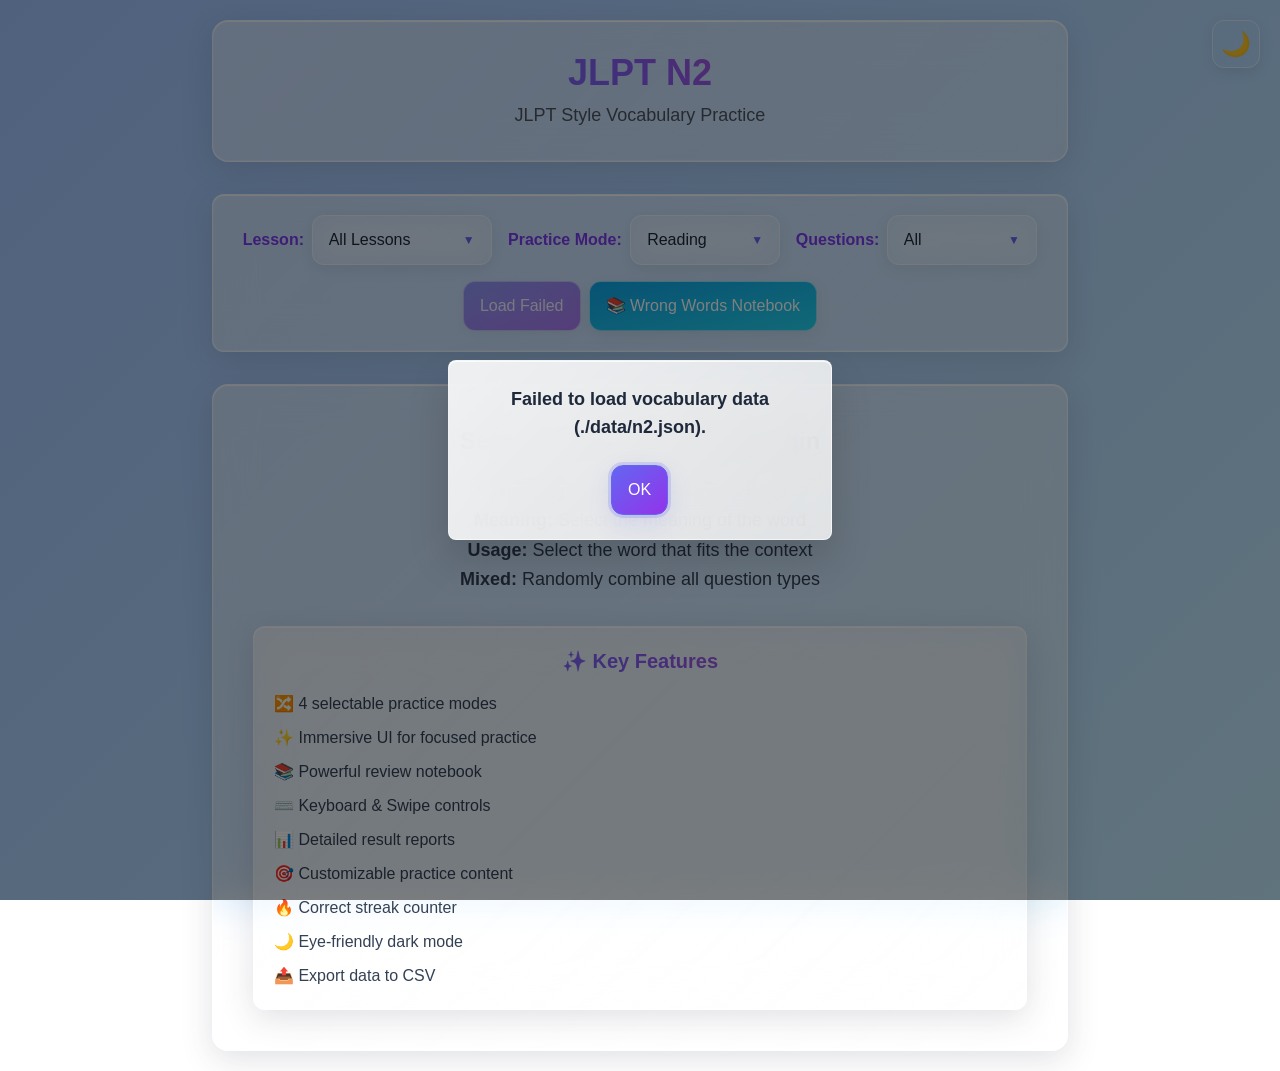
==== index.html @ 37abea2a "使用tailwindcss-cli生成css文件" ====
<!DOCTYPE html>
<html lang="ja">
<head>
    <meta charset="UTF-8">
    <meta name="viewport" content="width=device-width, initial-scale=1.0, viewport-fit=cover">
    <title data-i18n="page_title"></title>
    <link rel="stylesheet" href="./css/style.css">
    <!---
    <script src="../tailwindcss.com"></script>
    <script>
        tailwind.config = {
            darkMode: 'class',
            theme: {
                extend: {
                    colors: {
                        'wwm-bg-start': '#f2f2ff',
                        'wwm-bg-end': '#e8e8f8',
                        'dark-wwm-bg-start': '#2a283e',
                        'dark-wwm-bg-end': '#1e1c32',
                        'wwm-primary': '#5D5FEF',
                        'wwm-green': '#28a745',
                        'wwm-orange': '#fd7e14',
                        'wwm-blue': '#007bff',
                        'wwm-purple': '#6f42c1',
                    }
                }
            }
        }
    </script>
    <link rel="stylesheet" href="./input.css">
    -->
</head>

<body class="min-h-screen text-gray-800 dark:text-gray-200 relative">

    <button id="themeToggleBtn" class="theme-toggle fixed top-5 right-5 glass-control flex items-center justify-center w-12 h-12 rounded-full text-2xl cursor-pointer z-50 transition-transform hover:scale-110"></button>

    <main class="container mx-auto p-5 max-w-4xl">
        <div class="header glass-pane rounded-2xl p-8 mb-8 text-center animate-[slideDown_0.8s_ease]">
            <h1 id="mainTitle" class="text-4xl font-bold mb-2 gradient-text" data-i18n="header_title"></h1>
            <p class="text-gray-600 dark:text-gray-300 text-lg" data-i18n="header_subtitle"></p>
        </div>

        <div class="controls glass-pane rounded-xl p-5 mb-8 flex flex-wrap gap-4 items-center justify-center animate-[slideUp_0.8s_ease]">
            <div class="flex items-center gap-2">
                <label for="lessonMultiSelect" class="font-semibold text-violet-600 dark:text-violet-400" data-i18n="label_lesson"></label>
                <div class="multi-select-container custom-select-container">
                    <div id="lessonMultiSelect" class="custom-select-trigger glass-control" tabindex="0">
                        <span class="custom-select-text" data-i18n="count_all_lessons"></span>
                    </div>
                    <div class="custom-select-dropdown"></div>
                </div>
            </div>
            <div class="flex items-center gap-2">
                <label for="mode" class="font-semibold text-violet-600 dark:text-violet-400" data-i18n="label_mode"></label>
                <div id="mode" class="custom-select-container">
                    <div class="custom-select-trigger glass-control" tabindex="0">
                        <span class="custom-select-text"></span>
                    </div>
                    <div class="custom-select-dropdown"></div>
                </div>
            </div>
            <div class="flex items-center gap-2">
                <label for="difficulty" class="font-semibold text-violet-600 dark:text-violet-400" data-i18n="label_question_count"></label>
                <div id="difficulty" class="custom-select-container">
                    <div class="custom-select-trigger glass-control" tabindex="0">
                        <span class="custom-select-text"></span>
                    </div>
                    <div class="custom-select-dropdown"></div>
                </div>
            </div>
            <div class="flex flex-wrap gap-2 justify-center">
                <button id="startQuizButton" class="glass-control bg-gradient-to-br from-indigo-500 to-purple-600 text-white py-3 px-6 disabled:opacity-60 disabled:cursor-not-allowed" disabled data-i18n="btn_start_practice"></button>
                <button id="wrongWordsOpenBtn" class="glass-control bg-gradient-to-br from-sky-500 to-cyan-400 text-white py-3 px-6" data-i18n="btn_wrong_words_notebook"></button>
            </div>
        </div>

        <div id="quizContainer" class="glass-pane rounded-2xl p-10 min-h-[400px] animate-[fadeIn_0.5s_ease]"></div>
    </main>

    <div id="keyboardHint" class="fixed bottom-5 right-5 bg-gray-800 text-white py-2.5 px-4 rounded-xl text-xs opacity-0 transition-opacity duration-300 z-50" data-i18n="keyboard_hint"></div>

    <div id="messageBox" class="fixed inset-0 bg-black bg-opacity-50 flex items-center justify-center z-[70] hidden">
        <div class="p-6 rounded-lg max-w-sm w-full text-center">
            <p id="messageBoxText" class="text-lg font-semibold mb-6 text-slate-800 dark:text-slate-200"></p>
            <div id="messageBoxButtons" class="flex justify-center gap-4"></div>
        </div>
    </div>

    <!-- ===== WRONG WORDS MODAL (Optimized) ===== -->
    <div id="wrongWordsModal" class="fixed inset-0 bg-black bg-opacity-60 flex items-center justify-center z-[60] hidden">
        <!-- FIX: 修正了暗黑模式下的背景颜色，使用了正确的 'dark-wwm-bg-*' 变量 -->
        <div class="bg-gradient-to-br from-wwm-bg-start to-wwm-bg-end dark:from-dark-wwm-bg-start dark:to-dark-wwm-bg-end rounded-2xl max-w-2xl w-full mx-4 max-h-[90vh] overflow-hidden flex flex-col shadow-2xl">
            <!-- Modal Header -->
            <header class="p-5 flex-shrink-0">
                <div class="flex justify-between items-center">
                    <h3 class="text-xl font-bold text-slate-800 dark:text-slate-100 flex items-center gap-3">
                        <svg xmlns="http://www.w3.org/2000/svg" class="h-6 w-6 text-wwm-primary" fill="none" viewBox="0 0 24 24" stroke="currentColor" stroke-width="2"><path stroke-linecap="round" stroke-linejoin="round" d="M12 6.253v13m0-13C10.832 5.477 9.246 5 7.5 5S4.168 5.477 3 6.253v13C4.168 18.477 5.754 18 7.5 18s3.332.477 4.5 1.253m0-13C13.168 5.477 14.754 5 16.5 5c1.747 0 3.332.477 4.5 1.253v13C19.832 18.477 18.246 18 16.5 18c-1.746 0-3.332.477-4.5 1.253" /></svg>
                        <span data-i18n="wrong_words_modal_title"></span>
                    </h3>
                    <button id="wrongWordsCloseBtn" class="text-gray-400 dark:text-gray-300 hover:text-gray-600 dark:hover:text-gray-100 text-2xl transition-colors font-mono">✕</button>
                </div>
                
                <div class="hidden flex justify-center gap-6 text-sm text-gray-500 dark:text-gray-400 mt-3 pt-3 border-t border-gray-100 dark:border-gray-700">
                    <span class="flex items-center gap-1">
                        <span class="w-2 h-2 bg-blue-500 rounded-full"></span>
                        <span id="wwm-summary-words">0</span> <span data-i18n="wwm_summary_words"></span>
                    </span>
                    <span class="flex items-center gap-1">
                        <span class="w-2 h-2 bg-red-500 rounded-full"></span>
                        <span id="wwm-summary-mistakes">0</span> <span data-i18n="wwm_summary_mistakes"></span>
                    </span>
                    <span class="flex items-center gap-1">
                        <span class="w-2 h-2 bg-green-500 rounded-full"></span>
                        <span id="wwm-summary-new">0</span> <span data-i18n="wwm_summary_new"></span>
                    </span>
                </div>
            </header>
            
            <!-- Main Content Area -->
            <main class="overflow-y-auto flex-grow p-5 pt-0">
                <div class="flex flex-wrap items-center gap-4 mb-5">
                    <select id="wrongWordFilter" class="wwm-select flex-grow sm:flex-grow-0"></select>
                    <select id="wrongWordSort" class="wwm-select flex-grow sm:flex-grow-0"></select>
                </div>
                <div class="grid grid-cols-3 gap-3 mb-6">
                    <button id="startWrongWordsQuizBtn" class="bg-wwm-primary hover:bg-opacity-90 text-white font-semibold px-4 py-3 rounded-xl transition-all flex items-center justify-center gap-2  active:scale-95">
                        <svg xmlns="http://www.w3.org/2000/svg" viewBox="0 0 20 20" fill="currentColor" class="w-5 h-5"><path d="M6.3 2.841A1.5 1.5 0 004 4.11V15.89a1.5 1.5 0 002.3 1.269l9.344-5.89a1.5 1.5 0 000-2.538L6.3 2.841z" /></svg>
                        <span data-i18n="wrong_words_start_practice" class="hidden sm:inline"></span>
                    </button>
                    <button id="exportWrongWordsBtn" class="bg-wwm-green hover:bg-opacity-90 text-white font-semibold px-4 py-3 rounded-xl transition-all flex items-center justify-center gap-2  active:scale-95">
                        <svg xmlns="http://www.w3.org/2000/svg" class="h-5 w-5" viewBox="0 0 20 20" fill="currentColor"><path fill-rule="evenodd" d="M3 17a1 1 0 011-1h12a1 1 0 110 2H4a1 1 0 01-1-1zm3.293-7.707a1 1 0 011.414 0L9 10.586V3a1 1 0 112 0v7.586l1.293-1.293a1 1 0 111.414 1.414l-3 3a1 1 0 01-1.414 0l-3-3a1 1 0 010-1.414z" clip-rule="evenodd" /></svg>
                        <span data-i18n="wrong_words_export" class="hidden sm:inline"></span>
                    </button>
                    <button id="clearFilteredWrongWordsBtn" class="bg-rose-500 text-white hover:bg-opacity-90 font-semibold px-4 py-3 rounded-xl transition-all flex items-center justify-center gap-2 active:scale-95">
                        <svg xmlns="http://www.w3.org/2000/svg" class="h-5 w-5" viewBox="0 0 20 20" fill="currentColor"><path fill-rule="evenodd" d="M9 2a1 1 0 00-.894.553L7.382 4H4a1 1 0 000 2v10a2 2 0 002 2h8a2 2 0 002-2V6a1 1 0 100-2h-3.382l-.724-1.447A1 1 0 0011 2H9zM7 8a1 1 0 012 0v6a1 1 0 11-2 0V8zm5-1a1 1 0 00-1 1v6a1 1 0 102 0V8a1 1 0 00-1-1z" clip-rule="evenodd" /></svg>
                        <span data-i18n="wrong_words_clear_all" class="hidden sm:inline"></span>
                    </button>
                </div>
                <!-- Word List -->
                <div id="wrongWordsList" class="space-y-3"></div>
                <!-- [移除] 删除了未使用的 'tab-statistics' 容器 -->
            </main>
        </div>
    </div>
    
    <!-- ===== WRONG WORD CARD TEMPLATE ===== -->
    <template id="wrongWordCardTemplate">
        <div class="bg-white dark:bg-slate-800 rounded-xl shadow-sm hover:shadow-md transition-shadow duration-300 p-4 space-y-3" data-word="">
            <div class="flex justify-between items-start gap-4">
                <div class="space-y-1 min-w-0 flex-grow">
                    <h4 class="text-2xl font-bold text-slate-800 dark:text-slate-100 break-all" data-field="word"></h4>
                    <p class="text-md text-slate-500 dark:text-slate-400 break-words" data-field="reading"></p>
                    <p class="text-slate-700 dark:text-slate-300 !mt-2" data-field="meaning"></p>
                </div>
                <div class="flex-shrink-0 flex flex-col items-end gap-y-2">
                    <button type="button" data-action="edit-mastery" data-field="masteryBadge" class="wwm-card-badge border-0 transition-transform hover:scale-105 active:scale-95 focus:outline-none focus:ring-2 focus:ring-offset-2 focus:ring-wwm-primary"></button>
                    <button type="button" data-action="edit-difficulty" data-field="difficultyBadge" class="wwm-card-badge border-0 transition-transform hover:scale-105 active:scale-95 focus:outline-none focus:ring-2 focus:ring-offset-2 focus:ring-wwm-primary"></button>
                    <button type="button" data-action="delete" title="" class="wwm-delete-btn">
                        <svg xmlns="http://www.w3.org/2000/svg" class="h-5 w-5" viewBox="0 0 20 20" fill="currentColor"><path fill-rule="evenodd" d="M9 2a1 1 0 00-.894.553L7.382 4H4a1 1 0 000 2v10a2 2 0 002 2h8a2 2 0 002-2V6a1 1 0 100-2h-3.382l-.724-1.447A1 1 0 0011 2H9zM7 8a1 1 0 012 0v6a1 1 0 11-2 0V8zm5-1a1 1 0 00-1 1v6a1 1 0 102 0V8a1 1 0 00-1-1z" clip-rule="evenodd" /></svg>
                    </button>
                </div>
            </div>
            <div class="p-3 bg-indigo-50 dark:bg-slate-700/50 rounded-lg border-l-4 border-indigo-400 dark:border-indigo-500 hidden" data-field="exampleContainer">
                <p class="text-slate-600 dark:text-slate-300" data-field="example"></p>
            </div>
            <div class="flex justify-between items-center text-xs text-slate-400 dark:text-slate-500 pt-2 border-t border-slate-100 dark:border-slate-700/50">
                <span data-field="wrongCount"></span>
                <span data-field="lastWrongDate"></span>
            </div>
        </div>
    </template>


    <script src="./app.js"></script>
</body>
</html>
---- css/style.css ----
*, ::before, ::after {
  --tw-border-spacing-x: 0;
  --tw-border-spacing-y: 0;
  --tw-translate-x: 0;
  --tw-translate-y: 0;
  --tw-rotate: 0;
  --tw-skew-x: 0;
  --tw-skew-y: 0;
  --tw-scale-x: 1;
  --tw-scale-y: 1;
  --tw-pan-x:  ;
  --tw-pan-y:  ;
  --tw-pinch-zoom:  ;
  --tw-scroll-snap-strictness: proximity;
  --tw-gradient-from-position:  ;
  --tw-gradient-via-position:  ;
  --tw-gradient-to-position:  ;
  --tw-ordinal:  ;
  --tw-slashed-zero:  ;
  --tw-numeric-figure:  ;
  --tw-numeric-spacing:  ;
  --tw-numeric-fraction:  ;
  --tw-ring-inset:  ;
  --tw-ring-offset-width: 0px;
  --tw-ring-offset-color: #fff;
  --tw-ring-color: rgb(59 130 246 / 0.5);
  --tw-ring-offset-shadow: 0 0 #0000;
  --tw-ring-shadow: 0 0 #0000;
  --tw-shadow: 0 0 #0000;
  --tw-shadow-colored: 0 0 #0000;
  --tw-blur:  ;
  --tw-brightness:  ;
  --tw-contrast:  ;
  --tw-grayscale:  ;
  --tw-hue-rotate:  ;
  --tw-invert:  ;
  --tw-saturate:  ;
  --tw-sepia:  ;
  --tw-drop-shadow:  ;
  --tw-backdrop-blur:  ;
  --tw-backdrop-brightness:  ;
  --tw-backdrop-contrast:  ;
  --tw-backdrop-grayscale:  ;
  --tw-backdrop-hue-rotate:  ;
  --tw-backdrop-invert:  ;
  --tw-backdrop-opacity:  ;
  --tw-backdrop-saturate:  ;
  --tw-backdrop-sepia:  ;
  --tw-contain-size:  ;
  --tw-contain-layout:  ;
  --tw-contain-paint:  ;
  --tw-contain-style:  ;
}

::backdrop {
  --tw-border-spacing-x: 0;
  --tw-border-spacing-y: 0;
  --tw-translate-x: 0;
  --tw-translate-y: 0;
  --tw-rotate: 0;
  --tw-skew-x: 0;
  --tw-skew-y: 0;
  --tw-scale-x: 1;
  --tw-scale-y: 1;
  --tw-pan-x:  ;
  --tw-pan-y:  ;
  --tw-pinch-zoom:  ;
  --tw-scroll-snap-strictness: proximity;
  --tw-gradient-from-position:  ;
  --tw-gradient-via-position:  ;
  --tw-gradient-to-position:  ;
  --tw-ordinal:  ;
  --tw-slashed-zero:  ;
  --tw-numeric-figure:  ;
  --tw-numeric-spacing:  ;
  --tw-numeric-fraction:  ;
  --tw-ring-inset:  ;
  --tw-ring-offset-width: 0px;
  --tw-ring-offset-color: #fff;
  --tw-ring-color: rgb(59 130 246 / 0.5);
  --tw-ring-offset-shadow: 0 0 #0000;
  --tw-ring-shadow: 0 0 #0000;
  --tw-shadow: 0 0 #0000;
  --tw-shadow-colored: 0 0 #0000;
  --tw-blur:  ;
  --tw-brightness:  ;
  --tw-contrast:  ;
  --tw-grayscale:  ;
  --tw-hue-rotate:  ;
  --tw-invert:  ;
  --tw-saturate:  ;
  --tw-sepia:  ;
  --tw-drop-shadow:  ;
  --tw-backdrop-blur:  ;
  --tw-backdrop-brightness:  ;
  --tw-backdrop-contrast:  ;
  --tw-backdrop-grayscale:  ;
  --tw-backdrop-hue-rotate:  ;
  --tw-backdrop-invert:  ;
  --tw-backdrop-opacity:  ;
  --tw-backdrop-saturate:  ;
  --tw-backdrop-sepia:  ;
  --tw-contain-size:  ;
  --tw-contain-layout:  ;
  --tw-contain-paint:  ;
  --tw-contain-style:  ;
}

/*
! tailwindcss v3.4.17 | MIT License | https://tailwindcss.com
*/

/*
1. Prevent padding and border from affecting element width. (https://github.com/mozdevs/cssremedy/issues/4)
2. Allow adding a border to an element by just adding a border-width. (https://github.com/tailwindcss/tailwindcss/pull/116)
*/

*,
::before,
::after {
  box-sizing: border-box;
  /* 1 */
  border-width: 0;
  /* 2 */
  border-style: solid;
  /* 2 */
  border-color: #e5e7eb;
  /* 2 */
}

::before,
::after {
  --tw-content: '';
}

/*
1. Use a consistent sensible line-height in all browsers.
2. Prevent adjustments of font size after orientation changes in iOS.
3. Use a more readable tab size.
4. Use the user's configured `sans` font-family by default.
5. Use the user's configured `sans` font-feature-settings by default.
6. Use the user's configured `sans` font-variation-settings by default.
7. Disable tap highlights on iOS
*/

html,
:host {
  line-height: 1.5;
  /* 1 */
  -webkit-text-size-adjust: 100%;
  /* 2 */
  -moz-tab-size: 4;
  /* 3 */
  -o-tab-size: 4;
     tab-size: 4;
  /* 3 */
  font-family: ui-sans-serif, system-ui, sans-serif, "Apple Color Emoji", "Segoe UI Emoji", "Segoe UI Symbol", "Noto Color Emoji";
  /* 4 */
  font-feature-settings: normal;
  /* 5 */
  font-variation-settings: normal;
  /* 6 */
  -webkit-tap-highlight-color: transparent;
  /* 7 */
}

/*
1. Remove the margin in all browsers.
2. Inherit line-height from `html` so users can set them as a class directly on the `html` element.
*/

body {
  margin: 0;
  /* 1 */
  line-height: inherit;
  /* 2 */
}

/*
1. Add the correct height in Firefox.
2. Correct the inheritance of border color in Firefox. (https://bugzilla.mozilla.org/show_bug.cgi?id=190655)
3. Ensure horizontal rules are visible by default.
*/

hr {
  height: 0;
  /* 1 */
  color: inherit;
  /* 2 */
  border-top-width: 1px;
  /* 3 */
}

/*
Add the correct text decoration in Chrome, Edge, and Safari.
*/

abbr:where([title]) {
  -webkit-text-decoration: underline dotted;
          text-decoration: underline dotted;
}

/*
Remove the default font size and weight for headings.
*/

h1,
h2,
h3,
h4,
h5,
h6 {
  font-size: inherit;
  font-weight: inherit;
}

/*
Reset links to optimize for opt-in styling instead of opt-out.
*/

a {
  color: inherit;
  text-decoration: inherit;
}

/*
Add the correct font weight in Edge and Safari.
*/

b,
strong {
  font-weight: bolder;
}

/*
1. Use the user's configured `mono` font-family by default.
2. Use the user's configured `mono` font-feature-settings by default.
3. Use the user's configured `mono` font-variation-settings by default.
4. Correct the odd `em` font sizing in all browsers.
*/

code,
kbd,
samp,
pre {
  font-family: ui-monospace, SFMono-Regular, Menlo, Monaco, Consolas, "Liberation Mono", "Courier New", monospace;
  /* 1 */
  font-feature-settings: normal;
  /* 2 */
  font-variation-settings: normal;
  /* 3 */
  font-size: 1em;
  /* 4 */
}

/*
Add the correct font size in all browsers.
*/

small {
  font-size: 80%;
}

/*
Prevent `sub` and `sup` elements from affecting the line height in all browsers.
*/

sub,
sup {
  font-size: 75%;
  line-height: 0;
  position: relative;
  vertical-align: baseline;
}

sub {
  bottom: -0.25em;
}

sup {
  top: -0.5em;
}

/*
1. Remove text indentation from table contents in Chrome and Safari. (https://bugs.chromium.org/p/chromium/issues/detail?id=999088, https://bugs.webkit.org/show_bug.cgi?id=201297)
2. Correct table border color inheritance in all Chrome and Safari. (https://bugs.chromium.org/p/chromium/issues/detail?id=935729, https://bugs.webkit.org/show_bug.cgi?id=195016)
3. Remove gaps between table borders by default.
*/

table {
  text-indent: 0;
  /* 1 */
  border-color: inherit;
  /* 2 */
  border-collapse: collapse;
  /* 3 */
}

/*
1. Change the font styles in all browsers.
2. Remove the margin in Firefox and Safari.
3. Remove default padding in all browsers.
*/

button,
input,
optgroup,
select,
textarea {
  font-family: inherit;
  /* 1 */
  font-feature-settings: inherit;
  /* 1 */
  font-variation-settings: inherit;
  /* 1 */
  font-size: 100%;
  /* 1 */
  font-weight: inherit;
  /* 1 */
  line-height: inherit;
  /* 1 */
  letter-spacing: inherit;
  /* 1 */
  color: inherit;
  /* 1 */
  margin: 0;
  /* 2 */
  padding: 0;
  /* 3 */
}

/*
Remove the inheritance of text transform in Edge and Firefox.
*/

button,
select {
  text-transform: none;
}

/*
1. Correct the inability to style clickable types in iOS and Safari.
2. Remove default button styles.
*/

button,
input:where([type='button']),
input:where([type='reset']),
input:where([type='submit']) {
  -webkit-appearance: button;
  /* 1 */
  background-color: transparent;
  /* 2 */
  background-image: none;
  /* 2 */
}

/*
Use the modern Firefox focus style for all focusable elements.
*/

:-moz-focusring {
  outline: auto;
}

/*
Remove the additional `:invalid` styles in Firefox. (https://github.com/mozilla/gecko-dev/blob/2f9eacd9d3d995c937b4251a5557d95d494c9be1/layout/style/res/forms.css#L728-L737)
*/

:-moz-ui-invalid {
  box-shadow: none;
}

/*
Add the correct vertical alignment in Chrome and Firefox.
*/

progress {
  vertical-align: baseline;
}

/*
Correct the cursor style of increment and decrement buttons in Safari.
*/

::-webkit-inner-spin-button,
::-webkit-outer-spin-button {
  height: auto;
}

/*
1. Correct the odd appearance in Chrome and Safari.
2. Correct the outline style in Safari.
*/

[type='search'] {
  -webkit-appearance: textfield;
  /* 1 */
  outline-offset: -2px;
  /* 2 */
}

/*
Remove the inner padding in Chrome and Safari on macOS.
*/

::-webkit-search-decoration {
  -webkit-appearance: none;
}

/*
1. Correct the inability to style clickable types in iOS and Safari.
2. Change font properties to `inherit` in Safari.
*/

::-webkit-file-upload-button {
  -webkit-appearance: button;
  /* 1 */
  font: inherit;
  /* 2 */
}

/*
Add the correct display in Chrome and Safari.
*/

summary {
  display: list-item;
}

/*
Removes the default spacing and border for appropriate elements.
*/

blockquote,
dl,
dd,
h1,
h2,
h3,
h4,
h5,
h6,
hr,
figure,
p,
pre {
  margin: 0;
}

fieldset {
  margin: 0;
  padding: 0;
}

legend {
  padding: 0;
}

ol,
ul,
menu {
  list-style: none;
  margin: 0;
  padding: 0;
}

/*
Reset default styling for dialogs.
*/

dialog {
  padding: 0;
}

/*
Prevent resizing textareas horizontally by default.
*/

textarea {
  resize: vertical;
}

/*
1. Reset the default placeholder opacity in Firefox. (https://github.com/tailwindlabs/tailwindcss/issues/3300)
2. Set the default placeholder color to the user's configured gray 400 color.
*/

input::-moz-placeholder, textarea::-moz-placeholder {
  opacity: 1;
  /* 1 */
  color: #9ca3af;
  /* 2 */
}

input::placeholder,
textarea::placeholder {
  opacity: 1;
  /* 1 */
  color: #9ca3af;
  /* 2 */
}

/*
Set the default cursor for buttons.
*/

button,
[role="button"] {
  cursor: pointer;
}

/*
Make sure disabled buttons don't get the pointer cursor.
*/

:disabled {
  cursor: default;
}

/*
1. Make replaced elements `display: block` by default. (https://github.com/mozdevs/cssremedy/issues/14)
2. Add `vertical-align: middle` to align replaced elements more sensibly by default. (https://github.com/jensimmons/cssremedy/issues/14#issuecomment-634934210)
   This can trigger a poorly considered lint error in some tools but is included by design.
*/

img,
svg,
video,
canvas,
audio,
iframe,
embed,
object {
  display: block;
  /* 1 */
  vertical-align: middle;
  /* 2 */
}

/*
Constrain images and videos to the parent width and preserve their intrinsic aspect ratio. (https://github.com/mozdevs/cssremedy/issues/14)
*/

img,
video {
  max-width: 100%;
  height: auto;
}

/* Make elements with the HTML hidden attribute stay hidden by default */

[hidden]:where(:not([hidden="until-found"])) {
  display: none;
}

.container {
  width: 100%;
}

@media (min-width: 640px) {
  .container {
    max-width: 640px;
  }
}

@media (min-width: 768px) {
  .container {
    max-width: 768px;
  }
}

@media (min-width: 1024px) {
  .container {
    max-width: 1024px;
  }
}

@media (min-width: 1280px) {
  .container {
    max-width: 1280px;
  }
}

@media (min-width: 1536px) {
  .container {
    max-width: 1536px;
  }
}

.visible {
  visibility: visible;
}

.fixed {
  position: fixed;
}

.absolute {
  position: absolute;
}

.relative {
  position: relative;
}

.inset-0 {
  inset: 0px;
}

.bottom-5 {
  bottom: 1.25rem;
}

.right-3 {
  right: 0.75rem;
}

.right-5 {
  right: 1.25rem;
}

.top-3 {
  top: 0.75rem;
}

.top-5 {
  top: 1.25rem;
}

.z-50 {
  z-index: 50;
}

.z-\[60\] {
  z-index: 60;
}

.z-\[70\] {
  z-index: 70;
}

.mx-4 {
  margin-left: 1rem;
  margin-right: 1rem;
}

.mx-auto {
  margin-left: auto;
  margin-right: auto;
}

.my-5 {
  margin-top: 1.25rem;
  margin-bottom: 1.25rem;
}

.my-8 {
  margin-top: 2rem;
  margin-bottom: 2rem;
}

.\!mt-2 {
  margin-top: 0.5rem !important;
}

.mb-1 {
  margin-bottom: 0.25rem;
}

.mb-2 {
  margin-bottom: 0.5rem;
}

.mb-3 {
  margin-bottom: 0.75rem;
}

.mb-4 {
  margin-bottom: 1rem;
}

.mb-5 {
  margin-bottom: 1.25rem;
}

.mb-6 {
  margin-bottom: 1.5rem;
}

.mb-8 {
  margin-bottom: 2rem;
}

.ml-2 {
  margin-left: 0.5rem;
}

.mr-2 {
  margin-right: 0.5rem;
}

.mr-3 {
  margin-right: 0.75rem;
}

.mt-1 {
  margin-top: 0.25rem;
}

.mt-2 {
  margin-top: 0.5rem;
}

.mt-3 {
  margin-top: 0.75rem;
}

.mt-4 {
  margin-top: 1rem;
}

.mt-8 {
  margin-top: 2rem;
}

.block {
  display: block;
}

.flex {
  display: flex;
}

.inline-flex {
  display: inline-flex;
}

.grid {
  display: grid;
}

.hidden {
  display: none;
}

.h-10 {
  height: 2.5rem;
}

.h-12 {
  height: 3rem;
}

.h-2 {
  height: 0.5rem;
}

.h-2\.5 {
  height: 0.625rem;
}

.h-5 {
  height: 1.25rem;
}

.h-6 {
  height: 1.5rem;
}

.h-8 {
  height: 2rem;
}

.h-full {
  height: 100%;
}

.max-h-80 {
  max-height: 20rem;
}

.max-h-\[90vh\] {
  max-height: 90vh;
}

.min-h-\[400px\] {
  min-height: 400px;
}

.min-h-screen {
  min-height: 100vh;
}

.w-10 {
  width: 2.5rem;
}

.w-12 {
  width: 3rem;
}

.w-2 {
  width: 0.5rem;
}

.w-5 {
  width: 1.25rem;
}

.w-6 {
  width: 1.5rem;
}

.w-8 {
  width: 2rem;
}

.w-full {
  width: 100%;
}

.min-w-0 {
  min-width: 0px;
}

.max-w-2xl {
  max-width: 42rem;
}

.max-w-4xl {
  max-width: 56rem;
}

.max-w-sm {
  max-width: 24rem;
}

.flex-shrink-0 {
  flex-shrink: 0;
}

.flex-grow {
  flex-grow: 1;
}

.transform {
  transform: translate(var(--tw-translate-x), var(--tw-translate-y)) rotate(var(--tw-rotate)) skewX(var(--tw-skew-x)) skewY(var(--tw-skew-y)) scaleX(var(--tw-scale-x)) scaleY(var(--tw-scale-y));
}

.animate-\[fadeIn_0\.5s_ease\] {
  animation: fadeIn 0.5s ease;
}

.animate-\[fadeIn_1s_ease\] {
  animation: fadeIn 1s ease;
}

.animate-\[incorrectShake_0\.3s_ease\] {
  animation: incorrectShake 0.3s ease;
}

.animate-\[slideDown_0\.8s_ease\] {
  animation: slideDown 0.8s ease;
}

.animate-\[slideUp_0\.8s_ease\] {
  animation: slideUp 0.8s ease;
}

.cursor-not-allowed {
  cursor: not-allowed;
}

.cursor-pointer {
  cursor: pointer;
}

.list-inside {
  list-style-position: inside;
}

.list-none {
  list-style-type: none;
}

.grid-cols-1 {
  grid-template-columns: repeat(1, minmax(0, 1fr));
}

.grid-cols-3 {
  grid-template-columns: repeat(3, minmax(0, 1fr));
}

.flex-col {
  flex-direction: column;
}

.flex-wrap {
  flex-wrap: wrap;
}

.items-start {
  align-items: flex-start;
}

.items-end {
  align-items: flex-end;
}

.items-center {
  align-items: center;
}

.justify-center {
  justify-content: center;
}

.justify-between {
  justify-content: space-between;
}

.gap-1 {
  gap: 0.25rem;
}

.gap-2 {
  gap: 0.5rem;
}

.gap-2\.5 {
  gap: 0.625rem;
}

.gap-3 {
  gap: 0.75rem;
}

.gap-4 {
  gap: 1rem;
}

.gap-6 {
  gap: 1.5rem;
}

.gap-x-4 {
  -moz-column-gap: 1rem;
       column-gap: 1rem;
}

.gap-y-2 {
  row-gap: 0.5rem;
}

.space-y-1 > :not([hidden]) ~ :not([hidden]) {
  --tw-space-y-reverse: 0;
  margin-top: calc(0.25rem * calc(1 - var(--tw-space-y-reverse)));
  margin-bottom: calc(0.25rem * var(--tw-space-y-reverse));
}

.space-y-2 > :not([hidden]) ~ :not([hidden]) {
  --tw-space-y-reverse: 0;
  margin-top: calc(0.5rem * calc(1 - var(--tw-space-y-reverse)));
  margin-bottom: calc(0.5rem * var(--tw-space-y-reverse));
}

.space-y-3 > :not([hidden]) ~ :not([hidden]) {
  --tw-space-y-reverse: 0;
  margin-top: calc(0.75rem * calc(1 - var(--tw-space-y-reverse)));
  margin-bottom: calc(0.75rem * var(--tw-space-y-reverse));
}

.overflow-hidden {
  overflow: hidden;
}

.overflow-y-auto {
  overflow-y: auto;
}

.break-words {
  overflow-wrap: break-word;
}

.break-all {
  word-break: break-all;
}

.rounded-2xl {
  border-radius: 1rem;
}

.rounded-full {
  border-radius: 9999px;
}

.rounded-lg {
  border-radius: 0.5rem;
}

.rounded-md {
  border-radius: 0.375rem;
}

.rounded-xl {
  border-radius: 0.75rem;
}

.border {
  border-width: 1px;
}

.border-0 {
  border-width: 0px;
}

.border-l-4 {
  border-left-width: 4px;
}

.border-t {
  border-top-width: 1px;
}

.\!border-green-700 {
  --tw-border-opacity: 1 !important;
  border-color: rgb(21 128 61 / var(--tw-border-opacity, 1)) !important;
}

.\!border-red-700 {
  --tw-border-opacity: 1 !important;
  border-color: rgb(185 28 28 / var(--tw-border-opacity, 1)) !important;
}

.border-gray-100 {
  --tw-border-opacity: 1;
  border-color: rgb(243 244 246 / var(--tw-border-opacity, 1));
}

.border-green-500 {
  --tw-border-opacity: 1;
  border-color: rgb(34 197 94 / var(--tw-border-opacity, 1));
}

.border-indigo-400 {
  --tw-border-opacity: 1;
  border-color: rgb(129 140 248 / var(--tw-border-opacity, 1));
}

.border-red-200 {
  --tw-border-opacity: 1;
  border-color: rgb(254 202 202 / var(--tw-border-opacity, 1));
}

.border-red-500 {
  --tw-border-opacity: 1;
  border-color: rgb(239 68 68 / var(--tw-border-opacity, 1));
}

.border-slate-100 {
  --tw-border-opacity: 1;
  border-color: rgb(241 245 249 / var(--tw-border-opacity, 1));
}

.border-slate-200 {
  --tw-border-opacity: 1;
  border-color: rgb(226 232 240 / var(--tw-border-opacity, 1));
}

.\!bg-green-600 {
  --tw-bg-opacity: 1 !important;
  background-color: rgb(22 163 74 / var(--tw-bg-opacity, 1)) !important;
}

.\!bg-red-600 {
  --tw-bg-opacity: 1 !important;
  background-color: rgb(220 38 38 / var(--tw-bg-opacity, 1)) !important;
}

.bg-black {
  --tw-bg-opacity: 1;
  background-color: rgb(0 0 0 / var(--tw-bg-opacity, 1));
}

.bg-black\/10 {
  background-color: rgb(0 0 0 / 0.1);
}

.bg-blue-100 {
  --tw-bg-opacity: 1;
  background-color: rgb(219 234 254 / var(--tw-bg-opacity, 1));
}

.bg-blue-50 {
  --tw-bg-opacity: 1;
  background-color: rgb(239 246 255 / var(--tw-bg-opacity, 1));
}

.bg-blue-500 {
  --tw-bg-opacity: 1;
  background-color: rgb(59 130 246 / var(--tw-bg-opacity, 1));
}

.bg-gray-200 {
  --tw-bg-opacity: 1;
  background-color: rgb(229 231 235 / var(--tw-bg-opacity, 1));
}

.bg-gray-800 {
  --tw-bg-opacity: 1;
  background-color: rgb(31 41 55 / var(--tw-bg-opacity, 1));
}

.bg-green-100 {
  --tw-bg-opacity: 1;
  background-color: rgb(220 252 231 / var(--tw-bg-opacity, 1));
}

.bg-green-50 {
  --tw-bg-opacity: 1;
  background-color: rgb(240 253 244 / var(--tw-bg-opacity, 1));
}

.bg-green-500 {
  --tw-bg-opacity: 1;
  background-color: rgb(34 197 94 / var(--tw-bg-opacity, 1));
}

.bg-indigo-100 {
  --tw-bg-opacity: 1;
  background-color: rgb(224 231 255 / var(--tw-bg-opacity, 1));
}

.bg-indigo-50 {
  --tw-bg-opacity: 1;
  background-color: rgb(238 242 255 / var(--tw-bg-opacity, 1));
}

.bg-orange-100 {
  --tw-bg-opacity: 1;
  background-color: rgb(255 237 213 / var(--tw-bg-opacity, 1));
}

.bg-red-100 {
  --tw-bg-opacity: 1;
  background-color: rgb(254 226 226 / var(--tw-bg-opacity, 1));
}

.bg-red-50 {
  --tw-bg-opacity: 1;
  background-color: rgb(254 242 242 / var(--tw-bg-opacity, 1));
}

.bg-red-500 {
  --tw-bg-opacity: 1;
  background-color: rgb(239 68 68 / var(--tw-bg-opacity, 1));
}

.bg-rose-500 {
  --tw-bg-opacity: 1;
  background-color: rgb(244 63 94 / var(--tw-bg-opacity, 1));
}

.bg-slate-500 {
  --tw-bg-opacity: 1;
  background-color: rgb(100 116 139 / var(--tw-bg-opacity, 1));
}

.bg-white {
  --tw-bg-opacity: 1;
  background-color: rgb(255 255 255 / var(--tw-bg-opacity, 1));
}

.bg-wwm-blue\/10 {
  background-color: rgb(0 123 255 / 0.1);
}

.bg-wwm-green {
  --tw-bg-opacity: 1;
  background-color: rgb(40 167 69 / var(--tw-bg-opacity, 1));
}

.bg-wwm-green\/20 {
  background-color: rgb(40 167 69 / 0.2);
}

.bg-wwm-primary {
  --tw-bg-opacity: 1;
  background-color: rgb(93 95 239 / var(--tw-bg-opacity, 1));
}

.bg-wwm-purple\/10 {
  background-color: rgb(111 66 193 / 0.1);
}

.bg-yellow-100 {
  --tw-bg-opacity: 1;
  background-color: rgb(254 249 195 / var(--tw-bg-opacity, 1));
}

.bg-opacity-50 {
  --tw-bg-opacity: 0.5;
}

.bg-opacity-60 {
  --tw-bg-opacity: 0.6;
}

.bg-gradient-to-br {
  background-image: linear-gradient(to bottom right, var(--tw-gradient-stops));
}

.bg-gradient-to-r {
  background-image: linear-gradient(to right, var(--tw-gradient-stops));
}

.from-cyan-400 {
  --tw-gradient-from: #22d3ee var(--tw-gradient-from-position);
  --tw-gradient-to: rgb(34 211 238 / 0) var(--tw-gradient-to-position);
  --tw-gradient-stops: var(--tw-gradient-from), var(--tw-gradient-to);
}

.from-indigo-500 {
  --tw-gradient-from: #6366f1 var(--tw-gradient-from-position);
  --tw-gradient-to: rgb(99 102 241 / 0) var(--tw-gradient-to-position);
  --tw-gradient-stops: var(--tw-gradient-from), var(--tw-gradient-to);
}

.from-purple-500 {
  --tw-gradient-from: #a855f7 var(--tw-gradient-from-position);
  --tw-gradient-to: rgb(168 85 247 / 0) var(--tw-gradient-to-position);
  --tw-gradient-stops: var(--tw-gradient-from), var(--tw-gradient-to);
}

.from-red-500 {
  --tw-gradient-from: #ef4444 var(--tw-gradient-from-position);
  --tw-gradient-to: rgb(239 68 68 / 0) var(--tw-gradient-to-position);
  --tw-gradient-stops: var(--tw-gradient-from), var(--tw-gradient-to);
}

.from-sky-500 {
  --tw-gradient-from: #0ea5e9 var(--tw-gradient-from-position);
  --tw-gradient-to: rgb(14 165 233 / 0) var(--tw-gradient-to-position);
  --tw-gradient-stops: var(--tw-gradient-from), var(--tw-gradient-to);
}

.from-wwm-bg-start {
  --tw-gradient-from: #f2f2ff var(--tw-gradient-from-position);
  --tw-gradient-to: rgb(242 242 255 / 0) var(--tw-gradient-to-position);
  --tw-gradient-stops: var(--tw-gradient-from), var(--tw-gradient-to);
}

.to-cyan-400 {
  --tw-gradient-to: #22d3ee var(--tw-gradient-to-position);
}

.to-indigo-600 {
  --tw-gradient-to: #4f46e5 var(--tw-gradient-to-position);
}

.to-orange-500 {
  --tw-gradient-to: #f97316 var(--tw-gradient-to-position);
}

.to-purple-600 {
  --tw-gradient-to: #9333ea var(--tw-gradient-to-position);
}

.to-sky-500 {
  --tw-gradient-to: #0ea5e9 var(--tw-gradient-to-position);
}

.to-wwm-bg-end {
  --tw-gradient-to: #e8e8f8 var(--tw-gradient-to-position);
}

.p-10 {
  padding: 2.5rem;
}

.p-2 {
  padding: 0.5rem;
}

.p-3 {
  padding: 0.75rem;
}

.p-4 {
  padding: 1rem;
}

.p-5 {
  padding: 1.25rem;
}

.p-6 {
  padding: 1.5rem;
}

.p-8 {
  padding: 2rem;
}

.px-2 {
  padding-left: 0.5rem;
  padding-right: 0.5rem;
}

.px-3 {
  padding-left: 0.75rem;
  padding-right: 0.75rem;
}

.px-4 {
  padding-left: 1rem;
  padding-right: 1rem;
}

.px-6 {
  padding-left: 1.5rem;
  padding-right: 1.5rem;
}

.px-8 {
  padding-left: 2rem;
  padding-right: 2rem;
}

.py-1 {
  padding-top: 0.25rem;
  padding-bottom: 0.25rem;
}

.py-16 {
  padding-top: 4rem;
  padding-bottom: 4rem;
}

.py-2 {
  padding-top: 0.5rem;
  padding-bottom: 0.5rem;
}

.py-2\.5 {
  padding-top: 0.625rem;
  padding-bottom: 0.625rem;
}

.py-3 {
  padding-top: 0.75rem;
  padding-bottom: 0.75rem;
}

.pt-0 {
  padding-top: 0px;
}

.pt-2 {
  padding-top: 0.5rem;
}

.pt-3 {
  padding-top: 0.75rem;
}

.text-left {
  text-align: left;
}

.text-center {
  text-align: center;
}

.font-mono {
  font-family: ui-monospace, SFMono-Regular, Menlo, Monaco, Consolas, "Liberation Mono", "Courier New", monospace;
}

.text-2xl {
  font-size: 1.5rem;
  line-height: 2rem;
}

.text-3xl {
  font-size: 1.875rem;
  line-height: 2.25rem;
}

.text-4xl {
  font-size: 2.25rem;
  line-height: 2.5rem;
}

.text-base {
  font-size: 1rem;
  line-height: 1.5rem;
}

.text-lg {
  font-size: 1.125rem;
  line-height: 1.75rem;
}

.text-sm {
  font-size: 0.875rem;
  line-height: 1.25rem;
}

.text-xl {
  font-size: 1.25rem;
  line-height: 1.75rem;
}

.text-xs {
  font-size: 0.75rem;
  line-height: 1rem;
}

.font-bold {
  font-weight: 700;
}

.font-medium {
  font-weight: 500;
}

.font-normal {
  font-weight: 400;
}

.font-semibold {
  font-weight: 600;
}

.leading-relaxed {
  line-height: 1.625;
}

.leading-tight {
  line-height: 1.25;
}

.\!text-white {
  --tw-text-opacity: 1 !important;
  color: rgb(255 255 255 / var(--tw-text-opacity, 1)) !important;
}

.text-amber-600 {
  --tw-text-opacity: 1;
  color: rgb(217 119 6 / var(--tw-text-opacity, 1));
}

.text-blue-600 {
  --tw-text-opacity: 1;
  color: rgb(37 99 235 / var(--tw-text-opacity, 1));
}

.text-blue-700 {
  --tw-text-opacity: 1;
  color: rgb(29 78 216 / var(--tw-text-opacity, 1));
}

.text-blue-800 {
  --tw-text-opacity: 1;
  color: rgb(30 64 175 / var(--tw-text-opacity, 1));
}

.text-gray-400 {
  --tw-text-opacity: 1;
  color: rgb(156 163 175 / var(--tw-text-opacity, 1));
}

.text-gray-500 {
  --tw-text-opacity: 1;
  color: rgb(107 114 128 / var(--tw-text-opacity, 1));
}

.text-gray-600 {
  --tw-text-opacity: 1;
  color: rgb(75 85 99 / var(--tw-text-opacity, 1));
}

.text-gray-700 {
  --tw-text-opacity: 1;
  color: rgb(55 65 81 / var(--tw-text-opacity, 1));
}

.text-gray-800 {
  --tw-text-opacity: 1;
  color: rgb(31 41 55 / var(--tw-text-opacity, 1));
}

.text-gray-900 {
  --tw-text-opacity: 1;
  color: rgb(17 24 39 / var(--tw-text-opacity, 1));
}

.text-green-600 {
  --tw-text-opacity: 1;
  color: rgb(22 163 74 / var(--tw-text-opacity, 1));
}

.text-green-700 {
  --tw-text-opacity: 1;
  color: rgb(21 128 61 / var(--tw-text-opacity, 1));
}

.text-green-800 {
  --tw-text-opacity: 1;
  color: rgb(22 101 52 / var(--tw-text-opacity, 1));
}

.text-indigo-600 {
  --tw-text-opacity: 1;
  color: rgb(79 70 229 / var(--tw-text-opacity, 1));
}

.text-indigo-700 {
  --tw-text-opacity: 1;
  color: rgb(67 56 202 / var(--tw-text-opacity, 1));
}

.text-indigo-800 {
  --tw-text-opacity: 1;
  color: rgb(55 48 163 / var(--tw-text-opacity, 1));
}

.text-orange-700 {
  --tw-text-opacity: 1;
  color: rgb(194 65 12 / var(--tw-text-opacity, 1));
}

.text-red-600 {
  --tw-text-opacity: 1;
  color: rgb(220 38 38 / var(--tw-text-opacity, 1));
}

.text-red-700 {
  --tw-text-opacity: 1;
  color: rgb(185 28 28 / var(--tw-text-opacity, 1));
}

.text-slate-300 {
  --tw-text-opacity: 1;
  color: rgb(203 213 225 / var(--tw-text-opacity, 1));
}

.text-slate-400 {
  --tw-text-opacity: 1;
  color: rgb(148 163 184 / var(--tw-text-opacity, 1));
}

.text-slate-500 {
  --tw-text-opacity: 1;
  color: rgb(100 116 139 / var(--tw-text-opacity, 1));
}

.text-slate-600 {
  --tw-text-opacity: 1;
  color: rgb(71 85 105 / var(--tw-text-opacity, 1));
}

.text-slate-700 {
  --tw-text-opacity: 1;
  color: rgb(51 65 85 / var(--tw-text-opacity, 1));
}

.text-slate-800 {
  --tw-text-opacity: 1;
  color: rgb(30 41 59 / var(--tw-text-opacity, 1));
}

.text-violet-600 {
  --tw-text-opacity: 1;
  color: rgb(124 58 237 / var(--tw-text-opacity, 1));
}

.text-white {
  --tw-text-opacity: 1;
  color: rgb(255 255 255 / var(--tw-text-opacity, 1));
}

.text-wwm-blue {
  --tw-text-opacity: 1;
  color: rgb(0 123 255 / var(--tw-text-opacity, 1));
}

.text-wwm-green {
  --tw-text-opacity: 1;
  color: rgb(40 167 69 / var(--tw-text-opacity, 1));
}

.text-wwm-primary {
  --tw-text-opacity: 1;
  color: rgb(93 95 239 / var(--tw-text-opacity, 1));
}

.text-wwm-purple {
  --tw-text-opacity: 1;
  color: rgb(111 66 193 / var(--tw-text-opacity, 1));
}

.text-yellow-700 {
  --tw-text-opacity: 1;
  color: rgb(161 98 7 / var(--tw-text-opacity, 1));
}

.opacity-0 {
  opacity: 0;
}

.opacity-100 {
  opacity: 1;
}

.opacity-50 {
  opacity: 0.5;
}

.opacity-85 {
  opacity: 0.85;
}

.shadow-2xl {
  --tw-shadow: 0 25px 50px -12px rgb(0 0 0 / 0.25);
  --tw-shadow-colored: 0 25px 50px -12px var(--tw-shadow-color);
  box-shadow: var(--tw-ring-offset-shadow, 0 0 #0000), var(--tw-ring-shadow, 0 0 #0000), var(--tw-shadow);
}

.shadow-lg {
  --tw-shadow: 0 10px 15px -3px rgb(0 0 0 / 0.1), 0 4px 6px -4px rgb(0 0 0 / 0.1);
  --tw-shadow-colored: 0 10px 15px -3px var(--tw-shadow-color), 0 4px 6px -4px var(--tw-shadow-color);
  box-shadow: var(--tw-ring-offset-shadow, 0 0 #0000), var(--tw-ring-shadow, 0 0 #0000), var(--tw-shadow);
}

.shadow-md {
  --tw-shadow: 0 4px 6px -1px rgb(0 0 0 / 0.1), 0 2px 4px -2px rgb(0 0 0 / 0.1);
  --tw-shadow-colored: 0 4px 6px -1px var(--tw-shadow-color), 0 2px 4px -2px var(--tw-shadow-color);
  box-shadow: var(--tw-ring-offset-shadow, 0 0 #0000), var(--tw-ring-shadow, 0 0 #0000), var(--tw-shadow);
}

.shadow-sm {
  --tw-shadow: 0 1px 2px 0 rgb(0 0 0 / 0.05);
  --tw-shadow-colored: 0 1px 2px 0 var(--tw-shadow-color);
  box-shadow: var(--tw-ring-offset-shadow, 0 0 #0000), var(--tw-ring-shadow, 0 0 #0000), var(--tw-shadow);
}

.filter {
  filter: var(--tw-blur) var(--tw-brightness) var(--tw-contrast) var(--tw-grayscale) var(--tw-hue-rotate) var(--tw-invert) var(--tw-saturate) var(--tw-sepia) var(--tw-drop-shadow);
}

.transition {
  transition-property: color, background-color, border-color, text-decoration-color, fill, stroke, opacity, box-shadow, transform, filter, -webkit-backdrop-filter;
  transition-property: color, background-color, border-color, text-decoration-color, fill, stroke, opacity, box-shadow, transform, filter, backdrop-filter;
  transition-property: color, background-color, border-color, text-decoration-color, fill, stroke, opacity, box-shadow, transform, filter, backdrop-filter, -webkit-backdrop-filter;
  transition-timing-function: cubic-bezier(0.4, 0, 0.2, 1);
  transition-duration: 150ms;
}

.transition-all {
  transition-property: all;
  transition-timing-function: cubic-bezier(0.4, 0, 0.2, 1);
  transition-duration: 150ms;
}

.transition-colors {
  transition-property: color, background-color, border-color, text-decoration-color, fill, stroke;
  transition-timing-function: cubic-bezier(0.4, 0, 0.2, 1);
  transition-duration: 150ms;
}

.transition-opacity {
  transition-property: opacity;
  transition-timing-function: cubic-bezier(0.4, 0, 0.2, 1);
  transition-duration: 150ms;
}

.transition-shadow {
  transition-property: box-shadow;
  transition-timing-function: cubic-bezier(0.4, 0, 0.2, 1);
  transition-duration: 150ms;
}

.transition-transform {
  transition-property: transform;
  transition-timing-function: cubic-bezier(0.4, 0, 0.2, 1);
  transition-duration: 150ms;
}

.duration-300 {
  transition-duration: 300ms;
}

.ease-in-out {
  transition-timing-function: cubic-bezier(0.4, 0, 0.2, 1);
}

/* 1. Global Variables & Theming */

:root {
  --body-bg-gradient: linear-gradient(135deg, #a1c4fd 0%, #c2e9fb 100%);
  --body-text-color: #1f2937;
  --glass-pane-bg-fallback: rgba(255, 255, 255, 0.45);
  --glass-pane-bg: linear-gradient(135deg, rgba(255, 255, 255, 0.4) 0%, rgba(255, 255, 255, 0.3) 100%);
  --glass-pane-border: rgba(255, 255, 255, 0.6);
  --glass-pane-shadow: 0 8px 32px rgba(45, 55, 72, 0.15);
  --glass-pane-inset-shadow: inset 0 1px 1px rgba(255, 255, 255, 0.75), inset 0 -1px 1px rgba(255, 255, 255, 0.25);
  --glass-pane-highlight: linear-gradient(90deg, transparent 0%, rgba(255, 255, 255, 0.9) 50%, transparent 100%);
  --glass-control-bg: rgba(255, 255, 255, 0.35);
  --glass-control-border: rgba(255, 255, 255, 0.5);
  --glass-control-hover-bg: rgba(255, 255, 255, 0.5);
  --glass-control-shadow: 0 4px 16px rgba(0, 0, 0, 0.08);
  --gradient-text-bg: linear-gradient(45deg, #3b82f6, #8b5cf6, #ec4899);
  --accent-color: #6366f1;
  --progress-bar-bg: rgba(255, 255, 255, 0.4);
  --progress-fill-bg: var(--gradient-text-bg);
  --feedback-green-text: #15803d;
  --feedback-red-text: #c2410c;
  --selected-option-bg: var(--accent-color);
  --selected-option-text: #ffffff;
  --panel-handle-bg: rgba(0, 0, 0, 0.2);
  --indicator-bg: rgba(255, 255, 255, 0.2);
  --indicator-hover-bg: rgba(255, 255, 255, 0.35);
}

body.dark {
  --body-bg-gradient: linear-gradient(135deg, #111827 0%, #1e293b 100%);
  --body-text-color: #94a3b8;
  --glass-pane-bg-fallback: rgba(30, 41, 59, 0.4);
  --glass-pane-bg: linear-gradient(135deg, rgba(30, 41, 59, 0.4) 0%, rgba(17, 24, 39, 0.3) 100%);
  --glass-pane-border: rgba(55, 65, 81, 0.5);
  --glass-pane-shadow: 0 8px 32px rgba(0, 0, 0, 0.6);
  --glass-pane-inset-shadow: inset 0 1px 1px rgba(71, 85, 105, 0.3), inset 0 -1px 1px rgba(0, 0, 0, 0.3);
  --glass-pane-highlight: linear-gradient(90deg, transparent 0%, rgba(71, 85, 105, 0.2) 50%, transparent 100%);
  --glass-control-bg: rgba(30, 41, 59, 0.4);
  --glass-control-border: rgba(55, 65, 81, 0.6);
  --glass-control-hover-bg: rgba(55, 65, 81, 0.5);
  --glass-control-shadow: 0 4px 16px rgba(0, 0, 0, 0.4);
  --gradient-text-bg: linear-gradient(45deg, #38bdf8, #818cf8, #e879f9);
  --progress-bar-bg: rgba(17, 24, 39, 0.8);
  --feedback-green-text: #22c55e;
  --feedback-red-text: #f87171;
  --feedback-green-bg: #166534;
  --feedback-red-bg: #991B1B;
  --accent-color: #60a5fa;
  --selected-option-bg: #4f46e5;
  --selected-option-text: #e0e7ff;
  --panel-handle-bg: rgba(255, 255, 255, 0.2);
  --indicator-bg: rgba(0, 0, 0, 0.25);
  --indicator-hover-bg: rgba(0, 0, 0, 0.4);
}

/* Wrong Words Modal Specific Styles */

#wrongWordsModal .wwm-select {
  background-color: #fff;
  border: 1px solid #d1d5db;
  border-radius: 0.75rem;
  padding: 0.5rem 2.5rem 0.5rem 1rem;
  -webkit-appearance: none;
  -moz-appearance: none;
       appearance: none;
  background-image: url("data:image/svg+xml,%3csvg xmlns='http://www.w3.org/2000/svg' fill='none' viewBox='0 0 20 20'%3e%3cpath stroke='%236b7280' stroke-linecap='round' stroke-linejoin='round' stroke-width='1.5' d='M6 8l4 4 4-4'/%3e%3c/svg%3e");
  background-position: right 0.5rem center;
  background-repeat: no-repeat;
  background-size: 1.5em 1.5em;
  font-weight: 500;
}

.dark #wrongWordsModal .wwm-select {
  background-color: #374151;
  border-color: #4b5563;
  color: #d1d5db;
}

.wwm-card-badge {
  display: inline-flex;
  align-items: center;
  padding: 0.2rem 0.6rem;
  font-size: 0.75rem;
  font-weight: 600;
  border-radius: 9999px;
  white-space: nowrap;
  cursor: pointer;
}

.wwm-delete-btn {
  background-color: transparent;
  color: #9ca3af;
  border-radius: 9999px;
  transition: all 0.2s ease-in-out;
  width: 2rem;
  height: 2rem;
  display: flex;
  align-items: flex-start;
  justify-content: center;
  margin-top: 0.12rem;
}

.wwm-delete-btn:hover {
  background-color: #fee2e2;
  color: #ef4444;
}

.dark .wwm-delete-btn:hover {
  background-color: #452323;
  color: #f87171;
}

/* General & Reusable Components */

body {
  font-family: 'Inter', 'Noto Sans JP', sans-serif;
  background: var(--body-bg-gradient);
  color: var(--body-text-color);
  transition: background 0.5s ease, color 0.5s ease;
  overscroll-behavior-y: contain;
  min-height: 100vh;
  position: relative;
  background-attachment: fixed;
}

.glass-pane {
  background-color: var(--glass-pane-bg-fallback);
  border: 1px solid var(--glass-pane-border);
  box-shadow: var(--glass-pane-shadow);
  position: relative;
}

@supports ((-webkit-backdrop-filter: blur(1px)) or (backdrop-filter: blur(1px))) or (-webkit-backdrop-filter: blur(1px)) {
  .glass-pane {
    background: var(--glass-pane-bg);
    backdrop-filter: blur(20px);
    -webkit-backdrop-filter: blur(20px);
    box-shadow: var(--glass-pane-shadow), var(--glass-pane-inset-shadow);
  }
}

.glass-pane::after {
  content: '';
  position: absolute;
  top: 0;
  left: 0;
  right: 0;
  height: 1px;
  background: var(--glass-pane-highlight);
}

.glass-control {
  border: 1px solid var(--glass-control-border);
  backdrop-filter: blur(15px);
  -webkit-backdrop-filter: blur(15px);
  box-shadow: var(--glass-control-shadow);
  border-radius: 0.75rem;
  padding: 0.75rem 1rem;
  font-weight: 500;
  transition: all 0.3s ease;
}

.glass-control:active {
  transform: translateY(0px) scale(0.98);
}

@media (hover: hover) {
  .glass-control:hover,
    .glass-control:focus-within {
    border-color: var(--accent-color);
    box-shadow: 0 8px 25px rgba(99, 102, 241, 0.15), var(--glass-control-shadow);
  }

  body.dark .glass-control:hover,
    body.dark .glass-control:focus-within {
    box-shadow: 0 8px 25px rgba(129, 140, 248, 0.2), var(--glass-control-shadow);
  }
}

.glass-control:focus,
.glass-control:focus-within {
  outline: none;
  box-shadow: 0 0 0 3px rgba(99, 102, 241, 0.2), 0 8px 25px rgba(99, 102, 241, 0.15);
}

body.dark .glass-control:focus,
body.dark .glass-control:focus-within {
  box-shadow: 0 0 0 3px rgba(129, 140, 248, 0.25), 0 8px 25px rgba(129, 140, 248, 0.2);
}

.custom-select-container {
  position: relative;
  min-width: 150px;
}

.multi-select-container {
  min-width: 180px;
}

.custom-select-trigger {
  position: relative;
  padding-right: 3rem;
  min-height: calc(1.5rem + 2 * 0.75rem);
  display: flex;
  align-items: center;
  overflow: hidden;
  cursor: pointer;
  white-space: nowrap;
  color: var(--body-text-color);
}

.custom-select-text {
  flex-grow: 1;
  white-space: nowrap;
  overflow: hidden;
  text-overflow: ellipsis;
}

.custom-select-trigger::after {
  content: '▼';
  position: absolute;
  right: 1rem;
  top: 50%;
  transform: translateY(-50%);
  transition: transform 0.3s ease;
  color: var(--accent-color);
  font-size: 0.75rem;
}

.custom-select-trigger.open::after {
  transform: translateY(-50%) rotate(180deg);
}

.custom-select-dropdown {
  position: absolute;
  top: calc(100% + 0.25rem);
  left: 0;
  right: 0;
  z-index: 50;
  background: rgba(255, 255, 255, 0.9);
  backdrop-filter: blur(25px);
  -webkit-backdrop-filter: blur(25px);
  border: 1px solid var(--glass-control-border);
  border-radius: 0.5rem;
  max-height: 250px;
  overflow-y: auto;
  box-shadow: 0 20px 40px rgba(0, 0, 0, 0.25);
  opacity: 0;
  transform: translateY(-10px) scale(0.95);
  transition: all 0.2s ease;
  pointer-events: none;
}

body.dark .custom-select-dropdown {
  background: rgba(30, 41, 59, 0.95);
}

.custom-select-dropdown.open {
  opacity: 1;
  transform: translateY(0) scale(1);
  pointer-events: auto;
}

.custom-select-option {
  padding: 0.75rem;
  cursor: pointer;
  transition: all 0.2s ease;
  border-bottom: 1px solid rgba(255, 255, 255, 0.1);
  color: var(--body-text-color);
}

.multi-select-option {
  display: flex;
  align-items: center;
  gap: 0.5rem;
}

body.dark .custom-select-option {
  border-bottom-color: rgba(255, 255, 255, 0.05);
}

.custom-select-option:active {
  transform: translateX(2px) scale(0.99);
}

@media (hover: hover) {
  .custom-select-option:hover {
    background: var(--accent-color);
    color: white;
    transform: translateX(2px);
  }
}

.custom-select-option.selected {
  background-color: var(--selected-option-bg);
  color: var(--selected-option-text);
  font-weight: 600;
}

.custom-select-option:last-child {
  border-bottom: none;
}

.multi-select-checkbox {
  width: 1rem;
  height: 1rem;
  border: 2px solid var(--accent-color);
  border-radius: 0.25rem;
  display: flex;
  align-items: center;
  justify-content: center;
  transition: all 0.2s ease;
  flex-shrink: 0;
  background: transparent;
}

.multi-select-checkbox.checked {
  background: var(--accent-color);
  color: white;
}

.multi-select-checkbox.checked::after {
  content: '✓';
  font-size: 0.75rem;
  font-weight: bold;
}

.selected-count {
  background: var(--gradient-text-bg);
  color: white;
  font-size: 0.75rem;
  padding: 0.125rem 0.5rem;
  border-radius: 9999px;
  font-weight: 600;
  margin-left: 0.5rem;
  display: inline-block;
  animation: pulse 2s infinite;
}

.gradient-text {
  background: var(--gradient-text-bg);
  -webkit-background-clip: text;
  background-clip: text;
  color: transparent;
}

/* 添加这一个新规则 */

body.quiz-mode-active {
  overflow: hidden;
  position: fixed;
  /* 关键：固定位置，防止任何滚动 */
  width: 100%;
  height: 100%;
}

/* Quiz Mode Styles */

body.quiz-mode-active .theme-toggle {
  display: none;
}

.header.hidden-during-quiz,
.controls.hidden-during-quiz {
  display: none;
}

body.quiz-mode-active main.container {
  padding: 0;
  max-width: 100%;
  height: 100dvh;
  display: flex;
}

#quizContainer.immersive-active {
  width: 100%;
  height: 100dvh;
  min-height: 100dvh;
  margin: 0;
  border-radius: 0;
  box-shadow: none;
  padding: calc(env(safe-area-inset-top, 0px) + 1.5rem) 1rem calc(env(safe-area-inset-bottom, 0px) + 0.5rem);
  display: flex;
  flex-direction: column;
  overflow: hidden;
  position: relative;
}

@supports ((-webkit-backdrop-filter: blur(1px)) or (backdrop-filter: blur(1px))) or (-webkit-backdrop-filter: blur(1px)) {
  #quizContainer.immersive-active {
    background: color-mix(in srgb, var(--glass-pane-bg) 50%, transparent);
    backdrop-filter: blur(25px);
    -webkit-backdrop-filter: blur(25px);
  }
}

#quizContainer.immersive-active .question-area-wrapper {
  flex-grow: 1;
  display: flex;
  flex-direction: column;
  justify-content: center;
  padding-bottom: 7.5rem;
  align-items: center;
}

#quizContainer.immersive-active .question-content-area {
  position: relative;
  display: flex;
  flex-direction: column;
  align-items: center;
  width: 100%;
}

#quizContainer.immersive-active .options {
  margin-top: auto;
  padding-bottom: 2rem;
  width: 100%;
  position: relative;
}

.option {
  backdrop-filter: blur(15px);
  -webkit-backdrop-filter: blur(15px);
  border: 1px solid var(--glass-control-border);
  box-shadow: var(--glass-control-shadow);
  background: var(--glass-control-bg);
  transition: all 0.3s ease;
}

/* [优化] 启用 active 状态，提供更好的触摸反馈 */

.option:active {
  transform: translateY(0px) scale(0.98);
}

@media (hover: hover) {
  .option:hover {
    transform: translateY(-3px);
    background: var(--glass-control-hover-bg);
    box-shadow: 0 12px 35px rgba(99, 102, 241, 0.3);
  }

  body.dark .option:hover {
    box-shadow: 0 12px 35px rgba(129, 140, 248, 0.3);
  }
}

.inline-feedback-area {
  position: absolute;
  bottom: 100%;
  left: 0;
  right: 0;
  text-align: center;
  font-size: 1.1em;
  font-weight: 600;
  padding: 8px 0;
  margin-bottom: 1rem;
  min-height: 4em;
  line-height: 1.4;
  visibility: hidden;
  opacity: 0;
  transition: opacity 0.3s ease, visibility 0.3s ease;
}

.inline-feedback-area.show {
  visibility: visible;
  opacity: 1;
}

.inline-feedback-area.correct-inline {
  color: var(--feedback-green-text);
}

.inline-feedback-area.incorrect-inline {
  color: var(--feedback-red-text);
}

#exampleSentenceDisplay {
  position: absolute;
  top: 100%;
  left: 0;
  right: 0;
  margin-top: 0.5rem;
  text-align: center;
  opacity: 0;
  transform: translateY(-10px);
  transition: opacity 0.3s ease, transform 0.3s ease;
  pointer-events: none;
  line-height: 1.6;
}

#exampleSentenceDisplay.visible {
  opacity: 1;
  transform: translateY(0);
  pointer-events: auto;
}

.option.correct-answer,
.option.correct-answer:hover {
  background: var(--feedback-green-bg);
  color: #FFFFFF;
  border-color: #15803d;
  transform: translateY(0);
  box-shadow: 0 0 15px rgba(74, 222, 128, 0.3);
}

.option.incorrect-answer,
.option.incorrect-answer:hover {
  background: var(--feedback-red-bg);
  color: #FFFFFF;
  border-color: #b91c1c;
  transform: translateY(0);
  box-shadow: 0 0 15px rgba(239, 68, 68, 0.3);
  animation: incorrectShake 0.4s ease-in-out;
}

/* Modal & Pop-up Styles */

#messageBox>div,
#wrongWordsModal>div {
  background: linear-gradient(135deg, rgba(255, 255, 255, 0.9) 0%, rgba(255, 255, 255, 0.8) 100%);
  backdrop-filter: blur(25px);
  -webkit-backdrop-filter: blur(25px);
  border: 1px solid rgba(255, 255, 255, 0.5);
  box-shadow: 0 20px 40px rgba(0, 0, 0, 0.15), inset 0 1px 0 rgba(255, 255, 255, 0.8);
}

body.dark #messageBox>div,
body.dark #wrongWordsModal>div {
  background: linear-gradient(135deg, rgba(30, 41, 59, 0.9) 0%, rgba(30, 41, 59, 0.8) 100%);
  border: 1px solid rgba(148, 163, 184, 0.4);
  box-shadow: 0 20px 40px rgba(0, 0, 0, 0.4), inset 0 1px 0 rgba(148, 163, 184, 0.5);
}

/* Progress Bar Styles */

.progress-bar {
  background: var(--progress-bar-bg);
  backdrop-filter: blur(10px);
  -webkit-backdrop-filter: blur(10px);
}

.progress-fill {
  background: var(--progress-fill-bg);
}

.progress-fill::after {
  content: '';
  position: absolute;
  top: 0;
  left: 0;
  bottom: 0;
  right: 0;
  background-image: linear-gradient(-45deg, rgba(255, 255, 255, 0.2) 25%, transparent 25%, transparent 50%, rgba(255, 255, 255, 0.2) 50%, rgba(255, 255, 255, 0.2) 75%, transparent 75%, transparent);
  background-size: 30px 30px;
  animation: move 2s linear infinite;
}

/* [移除] 不再需要 tab-button 样式，因为相关功能已被删除 */

/* Animations & Misc */

@keyframes pulse {
  0%,
    100% {
    opacity: 1;
  }

  50% {
    opacity: 0.8;
  }
}

@keyframes move {
  from {
    background-position: 0 0;
  }

  to {
    background-position: 30px 30px;
  }
}

@keyframes slideDown {
  from {
    opacity: 0;
    transform: translateY(-50px);
  }

  to {
    opacity: 1;
    transform: translateY(0);
  }
}

@keyframes slideUp {
  from {
    opacity: 0;
    transform: translateY(50px);
  }

  to {
    opacity: 1;
    transform: translateY(0);
  }
}

@keyframes fadeIn {
  from {
    opacity: 0;
  }

  to {
    opacity: 1;
  }
}

@keyframes spin {
  from {
    transform: rotate(0deg);
  }

  to {
    transform: rotate(360deg);
  }
}

@keyframes incorrectShake {
  0%,
    100% {
    transform: translateX(0);
  }

  25% {
    transform: translateX(-4px);
  }

  75% {
    transform: translateX(4px);
  }
}

.loading-spinner {
  border: 4px solid rgba(0, 0, 0, 0.1);
  width: 36px;
  height: 36px;
  border-radius: 50%;
  border-left-color: var(--accent-color);
  animation: spin 1s linear infinite;
}

@media (max-width: 768px) {
  #keyboardHint {
    display: none;
  }
}

.z-index-elevated {
  z-index: 10;
}

/* Detailed Info Panel Styles */

@keyframes bounce-up {
  0%,
    100% {
    transform: translateX(-50%) translateY(0);
  }

  50% {
    transform: translateX(-50%) translateY(-8px);
  }
}

#swipeUpIndicator {
  position: absolute;
  bottom: 12px;
  left: 50%;
  color: var(--accent-color);
  animation: bounce-up 1.5s infinite;
  z-index: 30;
  cursor: pointer;
  transition: background-color 0.3s ease, transform 0.3s ease, box-shadow 0.3s ease;
  /* [优化] 移除了被注释掉的旧样式 */
}

@media (hover: hover) {
  #swipeUpIndicator:hover {
    animation-play-state: paused;
    transform: translateX(-50%) translateY(-4px) scale(1.05);
    background-color: var(--indicator-hover-bg);
  }
}

#swipeUpIndicator:active {
  transform: translateX(-50%) scale(0.95);
  transition-duration: 0.1s;
}

#detailedInfoPanel {
  position: absolute;
  bottom: 0;
  left: 0;
  right: 0;
  height: 90%;
  background: var(--body-bg-gradient);
  backdrop-filter: blur(25px);
  -webkit-backdrop-filter: blur(25px);
  border-top: 1px solid var(--glass-pane-border);
  border-top-left-radius: 1.2rem;
  border-top-right-radius: 1.2rem;
  box-shadow: 0 -10px 40px rgba(0, 0, 0, 0.2);
  transform: translateY(100%);
  transition: transform 0.4s cubic-bezier(0.25, 0.8, 0.25, 1);
  z-index: 20;
  overflow-y: auto;
  display: flex;
  flex-direction: column;
  padding: 0.75rem 1.5rem calc(env(safe-area-inset-bottom, 0px) + 1.5rem);
}

#detailedInfoPanel * {
  text-shadow: 0 1px 2px rgba(0, 0, 0, 0.15);
}

#detailedInfoPanel.visible {
  transform: translateY(0);
}

#panelHandle {
  width: 50px;
  height: 6px;
  background-color: var(--panel-handle-bg);
  border-radius: 3px;
  margin: 0.5rem auto 1.5rem;
  cursor: pointer;
  flex-shrink: 0;
  transition: background-color 0.3s ease;
}

.hover\:scale-105:hover {
  --tw-scale-x: 1.05;
  --tw-scale-y: 1.05;
  transform: translate(var(--tw-translate-x), var(--tw-translate-y)) rotate(var(--tw-rotate)) skewX(var(--tw-skew-x)) skewY(var(--tw-skew-y)) scaleX(var(--tw-scale-x)) scaleY(var(--tw-scale-y));
}

.hover\:scale-110:hover {
  --tw-scale-x: 1.1;
  --tw-scale-y: 1.1;
  transform: translate(var(--tw-translate-x), var(--tw-translate-y)) rotate(var(--tw-rotate)) skewX(var(--tw-skew-x)) skewY(var(--tw-skew-y)) scaleX(var(--tw-scale-x)) scaleY(var(--tw-scale-y));
}

.hover\:bg-black\/20:hover {
  background-color: rgb(0 0 0 / 0.2);
}

.hover\:bg-opacity-90:hover {
  --tw-bg-opacity: 0.9;
}

.hover\:text-gray-600:hover {
  --tw-text-opacity: 1;
  color: rgb(75 85 99 / var(--tw-text-opacity, 1));
}

.hover\:shadow-md:hover {
  --tw-shadow: 0 4px 6px -1px rgb(0 0 0 / 0.1), 0 2px 4px -2px rgb(0 0 0 / 0.1);
  --tw-shadow-colored: 0 4px 6px -1px var(--tw-shadow-color), 0 2px 4px -2px var(--tw-shadow-color);
  box-shadow: var(--tw-ring-offset-shadow, 0 0 #0000), var(--tw-ring-shadow, 0 0 #0000), var(--tw-shadow);
}

.hover\:shadow-xl:hover {
  --tw-shadow: 0 20px 25px -5px rgb(0 0 0 / 0.1), 0 8px 10px -6px rgb(0 0 0 / 0.1);
  --tw-shadow-colored: 0 20px 25px -5px var(--tw-shadow-color), 0 8px 10px -6px var(--tw-shadow-color);
  box-shadow: var(--tw-ring-offset-shadow, 0 0 #0000), var(--tw-ring-shadow, 0 0 #0000), var(--tw-shadow);
}

.hover\:brightness-110:hover {
  --tw-brightness: brightness(1.1);
  filter: var(--tw-blur) var(--tw-brightness) var(--tw-contrast) var(--tw-grayscale) var(--tw-hue-rotate) var(--tw-invert) var(--tw-saturate) var(--tw-sepia) var(--tw-drop-shadow);
}

.focus\:outline-none:focus {
  outline: 2px solid transparent;
  outline-offset: 2px;
}

.focus\:ring-2:focus {
  --tw-ring-offset-shadow: var(--tw-ring-inset) 0 0 0 var(--tw-ring-offset-width) var(--tw-ring-offset-color);
  --tw-ring-shadow: var(--tw-ring-inset) 0 0 0 calc(2px + var(--tw-ring-offset-width)) var(--tw-ring-color);
  box-shadow: var(--tw-ring-offset-shadow), var(--tw-ring-shadow), var(--tw-shadow, 0 0 #0000);
}

.focus\:ring-wwm-primary:focus {
  --tw-ring-opacity: 1;
  --tw-ring-color: rgb(93 95 239 / var(--tw-ring-opacity, 1));
}

.focus\:ring-offset-2:focus {
  --tw-ring-offset-width: 2px;
}

.active\:scale-95:active {
  --tw-scale-x: .95;
  --tw-scale-y: .95;
  transform: translate(var(--tw-translate-x), var(--tw-translate-y)) rotate(var(--tw-rotate)) skewX(var(--tw-skew-x)) skewY(var(--tw-skew-y)) scaleX(var(--tw-scale-x)) scaleY(var(--tw-scale-y));
}

.disabled\:cursor-not-allowed:disabled {
  cursor: not-allowed;
}

.disabled\:opacity-100:disabled {
  opacity: 1;
}

.disabled\:opacity-60:disabled {
  opacity: 0.6;
}

.dark\:border-gray-700:is(.dark *) {
  --tw-border-opacity: 1;
  border-color: rgb(55 65 81 / var(--tw-border-opacity, 1));
}

.dark\:border-indigo-500:is(.dark *) {
  --tw-border-opacity: 1;
  border-color: rgb(99 102 241 / var(--tw-border-opacity, 1));
}

.dark\:border-red-700:is(.dark *) {
  --tw-border-opacity: 1;
  border-color: rgb(185 28 28 / var(--tw-border-opacity, 1));
}

.dark\:border-slate-700\/50:is(.dark *) {
  border-color: rgb(51 65 85 / 0.5);
}

.dark\:bg-blue-900\/30:is(.dark *) {
  background-color: rgb(30 58 138 / 0.3);
}

.dark\:bg-blue-900\/40:is(.dark *) {
  background-color: rgb(30 58 138 / 0.4);
}

.dark\:bg-gray-600:is(.dark *) {
  --tw-bg-opacity: 1;
  background-color: rgb(75 85 99 / var(--tw-bg-opacity, 1));
}

.dark\:bg-gray-900:is(.dark *) {
  --tw-bg-opacity: 1;
  background-color: rgb(17 24 39 / var(--tw-bg-opacity, 1));
}

.dark\:bg-green-900\/30:is(.dark *) {
  background-color: rgb(20 83 45 / 0.3);
}

.dark\:bg-green-900\/40:is(.dark *) {
  background-color: rgb(20 83 45 / 0.4);
}

.dark\:bg-indigo-900\/30:is(.dark *) {
  background-color: rgb(49 46 129 / 0.3);
}

.dark\:bg-indigo-900\/40:is(.dark *) {
  background-color: rgb(49 46 129 / 0.4);
}

.dark\:bg-orange-900\/40:is(.dark *) {
  background-color: rgb(124 45 18 / 0.4);
}

.dark\:bg-red-900\/30:is(.dark *) {
  background-color: rgb(127 29 29 / 0.3);
}

.dark\:bg-red-900\/40:is(.dark *) {
  background-color: rgb(127 29 29 / 0.4);
}

.dark\:bg-slate-700\/50:is(.dark *) {
  background-color: rgb(51 65 85 / 0.5);
}

.dark\:bg-slate-800:is(.dark *) {
  --tw-bg-opacity: 1;
  background-color: rgb(30 41 59 / var(--tw-bg-opacity, 1));
}

.dark\:bg-white\/10:is(.dark *) {
  background-color: rgb(255 255 255 / 0.1);
}

.dark\:bg-wwm-blue\/20:is(.dark *) {
  background-color: rgb(0 123 255 / 0.2);
}

.dark\:bg-wwm-green\/30:is(.dark *) {
  background-color: rgb(40 167 69 / 0.3);
}

.dark\:bg-wwm-purple\/20:is(.dark *) {
  background-color: rgb(111 66 193 / 0.2);
}

.dark\:bg-yellow-900\/40:is(.dark *) {
  background-color: rgb(113 63 18 / 0.4);
}

.dark\:from-dark-wwm-bg-start:is(.dark *) {
  --tw-gradient-from: #2a283e var(--tw-gradient-from-position);
  --tw-gradient-to: rgb(42 40 62 / 0) var(--tw-gradient-to-position);
  --tw-gradient-stops: var(--tw-gradient-from), var(--tw-gradient-to);
}

.dark\:to-dark-wwm-bg-end:is(.dark *) {
  --tw-gradient-to: #1e1c32 var(--tw-gradient-to-position);
}

.dark\:text-amber-500:is(.dark *) {
  --tw-text-opacity: 1;
  color: rgb(245 158 11 / var(--tw-text-opacity, 1));
}

.dark\:text-blue-200:is(.dark *) {
  --tw-text-opacity: 1;
  color: rgb(191 219 254 / var(--tw-text-opacity, 1));
}

.dark\:text-blue-300:is(.dark *) {
  --tw-text-opacity: 1;
  color: rgb(147 197 253 / var(--tw-text-opacity, 1));
}

.dark\:text-blue-500:is(.dark *) {
  --tw-text-opacity: 1;
  color: rgb(59 130 246 / var(--tw-text-opacity, 1));
}

.dark\:text-gray-200:is(.dark *) {
  --tw-text-opacity: 1;
  color: rgb(229 231 235 / var(--tw-text-opacity, 1));
}

.dark\:text-gray-300:is(.dark *) {
  --tw-text-opacity: 1;
  color: rgb(209 213 219 / var(--tw-text-opacity, 1));
}

.dark\:text-gray-400:is(.dark *) {
  --tw-text-opacity: 1;
  color: rgb(156 163 175 / var(--tw-text-opacity, 1));
}

.dark\:text-green-200:is(.dark *) {
  --tw-text-opacity: 1;
  color: rgb(187 247 208 / var(--tw-text-opacity, 1));
}

.dark\:text-green-300:is(.dark *) {
  --tw-text-opacity: 1;
  color: rgb(134 239 172 / var(--tw-text-opacity, 1));
}

.dark\:text-green-400:is(.dark *) {
  --tw-text-opacity: 1;
  color: rgb(74 222 128 / var(--tw-text-opacity, 1));
}

.dark\:text-green-500:is(.dark *) {
  --tw-text-opacity: 1;
  color: rgb(34 197 94 / var(--tw-text-opacity, 1));
}

.dark\:text-indigo-200:is(.dark *) {
  --tw-text-opacity: 1;
  color: rgb(199 210 254 / var(--tw-text-opacity, 1));
}

.dark\:text-indigo-300:is(.dark *) {
  --tw-text-opacity: 1;
  color: rgb(165 180 252 / var(--tw-text-opacity, 1));
}

.dark\:text-indigo-400:is(.dark *) {
  --tw-text-opacity: 1;
  color: rgb(129 140 248 / var(--tw-text-opacity, 1));
}

.dark\:text-orange-400:is(.dark *) {
  --tw-text-opacity: 1;
  color: rgb(251 146 60 / var(--tw-text-opacity, 1));
}

.dark\:text-purple-300:is(.dark *) {
  --tw-text-opacity: 1;
  color: rgb(216 180 254 / var(--tw-text-opacity, 1));
}

.dark\:text-red-400:is(.dark *) {
  --tw-text-opacity: 1;
  color: rgb(248 113 113 / var(--tw-text-opacity, 1));
}

.dark\:text-slate-100:is(.dark *) {
  --tw-text-opacity: 1;
  color: rgb(241 245 249 / var(--tw-text-opacity, 1));
}

.dark\:text-slate-200:is(.dark *) {
  --tw-text-opacity: 1;
  color: rgb(226 232 240 / var(--tw-text-opacity, 1));
}

.dark\:text-slate-300:is(.dark *) {
  --tw-text-opacity: 1;
  color: rgb(203 213 225 / var(--tw-text-opacity, 1));
}

.dark\:text-slate-400:is(.dark *) {
  --tw-text-opacity: 1;
  color: rgb(148 163 184 / var(--tw-text-opacity, 1));
}

.dark\:text-slate-500:is(.dark *) {
  --tw-text-opacity: 1;
  color: rgb(100 116 139 / var(--tw-text-opacity, 1));
}

.dark\:text-violet-400:is(.dark *) {
  --tw-text-opacity: 1;
  color: rgb(167 139 250 / var(--tw-text-opacity, 1));
}

.dark\:text-violet-500:is(.dark *) {
  --tw-text-opacity: 1;
  color: rgb(139 92 246 / var(--tw-text-opacity, 1));
}

.dark\:text-white:is(.dark *) {
  --tw-text-opacity: 1;
  color: rgb(255 255 255 / var(--tw-text-opacity, 1));
}

.dark\:text-yellow-400:is(.dark *) {
  --tw-text-opacity: 1;
  color: rgb(250 204 21 / var(--tw-text-opacity, 1));
}

.dark\:hover\:bg-white\/20:hover:is(.dark *) {
  background-color: rgb(255 255 255 / 0.2);
}

.dark\:hover\:text-gray-100:hover:is(.dark *) {
  --tw-text-opacity: 1;
  color: rgb(243 244 246 / var(--tw-text-opacity, 1));
}

@media (min-width: 640px) {
  .sm\:inline {
    display: inline;
  }

  .sm\:flex-grow-0 {
    flex-grow: 0;
  }

  .sm\:gap-3 {
    gap: 0.75rem;
  }
}

@media (min-width: 768px) {
  .md\:mb-2 {
    margin-bottom: 0.5rem;
  }

  .md\:mb-5 {
    margin-bottom: 1.25rem;
  }

  .md\:mb-8 {
    margin-bottom: 2rem;
  }

  .md\:grid-cols-2 {
    grid-template-columns: repeat(2, minmax(0, 1fr));
  }

  .md\:grid-cols-3 {
    grid-template-columns: repeat(3, minmax(0, 1fr));
  }

  .md\:gap-4 {
    gap: 1rem;
  }

  .md\:p-5 {
    padding: 1.25rem;
  }

  .md\:text-5xl {
    font-size: 3rem;
    line-height: 1;
  }

  .md\:text-base {
    font-size: 1rem;
    line-height: 1.5rem;
  }

  .md\:text-lg {
    font-size: 1.125rem;
    line-height: 1.75rem;
  }
}
---- input.css ----
@tailwind base;
@tailwind components;
@tailwind utilities;

/* 1. Global Variables & Theming */
:root {
    --body-bg-gradient: linear-gradient(135deg, #a1c4fd 0%, #c2e9fb 100%);
    --body-text-color: #1f2937;
    --glass-pane-bg-fallback: rgba(255, 255, 255, 0.45);
    --glass-pane-bg: linear-gradient(135deg, rgba(255, 255, 255, 0.4) 0%, rgba(255, 255, 255, 0.3) 100%);
    --glass-pane-border: rgba(255, 255, 255, 0.6);
    --glass-pane-shadow: 0 8px 32px rgba(45, 55, 72, 0.15);
    --glass-pane-inset-shadow: inset 0 1px 1px rgba(255, 255, 255, 0.75), inset 0 -1px 1px rgba(255, 255, 255, 0.25);
    --glass-pane-highlight: linear-gradient(90deg, transparent 0%, rgba(255, 255, 255, 0.9) 50%, transparent 100%);
    --glass-control-bg: rgba(255, 255, 255, 0.35);
    --glass-control-border: rgba(255, 255, 255, 0.5);
    --glass-control-hover-bg: rgba(255, 255, 255, 0.5);
    --glass-control-shadow: 0 4px 16px rgba(0, 0, 0, 0.08);
    --gradient-text-bg: linear-gradient(45deg, #3b82f6, #8b5cf6, #ec4899);
    --accent-color: #6366f1;
    --progress-bar-bg: rgba(255, 255, 255, 0.4);
    --progress-fill-bg: var(--gradient-text-bg);
    --feedback-green-text: #15803d;
    --feedback-red-text: #c2410c;
    --selected-option-bg: var(--accent-color);
    --selected-option-text: #ffffff;
    --panel-handle-bg: rgba(0, 0, 0, 0.2);
    --indicator-bg: rgba(255, 255, 255, 0.2);
    --indicator-hover-bg: rgba(255, 255, 255, 0.35);
}

body.dark {
    --body-bg-gradient: linear-gradient(135deg, #111827 0%, #1e293b 100%);
    --body-text-color: #94a3b8;
    --glass-pane-bg-fallback: rgba(30, 41, 59, 0.4);
    --glass-pane-bg: linear-gradient(135deg, rgba(30, 41, 59, 0.4) 0%, rgba(17, 24, 39, 0.3) 100%);
    --glass-pane-border: rgba(55, 65, 81, 0.5);
    --glass-pane-shadow: 0 8px 32px rgba(0, 0, 0, 0.6);
    --glass-pane-inset-shadow: inset 0 1px 1px rgba(71, 85, 105, 0.3), inset 0 -1px 1px rgba(0, 0, 0, 0.3);
    --glass-pane-highlight: linear-gradient(90deg, transparent 0%, rgba(71, 85, 105, 0.2) 50%, transparent 100%);
    --glass-control-bg: rgba(30, 41, 59, 0.4);
    --glass-control-border: rgba(55, 65, 81, 0.6);
    --glass-control-hover-bg: rgba(55, 65, 81, 0.5);
    --glass-control-shadow: 0 4px 16px rgba(0, 0, 0, 0.4);
    --gradient-text-bg: linear-gradient(45deg, #38bdf8, #818cf8, #e879f9);
    --progress-bar-bg: rgba(17, 24, 39, 0.8);
    --feedback-green-text: #22c55e;
    --feedback-red-text: #f87171;
    --feedback-green-bg: #166534;
    --feedback-red-bg: #991B1B;
    --accent-color: #60a5fa;
    --selected-option-bg: #4f46e5;
    --selected-option-text: #e0e7ff;
    --panel-handle-bg: rgba(255, 255, 255, 0.2);
    --indicator-bg: rgba(0, 0, 0, 0.25);
    --indicator-hover-bg: rgba(0, 0, 0, 0.4);
}

/* Wrong Words Modal Specific Styles */
#wrongWordsModal .wwm-select {
    background-color: #fff;
    border: 1px solid #d1d5db;
    border-radius: 0.75rem;
    padding: 0.5rem 2.5rem 0.5rem 1rem;
    -webkit-appearance: none;
    appearance: none;
    background-image: url("data:image/svg+xml,%3csvg xmlns='http://www.w3.org/2000/svg' fill='none' viewBox='0 0 20 20'%3e%3cpath stroke='%236b7280' stroke-linecap='round' stroke-linejoin='round' stroke-width='1.5' d='M6 8l4 4 4-4'/%3e%3c/svg%3e");
    background-position: right 0.5rem center;
    background-repeat: no-repeat;
    background-size: 1.5em 1.5em;
    font-weight: 500;
}

.dark #wrongWordsModal .wwm-select {
    background-color: #374151;
    border-color: #4b5563;
    color: #d1d5db;
}

.wwm-card-badge {
    display: inline-flex;
    align-items: center;
    padding: 0.2rem 0.6rem;
    font-size: 0.75rem;
    font-weight: 600;
    border-radius: 9999px;
    white-space: nowrap;
    cursor: pointer;
}

.wwm-delete-btn {
    background-color: transparent;
    color: #9ca3af;
    border-radius: 9999px;
    transition: all 0.2s ease-in-out;
    width: 2rem;
    height: 2rem;
    display: flex;
    align-items: flex-start;
    justify-content: center;
    margin-top: 0.12rem;
}

.wwm-delete-btn:hover {
    background-color: #fee2e2;
    color: #ef4444;
}

.dark .wwm-delete-btn:hover {
    background-color: #452323;
    color: #f87171;
}

/* General & Reusable Components */
body {
    font-family: 'Inter', 'Noto Sans JP', sans-serif;
    background: var(--body-bg-gradient);
    color: var(--body-text-color);
    transition: background 0.5s ease, color 0.5s ease;
    overscroll-behavior-y: contain;
    min-height: 100vh;
    position: relative;
    background-attachment: fixed;
}

.glass-pane {
    background-color: var(--glass-pane-bg-fallback);
    border: 1px solid var(--glass-pane-border);
    box-shadow: var(--glass-pane-shadow);
    position: relative;
}

@supports (backdrop-filter: blur(1px)) or (-webkit-backdrop-filter: blur(1px)) {
    .glass-pane {
        background: var(--glass-pane-bg);
        backdrop-filter: blur(20px);
        -webkit-backdrop-filter: blur(20px);
        box-shadow: var(--glass-pane-shadow), var(--glass-pane-inset-shadow);
    }
}

.glass-pane::after {
    content: '';
    position: absolute;
    top: 0;
    left: 0;
    right: 0;
    height: 1px;
    background: var(--glass-pane-highlight);
}

.glass-control {
    color: var(--body-text-color);
    border: 1px solid var(--glass-control-border);
    backdrop-filter: blur(15px);
    -webkit-backdrop-filter: blur(15px);
    box-shadow: var(--glass-control-shadow);
    border-radius: 0.75rem;
    padding: 0.75rem 1rem;
    font-weight: 500;
    transition: all 0.3s ease;
}

.glass-control:active {
    transform: translateY(0px) scale(0.98);
}

@media (hover: hover) {

    .glass-control:hover,
    .glass-control:focus-within {
        border-color: var(--accent-color);
        box-shadow: 0 8px 25px rgba(99, 102, 241, 0.15), var(--glass-control-shadow);
    }

    body.dark .glass-control:hover,
    body.dark .glass-control:focus-within {
        box-shadow: 0 8px 25px rgba(129, 140, 248, 0.2), var(--glass-control-shadow);
    }
}

.glass-control:focus,
.glass-control:focus-within {
    outline: none;
    box-shadow: 0 0 0 3px rgba(99, 102, 241, 0.2), 0 8px 25px rgba(99, 102, 241, 0.15);
}

body.dark .glass-control:focus,
body.dark .glass-control:focus-within {
    box-shadow: 0 0 0 3px rgba(129, 140, 248, 0.25), 0 8px 25px rgba(129, 140, 248, 0.2);
}

.custom-select-container {
    position: relative;
    min-width: 150px;
}

.multi-select-container {
    min-width: 180px;
}

.custom-select-trigger {
    position: relative;
    padding-right: 3rem;
    min-height: calc(1.5rem + 2 * 0.75rem);
    display: flex;
    align-items: center;
    overflow: hidden;
    cursor: pointer;
    white-space: nowrap;
}

.custom-select-text {
    flex-grow: 1;
    white-space: nowrap;
    overflow: hidden;
    text-overflow: ellipsis;
}

.custom-select-trigger::after {
    content: '▼';
    position: absolute;
    right: 1rem;
    top: 50%;
    transform: translateY(-50%);
    transition: transform 0.3s ease;
    color: var(--accent-color);
    font-size: 0.75rem;
}

.custom-select-trigger.open::after {
    transform: translateY(-50%) rotate(180deg);
}

.custom-select-dropdown {
    position: absolute;
    top: calc(100% + 0.25rem);
    left: 0;
    right: 0;
    z-index: 50;
    background: rgba(255, 255, 255, 0.9);
    backdrop-filter: blur(25px);
    -webkit-backdrop-filter: blur(25px);
    border: 1px solid var(--glass-control-border);
    border-radius: 0.5rem;
    max-height: 250px;
    overflow-y: auto;
    box-shadow: 0 20px 40px rgba(0, 0, 0, 0.25);
    opacity: 0;
    transform: translateY(-10px) scale(0.95);
    transition: all 0.2s ease;
    pointer-events: none;
}

body.dark .custom-select-dropdown {
    background: rgba(30, 41, 59, 0.95);
}

.custom-select-dropdown.open {
    opacity: 1;
    transform: translateY(0) scale(1);
    pointer-events: auto;
}

.custom-select-option {
    padding: 0.75rem;
    cursor: pointer;
    transition: all 0.2s ease;
    border-bottom: 1px solid rgba(255, 255, 255, 0.1);
    color: var(--body-text-color);
}

.multi-select-option {
    display: flex;
    align-items: center;
    gap: 0.5rem;
}

body.dark .custom-select-option {
    border-bottom-color: rgba(255, 255, 255, 0.05);
}

.custom-select-option:active {
    transform: translateX(2px) scale(0.99);
}

@media (hover: hover) {
    .custom-select-option:hover {
        background: var(--accent-color);
        color: white;
        transform: translateX(2px);
    }
}

.custom-select-option.selected {
    background-color: var(--selected-option-bg);
    color: var(--selected-option-text);
    font-weight: 600;
}

.custom-select-option:last-child {
    border-bottom: none;
}

.multi-select-checkbox {
    width: 1rem;
    height: 1rem;
    border: 2px solid var(--accent-color);
    border-radius: 0.25rem;
    display: flex;
    align-items: center;
    justify-content: center;
    transition: all 0.2s ease;
    flex-shrink: 0;
    background: transparent;
}

.multi-select-checkbox.checked {
    background: var(--accent-color);
    color: white;
}

.multi-select-checkbox.checked::after {
    content: '✓';
    font-size: 0.75rem;
    font-weight: bold;
}

.selected-count {
    background: var(--gradient-text-bg);
    color: white;
    font-size: 0.75rem;
    padding: 0.125rem 0.5rem;
    border-radius: 9999px;
    font-weight: 600;
    margin-left: 0.5rem;
    display: inline-block;
    animation: pulse 2s infinite;
}

.gradient-text {
    background: var(--gradient-text-bg);
    -webkit-background-clip: text;
    background-clip: text;
    color: transparent;
}

/* 添加这一个新规则 */
body.quiz-mode-active {
    overflow: hidden;
    position: fixed;
    /* 关键：固定位置，防止任何滚动 */
    width: 100%;
    height: 100%;
}

/* Quiz Mode Styles */
body.quiz-mode-active .theme-toggle {
    display: none;
}

.header.hidden-during-quiz,
.controls.hidden-during-quiz {
    display: none;
}

body.quiz-mode-active main.container {
    padding: 0;
    max-width: 100%;
    height: 100dvh;
    display: flex;
}

#quizContainer.immersive-active {
    width: 100%;
    height: 100dvh;
    min-height: 100dvh;
    margin: 0;
    border-radius: 0;
    box-shadow: none;
    padding: calc(env(safe-area-inset-top, 0px) + 1.5rem) 1rem calc(env(safe-area-inset-bottom, 0px) + 0.5rem);
    display: flex;
    flex-direction: column;
    overflow: hidden;
    position: relative;
}

@supports (backdrop-filter: blur(1px)) or (-webkit-backdrop-filter: blur(1px)) {
    #quizContainer.immersive-active {
        background: color-mix(in srgb, var(--glass-pane-bg) 50%, transparent);
        backdrop-filter: blur(25px);
        -webkit-backdrop-filter: blur(25px);
    }
}

#quizContainer.immersive-active .question-area-wrapper {
    flex-grow: 1;
    display: flex;
    flex-direction: column;
    justify-content: center;
    padding-bottom: 7.5rem;
    align-items: center;
}

#quizContainer.immersive-active .question-content-area {
    position: relative;
    display: flex;
    flex-direction: column;
    align-items: center;
    width: 100%;
}

#quizContainer.immersive-active .options {
    margin-top: auto;
    padding-bottom: 2rem;
    width: 100%;
    position: relative;
}

.option {
    backdrop-filter: blur(15px);
    -webkit-backdrop-filter: blur(15px);
    border: 1px solid var(--glass-control-border);
    box-shadow: var(--glass-control-shadow);
    background: var(--glass-control-bg);
    transition: all 0.3s ease;
}

/* [优化] 启用 active 状态，提供更好的触摸反馈 */
.option:active {
    transform: translateY(0px) scale(0.98);
}

@media (hover: hover) {
    .option:hover {
        transform: translateY(-3px);
        background: var(--glass-control-hover-bg);
        box-shadow: 0 12px 35px rgba(99, 102, 241, 0.3);
    }

    body.dark .option:hover {
        box-shadow: 0 12px 35px rgba(129, 140, 248, 0.3);
    }
}

.inline-feedback-area {
    position: absolute;
    bottom: 100%;
    left: 0;
    right: 0;
    text-align: center;
    font-size: 1.1em;
    font-weight: 600;
    padding: 8px 0;
    margin-bottom: 1rem;
    min-height: 4em;
    line-height: 1.4;
    visibility: hidden;
    opacity: 0;
    transition: opacity 0.3s ease, visibility 0.3s ease;
}

.inline-feedback-area.show {
    visibility: visible;
    opacity: 1;
}

.inline-feedback-area.correct-inline {
    color: var(--feedback-green-text);
}

.inline-feedback-area.incorrect-inline {
    color: var(--feedback-red-text);
}

#exampleSentenceDisplay {
    position: absolute;
    top: 100%;
    left: 0;
    right: 0;
    margin-top: 0.5rem;
    text-align: center;
    opacity: 0;
    transform: translateY(-10px);
    transition: opacity 0.3s ease, transform 0.3s ease;
    pointer-events: none;
    line-height: 1.6;
}

#exampleSentenceDisplay.visible {
    opacity: 1;
    transform: translateY(0);
    pointer-events: auto;
}

.option.correct-answer,
.option.correct-answer:hover {
    background: var(--feedback-green-bg);
    color: #FFFFFF;
    border-color: #15803d;
    transform: translateY(0);
    box-shadow: 0 0 15px rgba(74, 222, 128, 0.3);
}

.option.incorrect-answer,
.option.incorrect-answer:hover {
    background: var(--feedback-red-bg);
    color: #FFFFFF;
    border-color: #b91c1c;
    transform: translateY(0);
    box-shadow: 0 0 15px rgba(239, 68, 68, 0.3);
    animation: incorrectShake 0.4s ease-in-out;
}

/* Modal & Pop-up Styles */
#messageBox>div,
#wrongWordsModal>div {
    background: linear-gradient(135deg, rgba(255, 255, 255, 0.9) 0%, rgba(255, 255, 255, 0.8) 100%);
    backdrop-filter: blur(25px);
    -webkit-backdrop-filter: blur(25px);
    border: 1px solid rgba(255, 255, 255, 0.5);
    box-shadow: 0 20px 40px rgba(0, 0, 0, 0.15), inset 0 1px 0 rgba(255, 255, 255, 0.8);
}

body.dark #messageBox>div,
body.dark #wrongWordsModal>div {
    background: linear-gradient(135deg, rgba(30, 41, 59, 0.9) 0%, rgba(30, 41, 59, 0.8) 100%);
    border: 1px solid rgba(148, 163, 184, 0.4);
    box-shadow: 0 20px 40px rgba(0, 0, 0, 0.4), inset 0 1px 0 rgba(148, 163, 184, 0.5);
}

/* Progress Bar Styles */
.progress-bar {
    background: var(--progress-bar-bg);
    backdrop-filter: blur(10px);
    -webkit-backdrop-filter: blur(10px);
}

.progress-fill {
    background: var(--progress-fill-bg);
}

.progress-fill::after {
    content: '';
    position: absolute;
    top: 0;
    left: 0;
    bottom: 0;
    right: 0;
    background-image: linear-gradient(-45deg, rgba(255, 255, 255, 0.2) 25%, transparent 25%, transparent 50%, rgba(255, 255, 255, 0.2) 50%, rgba(255, 255, 255, 0.2) 75%, transparent 75%, transparent);
    background-size: 30px 30px;
    animation: move 2s linear infinite;
}

/* [移除] 不再需要 tab-button 样式，因为相关功能已被删除 */

/* Animations & Misc */
@keyframes pulse {

    0%,
    100% {
        opacity: 1;
    }

    50% {
        opacity: 0.8;
    }
}

@keyframes move {
    from {
        background-position: 0 0;
    }

    to {
        background-position: 30px 30px;
    }
}

@keyframes slideDown {
    from {
        opacity: 0;
        transform: translateY(-50px);
    }

    to {
        opacity: 1;
        transform: translateY(0);
    }
}

@keyframes slideUp {
    from {
        opacity: 0;
        transform: translateY(50px);
    }

    to {
        opacity: 1;
        transform: translateY(0);
    }
}

@keyframes fadeIn {
    from {
        opacity: 0;
    }

    to {
        opacity: 1;
    }
}

@keyframes spin {
    from {
        transform: rotate(0deg);
    }

    to {
        transform: rotate(360deg);
    }
}

@keyframes incorrectShake {

    0%,
    100% {
        transform: translateX(0);
    }

    25% {
        transform: translateX(-4px);
    }

    75% {
        transform: translateX(4px);
    }
}

.loading-spinner {
    border: 4px solid rgba(0, 0, 0, 0.1);
    width: 36px;
    height: 36px;
    border-radius: 50%;
    border-left-color: var(--accent-color);
    animation: spin 1s linear infinite;
}

@media (max-width: 768px) {
    #keyboardHint {
        display: none;
    }
}

.z-index-elevated {
    z-index: 10;
}

/* Detailed Info Panel Styles */
@keyframes bounce-up {

    0%,
    100% {
        transform: translateX(-50%) translateY(0);
    }

    50% {
        transform: translateX(-50%) translateY(-8px);
    }
}

#swipeUpIndicator {
    position: absolute;
    bottom: 12px;
    left: 50%;
    color: var(--accent-color);
    animation: bounce-up 1.5s infinite;
    z-index: 30;
    cursor: pointer;
    transition: background-color 0.3s ease, transform 0.3s ease, box-shadow 0.3s ease;
    /* [优化] 移除了被注释掉的旧样式 */
}

@media (hover: hover) {
    #swipeUpIndicator:hover {
        animation-play-state: paused;
        transform: translateX(-50%) translateY(-4px) scale(1.05);
        background-color: var(--indicator-hover-bg);
    }
}

#swipeUpIndicator:active {
    transform: translateX(-50%) scale(0.95);
    transition-duration: 0.1s;
}

#detailedInfoPanel {
    position: absolute;
    bottom: 0;
    left: 0;
    right: 0;
    height: 90%;
    background: var(--body-bg-gradient);
    backdrop-filter: blur(25px);
    -webkit-backdrop-filter: blur(25px);
    border-top: 1px solid var(--glass-pane-border);
    border-top-left-radius: 1.2rem;
    border-top-right-radius: 1.2rem;
    box-shadow: 0 -10px 40px rgba(0, 0, 0, 0.2);
    transform: translateY(100%);
    transition: transform 0.4s cubic-bezier(0.25, 0.8, 0.25, 1);
    z-index: 20;
    overflow-y: auto;
    display: flex;
    flex-direction: column;
    padding: 0.75rem 1.5rem calc(env(safe-area-inset-bottom, 0px) + 1.5rem);
}

#detailedInfoPanel * {
    text-shadow: 0 1px 2px rgba(0, 0, 0, 0.15);
}

#detailedInfoPanel.visible {
    transform: translateY(0);
}

#panelHandle {
    width: 50px;
    height: 6px;
    background-color: var(--panel-handle-bg);
    border-radius: 3px;
    margin: 0.5rem auto 1.5rem;
    cursor: pointer;
    flex-shrink: 0;
    transition: background-color 0.3s ease;
}
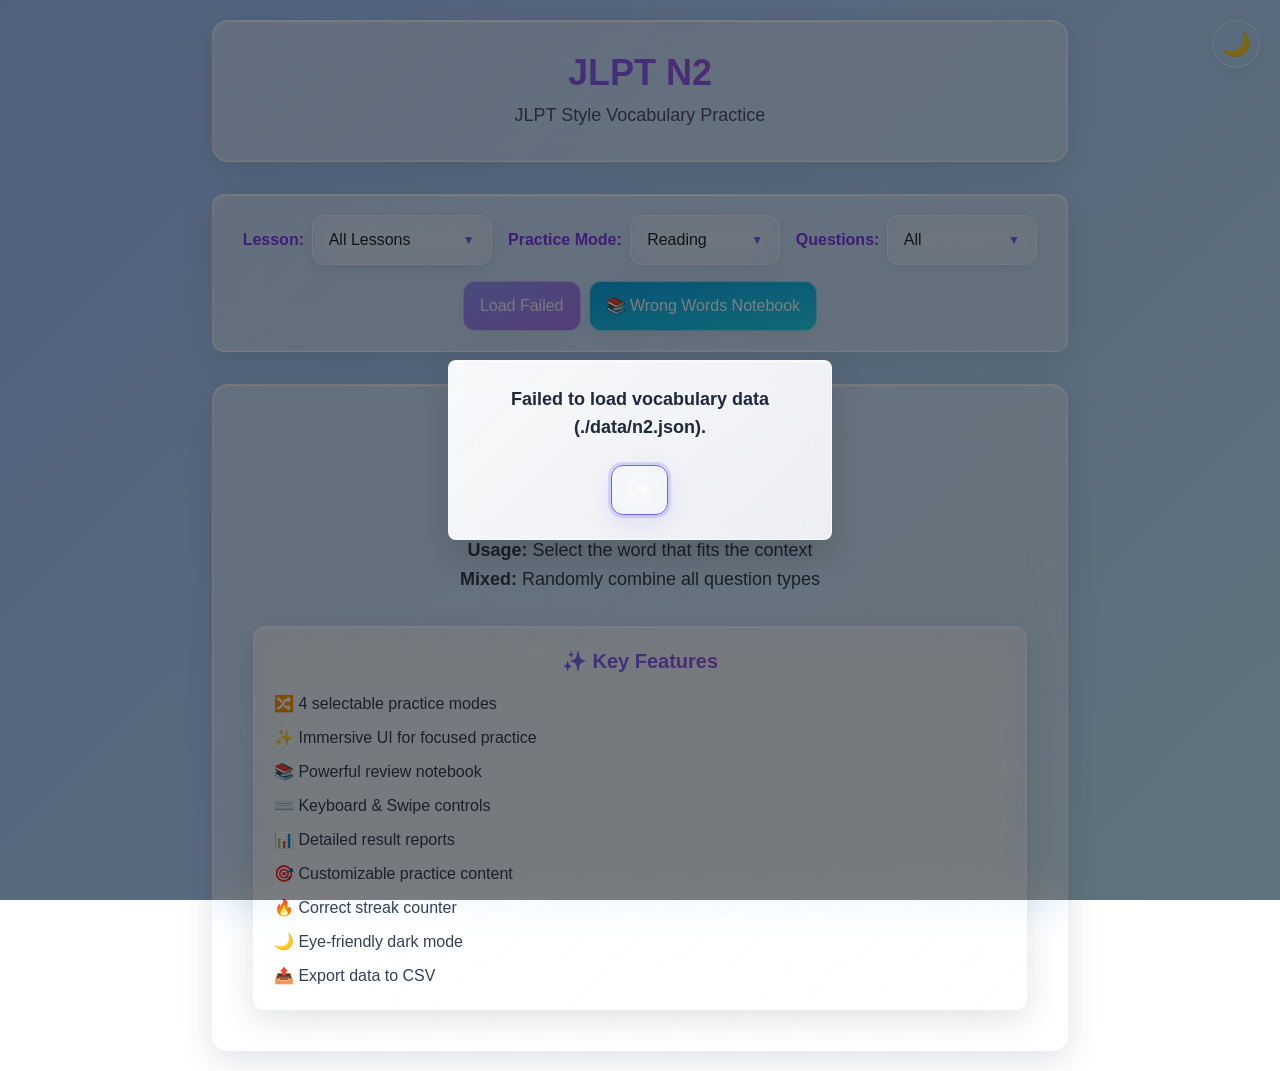
==== commit b9aaf6f8: "样式微调" ====
--- a/index.html
+++ b/index.html
@@ -5,30 +5,6 @@
     <meta name="viewport" content="width=device-width, initial-scale=1.0, viewport-fit=cover">
     <title data-i18n="page_title"></title>
     <link rel="stylesheet" href="./css/style.css">
-    <!---
-    <script src="../tailwindcss.com"></script>
-    <script>
-        tailwind.config = {
-            darkMode: 'class',
-            theme: {
-                extend: {
-                    colors: {
-                        'wwm-bg-start': '#f2f2ff',
-                        'wwm-bg-end': '#e8e8f8',
-                        'dark-wwm-bg-start': '#2a283e',
-                        'dark-wwm-bg-end': '#1e1c32',
-                        'wwm-primary': '#5D5FEF',
-                        'wwm-green': '#28a745',
-                        'wwm-orange': '#fd7e14',
-                        'wwm-blue': '#007bff',
-                        'wwm-purple': '#6f42c1',
-                    }
-                }
-            }
-        }
-    </script>
-    <link rel="stylesheet" href="./input.css">
-    -->
 </head>
 
 <body class="min-h-screen text-gray-800 dark:text-gray-200 relative">
@@ -90,12 +66,12 @@
     <!-- ===== WRONG WORDS MODAL (Optimized) ===== -->
     <div id="wrongWordsModal" class="fixed inset-0 bg-black bg-opacity-60 flex items-center justify-center z-[60] hidden">
         <!-- FIX: 修正了暗黑模式下的背景颜色，使用了正确的 'dark-wwm-bg-*' 变量 -->
-        <div class="bg-gradient-to-br from-wwm-bg-start to-wwm-bg-end dark:from-dark-wwm-bg-start dark:to-dark-wwm-bg-end rounded-2xl max-w-2xl w-full mx-4 max-h-[90vh] overflow-hidden flex flex-col shadow-2xl">
+        <div class="dark:from-dark:bg-indigo-900 dark:to-dark-bg-slate-100 rounded-2xl max-w-2xl w-full mx-4 max-h-[90vh] overflow-hidden flex flex-col shadow-2xl">
             <!-- Modal Header -->
             <header class="p-5 flex-shrink-0">
                 <div class="flex justify-between items-center">
                     <h3 class="text-xl font-bold text-slate-800 dark:text-slate-100 flex items-center gap-3">
-                        <svg xmlns="http://www.w3.org/2000/svg" class="h-6 w-6 text-wwm-primary" fill="none" viewBox="0 0 24 24" stroke="currentColor" stroke-width="2"><path stroke-linecap="round" stroke-linejoin="round" d="M12 6.253v13m0-13C10.832 5.477 9.246 5 7.5 5S4.168 5.477 3 6.253v13C4.168 18.477 5.754 18 7.5 18s3.332.477 4.5 1.253m0-13C13.168 5.477 14.754 5 16.5 5c1.747 0 3.332.477 4.5 1.253v13C19.832 18.477 18.246 18 16.5 18c-1.746 0-3.332.477-4.5 1.253" /></svg>
+                        <svg xmlns="http://www.w3.org/2000/svg" class="h-6 w-6 text-bg-indigo-500" fill="none" viewBox="0 0 24 24" stroke="currentColor" stroke-width="2"><path stroke-linecap="round" stroke-linejoin="round" d="M12 6.253v13m0-13C10.832 5.477 9.246 5 7.5 5S4.168 5.477 3 6.253v13C4.168 18.477 5.754 18 7.5 18s3.332.477 4.5 1.253m0-13C13.168 5.477 14.754 5 16.5 5c1.747 0 3.332.477 4.5 1.253v13C19.832 18.477 18.246 18 16.5 18c-1.746 0-3.332.477-4.5 1.253" /></svg>
                         <span data-i18n="wrong_words_modal_title"></span>
                     </h3>
                     <button id="wrongWordsCloseBtn" class="text-gray-400 dark:text-gray-300 hover:text-gray-600 dark:hover:text-gray-100 text-2xl transition-colors font-mono">✕</button>
@@ -124,11 +100,11 @@
                     <select id="wrongWordSort" class="wwm-select flex-grow sm:flex-grow-0"></select>
                 </div>
                 <div class="grid grid-cols-3 gap-3 mb-6">
-                    <button id="startWrongWordsQuizBtn" class="bg-wwm-primary hover:bg-opacity-90 text-white font-semibold px-4 py-3 rounded-xl transition-all flex items-center justify-center gap-2  active:scale-95">
+                    <button id="startWrongWordsQuizBtn" class="bg-indigo-500 hover:bg-opacity-90 text-white font-semibold px-4 py-3 rounded-xl transition-all flex items-center justify-center gap-2  active:scale-95">
                         <svg xmlns="http://www.w3.org/2000/svg" viewBox="0 0 20 20" fill="currentColor" class="w-5 h-5"><path d="M6.3 2.841A1.5 1.5 0 004 4.11V15.89a1.5 1.5 0 002.3 1.269l9.344-5.89a1.5 1.5 0 000-2.538L6.3 2.841z" /></svg>
                         <span data-i18n="wrong_words_start_practice" class="hidden sm:inline"></span>
                     </button>
-                    <button id="exportWrongWordsBtn" class="bg-wwm-green hover:bg-opacity-90 text-white font-semibold px-4 py-3 rounded-xl transition-all flex items-center justify-center gap-2  active:scale-95">
+                    <button id="exportWrongWordsBtn" class="bg-emerald-500 hover:bg-opacity-90 text-white font-semibold px-4 py-3 rounded-xl transition-all flex items-center justify-center gap-2  active:scale-95">
                         <svg xmlns="http://www.w3.org/2000/svg" class="h-5 w-5" viewBox="0 0 20 20" fill="currentColor"><path fill-rule="evenodd" d="M3 17a1 1 0 011-1h12a1 1 0 110 2H4a1 1 0 01-1-1zm3.293-7.707a1 1 0 011.414 0L9 10.586V3a1 1 0 112 0v7.586l1.293-1.293a1 1 0 111.414 1.414l-3 3a1 1 0 01-1.414 0l-3-3a1 1 0 010-1.414z" clip-rule="evenodd" /></svg>
                         <span data-i18n="wrong_words_export" class="hidden sm:inline"></span>
                     </button>
@@ -154,8 +130,8 @@
                     <p class="text-slate-700 dark:text-slate-300 !mt-2" data-field="meaning"></p>
                 </div>
                 <div class="flex-shrink-0 flex flex-col items-end gap-y-2">
-                    <button type="button" data-action="edit-mastery" data-field="masteryBadge" class="wwm-card-badge border-0 transition-transform hover:scale-105 active:scale-95 focus:outline-none focus:ring-2 focus:ring-offset-2 focus:ring-wwm-primary"></button>
-                    <button type="button" data-action="edit-difficulty" data-field="difficultyBadge" class="wwm-card-badge border-0 transition-transform hover:scale-105 active:scale-95 focus:outline-none focus:ring-2 focus:ring-offset-2 focus:ring-wwm-primary"></button>
+                    <button type="button" data-action="edit-mastery" data-field="masteryBadge" class="wwm-card-badge border-0 transition-transform hover:scale-105 active:scale-95 focus:outline-none focus:ring-2 focus:ring-offset-2 focus:ring-bg-indigo-500"></button>
+                    <button type="button" data-action="edit-difficulty" data-field="difficultyBadge" class="wwm-card-badge border-0 transition-transform hover:scale-105 active:scale-95 focus:outline-none focus:ring-2 focus:ring-offset-2 focus:ring-bg-indigo-500"></button>
                     <button type="button" data-action="delete" title="" class="wwm-delete-btn">
                         <svg xmlns="http://www.w3.org/2000/svg" class="h-5 w-5" viewBox="0 0 20 20" fill="currentColor"><path fill-rule="evenodd" d="M9 2a1 1 0 00-.894.553L7.382 4H4a1 1 0 000 2v10a2 2 0 002 2h8a2 2 0 002-2V6a1 1 0 100-2h-3.382l-.724-1.447A1 1 0 0011 2H9zM7 8a1 1 0 012 0v6a1 1 0 11-2 0V8zm5-1a1 1 0 00-1 1v6a1 1 0 102 0V8a1 1 0 00-1-1z" clip-rule="evenodd" /></svg>
                     </button>
--- a/css/style.css
+++ b/css/style.css
@@ -1,2819 +1 @@
-*, ::before, ::after {
-  --tw-border-spacing-x: 0;
-  --tw-border-spacing-y: 0;
-  --tw-translate-x: 0;
-  --tw-translate-y: 0;
-  --tw-rotate: 0;
-  --tw-skew-x: 0;
-  --tw-skew-y: 0;
-  --tw-scale-x: 1;
-  --tw-scale-y: 1;
-  --tw-pan-x:  ;
-  --tw-pan-y:  ;
-  --tw-pinch-zoom:  ;
-  --tw-scroll-snap-strictness: proximity;
-  --tw-gradient-from-position:  ;
-  --tw-gradient-via-position:  ;
-  --tw-gradient-to-position:  ;
-  --tw-ordinal:  ;
-  --tw-slashed-zero:  ;
-  --tw-numeric-figure:  ;
-  --tw-numeric-spacing:  ;
-  --tw-numeric-fraction:  ;
-  --tw-ring-inset:  ;
-  --tw-ring-offset-width: 0px;
-  --tw-ring-offset-color: #fff;
-  --tw-ring-color: rgb(59 130 246 / 0.5);
-  --tw-ring-offset-shadow: 0 0 #0000;
-  --tw-ring-shadow: 0 0 #0000;
-  --tw-shadow: 0 0 #0000;
-  --tw-shadow-colored: 0 0 #0000;
-  --tw-blur:  ;
-  --tw-brightness:  ;
-  --tw-contrast:  ;
-  --tw-grayscale:  ;
-  --tw-hue-rotate:  ;
-  --tw-invert:  ;
-  --tw-saturate:  ;
-  --tw-sepia:  ;
-  --tw-drop-shadow:  ;
-  --tw-backdrop-blur:  ;
-  --tw-backdrop-brightness:  ;
-  --tw-backdrop-contrast:  ;
-  --tw-backdrop-grayscale:  ;
-  --tw-backdrop-hue-rotate:  ;
-  --tw-backdrop-invert:  ;
-  --tw-backdrop-opacity:  ;
-  --tw-backdrop-saturate:  ;
-  --tw-backdrop-sepia:  ;
-  --tw-contain-size:  ;
-  --tw-contain-layout:  ;
-  --tw-contain-paint:  ;
-  --tw-contain-style:  ;
-}
-
-::backdrop {
-  --tw-border-spacing-x: 0;
-  --tw-border-spacing-y: 0;
-  --tw-translate-x: 0;
-  --tw-translate-y: 0;
-  --tw-rotate: 0;
-  --tw-skew-x: 0;
-  --tw-skew-y: 0;
-  --tw-scale-x: 1;
-  --tw-scale-y: 1;
-  --tw-pan-x:  ;
-  --tw-pan-y:  ;
-  --tw-pinch-zoom:  ;
-  --tw-scroll-snap-strictness: proximity;
-  --tw-gradient-from-position:  ;
-  --tw-gradient-via-position:  ;
-  --tw-gradient-to-position:  ;
-  --tw-ordinal:  ;
-  --tw-slashed-zero:  ;
-  --tw-numeric-figure:  ;
-  --tw-numeric-spacing:  ;
-  --tw-numeric-fraction:  ;
-  --tw-ring-inset:  ;
-  --tw-ring-offset-width: 0px;
-  --tw-ring-offset-color: #fff;
-  --tw-ring-color: rgb(59 130 246 / 0.5);
-  --tw-ring-offset-shadow: 0 0 #0000;
-  --tw-ring-shadow: 0 0 #0000;
-  --tw-shadow: 0 0 #0000;
-  --tw-shadow-colored: 0 0 #0000;
-  --tw-blur:  ;
-  --tw-brightness:  ;
-  --tw-contrast:  ;
-  --tw-grayscale:  ;
-  --tw-hue-rotate:  ;
-  --tw-invert:  ;
-  --tw-saturate:  ;
-  --tw-sepia:  ;
-  --tw-drop-shadow:  ;
-  --tw-backdrop-blur:  ;
-  --tw-backdrop-brightness:  ;
-  --tw-backdrop-contrast:  ;
-  --tw-backdrop-grayscale:  ;
-  --tw-backdrop-hue-rotate:  ;
-  --tw-backdrop-invert:  ;
-  --tw-backdrop-opacity:  ;
-  --tw-backdrop-saturate:  ;
-  --tw-backdrop-sepia:  ;
-  --tw-contain-size:  ;
-  --tw-contain-layout:  ;
-  --tw-contain-paint:  ;
-  --tw-contain-style:  ;
-}
-
-/*
-! tailwindcss v3.4.17 | MIT License | https://tailwindcss.com
-*/
-
-/*
-1. Prevent padding and border from affecting element width. (https://github.com/mozdevs/cssremedy/issues/4)
-2. Allow adding a border to an element by just adding a border-width. (https://github.com/tailwindcss/tailwindcss/pull/116)
-*/
-
-*,
-::before,
-::after {
-  box-sizing: border-box;
-  /* 1 */
-  border-width: 0;
-  /* 2 */
-  border-style: solid;
-  /* 2 */
-  border-color: #e5e7eb;
-  /* 2 */
-}
-
-::before,
-::after {
-  --tw-content: '';
-}
-
-/*
-1. Use a consistent sensible line-height in all browsers.
-2. Prevent adjustments of font size after orientation changes in iOS.
-3. Use a more readable tab size.
-4. Use the user's configured `sans` font-family by default.
-5. Use the user's configured `sans` font-feature-settings by default.
-6. Use the user's configured `sans` font-variation-settings by default.
-7. Disable tap highlights on iOS
-*/
-
-html,
-:host {
-  line-height: 1.5;
-  /* 1 */
-  -webkit-text-size-adjust: 100%;
-  /* 2 */
-  -moz-tab-size: 4;
-  /* 3 */
-  -o-tab-size: 4;
-     tab-size: 4;
-  /* 3 */
-  font-family: ui-sans-serif, system-ui, sans-serif, "Apple Color Emoji", "Segoe UI Emoji", "Segoe UI Symbol", "Noto Color Emoji";
-  /* 4 */
-  font-feature-settings: normal;
-  /* 5 */
-  font-variation-settings: normal;
-  /* 6 */
-  -webkit-tap-highlight-color: transparent;
-  /* 7 */
-}
-
-/*
-1. Remove the margin in all browsers.
-2. Inherit line-height from `html` so users can set them as a class directly on the `html` element.
-*/
-
-body {
-  margin: 0;
-  /* 1 */
-  line-height: inherit;
-  /* 2 */
-}
-
-/*
-1. Add the correct height in Firefox.
-2. Correct the inheritance of border color in Firefox. (https://bugzilla.mozilla.org/show_bug.cgi?id=190655)
-3. Ensure horizontal rules are visible by default.
-*/
-
-hr {
-  height: 0;
-  /* 1 */
-  color: inherit;
-  /* 2 */
-  border-top-width: 1px;
-  /* 3 */
-}
-
-/*
-Add the correct text decoration in Chrome, Edge, and Safari.
-*/
-
-abbr:where([title]) {
-  -webkit-text-decoration: underline dotted;
-          text-decoration: underline dotted;
-}
-
-/*
-Remove the default font size and weight for headings.
-*/
-
-h1,
-h2,
-h3,
-h4,
-h5,
-h6 {
-  font-size: inherit;
-  font-weight: inherit;
-}
-
-/*
-Reset links to optimize for opt-in styling instead of opt-out.
-*/
-
-a {
-  color: inherit;
-  text-decoration: inherit;
-}
-
-/*
-Add the correct font weight in Edge and Safari.
-*/
-
-b,
-strong {
-  font-weight: bolder;
-}
-
-/*
-1. Use the user's configured `mono` font-family by default.
-2. Use the user's configured `mono` font-feature-settings by default.
-3. Use the user's configured `mono` font-variation-settings by default.
-4. Correct the odd `em` font sizing in all browsers.
-*/
-
-code,
-kbd,
-samp,
-pre {
-  font-family: ui-monospace, SFMono-Regular, Menlo, Monaco, Consolas, "Liberation Mono", "Courier New", monospace;
-  /* 1 */
-  font-feature-settings: normal;
-  /* 2 */
-  font-variation-settings: normal;
-  /* 3 */
-  font-size: 1em;
-  /* 4 */
-}
-
-/*
-Add the correct font size in all browsers.
-*/
-
-small {
-  font-size: 80%;
-}
-
-/*
-Prevent `sub` and `sup` elements from affecting the line height in all browsers.
-*/
-
-sub,
-sup {
-  font-size: 75%;
-  line-height: 0;
-  position: relative;
-  vertical-align: baseline;
-}
-
-sub {
-  bottom: -0.25em;
-}
-
-sup {
-  top: -0.5em;
-}
-
-/*
-1. Remove text indentation from table contents in Chrome and Safari. (https://bugs.chromium.org/p/chromium/issues/detail?id=999088, https://bugs.webkit.org/show_bug.cgi?id=201297)
-2. Correct table border color inheritance in all Chrome and Safari. (https://bugs.chromium.org/p/chromium/issues/detail?id=935729, https://bugs.webkit.org/show_bug.cgi?id=195016)
-3. Remove gaps between table borders by default.
-*/
-
-table {
-  text-indent: 0;
-  /* 1 */
-  border-color: inherit;
-  /* 2 */
-  border-collapse: collapse;
-  /* 3 */
-}
-
-/*
-1. Change the font styles in all browsers.
-2. Remove the margin in Firefox and Safari.
-3. Remove default padding in all browsers.
-*/
-
-button,
-input,
-optgroup,
-select,
-textarea {
-  font-family: inherit;
-  /* 1 */
-  font-feature-settings: inherit;
-  /* 1 */
-  font-variation-settings: inherit;
-  /* 1 */
-  font-size: 100%;
-  /* 1 */
-  font-weight: inherit;
-  /* 1 */
-  line-height: inherit;
-  /* 1 */
-  letter-spacing: inherit;
-  /* 1 */
-  color: inherit;
-  /* 1 */
-  margin: 0;
-  /* 2 */
-  padding: 0;
-  /* 3 */
-}
-
-/*
-Remove the inheritance of text transform in Edge and Firefox.
-*/
-
-button,
-select {
-  text-transform: none;
-}
-
-/*
-1. Correct the inability to style clickable types in iOS and Safari.
-2. Remove default button styles.
-*/
-
-button,
-input:where([type='button']),
-input:where([type='reset']),
-input:where([type='submit']) {
-  -webkit-appearance: button;
-  /* 1 */
-  background-color: transparent;
-  /* 2 */
-  background-image: none;
-  /* 2 */
-}
-
-/*
-Use the modern Firefox focus style for all focusable elements.
-*/
-
-:-moz-focusring {
-  outline: auto;
-}
-
-/*
-Remove the additional `:invalid` styles in Firefox. (https://github.com/mozilla/gecko-dev/blob/2f9eacd9d3d995c937b4251a5557d95d494c9be1/layout/style/res/forms.css#L728-L737)
-*/
-
-:-moz-ui-invalid {
-  box-shadow: none;
-}
-
-/*
-Add the correct vertical alignment in Chrome and Firefox.
-*/
-
-progress {
-  vertical-align: baseline;
-}
-
-/*
-Correct the cursor style of increment and decrement buttons in Safari.
-*/
-
-::-webkit-inner-spin-button,
-::-webkit-outer-spin-button {
-  height: auto;
-}
-
-/*
-1. Correct the odd appearance in Chrome and Safari.
-2. Correct the outline style in Safari.
-*/
-
-[type='search'] {
-  -webkit-appearance: textfield;
-  /* 1 */
-  outline-offset: -2px;
-  /* 2 */
-}
-
-/*
-Remove the inner padding in Chrome and Safari on macOS.
-*/
-
-::-webkit-search-decoration {
-  -webkit-appearance: none;
-}
-
-/*
-1. Correct the inability to style clickable types in iOS and Safari.
-2. Change font properties to `inherit` in Safari.
-*/
-
-::-webkit-file-upload-button {
-  -webkit-appearance: button;
-  /* 1 */
-  font: inherit;
-  /* 2 */
-}
-
-/*
-Add the correct display in Chrome and Safari.
-*/
-
-summary {
-  display: list-item;
-}
-
-/*
-Removes the default spacing and border for appropriate elements.
-*/
-
-blockquote,
-dl,
-dd,
-h1,
-h2,
-h3,
-h4,
-h5,
-h6,
-hr,
-figure,
-p,
-pre {
-  margin: 0;
-}
-
-fieldset {
-  margin: 0;
-  padding: 0;
-}
-
-legend {
-  padding: 0;
-}
-
-ol,
-ul,
-menu {
-  list-style: none;
-  margin: 0;
-  padding: 0;
-}
-
-/*
-Reset default styling for dialogs.
-*/
-
-dialog {
-  padding: 0;
-}
-
-/*
-Prevent resizing textareas horizontally by default.
-*/
-
-textarea {
-  resize: vertical;
-}
-
-/*
-1. Reset the default placeholder opacity in Firefox. (https://github.com/tailwindlabs/tailwindcss/issues/3300)
-2. Set the default placeholder color to the user's configured gray 400 color.
-*/
-
-input::-moz-placeholder, textarea::-moz-placeholder {
-  opacity: 1;
-  /* 1 */
-  color: #9ca3af;
-  /* 2 */
-}
-
-input::placeholder,
-textarea::placeholder {
-  opacity: 1;
-  /* 1 */
-  color: #9ca3af;
-  /* 2 */
-}
-
-/*
-Set the default cursor for buttons.
-*/
-
-button,
-[role="button"] {
-  cursor: pointer;
-}
-
-/*
-Make sure disabled buttons don't get the pointer cursor.
-*/
-
-:disabled {
-  cursor: default;
-}
-
-/*
-1. Make replaced elements `display: block` by default. (https://github.com/mozdevs/cssremedy/issues/14)
-2. Add `vertical-align: middle` to align replaced elements more sensibly by default. (https://github.com/jensimmons/cssremedy/issues/14#issuecomment-634934210)
-   This can trigger a poorly considered lint error in some tools but is included by design.
-*/
-
-img,
-svg,
-video,
-canvas,
-audio,
-iframe,
-embed,
-object {
-  display: block;
-  /* 1 */
-  vertical-align: middle;
-  /* 2 */
-}
-
-/*
-Constrain images and videos to the parent width and preserve their intrinsic aspect ratio. (https://github.com/mozdevs/cssremedy/issues/14)
-*/
-
-img,
-video {
-  max-width: 100%;
-  height: auto;
-}
-
-/* Make elements with the HTML hidden attribute stay hidden by default */
-
-[hidden]:where(:not([hidden="until-found"])) {
-  display: none;
-}
-
-.container {
-  width: 100%;
-}
-
-@media (min-width: 640px) {
-  .container {
-    max-width: 640px;
-  }
-}
-
-@media (min-width: 768px) {
-  .container {
-    max-width: 768px;
-  }
-}
-
-@media (min-width: 1024px) {
-  .container {
-    max-width: 1024px;
-  }
-}
-
-@media (min-width: 1280px) {
-  .container {
-    max-width: 1280px;
-  }
-}
-
-@media (min-width: 1536px) {
-  .container {
-    max-width: 1536px;
-  }
-}
-
-.visible {
-  visibility: visible;
-}
-
-.fixed {
-  position: fixed;
-}
-
-.absolute {
-  position: absolute;
-}
-
-.relative {
-  position: relative;
-}
-
-.inset-0 {
-  inset: 0px;
-}
-
-.bottom-5 {
-  bottom: 1.25rem;
-}
-
-.right-3 {
-  right: 0.75rem;
-}
-
-.right-5 {
-  right: 1.25rem;
-}
-
-.top-3 {
-  top: 0.75rem;
-}
-
-.top-5 {
-  top: 1.25rem;
-}
-
-.z-50 {
-  z-index: 50;
-}
-
-.z-\[60\] {
-  z-index: 60;
-}
-
-.z-\[70\] {
-  z-index: 70;
-}
-
-.mx-4 {
-  margin-left: 1rem;
-  margin-right: 1rem;
-}
-
-.mx-auto {
-  margin-left: auto;
-  margin-right: auto;
-}
-
-.my-5 {
-  margin-top: 1.25rem;
-  margin-bottom: 1.25rem;
-}
-
-.my-8 {
-  margin-top: 2rem;
-  margin-bottom: 2rem;
-}
-
-.\!mt-2 {
-  margin-top: 0.5rem !important;
-}
-
-.mb-1 {
-  margin-bottom: 0.25rem;
-}
-
-.mb-2 {
-  margin-bottom: 0.5rem;
-}
-
-.mb-3 {
-  margin-bottom: 0.75rem;
-}
-
-.mb-4 {
-  margin-bottom: 1rem;
-}
-
-.mb-5 {
-  margin-bottom: 1.25rem;
-}
-
-.mb-6 {
-  margin-bottom: 1.5rem;
-}
-
-.mb-8 {
-  margin-bottom: 2rem;
-}
-
-.ml-2 {
-  margin-left: 0.5rem;
-}
-
-.mr-2 {
-  margin-right: 0.5rem;
-}
-
-.mr-3 {
-  margin-right: 0.75rem;
-}
-
-.mt-1 {
-  margin-top: 0.25rem;
-}
-
-.mt-2 {
-  margin-top: 0.5rem;
-}
-
-.mt-3 {
-  margin-top: 0.75rem;
-}
-
-.mt-4 {
-  margin-top: 1rem;
-}
-
-.mt-8 {
-  margin-top: 2rem;
-}
-
-.block {
-  display: block;
-}
-
-.flex {
-  display: flex;
-}
-
-.inline-flex {
-  display: inline-flex;
-}
-
-.grid {
-  display: grid;
-}
-
-.hidden {
-  display: none;
-}
-
-.h-10 {
-  height: 2.5rem;
-}
-
-.h-12 {
-  height: 3rem;
-}
-
-.h-2 {
-  height: 0.5rem;
-}
-
-.h-2\.5 {
-  height: 0.625rem;
-}
-
-.h-5 {
-  height: 1.25rem;
-}
-
-.h-6 {
-  height: 1.5rem;
-}
-
-.h-8 {
-  height: 2rem;
-}
-
-.h-full {
-  height: 100%;
-}
-
-.max-h-80 {
-  max-height: 20rem;
-}
-
-.max-h-\[90vh\] {
-  max-height: 90vh;
-}
-
-.min-h-\[400px\] {
-  min-height: 400px;
-}
-
-.min-h-screen {
-  min-height: 100vh;
-}
-
-.w-10 {
-  width: 2.5rem;
-}
-
-.w-12 {
-  width: 3rem;
-}
-
-.w-2 {
-  width: 0.5rem;
-}
-
-.w-5 {
-  width: 1.25rem;
-}
-
-.w-6 {
-  width: 1.5rem;
-}
-
-.w-8 {
-  width: 2rem;
-}
-
-.w-full {
-  width: 100%;
-}
-
-.min-w-0 {
-  min-width: 0px;
-}
-
-.max-w-2xl {
-  max-width: 42rem;
-}
-
-.max-w-4xl {
-  max-width: 56rem;
-}
-
-.max-w-sm {
-  max-width: 24rem;
-}
-
-.flex-shrink-0 {
-  flex-shrink: 0;
-}
-
-.flex-grow {
-  flex-grow: 1;
-}
-
-.transform {
-  transform: translate(var(--tw-translate-x), var(--tw-translate-y)) rotate(var(--tw-rotate)) skewX(var(--tw-skew-x)) skewY(var(--tw-skew-y)) scaleX(var(--tw-scale-x)) scaleY(var(--tw-scale-y));
-}
-
-.animate-\[fadeIn_0\.5s_ease\] {
-  animation: fadeIn 0.5s ease;
-}
-
-.animate-\[fadeIn_1s_ease\] {
-  animation: fadeIn 1s ease;
-}
-
-.animate-\[incorrectShake_0\.3s_ease\] {
-  animation: incorrectShake 0.3s ease;
-}
-
-.animate-\[slideDown_0\.8s_ease\] {
-  animation: slideDown 0.8s ease;
-}
-
-.animate-\[slideUp_0\.8s_ease\] {
-  animation: slideUp 0.8s ease;
-}
-
-.cursor-not-allowed {
-  cursor: not-allowed;
-}
-
-.cursor-pointer {
-  cursor: pointer;
-}
-
-.list-inside {
-  list-style-position: inside;
-}
-
-.list-none {
-  list-style-type: none;
-}
-
-.grid-cols-1 {
-  grid-template-columns: repeat(1, minmax(0, 1fr));
-}
-
-.grid-cols-3 {
-  grid-template-columns: repeat(3, minmax(0, 1fr));
-}
-
-.flex-col {
-  flex-direction: column;
-}
-
-.flex-wrap {
-  flex-wrap: wrap;
-}
-
-.items-start {
-  align-items: flex-start;
-}
-
-.items-end {
-  align-items: flex-end;
-}
-
-.items-center {
-  align-items: center;
-}
-
-.justify-center {
-  justify-content: center;
-}
-
-.justify-between {
-  justify-content: space-between;
-}
-
-.gap-1 {
-  gap: 0.25rem;
-}
-
-.gap-2 {
-  gap: 0.5rem;
-}
-
-.gap-2\.5 {
-  gap: 0.625rem;
-}
-
-.gap-3 {
-  gap: 0.75rem;
-}
-
-.gap-4 {
-  gap: 1rem;
-}
-
-.gap-6 {
-  gap: 1.5rem;
-}
-
-.gap-x-4 {
-  -moz-column-gap: 1rem;
-       column-gap: 1rem;
-}
-
-.gap-y-2 {
-  row-gap: 0.5rem;
-}
-
-.space-y-1 > :not([hidden]) ~ :not([hidden]) {
-  --tw-space-y-reverse: 0;
-  margin-top: calc(0.25rem * calc(1 - var(--tw-space-y-reverse)));
-  margin-bottom: calc(0.25rem * var(--tw-space-y-reverse));
-}
-
-.space-y-2 > :not([hidden]) ~ :not([hidden]) {
-  --tw-space-y-reverse: 0;
-  margin-top: calc(0.5rem * calc(1 - var(--tw-space-y-reverse)));
-  margin-bottom: calc(0.5rem * var(--tw-space-y-reverse));
-}
-
-.space-y-3 > :not([hidden]) ~ :not([hidden]) {
-  --tw-space-y-reverse: 0;
-  margin-top: calc(0.75rem * calc(1 - var(--tw-space-y-reverse)));
-  margin-bottom: calc(0.75rem * var(--tw-space-y-reverse));
-}
-
-.overflow-hidden {
-  overflow: hidden;
-}
-
-.overflow-y-auto {
-  overflow-y: auto;
-}
-
-.break-words {
-  overflow-wrap: break-word;
-}
-
-.break-all {
-  word-break: break-all;
-}
-
-.rounded-2xl {
-  border-radius: 1rem;
-}
-
-.rounded-full {
-  border-radius: 9999px;
-}
-
-.rounded-lg {
-  border-radius: 0.5rem;
-}
-
-.rounded-md {
-  border-radius: 0.375rem;
-}
-
-.rounded-xl {
-  border-radius: 0.75rem;
-}
-
-.border {
-  border-width: 1px;
-}
-
-.border-0 {
-  border-width: 0px;
-}
-
-.border-l-4 {
-  border-left-width: 4px;
-}
-
-.border-t {
-  border-top-width: 1px;
-}
-
-.\!border-green-700 {
-  --tw-border-opacity: 1 !important;
-  border-color: rgb(21 128 61 / var(--tw-border-opacity, 1)) !important;
-}
-
-.\!border-red-700 {
-  --tw-border-opacity: 1 !important;
-  border-color: rgb(185 28 28 / var(--tw-border-opacity, 1)) !important;
-}
-
-.border-gray-100 {
-  --tw-border-opacity: 1;
-  border-color: rgb(243 244 246 / var(--tw-border-opacity, 1));
-}
-
-.border-green-500 {
-  --tw-border-opacity: 1;
-  border-color: rgb(34 197 94 / var(--tw-border-opacity, 1));
-}
-
-.border-indigo-400 {
-  --tw-border-opacity: 1;
-  border-color: rgb(129 140 248 / var(--tw-border-opacity, 1));
-}
-
-.border-red-200 {
-  --tw-border-opacity: 1;
-  border-color: rgb(254 202 202 / var(--tw-border-opacity, 1));
-}
-
-.border-red-500 {
-  --tw-border-opacity: 1;
-  border-color: rgb(239 68 68 / var(--tw-border-opacity, 1));
-}
-
-.border-slate-100 {
-  --tw-border-opacity: 1;
-  border-color: rgb(241 245 249 / var(--tw-border-opacity, 1));
-}
-
-.border-slate-200 {
-  --tw-border-opacity: 1;
-  border-color: rgb(226 232 240 / var(--tw-border-opacity, 1));
-}
-
-.\!bg-green-600 {
-  --tw-bg-opacity: 1 !important;
-  background-color: rgb(22 163 74 / var(--tw-bg-opacity, 1)) !important;
-}
-
-.\!bg-red-600 {
-  --tw-bg-opacity: 1 !important;
-  background-color: rgb(220 38 38 / var(--tw-bg-opacity, 1)) !important;
-}
-
-.bg-black {
-  --tw-bg-opacity: 1;
-  background-color: rgb(0 0 0 / var(--tw-bg-opacity, 1));
-}
-
-.bg-black\/10 {
-  background-color: rgb(0 0 0 / 0.1);
-}
-
-.bg-blue-100 {
-  --tw-bg-opacity: 1;
-  background-color: rgb(219 234 254 / var(--tw-bg-opacity, 1));
-}
-
-.bg-blue-50 {
-  --tw-bg-opacity: 1;
-  background-color: rgb(239 246 255 / var(--tw-bg-opacity, 1));
-}
-
-.bg-blue-500 {
-  --tw-bg-opacity: 1;
-  background-color: rgb(59 130 246 / var(--tw-bg-opacity, 1));
-}
-
-.bg-gray-200 {
-  --tw-bg-opacity: 1;
-  background-color: rgb(229 231 235 / var(--tw-bg-opacity, 1));
-}
-
-.bg-gray-800 {
-  --tw-bg-opacity: 1;
-  background-color: rgb(31 41 55 / var(--tw-bg-opacity, 1));
-}
-
-.bg-green-100 {
-  --tw-bg-opacity: 1;
-  background-color: rgb(220 252 231 / var(--tw-bg-opacity, 1));
-}
-
-.bg-green-50 {
-  --tw-bg-opacity: 1;
-  background-color: rgb(240 253 244 / var(--tw-bg-opacity, 1));
-}
-
-.bg-green-500 {
-  --tw-bg-opacity: 1;
-  background-color: rgb(34 197 94 / var(--tw-bg-opacity, 1));
-}
-
-.bg-indigo-100 {
-  --tw-bg-opacity: 1;
-  background-color: rgb(224 231 255 / var(--tw-bg-opacity, 1));
-}
-
-.bg-indigo-50 {
-  --tw-bg-opacity: 1;
-  background-color: rgb(238 242 255 / var(--tw-bg-opacity, 1));
-}
-
-.bg-orange-100 {
-  --tw-bg-opacity: 1;
-  background-color: rgb(255 237 213 / var(--tw-bg-opacity, 1));
-}
-
-.bg-red-100 {
-  --tw-bg-opacity: 1;
-  background-color: rgb(254 226 226 / var(--tw-bg-opacity, 1));
-}
-
-.bg-red-50 {
-  --tw-bg-opacity: 1;
-  background-color: rgb(254 242 242 / var(--tw-bg-opacity, 1));
-}
-
-.bg-red-500 {
-  --tw-bg-opacity: 1;
-  background-color: rgb(239 68 68 / var(--tw-bg-opacity, 1));
-}
-
-.bg-rose-500 {
-  --tw-bg-opacity: 1;
-  background-color: rgb(244 63 94 / var(--tw-bg-opacity, 1));
-}
-
-.bg-slate-500 {
-  --tw-bg-opacity: 1;
-  background-color: rgb(100 116 139 / var(--tw-bg-opacity, 1));
-}
-
-.bg-white {
-  --tw-bg-opacity: 1;
-  background-color: rgb(255 255 255 / var(--tw-bg-opacity, 1));
-}
-
-.bg-wwm-blue\/10 {
-  background-color: rgb(0 123 255 / 0.1);
-}
-
-.bg-wwm-green {
-  --tw-bg-opacity: 1;
-  background-color: rgb(40 167 69 / var(--tw-bg-opacity, 1));
-}
-
-.bg-wwm-green\/20 {
-  background-color: rgb(40 167 69 / 0.2);
-}
-
-.bg-wwm-primary {
-  --tw-bg-opacity: 1;
-  background-color: rgb(93 95 239 / var(--tw-bg-opacity, 1));
-}
-
-.bg-wwm-purple\/10 {
-  background-color: rgb(111 66 193 / 0.1);
-}
-
-.bg-yellow-100 {
-  --tw-bg-opacity: 1;
-  background-color: rgb(254 249 195 / var(--tw-bg-opacity, 1));
-}
-
-.bg-opacity-50 {
-  --tw-bg-opacity: 0.5;
-}
-
-.bg-opacity-60 {
-  --tw-bg-opacity: 0.6;
-}
-
-.bg-gradient-to-br {
-  background-image: linear-gradient(to bottom right, var(--tw-gradient-stops));
-}
-
-.bg-gradient-to-r {
-  background-image: linear-gradient(to right, var(--tw-gradient-stops));
-}
-
-.from-cyan-400 {
-  --tw-gradient-from: #22d3ee var(--tw-gradient-from-position);
-  --tw-gradient-to: rgb(34 211 238 / 0) var(--tw-gradient-to-position);
-  --tw-gradient-stops: var(--tw-gradient-from), var(--tw-gradient-to);
-}
-
-.from-indigo-500 {
-  --tw-gradient-from: #6366f1 var(--tw-gradient-from-position);
-  --tw-gradient-to: rgb(99 102 241 / 0) var(--tw-gradient-to-position);
-  --tw-gradient-stops: var(--tw-gradient-from), var(--tw-gradient-to);
-}
-
-.from-purple-500 {
-  --tw-gradient-from: #a855f7 var(--tw-gradient-from-position);
-  --tw-gradient-to: rgb(168 85 247 / 0) var(--tw-gradient-to-position);
-  --tw-gradient-stops: var(--tw-gradient-from), var(--tw-gradient-to);
-}
-
-.from-red-500 {
-  --tw-gradient-from: #ef4444 var(--tw-gradient-from-position);
-  --tw-gradient-to: rgb(239 68 68 / 0) var(--tw-gradient-to-position);
-  --tw-gradient-stops: var(--tw-gradient-from), var(--tw-gradient-to);
-}
-
-.from-sky-500 {
-  --tw-gradient-from: #0ea5e9 var(--tw-gradient-from-position);
-  --tw-gradient-to: rgb(14 165 233 / 0) var(--tw-gradient-to-position);
-  --tw-gradient-stops: var(--tw-gradient-from), var(--tw-gradient-to);
-}
-
-.from-wwm-bg-start {
-  --tw-gradient-from: #f2f2ff var(--tw-gradient-from-position);
-  --tw-gradient-to: rgb(242 242 255 / 0) var(--tw-gradient-to-position);
-  --tw-gradient-stops: var(--tw-gradient-from), var(--tw-gradient-to);
-}
-
-.to-cyan-400 {
-  --tw-gradient-to: #22d3ee var(--tw-gradient-to-position);
-}
-
-.to-indigo-600 {
-  --tw-gradient-to: #4f46e5 var(--tw-gradient-to-position);
-}
-
-.to-orange-500 {
-  --tw-gradient-to: #f97316 var(--tw-gradient-to-position);
-}
-
-.to-purple-600 {
-  --tw-gradient-to: #9333ea var(--tw-gradient-to-position);
-}
-
-.to-sky-500 {
-  --tw-gradient-to: #0ea5e9 var(--tw-gradient-to-position);
-}
-
-.to-wwm-bg-end {
-  --tw-gradient-to: #e8e8f8 var(--tw-gradient-to-position);
-}
-
-.p-10 {
-  padding: 2.5rem;
-}
-
-.p-2 {
-  padding: 0.5rem;
-}
-
-.p-3 {
-  padding: 0.75rem;
-}
-
-.p-4 {
-  padding: 1rem;
-}
-
-.p-5 {
-  padding: 1.25rem;
-}
-
-.p-6 {
-  padding: 1.5rem;
-}
-
-.p-8 {
-  padding: 2rem;
-}
-
-.px-2 {
-  padding-left: 0.5rem;
-  padding-right: 0.5rem;
-}
-
-.px-3 {
-  padding-left: 0.75rem;
-  padding-right: 0.75rem;
-}
-
-.px-4 {
-  padding-left: 1rem;
-  padding-right: 1rem;
-}
-
-.px-6 {
-  padding-left: 1.5rem;
-  padding-right: 1.5rem;
-}
-
-.px-8 {
-  padding-left: 2rem;
-  padding-right: 2rem;
-}
-
-.py-1 {
-  padding-top: 0.25rem;
-  padding-bottom: 0.25rem;
-}
-
-.py-16 {
-  padding-top: 4rem;
-  padding-bottom: 4rem;
-}
-
-.py-2 {
-  padding-top: 0.5rem;
-  padding-bottom: 0.5rem;
-}
-
-.py-2\.5 {
-  padding-top: 0.625rem;
-  padding-bottom: 0.625rem;
-}
-
-.py-3 {
-  padding-top: 0.75rem;
-  padding-bottom: 0.75rem;
-}
-
-.pt-0 {
-  padding-top: 0px;
-}
-
-.pt-2 {
-  padding-top: 0.5rem;
-}
-
-.pt-3 {
-  padding-top: 0.75rem;
-}
-
-.text-left {
-  text-align: left;
-}
-
-.text-center {
-  text-align: center;
-}
-
-.font-mono {
-  font-family: ui-monospace, SFMono-Regular, Menlo, Monaco, Consolas, "Liberation Mono", "Courier New", monospace;
-}
-
-.text-2xl {
-  font-size: 1.5rem;
-  line-height: 2rem;
-}
-
-.text-3xl {
-  font-size: 1.875rem;
-  line-height: 2.25rem;
-}
-
-.text-4xl {
-  font-size: 2.25rem;
-  line-height: 2.5rem;
-}
-
-.text-base {
-  font-size: 1rem;
-  line-height: 1.5rem;
-}
-
-.text-lg {
-  font-size: 1.125rem;
-  line-height: 1.75rem;
-}
-
-.text-sm {
-  font-size: 0.875rem;
-  line-height: 1.25rem;
-}
-
-.text-xl {
-  font-size: 1.25rem;
-  line-height: 1.75rem;
-}
-
-.text-xs {
-  font-size: 0.75rem;
-  line-height: 1rem;
-}
-
-.font-bold {
-  font-weight: 700;
-}
-
-.font-medium {
-  font-weight: 500;
-}
-
-.font-normal {
-  font-weight: 400;
-}
-
-.font-semibold {
-  font-weight: 600;
-}
-
-.leading-relaxed {
-  line-height: 1.625;
-}
-
-.leading-tight {
-  line-height: 1.25;
-}
-
-.\!text-white {
-  --tw-text-opacity: 1 !important;
-  color: rgb(255 255 255 / var(--tw-text-opacity, 1)) !important;
-}
-
-.text-amber-600 {
-  --tw-text-opacity: 1;
-  color: rgb(217 119 6 / var(--tw-text-opacity, 1));
-}
-
-.text-blue-600 {
-  --tw-text-opacity: 1;
-  color: rgb(37 99 235 / var(--tw-text-opacity, 1));
-}
-
-.text-blue-700 {
-  --tw-text-opacity: 1;
-  color: rgb(29 78 216 / var(--tw-text-opacity, 1));
-}
-
-.text-blue-800 {
-  --tw-text-opacity: 1;
-  color: rgb(30 64 175 / var(--tw-text-opacity, 1));
-}
-
-.text-gray-400 {
-  --tw-text-opacity: 1;
-  color: rgb(156 163 175 / var(--tw-text-opacity, 1));
-}
-
-.text-gray-500 {
-  --tw-text-opacity: 1;
-  color: rgb(107 114 128 / var(--tw-text-opacity, 1));
-}
-
-.text-gray-600 {
-  --tw-text-opacity: 1;
-  color: rgb(75 85 99 / var(--tw-text-opacity, 1));
-}
-
-.text-gray-700 {
-  --tw-text-opacity: 1;
-  color: rgb(55 65 81 / var(--tw-text-opacity, 1));
-}
-
-.text-gray-800 {
-  --tw-text-opacity: 1;
-  color: rgb(31 41 55 / var(--tw-text-opacity, 1));
-}
-
-.text-gray-900 {
-  --tw-text-opacity: 1;
-  color: rgb(17 24 39 / var(--tw-text-opacity, 1));
-}
-
-.text-green-600 {
-  --tw-text-opacity: 1;
-  color: rgb(22 163 74 / var(--tw-text-opacity, 1));
-}
-
-.text-green-700 {
-  --tw-text-opacity: 1;
-  color: rgb(21 128 61 / var(--tw-text-opacity, 1));
-}
-
-.text-green-800 {
-  --tw-text-opacity: 1;
-  color: rgb(22 101 52 / var(--tw-text-opacity, 1));
-}
-
-.text-indigo-600 {
-  --tw-text-opacity: 1;
-  color: rgb(79 70 229 / var(--tw-text-opacity, 1));
-}
-
-.text-indigo-700 {
-  --tw-text-opacity: 1;
-  color: rgb(67 56 202 / var(--tw-text-opacity, 1));
-}
-
-.text-indigo-800 {
-  --tw-text-opacity: 1;
-  color: rgb(55 48 163 / var(--tw-text-opacity, 1));
-}
-
-.text-orange-700 {
-  --tw-text-opacity: 1;
-  color: rgb(194 65 12 / var(--tw-text-opacity, 1));
-}
-
-.text-red-600 {
-  --tw-text-opacity: 1;
-  color: rgb(220 38 38 / var(--tw-text-opacity, 1));
-}
-
-.text-red-700 {
-  --tw-text-opacity: 1;
-  color: rgb(185 28 28 / var(--tw-text-opacity, 1));
-}
-
-.text-slate-300 {
-  --tw-text-opacity: 1;
-  color: rgb(203 213 225 / var(--tw-text-opacity, 1));
-}
-
-.text-slate-400 {
-  --tw-text-opacity: 1;
-  color: rgb(148 163 184 / var(--tw-text-opacity, 1));
-}
-
-.text-slate-500 {
-  --tw-text-opacity: 1;
-  color: rgb(100 116 139 / var(--tw-text-opacity, 1));
-}
-
-.text-slate-600 {
-  --tw-text-opacity: 1;
-  color: rgb(71 85 105 / var(--tw-text-opacity, 1));
-}
-
-.text-slate-700 {
-  --tw-text-opacity: 1;
-  color: rgb(51 65 85 / var(--tw-text-opacity, 1));
-}
-
-.text-slate-800 {
-  --tw-text-opacity: 1;
-  color: rgb(30 41 59 / var(--tw-text-opacity, 1));
-}
-
-.text-violet-600 {
-  --tw-text-opacity: 1;
-  color: rgb(124 58 237 / var(--tw-text-opacity, 1));
-}
-
-.text-white {
-  --tw-text-opacity: 1;
-  color: rgb(255 255 255 / var(--tw-text-opacity, 1));
-}
-
-.text-wwm-blue {
-  --tw-text-opacity: 1;
-  color: rgb(0 123 255 / var(--tw-text-opacity, 1));
-}
-
-.text-wwm-green {
-  --tw-text-opacity: 1;
-  color: rgb(40 167 69 / var(--tw-text-opacity, 1));
-}
-
-.text-wwm-primary {
-  --tw-text-opacity: 1;
-  color: rgb(93 95 239 / var(--tw-text-opacity, 1));
-}
-
-.text-wwm-purple {
-  --tw-text-opacity: 1;
-  color: rgb(111 66 193 / var(--tw-text-opacity, 1));
-}
-
-.text-yellow-700 {
-  --tw-text-opacity: 1;
-  color: rgb(161 98 7 / var(--tw-text-opacity, 1));
-}
-
-.opacity-0 {
-  opacity: 0;
-}
-
-.opacity-100 {
-  opacity: 1;
-}
-
-.opacity-50 {
-  opacity: 0.5;
-}
-
-.opacity-85 {
-  opacity: 0.85;
-}
-
-.shadow-2xl {
-  --tw-shadow: 0 25px 50px -12px rgb(0 0 0 / 0.25);
-  --tw-shadow-colored: 0 25px 50px -12px var(--tw-shadow-color);
-  box-shadow: var(--tw-ring-offset-shadow, 0 0 #0000), var(--tw-ring-shadow, 0 0 #0000), var(--tw-shadow);
-}
-
-.shadow-lg {
-  --tw-shadow: 0 10px 15px -3px rgb(0 0 0 / 0.1), 0 4px 6px -4px rgb(0 0 0 / 0.1);
-  --tw-shadow-colored: 0 10px 15px -3px var(--tw-shadow-color), 0 4px 6px -4px var(--tw-shadow-color);
-  box-shadow: var(--tw-ring-offset-shadow, 0 0 #0000), var(--tw-ring-shadow, 0 0 #0000), var(--tw-shadow);
-}
-
-.shadow-md {
-  --tw-shadow: 0 4px 6px -1px rgb(0 0 0 / 0.1), 0 2px 4px -2px rgb(0 0 0 / 0.1);
-  --tw-shadow-colored: 0 4px 6px -1px var(--tw-shadow-color), 0 2px 4px -2px var(--tw-shadow-color);
-  box-shadow: var(--tw-ring-offset-shadow, 0 0 #0000), var(--tw-ring-shadow, 0 0 #0000), var(--tw-shadow);
-}
-
-.shadow-sm {
-  --tw-shadow: 0 1px 2px 0 rgb(0 0 0 / 0.05);
-  --tw-shadow-colored: 0 1px 2px 0 var(--tw-shadow-color);
-  box-shadow: var(--tw-ring-offset-shadow, 0 0 #0000), var(--tw-ring-shadow, 0 0 #0000), var(--tw-shadow);
-}
-
-.filter {
-  filter: var(--tw-blur) var(--tw-brightness) var(--tw-contrast) var(--tw-grayscale) var(--tw-hue-rotate) var(--tw-invert) var(--tw-saturate) var(--tw-sepia) var(--tw-drop-shadow);
-}
-
-.transition {
-  transition-property: color, background-color, border-color, text-decoration-color, fill, stroke, opacity, box-shadow, transform, filter, -webkit-backdrop-filter;
-  transition-property: color, background-color, border-color, text-decoration-color, fill, stroke, opacity, box-shadow, transform, filter, backdrop-filter;
-  transition-property: color, background-color, border-color, text-decoration-color, fill, stroke, opacity, box-shadow, transform, filter, backdrop-filter, -webkit-backdrop-filter;
-  transition-timing-function: cubic-bezier(0.4, 0, 0.2, 1);
-  transition-duration: 150ms;
-}
-
-.transition-all {
-  transition-property: all;
-  transition-timing-function: cubic-bezier(0.4, 0, 0.2, 1);
-  transition-duration: 150ms;
-}
-
-.transition-colors {
-  transition-property: color, background-color, border-color, text-decoration-color, fill, stroke;
-  transition-timing-function: cubic-bezier(0.4, 0, 0.2, 1);
-  transition-duration: 150ms;
-}
-
-.transition-opacity {
-  transition-property: opacity;
-  transition-timing-function: cubic-bezier(0.4, 0, 0.2, 1);
-  transition-duration: 150ms;
-}
-
-.transition-shadow {
-  transition-property: box-shadow;
-  transition-timing-function: cubic-bezier(0.4, 0, 0.2, 1);
-  transition-duration: 150ms;
-}
-
-.transition-transform {
-  transition-property: transform;
-  transition-timing-function: cubic-bezier(0.4, 0, 0.2, 1);
-  transition-duration: 150ms;
-}
-
-.duration-300 {
-  transition-duration: 300ms;
-}
-
-.ease-in-out {
-  transition-timing-function: cubic-bezier(0.4, 0, 0.2, 1);
-}
-
-/* 1. Global Variables & Theming */
-
-:root {
-  --body-bg-gradient: linear-gradient(135deg, #a1c4fd 0%, #c2e9fb 100%);
-  --body-text-color: #1f2937;
-  --glass-pane-bg-fallback: rgba(255, 255, 255, 0.45);
-  --glass-pane-bg: linear-gradient(135deg, rgba(255, 255, 255, 0.4) 0%, rgba(255, 255, 255, 0.3) 100%);
-  --glass-pane-border: rgba(255, 255, 255, 0.6);
-  --glass-pane-shadow: 0 8px 32px rgba(45, 55, 72, 0.15);
-  --glass-pane-inset-shadow: inset 0 1px 1px rgba(255, 255, 255, 0.75), inset 0 -1px 1px rgba(255, 255, 255, 0.25);
-  --glass-pane-highlight: linear-gradient(90deg, transparent 0%, rgba(255, 255, 255, 0.9) 50%, transparent 100%);
-  --glass-control-bg: rgba(255, 255, 255, 0.35);
-  --glass-control-border: rgba(255, 255, 255, 0.5);
-  --glass-control-hover-bg: rgba(255, 255, 255, 0.5);
-  --glass-control-shadow: 0 4px 16px rgba(0, 0, 0, 0.08);
-  --gradient-text-bg: linear-gradient(45deg, #3b82f6, #8b5cf6, #ec4899);
-  --accent-color: #6366f1;
-  --progress-bar-bg: rgba(255, 255, 255, 0.4);
-  --progress-fill-bg: var(--gradient-text-bg);
-  --feedback-green-text: #15803d;
-  --feedback-red-text: #c2410c;
-  --selected-option-bg: var(--accent-color);
-  --selected-option-text: #ffffff;
-  --panel-handle-bg: rgba(0, 0, 0, 0.2);
-  --indicator-bg: rgba(255, 255, 255, 0.2);
-  --indicator-hover-bg: rgba(255, 255, 255, 0.35);
-}
-
-body.dark {
-  --body-bg-gradient: linear-gradient(135deg, #111827 0%, #1e293b 100%);
-  --body-text-color: #94a3b8;
-  --glass-pane-bg-fallback: rgba(30, 41, 59, 0.4);
-  --glass-pane-bg: linear-gradient(135deg, rgba(30, 41, 59, 0.4) 0%, rgba(17, 24, 39, 0.3) 100%);
-  --glass-pane-border: rgba(55, 65, 81, 0.5);
-  --glass-pane-shadow: 0 8px 32px rgba(0, 0, 0, 0.6);
-  --glass-pane-inset-shadow: inset 0 1px 1px rgba(71, 85, 105, 0.3), inset 0 -1px 1px rgba(0, 0, 0, 0.3);
-  --glass-pane-highlight: linear-gradient(90deg, transparent 0%, rgba(71, 85, 105, 0.2) 50%, transparent 100%);
-  --glass-control-bg: rgba(30, 41, 59, 0.4);
-  --glass-control-border: rgba(55, 65, 81, 0.6);
-  --glass-control-hover-bg: rgba(55, 65, 81, 0.5);
-  --glass-control-shadow: 0 4px 16px rgba(0, 0, 0, 0.4);
-  --gradient-text-bg: linear-gradient(45deg, #38bdf8, #818cf8, #e879f9);
-  --progress-bar-bg: rgba(17, 24, 39, 0.8);
-  --feedback-green-text: #22c55e;
-  --feedback-red-text: #f87171;
-  --feedback-green-bg: #166534;
-  --feedback-red-bg: #991B1B;
-  --accent-color: #60a5fa;
-  --selected-option-bg: #4f46e5;
-  --selected-option-text: #e0e7ff;
-  --panel-handle-bg: rgba(255, 255, 255, 0.2);
-  --indicator-bg: rgba(0, 0, 0, 0.25);
-  --indicator-hover-bg: rgba(0, 0, 0, 0.4);
-}
-
-/* Wrong Words Modal Specific Styles */
-
-#wrongWordsModal .wwm-select {
-  background-color: #fff;
-  border: 1px solid #d1d5db;
-  border-radius: 0.75rem;
-  padding: 0.5rem 2.5rem 0.5rem 1rem;
-  -webkit-appearance: none;
-  -moz-appearance: none;
-       appearance: none;
-  background-image: url("data:image/svg+xml,%3csvg xmlns='http://www.w3.org/2000/svg' fill='none' viewBox='0 0 20 20'%3e%3cpath stroke='%236b7280' stroke-linecap='round' stroke-linejoin='round' stroke-width='1.5' d='M6 8l4 4 4-4'/%3e%3c/svg%3e");
-  background-position: right 0.5rem center;
-  background-repeat: no-repeat;
-  background-size: 1.5em 1.5em;
-  font-weight: 500;
-}
-
-.dark #wrongWordsModal .wwm-select {
-  background-color: #374151;
-  border-color: #4b5563;
-  color: #d1d5db;
-}
-
-.wwm-card-badge {
-  display: inline-flex;
-  align-items: center;
-  padding: 0.2rem 0.6rem;
-  font-size: 0.75rem;
-  font-weight: 600;
-  border-radius: 9999px;
-  white-space: nowrap;
-  cursor: pointer;
-}
-
-.wwm-delete-btn {
-  background-color: transparent;
-  color: #9ca3af;
-  border-radius: 9999px;
-  transition: all 0.2s ease-in-out;
-  width: 2rem;
-  height: 2rem;
-  display: flex;
-  align-items: flex-start;
-  justify-content: center;
-  margin-top: 0.12rem;
-}
-
-.wwm-delete-btn:hover {
-  background-color: #fee2e2;
-  color: #ef4444;
-}
-
-.dark .wwm-delete-btn:hover {
-  background-color: #452323;
-  color: #f87171;
-}
-
-/* General & Reusable Components */
-
-body {
-  font-family: 'Inter', 'Noto Sans JP', sans-serif;
-  background: var(--body-bg-gradient);
-  color: var(--body-text-color);
-  transition: background 0.5s ease, color 0.5s ease;
-  overscroll-behavior-y: contain;
-  min-height: 100vh;
-  position: relative;
-  background-attachment: fixed;
-}
-
-.glass-pane {
-  background-color: var(--glass-pane-bg-fallback);
-  border: 1px solid var(--glass-pane-border);
-  box-shadow: var(--glass-pane-shadow);
-  position: relative;
-}
-
-@supports ((-webkit-backdrop-filter: blur(1px)) or (backdrop-filter: blur(1px))) or (-webkit-backdrop-filter: blur(1px)) {
-  .glass-pane {
-    background: var(--glass-pane-bg);
-    backdrop-filter: blur(20px);
-    -webkit-backdrop-filter: blur(20px);
-    box-shadow: var(--glass-pane-shadow), var(--glass-pane-inset-shadow);
-  }
-}
-
-.glass-pane::after {
-  content: '';
-  position: absolute;
-  top: 0;
-  left: 0;
-  right: 0;
-  height: 1px;
-  background: var(--glass-pane-highlight);
-}
-
-.glass-control {
-  border: 1px solid var(--glass-control-border);
-  backdrop-filter: blur(15px);
-  -webkit-backdrop-filter: blur(15px);
-  box-shadow: var(--glass-control-shadow);
-  border-radius: 0.75rem;
-  padding: 0.75rem 1rem;
-  font-weight: 500;
-  transition: all 0.3s ease;
-}
-
-.glass-control:active {
-  transform: translateY(0px) scale(0.98);
-}
-
-@media (hover: hover) {
-  .glass-control:hover,
-    .glass-control:focus-within {
-    border-color: var(--accent-color);
-    box-shadow: 0 8px 25px rgba(99, 102, 241, 0.15), var(--glass-control-shadow);
-  }
-
-  body.dark .glass-control:hover,
-    body.dark .glass-control:focus-within {
-    box-shadow: 0 8px 25px rgba(129, 140, 248, 0.2), var(--glass-control-shadow);
-  }
-}
-
-.glass-control:focus,
-.glass-control:focus-within {
-  outline: none;
-  box-shadow: 0 0 0 3px rgba(99, 102, 241, 0.2), 0 8px 25px rgba(99, 102, 241, 0.15);
-}
-
-body.dark .glass-control:focus,
-body.dark .glass-control:focus-within {
-  box-shadow: 0 0 0 3px rgba(129, 140, 248, 0.25), 0 8px 25px rgba(129, 140, 248, 0.2);
-}
-
-.custom-select-container {
-  position: relative;
-  min-width: 150px;
-}
-
-.multi-select-container {
-  min-width: 180px;
-}
-
-.custom-select-trigger {
-  position: relative;
-  padding-right: 3rem;
-  min-height: calc(1.5rem + 2 * 0.75rem);
-  display: flex;
-  align-items: center;
-  overflow: hidden;
-  cursor: pointer;
-  white-space: nowrap;
-  color: var(--body-text-color);
-}
-
-.custom-select-text {
-  flex-grow: 1;
-  white-space: nowrap;
-  overflow: hidden;
-  text-overflow: ellipsis;
-}
-
-.custom-select-trigger::after {
-  content: '▼';
-  position: absolute;
-  right: 1rem;
-  top: 50%;
-  transform: translateY(-50%);
-  transition: transform 0.3s ease;
-  color: var(--accent-color);
-  font-size: 0.75rem;
-}
-
-.custom-select-trigger.open::after {
-  transform: translateY(-50%) rotate(180deg);
-}
-
-.custom-select-dropdown {
-  position: absolute;
-  top: calc(100% + 0.25rem);
-  left: 0;
-  right: 0;
-  z-index: 50;
-  background: rgba(255, 255, 255, 0.9);
-  backdrop-filter: blur(25px);
-  -webkit-backdrop-filter: blur(25px);
-  border: 1px solid var(--glass-control-border);
-  border-radius: 0.5rem;
-  max-height: 250px;
-  overflow-y: auto;
-  box-shadow: 0 20px 40px rgba(0, 0, 0, 0.25);
-  opacity: 0;
-  transform: translateY(-10px) scale(0.95);
-  transition: all 0.2s ease;
-  pointer-events: none;
-}
-
-body.dark .custom-select-dropdown {
-  background: rgba(30, 41, 59, 0.95);
-}
-
-.custom-select-dropdown.open {
-  opacity: 1;
-  transform: translateY(0) scale(1);
-  pointer-events: auto;
-}
-
-.custom-select-option {
-  padding: 0.75rem;
-  cursor: pointer;
-  transition: all 0.2s ease;
-  border-bottom: 1px solid rgba(255, 255, 255, 0.1);
-  color: var(--body-text-color);
-}
-
-.multi-select-option {
-  display: flex;
-  align-items: center;
-  gap: 0.5rem;
-}
-
-body.dark .custom-select-option {
-  border-bottom-color: rgba(255, 255, 255, 0.05);
-}
-
-.custom-select-option:active {
-  transform: translateX(2px) scale(0.99);
-}
-
-@media (hover: hover) {
-  .custom-select-option:hover {
-    background: var(--accent-color);
-    color: white;
-    transform: translateX(2px);
-  }
-}
-
-.custom-select-option.selected {
-  background-color: var(--selected-option-bg);
-  color: var(--selected-option-text);
-  font-weight: 600;
-}
-
-.custom-select-option:last-child {
-  border-bottom: none;
-}
-
-.multi-select-checkbox {
-  width: 1rem;
-  height: 1rem;
-  border: 2px solid var(--accent-color);
-  border-radius: 0.25rem;
-  display: flex;
-  align-items: center;
-  justify-content: center;
-  transition: all 0.2s ease;
-  flex-shrink: 0;
-  background: transparent;
-}
-
-.multi-select-checkbox.checked {
-  background: var(--accent-color);
-  color: white;
-}
-
-.multi-select-checkbox.checked::after {
-  content: '✓';
-  font-size: 0.75rem;
-  font-weight: bold;
-}
-
-.selected-count {
-  background: var(--gradient-text-bg);
-  color: white;
-  font-size: 0.75rem;
-  padding: 0.125rem 0.5rem;
-  border-radius: 9999px;
-  font-weight: 600;
-  margin-left: 0.5rem;
-  display: inline-block;
-  animation: pulse 2s infinite;
-}
-
-.gradient-text {
-  background: var(--gradient-text-bg);
-  -webkit-background-clip: text;
-  background-clip: text;
-  color: transparent;
-}
-
-/* 添加这一个新规则 */
-
-body.quiz-mode-active {
-  overflow: hidden;
-  position: fixed;
-  /* 关键：固定位置，防止任何滚动 */
-  width: 100%;
-  height: 100%;
-}
-
-/* Quiz Mode Styles */
-
-body.quiz-mode-active .theme-toggle {
-  display: none;
-}
-
-.header.hidden-during-quiz,
-.controls.hidden-during-quiz {
-  display: none;
-}
-
-body.quiz-mode-active main.container {
-  padding: 0;
-  max-width: 100%;
-  height: 100dvh;
-  display: flex;
-}
-
-#quizContainer.immersive-active {
-  width: 100%;
-  height: 100dvh;
-  min-height: 100dvh;
-  margin: 0;
-  border-radius: 0;
-  box-shadow: none;
-  padding: calc(env(safe-area-inset-top, 0px) + 1.5rem) 1rem calc(env(safe-area-inset-bottom, 0px) + 0.5rem);
-  display: flex;
-  flex-direction: column;
-  overflow: hidden;
-  position: relative;
-}
-
-@supports ((-webkit-backdrop-filter: blur(1px)) or (backdrop-filter: blur(1px))) or (-webkit-backdrop-filter: blur(1px)) {
-  #quizContainer.immersive-active {
-    background: color-mix(in srgb, var(--glass-pane-bg) 50%, transparent);
-    backdrop-filter: blur(25px);
-    -webkit-backdrop-filter: blur(25px);
-  }
-}
-
-#quizContainer.immersive-active .question-area-wrapper {
-  flex-grow: 1;
-  display: flex;
-  flex-direction: column;
-  justify-content: center;
-  padding-bottom: 7.5rem;
-  align-items: center;
-}
-
-#quizContainer.immersive-active .question-content-area {
-  position: relative;
-  display: flex;
-  flex-direction: column;
-  align-items: center;
-  width: 100%;
-}
-
-#quizContainer.immersive-active .options {
-  margin-top: auto;
-  padding-bottom: 2rem;
-  width: 100%;
-  position: relative;
-}
-
-.option {
-  backdrop-filter: blur(15px);
-  -webkit-backdrop-filter: blur(15px);
-  border: 1px solid var(--glass-control-border);
-  box-shadow: var(--glass-control-shadow);
-  background: var(--glass-control-bg);
-  transition: all 0.3s ease;
-}
-
-/* [优化] 启用 active 状态，提供更好的触摸反馈 */
-
-.option:active {
-  transform: translateY(0px) scale(0.98);
-}
-
-@media (hover: hover) {
-  .option:hover {
-    transform: translateY(-3px);
-    background: var(--glass-control-hover-bg);
-    box-shadow: 0 12px 35px rgba(99, 102, 241, 0.3);
-  }
-
-  body.dark .option:hover {
-    box-shadow: 0 12px 35px rgba(129, 140, 248, 0.3);
-  }
-}
-
-.inline-feedback-area {
-  position: absolute;
-  bottom: 100%;
-  left: 0;
-  right: 0;
-  text-align: center;
-  font-size: 1.1em;
-  font-weight: 600;
-  padding: 8px 0;
-  margin-bottom: 1rem;
-  min-height: 4em;
-  line-height: 1.4;
-  visibility: hidden;
-  opacity: 0;
-  transition: opacity 0.3s ease, visibility 0.3s ease;
-}
-
-.inline-feedback-area.show {
-  visibility: visible;
-  opacity: 1;
-}
-
-.inline-feedback-area.correct-inline {
-  color: var(--feedback-green-text);
-}
-
-.inline-feedback-area.incorrect-inline {
-  color: var(--feedback-red-text);
-}
-
-#exampleSentenceDisplay {
-  position: absolute;
-  top: 100%;
-  left: 0;
-  right: 0;
-  margin-top: 0.5rem;
-  text-align: center;
-  opacity: 0;
-  transform: translateY(-10px);
-  transition: opacity 0.3s ease, transform 0.3s ease;
-  pointer-events: none;
-  line-height: 1.6;
-}
-
-#exampleSentenceDisplay.visible {
-  opacity: 1;
-  transform: translateY(0);
-  pointer-events: auto;
-}
-
-.option.correct-answer,
-.option.correct-answer:hover {
-  background: var(--feedback-green-bg);
-  color: #FFFFFF;
-  border-color: #15803d;
-  transform: translateY(0);
-  box-shadow: 0 0 15px rgba(74, 222, 128, 0.3);
-}
-
-.option.incorrect-answer,
-.option.incorrect-answer:hover {
-  background: var(--feedback-red-bg);
-  color: #FFFFFF;
-  border-color: #b91c1c;
-  transform: translateY(0);
-  box-shadow: 0 0 15px rgba(239, 68, 68, 0.3);
-  animation: incorrectShake 0.4s ease-in-out;
-}
-
-/* Modal & Pop-up Styles */
-
-#messageBox>div,
-#wrongWordsModal>div {
-  background: linear-gradient(135deg, rgba(255, 255, 255, 0.9) 0%, rgba(255, 255, 255, 0.8) 100%);
-  backdrop-filter: blur(25px);
-  -webkit-backdrop-filter: blur(25px);
-  border: 1px solid rgba(255, 255, 255, 0.5);
-  box-shadow: 0 20px 40px rgba(0, 0, 0, 0.15), inset 0 1px 0 rgba(255, 255, 255, 0.8);
-}
-
-body.dark #messageBox>div,
-body.dark #wrongWordsModal>div {
-  background: linear-gradient(135deg, rgba(30, 41, 59, 0.9) 0%, rgba(30, 41, 59, 0.8) 100%);
-  border: 1px solid rgba(148, 163, 184, 0.4);
-  box-shadow: 0 20px 40px rgba(0, 0, 0, 0.4), inset 0 1px 0 rgba(148, 163, 184, 0.5);
-}
-
-/* Progress Bar Styles */
-
-.progress-bar {
-  background: var(--progress-bar-bg);
-  backdrop-filter: blur(10px);
-  -webkit-backdrop-filter: blur(10px);
-}
-
-.progress-fill {
-  background: var(--progress-fill-bg);
-}
-
-.progress-fill::after {
-  content: '';
-  position: absolute;
-  top: 0;
-  left: 0;
-  bottom: 0;
-  right: 0;
-  background-image: linear-gradient(-45deg, rgba(255, 255, 255, 0.2) 25%, transparent 25%, transparent 50%, rgba(255, 255, 255, 0.2) 50%, rgba(255, 255, 255, 0.2) 75%, transparent 75%, transparent);
-  background-size: 30px 30px;
-  animation: move 2s linear infinite;
-}
-
-/* [移除] 不再需要 tab-button 样式，因为相关功能已被删除 */
-
-/* Animations & Misc */
-
-@keyframes pulse {
-  0%,
-    100% {
-    opacity: 1;
-  }
-
-  50% {
-    opacity: 0.8;
-  }
-}
-
-@keyframes move {
-  from {
-    background-position: 0 0;
-  }
-
-  to {
-    background-position: 30px 30px;
-  }
-}
-
-@keyframes slideDown {
-  from {
-    opacity: 0;
-    transform: translateY(-50px);
-  }
-
-  to {
-    opacity: 1;
-    transform: translateY(0);
-  }
-}
-
-@keyframes slideUp {
-  from {
-    opacity: 0;
-    transform: translateY(50px);
-  }
-
-  to {
-    opacity: 1;
-    transform: translateY(0);
-  }
-}
-
-@keyframes fadeIn {
-  from {
-    opacity: 0;
-  }
-
-  to {
-    opacity: 1;
-  }
-}
-
-@keyframes spin {
-  from {
-    transform: rotate(0deg);
-  }
-
-  to {
-    transform: rotate(360deg);
-  }
-}
-
-@keyframes incorrectShake {
-  0%,
-    100% {
-    transform: translateX(0);
-  }
-
-  25% {
-    transform: translateX(-4px);
-  }
-
-  75% {
-    transform: translateX(4px);
-  }
-}
-
-.loading-spinner {
-  border: 4px solid rgba(0, 0, 0, 0.1);
-  width: 36px;
-  height: 36px;
-  border-radius: 50%;
-  border-left-color: var(--accent-color);
-  animation: spin 1s linear infinite;
-}
-
-@media (max-width: 768px) {
-  #keyboardHint {
-    display: none;
-  }
-}
-
-.z-index-elevated {
-  z-index: 10;
-}
-
-/* Detailed Info Panel Styles */
-
-@keyframes bounce-up {
-  0%,
-    100% {
-    transform: translateX(-50%) translateY(0);
-  }
-
-  50% {
-    transform: translateX(-50%) translateY(-8px);
-  }
-}
-
-#swipeUpIndicator {
-  position: absolute;
-  bottom: 12px;
-  left: 50%;
-  color: var(--accent-color);
-  animation: bounce-up 1.5s infinite;
-  z-index: 30;
-  cursor: pointer;
-  transition: background-color 0.3s ease, transform 0.3s ease, box-shadow 0.3s ease;
-  /* [优化] 移除了被注释掉的旧样式 */
-}
-
-@media (hover: hover) {
-  #swipeUpIndicator:hover {
-    animation-play-state: paused;
-    transform: translateX(-50%) translateY(-4px) scale(1.05);
-    background-color: var(--indicator-hover-bg);
-  }
-}
-
-#swipeUpIndicator:active {
-  transform: translateX(-50%) scale(0.95);
-  transition-duration: 0.1s;
-}
-
-#detailedInfoPanel {
-  position: absolute;
-  bottom: 0;
-  left: 0;
-  right: 0;
-  height: 90%;
-  background: var(--body-bg-gradient);
-  backdrop-filter: blur(25px);
-  -webkit-backdrop-filter: blur(25px);
-  border-top: 1px solid var(--glass-pane-border);
-  border-top-left-radius: 1.2rem;
-  border-top-right-radius: 1.2rem;
-  box-shadow: 0 -10px 40px rgba(0, 0, 0, 0.2);
-  transform: translateY(100%);
-  transition: transform 0.4s cubic-bezier(0.25, 0.8, 0.25, 1);
-  z-index: 20;
-  overflow-y: auto;
-  display: flex;
-  flex-direction: column;
-  padding: 0.75rem 1.5rem calc(env(safe-area-inset-bottom, 0px) + 1.5rem);
-}
-
-#detailedInfoPanel * {
-  text-shadow: 0 1px 2px rgba(0, 0, 0, 0.15);
-}
-
-#detailedInfoPanel.visible {
-  transform: translateY(0);
-}
-
-#panelHandle {
-  width: 50px;
-  height: 6px;
-  background-color: var(--panel-handle-bg);
-  border-radius: 3px;
-  margin: 0.5rem auto 1.5rem;
-  cursor: pointer;
-  flex-shrink: 0;
-  transition: background-color 0.3s ease;
-}
-
-.hover\:scale-105:hover {
-  --tw-scale-x: 1.05;
-  --tw-scale-y: 1.05;
-  transform: translate(var(--tw-translate-x), var(--tw-translate-y)) rotate(var(--tw-rotate)) skewX(var(--tw-skew-x)) skewY(var(--tw-skew-y)) scaleX(var(--tw-scale-x)) scaleY(var(--tw-scale-y));
-}
-
-.hover\:scale-110:hover {
-  --tw-scale-x: 1.1;
-  --tw-scale-y: 1.1;
-  transform: translate(var(--tw-translate-x), var(--tw-translate-y)) rotate(var(--tw-rotate)) skewX(var(--tw-skew-x)) skewY(var(--tw-skew-y)) scaleX(var(--tw-scale-x)) scaleY(var(--tw-scale-y));
-}
-
-.hover\:bg-black\/20:hover {
-  background-color: rgb(0 0 0 / 0.2);
-}
-
-.hover\:bg-opacity-90:hover {
-  --tw-bg-opacity: 0.9;
-}
-
-.hover\:text-gray-600:hover {
-  --tw-text-opacity: 1;
-  color: rgb(75 85 99 / var(--tw-text-opacity, 1));
-}
-
-.hover\:shadow-md:hover {
-  --tw-shadow: 0 4px 6px -1px rgb(0 0 0 / 0.1), 0 2px 4px -2px rgb(0 0 0 / 0.1);
-  --tw-shadow-colored: 0 4px 6px -1px var(--tw-shadow-color), 0 2px 4px -2px var(--tw-shadow-color);
-  box-shadow: var(--tw-ring-offset-shadow, 0 0 #0000), var(--tw-ring-shadow, 0 0 #0000), var(--tw-shadow);
-}
-
-.hover\:shadow-xl:hover {
-  --tw-shadow: 0 20px 25px -5px rgb(0 0 0 / 0.1), 0 8px 10px -6px rgb(0 0 0 / 0.1);
-  --tw-shadow-colored: 0 20px 25px -5px var(--tw-shadow-color), 0 8px 10px -6px var(--tw-shadow-color);
-  box-shadow: var(--tw-ring-offset-shadow, 0 0 #0000), var(--tw-ring-shadow, 0 0 #0000), var(--tw-shadow);
-}
-
-.hover\:brightness-110:hover {
-  --tw-brightness: brightness(1.1);
-  filter: var(--tw-blur) var(--tw-brightness) var(--tw-contrast) var(--tw-grayscale) var(--tw-hue-rotate) var(--tw-invert) var(--tw-saturate) var(--tw-sepia) var(--tw-drop-shadow);
-}
-
-.focus\:outline-none:focus {
-  outline: 2px solid transparent;
-  outline-offset: 2px;
-}
-
-.focus\:ring-2:focus {
-  --tw-ring-offset-shadow: var(--tw-ring-inset) 0 0 0 var(--tw-ring-offset-width) var(--tw-ring-offset-color);
-  --tw-ring-shadow: var(--tw-ring-inset) 0 0 0 calc(2px + var(--tw-ring-offset-width)) var(--tw-ring-color);
-  box-shadow: var(--tw-ring-offset-shadow), var(--tw-ring-shadow), var(--tw-shadow, 0 0 #0000);
-}
-
-.focus\:ring-wwm-primary:focus {
-  --tw-ring-opacity: 1;
-  --tw-ring-color: rgb(93 95 239 / var(--tw-ring-opacity, 1));
-}
-
-.focus\:ring-offset-2:focus {
-  --tw-ring-offset-width: 2px;
-}
-
-.active\:scale-95:active {
-  --tw-scale-x: .95;
-  --tw-scale-y: .95;
-  transform: translate(var(--tw-translate-x), var(--tw-translate-y)) rotate(var(--tw-rotate)) skewX(var(--tw-skew-x)) skewY(var(--tw-skew-y)) scaleX(var(--tw-scale-x)) scaleY(var(--tw-scale-y));
-}
-
-.disabled\:cursor-not-allowed:disabled {
-  cursor: not-allowed;
-}
-
-.disabled\:opacity-100:disabled {
-  opacity: 1;
-}
-
-.disabled\:opacity-60:disabled {
-  opacity: 0.6;
-}
-
-.dark\:border-gray-700:is(.dark *) {
-  --tw-border-opacity: 1;
-  border-color: rgb(55 65 81 / var(--tw-border-opacity, 1));
-}
-
-.dark\:border-indigo-500:is(.dark *) {
-  --tw-border-opacity: 1;
-  border-color: rgb(99 102 241 / var(--tw-border-opacity, 1));
-}
-
-.dark\:border-red-700:is(.dark *) {
-  --tw-border-opacity: 1;
-  border-color: rgb(185 28 28 / var(--tw-border-opacity, 1));
-}
-
-.dark\:border-slate-700\/50:is(.dark *) {
-  border-color: rgb(51 65 85 / 0.5);
-}
-
-.dark\:bg-blue-900\/30:is(.dark *) {
-  background-color: rgb(30 58 138 / 0.3);
-}
-
-.dark\:bg-blue-900\/40:is(.dark *) {
-  background-color: rgb(30 58 138 / 0.4);
-}
-
-.dark\:bg-gray-600:is(.dark *) {
-  --tw-bg-opacity: 1;
-  background-color: rgb(75 85 99 / var(--tw-bg-opacity, 1));
-}
-
-.dark\:bg-gray-900:is(.dark *) {
-  --tw-bg-opacity: 1;
-  background-color: rgb(17 24 39 / var(--tw-bg-opacity, 1));
-}
-
-.dark\:bg-green-900\/30:is(.dark *) {
-  background-color: rgb(20 83 45 / 0.3);
-}
-
-.dark\:bg-green-900\/40:is(.dark *) {
-  background-color: rgb(20 83 45 / 0.4);
-}
-
-.dark\:bg-indigo-900\/30:is(.dark *) {
-  background-color: rgb(49 46 129 / 0.3);
-}
-
-.dark\:bg-indigo-900\/40:is(.dark *) {
-  background-color: rgb(49 46 129 / 0.4);
-}
-
-.dark\:bg-orange-900\/40:is(.dark *) {
-  background-color: rgb(124 45 18 / 0.4);
-}
-
-.dark\:bg-red-900\/30:is(.dark *) {
-  background-color: rgb(127 29 29 / 0.3);
-}
-
-.dark\:bg-red-900\/40:is(.dark *) {
-  background-color: rgb(127 29 29 / 0.4);
-}
-
-.dark\:bg-slate-700\/50:is(.dark *) {
-  background-color: rgb(51 65 85 / 0.5);
-}
-
-.dark\:bg-slate-800:is(.dark *) {
-  --tw-bg-opacity: 1;
-  background-color: rgb(30 41 59 / var(--tw-bg-opacity, 1));
-}
-
-.dark\:bg-white\/10:is(.dark *) {
-  background-color: rgb(255 255 255 / 0.1);
-}
-
-.dark\:bg-wwm-blue\/20:is(.dark *) {
-  background-color: rgb(0 123 255 / 0.2);
-}
-
-.dark\:bg-wwm-green\/30:is(.dark *) {
-  background-color: rgb(40 167 69 / 0.3);
-}
-
-.dark\:bg-wwm-purple\/20:is(.dark *) {
-  background-color: rgb(111 66 193 / 0.2);
-}
-
-.dark\:bg-yellow-900\/40:is(.dark *) {
-  background-color: rgb(113 63 18 / 0.4);
-}
-
-.dark\:from-dark-wwm-bg-start:is(.dark *) {
-  --tw-gradient-from: #2a283e var(--tw-gradient-from-position);
-  --tw-gradient-to: rgb(42 40 62 / 0) var(--tw-gradient-to-position);
-  --tw-gradient-stops: var(--tw-gradient-from), var(--tw-gradient-to);
-}
-
-.dark\:to-dark-wwm-bg-end:is(.dark *) {
-  --tw-gradient-to: #1e1c32 var(--tw-gradient-to-position);
-}
-
-.dark\:text-amber-500:is(.dark *) {
-  --tw-text-opacity: 1;
-  color: rgb(245 158 11 / var(--tw-text-opacity, 1));
-}
-
-.dark\:text-blue-200:is(.dark *) {
-  --tw-text-opacity: 1;
-  color: rgb(191 219 254 / var(--tw-text-opacity, 1));
-}
-
-.dark\:text-blue-300:is(.dark *) {
-  --tw-text-opacity: 1;
-  color: rgb(147 197 253 / var(--tw-text-opacity, 1));
-}
-
-.dark\:text-blue-500:is(.dark *) {
-  --tw-text-opacity: 1;
-  color: rgb(59 130 246 / var(--tw-text-opacity, 1));
-}
-
-.dark\:text-gray-200:is(.dark *) {
-  --tw-text-opacity: 1;
-  color: rgb(229 231 235 / var(--tw-text-opacity, 1));
-}
-
-.dark\:text-gray-300:is(.dark *) {
-  --tw-text-opacity: 1;
-  color: rgb(209 213 219 / var(--tw-text-opacity, 1));
-}
-
-.dark\:text-gray-400:is(.dark *) {
-  --tw-text-opacity: 1;
-  color: rgb(156 163 175 / var(--tw-text-opacity, 1));
-}
-
-.dark\:text-green-200:is(.dark *) {
-  --tw-text-opacity: 1;
-  color: rgb(187 247 208 / var(--tw-text-opacity, 1));
-}
-
-.dark\:text-green-300:is(.dark *) {
-  --tw-text-opacity: 1;
-  color: rgb(134 239 172 / var(--tw-text-opacity, 1));
-}
-
-.dark\:text-green-400:is(.dark *) {
-  --tw-text-opacity: 1;
-  color: rgb(74 222 128 / var(--tw-text-opacity, 1));
-}
-
-.dark\:text-green-500:is(.dark *) {
-  --tw-text-opacity: 1;
-  color: rgb(34 197 94 / var(--tw-text-opacity, 1));
-}
-
-.dark\:text-indigo-200:is(.dark *) {
-  --tw-text-opacity: 1;
-  color: rgb(199 210 254 / var(--tw-text-opacity, 1));
-}
-
-.dark\:text-indigo-300:is(.dark *) {
-  --tw-text-opacity: 1;
-  color: rgb(165 180 252 / var(--tw-text-opacity, 1));
-}
-
-.dark\:text-indigo-400:is(.dark *) {
-  --tw-text-opacity: 1;
-  color: rgb(129 140 248 / var(--tw-text-opacity, 1));
-}
-
-.dark\:text-orange-400:is(.dark *) {
-  --tw-text-opacity: 1;
-  color: rgb(251 146 60 / var(--tw-text-opacity, 1));
-}
-
-.dark\:text-purple-300:is(.dark *) {
-  --tw-text-opacity: 1;
-  color: rgb(216 180 254 / var(--tw-text-opacity, 1));
-}
-
-.dark\:text-red-400:is(.dark *) {
-  --tw-text-opacity: 1;
-  color: rgb(248 113 113 / var(--tw-text-opacity, 1));
-}
-
-.dark\:text-slate-100:is(.dark *) {
-  --tw-text-opacity: 1;
-  color: rgb(241 245 249 / var(--tw-text-opacity, 1));
-}
-
-.dark\:text-slate-200:is(.dark *) {
-  --tw-text-opacity: 1;
-  color: rgb(226 232 240 / var(--tw-text-opacity, 1));
-}
-
-.dark\:text-slate-300:is(.dark *) {
-  --tw-text-opacity: 1;
-  color: rgb(203 213 225 / var(--tw-text-opacity, 1));
-}
-
-.dark\:text-slate-400:is(.dark *) {
-  --tw-text-opacity: 1;
-  color: rgb(148 163 184 / var(--tw-text-opacity, 1));
-}
-
-.dark\:text-slate-500:is(.dark *) {
-  --tw-text-opacity: 1;
-  color: rgb(100 116 139 / var(--tw-text-opacity, 1));
-}
-
-.dark\:text-violet-400:is(.dark *) {
-  --tw-text-opacity: 1;
-  color: rgb(167 139 250 / var(--tw-text-opacity, 1));
-}
-
-.dark\:text-violet-500:is(.dark *) {
-  --tw-text-opacity: 1;
-  color: rgb(139 92 246 / var(--tw-text-opacity, 1));
-}
-
-.dark\:text-white:is(.dark *) {
-  --tw-text-opacity: 1;
-  color: rgb(255 255 255 / var(--tw-text-opacity, 1));
-}
-
-.dark\:text-yellow-400:is(.dark *) {
-  --tw-text-opacity: 1;
-  color: rgb(250 204 21 / var(--tw-text-opacity, 1));
-}
-
-.dark\:hover\:bg-white\/20:hover:is(.dark *) {
-  background-color: rgb(255 255 255 / 0.2);
-}
-
-.dark\:hover\:text-gray-100:hover:is(.dark *) {
-  --tw-text-opacity: 1;
-  color: rgb(243 244 246 / var(--tw-text-opacity, 1));
-}
-
-@media (min-width: 640px) {
-  .sm\:inline {
-    display: inline;
-  }
-
-  .sm\:flex-grow-0 {
-    flex-grow: 0;
-  }
-
-  .sm\:gap-3 {
-    gap: 0.75rem;
-  }
-}
-
-@media (min-width: 768px) {
-  .md\:mb-2 {
-    margin-bottom: 0.5rem;
-  }
-
-  .md\:mb-5 {
-    margin-bottom: 1.25rem;
-  }
-
-  .md\:mb-8 {
-    margin-bottom: 2rem;
-  }
-
-  .md\:grid-cols-2 {
-    grid-template-columns: repeat(2, minmax(0, 1fr));
-  }
-
-  .md\:grid-cols-3 {
-    grid-template-columns: repeat(3, minmax(0, 1fr));
-  }
-
-  .md\:gap-4 {
-    gap: 1rem;
-  }
-
-  .md\:p-5 {
-    padding: 1.25rem;
-  }
-
-  .md\:text-5xl {
-    font-size: 3rem;
-    line-height: 1;
-  }
-
-  .md\:text-base {
-    font-size: 1rem;
-    line-height: 1.5rem;
-  }
-
-  .md\:text-lg {
-    font-size: 1.125rem;
-    line-height: 1.75rem;
-  }
-}+*,:after,:before{--tw-border-spacing-x:0;--tw-border-spacing-y:0;--tw-translate-x:0;--tw-translate-y:0;--tw-rotate:0;--tw-skew-x:0;--tw-skew-y:0;--tw-scale-x:1;--tw-scale-y:1;--tw-pan-x: ;--tw-pan-y: ;--tw-pinch-zoom: ;--tw-scroll-snap-strictness:proximity;--tw-gradient-from-position: ;--tw-gradient-via-position: ;--tw-gradient-to-position: ;--tw-ordinal: ;--tw-slashed-zero: ;--tw-numeric-figure: ;--tw-numeric-spacing: ;--tw-numeric-fraction: ;--tw-ring-inset: ;--tw-ring-offset-width:0px;--tw-ring-offset-color:#fff;--tw-ring-color:rgba(59,130,246,.5);--tw-ring-offset-shadow:0 0 #0000;--tw-ring-shadow:0 0 #0000;--tw-shadow:0 0 #0000;--tw-shadow-colored:0 0 #0000;--tw-blur: ;--tw-brightness: ;--tw-contrast: ;--tw-grayscale: ;--tw-hue-rotate: ;--tw-invert: ;--tw-saturate: ;--tw-sepia: ;--tw-drop-shadow: ;--tw-backdrop-blur: ;--tw-backdrop-brightness: ;--tw-backdrop-contrast: ;--tw-backdrop-grayscale: ;--tw-backdrop-hue-rotate: ;--tw-backdrop-invert: ;--tw-backdrop-opacity: ;--tw-backdrop-saturate: ;--tw-backdrop-sepia: ;--tw-contain-size: ;--tw-contain-layout: ;--tw-contain-paint: ;--tw-contain-style: }::backdrop{--tw-border-spacing-x:0;--tw-border-spacing-y:0;--tw-translate-x:0;--tw-translate-y:0;--tw-rotate:0;--tw-skew-x:0;--tw-skew-y:0;--tw-scale-x:1;--tw-scale-y:1;--tw-pan-x: ;--tw-pan-y: ;--tw-pinch-zoom: ;--tw-scroll-snap-strictness:proximity;--tw-gradient-from-position: ;--tw-gradient-via-position: ;--tw-gradient-to-position: ;--tw-ordinal: ;--tw-slashed-zero: ;--tw-numeric-figure: ;--tw-numeric-spacing: ;--tw-numeric-fraction: ;--tw-ring-inset: ;--tw-ring-offset-width:0px;--tw-ring-offset-color:#fff;--tw-ring-color:rgba(59,130,246,.5);--tw-ring-offset-shadow:0 0 #0000;--tw-ring-shadow:0 0 #0000;--tw-shadow:0 0 #0000;--tw-shadow-colored:0 0 #0000;--tw-blur: ;--tw-brightness: ;--tw-contrast: ;--tw-grayscale: ;--tw-hue-rotate: ;--tw-invert: ;--tw-saturate: ;--tw-sepia: ;--tw-drop-shadow: ;--tw-backdrop-blur: ;--tw-backdrop-brightness: ;--tw-backdrop-contrast: ;--tw-backdrop-grayscale: ;--tw-backdrop-hue-rotate: ;--tw-backdrop-invert: ;--tw-backdrop-opacity: ;--tw-backdrop-saturate: ;--tw-backdrop-sepia: ;--tw-contain-size: ;--tw-contain-layout: ;--tw-contain-paint: ;--tw-contain-style: }/*! tailwindcss v3.4.17 | MIT License | https://tailwindcss.com*/*,:after,:before{border:0 solid #e5e7eb;box-sizing:border-box}:after,:before{--tw-content:""}:host,html{line-height:1.5;-webkit-text-size-adjust:100%;font-family:ui-sans-serif,system-ui,sans-serif,Apple Color Emoji,Segoe UI Emoji,Segoe UI Symbol,Noto Color Emoji;font-feature-settings:normal;font-variation-settings:normal;-moz-tab-size:4;-o-tab-size:4;tab-size:4;-webkit-tap-highlight-color:transparent}body{line-height:inherit;margin:0}hr{border-top-width:1px;color:inherit;height:0}abbr:where([title]){-webkit-text-decoration:underline dotted;text-decoration:underline dotted}h1,h2,h3,h4,h5,h6{font-size:inherit;font-weight:inherit}a{color:inherit;text-decoration:inherit}b,strong{font-weight:bolder}code,kbd,pre,samp{font-family:ui-monospace,SFMono-Regular,Menlo,Monaco,Consolas,Liberation Mono,Courier New,monospace;font-feature-settings:normal;font-size:1em;font-variation-settings:normal}small{font-size:80%}sub,sup{font-size:75%;line-height:0;position:relative;vertical-align:baseline}sub{bottom:-.25em}sup{top:-.5em}table{border-collapse:collapse;border-color:inherit;text-indent:0}button,input,optgroup,select,textarea{color:inherit;font-family:inherit;font-feature-settings:inherit;font-size:100%;font-variation-settings:inherit;font-weight:inherit;letter-spacing:inherit;line-height:inherit;margin:0;padding:0}button,select{text-transform:none}button,input:where([type=button]),input:where([type=reset]),input:where([type=submit]){-webkit-appearance:button;background-color:transparent;background-image:none}:-moz-focusring{outline:auto}:-moz-ui-invalid{box-shadow:none}progress{vertical-align:baseline}::-webkit-inner-spin-button,::-webkit-outer-spin-button{height:auto}[type=search]{-webkit-appearance:textfield;outline-offset:-2px}::-webkit-search-decoration{-webkit-appearance:none}::-webkit-file-upload-button{-webkit-appearance:button;font:inherit}summary{display:list-item}blockquote,dd,dl,figure,h1,h2,h3,h4,h5,h6,hr,p,pre{margin:0}fieldset{margin:0}fieldset,legend{padding:0}menu,ol,ul{list-style:none;margin:0;padding:0}dialog{padding:0}textarea{resize:vertical}input::-moz-placeholder,textarea::-moz-placeholder{color:#9ca3af;opacity:1}input::placeholder,textarea::placeholder{color:#9ca3af;opacity:1}[role=button],button{cursor:pointer}:disabled{cursor:default}audio,canvas,embed,iframe,img,object,svg,video{display:block;vertical-align:middle}img,video{height:auto;max-width:100%}[hidden]:where(:not([hidden=until-found])){display:none}.container{width:100%}@media (min-width:640px){.container{max-width:640px}}@media (min-width:768px){.container{max-width:768px}}@media (min-width:1024px){.container{max-width:1024px}}@media (min-width:1280px){.container{max-width:1280px}}@media (min-width:1536px){.container{max-width:1536px}}.visible{visibility:visible}.fixed{position:fixed}.absolute{position:absolute}.relative{position:relative}.inset-0{inset:0}.bottom-5{bottom:1.25rem}.right-3{right:.75rem}.right-5{right:1.25rem}.top-3{top:.75rem}.top-5{top:1.25rem}.z-50{z-index:50}.z-\[60\]{z-index:60}.z-\[70\]{z-index:70}.mx-4{margin-left:1rem;margin-right:1rem}.mx-auto{margin-left:auto;margin-right:auto}.my-5{margin-bottom:1.25rem;margin-top:1.25rem}.my-8{margin-bottom:2rem;margin-top:2rem}.\!mt-2{margin-top:.5rem!important}.mb-1{margin-bottom:.25rem}.mb-2{margin-bottom:.5rem}.mb-3{margin-bottom:.75rem}.mb-4{margin-bottom:1rem}.mb-5{margin-bottom:1.25rem}.mb-6{margin-bottom:1.5rem}.mb-8{margin-bottom:2rem}.ml-2{margin-left:.5rem}.mr-2{margin-right:.5rem}.mr-3{margin-right:.75rem}.mt-1{margin-top:.25rem}.mt-2{margin-top:.5rem}.mt-3{margin-top:.75rem}.mt-4{margin-top:1rem}.mt-8{margin-top:2rem}.block{display:block}.flex{display:flex}.inline-flex{display:inline-flex}.grid{display:grid}.hidden{display:none}.h-10{height:2.5rem}.h-12{height:3rem}.h-2{height:.5rem}.h-2\.5{height:.625rem}.h-5{height:1.25rem}.h-6{height:1.5rem}.h-8{height:2rem}.h-full{height:100%}.max-h-80{max-height:20rem}.max-h-\[90vh\]{max-height:90vh}.min-h-\[400px\]{min-height:400px}.min-h-screen{min-height:100vh}.w-10{width:2.5rem}.w-12{width:3rem}.w-2{width:.5rem}.w-5{width:1.25rem}.w-6{width:1.5rem}.w-8{width:2rem}.w-full{width:100%}.min-w-0{min-width:0}.max-w-2xl{max-width:42rem}.max-w-4xl{max-width:56rem}.max-w-sm{max-width:24rem}.flex-shrink-0{flex-shrink:0}.flex-grow{flex-grow:1}.transform{transform:translate(var(--tw-translate-x),var(--tw-translate-y)) rotate(var(--tw-rotate)) skewX(var(--tw-skew-x)) skewY(var(--tw-skew-y)) scaleX(var(--tw-scale-x)) scaleY(var(--tw-scale-y))}.animate-\[fadeIn_0\.5s_ease\]{animation:fadeIn .5s ease}.animate-\[fadeIn_1s_ease\]{animation:fadeIn 1s ease}.animate-\[incorrectShake_0\.3s_ease\]{animation:incorrectShake .3s ease}.animate-\[slideDown_0\.8s_ease\]{animation:slideDown .8s ease}.animate-\[slideUp_0\.8s_ease\]{animation:slideUp .8s ease}.cursor-not-allowed{cursor:not-allowed}.cursor-pointer{cursor:pointer}.list-inside{list-style-position:inside}.list-none{list-style-type:none}.grid-cols-1{grid-template-columns:repeat(1,minmax(0,1fr))}.grid-cols-3{grid-template-columns:repeat(3,minmax(0,1fr))}.flex-col{flex-direction:column}.flex-wrap{flex-wrap:wrap}.items-start{align-items:flex-start}.items-end{align-items:flex-end}.items-center{align-items:center}.justify-center{justify-content:center}.justify-between{justify-content:space-between}.gap-1{gap:.25rem}.gap-2{gap:.5rem}.gap-2\.5{gap:.625rem}.gap-3{gap:.75rem}.gap-4{gap:1rem}.gap-6{gap:1.5rem}.gap-x-4{-moz-column-gap:1rem;column-gap:1rem}.gap-y-2{row-gap:.5rem}.space-y-1>:not([hidden])~:not([hidden]){--tw-space-y-reverse:0;margin-bottom:calc(.25rem*var(--tw-space-y-reverse));margin-top:calc(.25rem*(1 - var(--tw-space-y-reverse)))}.space-y-2>:not([hidden])~:not([hidden]){--tw-space-y-reverse:0;margin-bottom:calc(.5rem*var(--tw-space-y-reverse));margin-top:calc(.5rem*(1 - var(--tw-space-y-reverse)))}.space-y-3>:not([hidden])~:not([hidden]){--tw-space-y-reverse:0;margin-bottom:calc(.75rem*var(--tw-space-y-reverse));margin-top:calc(.75rem*(1 - var(--tw-space-y-reverse)))}.overflow-hidden{overflow:hidden}.overflow-y-auto{overflow-y:auto}.break-words{overflow-wrap:break-word}.break-all{word-break:break-all}.rounded-2xl{border-radius:1rem}.rounded-full{border-radius:9999px}.rounded-lg{border-radius:.5rem}.rounded-md{border-radius:.375rem}.rounded-xl{border-radius:.75rem}.border{border-width:1px}.border-0{border-width:0}.border-l-4{border-left-width:4px}.border-t{border-top-width:1px}.\!border-green-700{--tw-border-opacity:1!important;border-color:rgb(21 128 61/var(--tw-border-opacity,1))!important}.\!border-red-700{--tw-border-opacity:1!important;border-color:rgb(185 28 28/var(--tw-border-opacity,1))!important}.border-gray-100{--tw-border-opacity:1;border-color:rgb(243 244 246/var(--tw-border-opacity,1))}.border-green-500{--tw-border-opacity:1;border-color:rgb(34 197 94/var(--tw-border-opacity,1))}.border-indigo-400{--tw-border-opacity:1;border-color:rgb(129 140 248/var(--tw-border-opacity,1))}.border-red-200{--tw-border-opacity:1;border-color:rgb(254 202 202/var(--tw-border-opacity,1))}.border-red-500{--tw-border-opacity:1;border-color:rgb(239 68 68/var(--tw-border-opacity,1))}.border-slate-100{--tw-border-opacity:1;border-color:rgb(241 245 249/var(--tw-border-opacity,1))}.border-slate-200{--tw-border-opacity:1;border-color:rgb(226 232 240/var(--tw-border-opacity,1))}.\!bg-green-600{--tw-bg-opacity:1!important;background-color:rgb(22 163 74/var(--tw-bg-opacity,1))!important}.\!bg-red-600{--tw-bg-opacity:1!important;background-color:rgb(220 38 38/var(--tw-bg-opacity,1))!important}.bg-black{--tw-bg-opacity:1;background-color:rgb(0 0 0/var(--tw-bg-opacity,1))}.bg-black\/10{background-color:rgba(0,0,0,.1)}.bg-blue-100{--tw-bg-opacity:1;background-color:rgb(219 234 254/var(--tw-bg-opacity,1))}.bg-blue-50{--tw-bg-opacity:1;background-color:rgb(239 246 255/var(--tw-bg-opacity,1))}.bg-blue-500{--tw-bg-opacity:1;background-color:rgb(59 130 246/var(--tw-bg-opacity,1))}.bg-emerald-500{--tw-bg-opacity:1;background-color:rgb(16 185 129/var(--tw-bg-opacity,1))}.bg-gray-200{--tw-bg-opacity:1;background-color:rgb(229 231 235/var(--tw-bg-opacity,1))}.bg-gray-800{--tw-bg-opacity:1;background-color:rgb(31 41 55/var(--tw-bg-opacity,1))}.bg-green-100{--tw-bg-opacity:1;background-color:rgb(220 252 231/var(--tw-bg-opacity,1))}.bg-green-50{--tw-bg-opacity:1;background-color:rgb(240 253 244/var(--tw-bg-opacity,1))}.bg-green-500{--tw-bg-opacity:1;background-color:rgb(34 197 94/var(--tw-bg-opacity,1))}.bg-indigo-100{--tw-bg-opacity:1;background-color:rgb(224 231 255/var(--tw-bg-opacity,1))}.bg-indigo-50{--tw-bg-opacity:1;background-color:rgb(238 242 255/var(--tw-bg-opacity,1))}.bg-indigo-500{--tw-bg-opacity:1;background-color:rgb(99 102 241/var(--tw-bg-opacity,1))}.bg-orange-100{--tw-bg-opacity:1;background-color:rgb(255 237 213/var(--tw-bg-opacity,1))}.bg-red-100{--tw-bg-opacity:1;background-color:rgb(254 226 226/var(--tw-bg-opacity,1))}.bg-red-50{--tw-bg-opacity:1;background-color:rgb(254 242 242/var(--tw-bg-opacity,1))}.bg-red-500{--tw-bg-opacity:1;background-color:rgb(239 68 68/var(--tw-bg-opacity,1))}.bg-rose-500{--tw-bg-opacity:1;background-color:rgb(244 63 94/var(--tw-bg-opacity,1))}.bg-slate-500{--tw-bg-opacity:1;background-color:rgb(100 116 139/var(--tw-bg-opacity,1))}.bg-white{--tw-bg-opacity:1;background-color:rgb(255 255 255/var(--tw-bg-opacity,1))}.bg-yellow-100{--tw-bg-opacity:1;background-color:rgb(254 249 195/var(--tw-bg-opacity,1))}.bg-opacity-50{--tw-bg-opacity:0.5}.bg-opacity-60{--tw-bg-opacity:0.6}.bg-gradient-to-br{background-image:linear-gradient(to bottom right,var(--tw-gradient-stops))}.bg-gradient-to-r{background-image:linear-gradient(to right,var(--tw-gradient-stops))}.from-cyan-400{--tw-gradient-from:#22d3ee var(--tw-gradient-from-position);--tw-gradient-to:rgba(34,211,238,0) var(--tw-gradient-to-position);--tw-gradient-stops:var(--tw-gradient-from),var(--tw-gradient-to)}.from-indigo-500{--tw-gradient-from:#6366f1 var(--tw-gradient-from-position);--tw-gradient-to:rgba(99,102,241,0) var(--tw-gradient-to-position);--tw-gradient-stops:var(--tw-gradient-from),var(--tw-gradient-to)}.from-purple-500{--tw-gradient-from:#a855f7 var(--tw-gradient-from-position);--tw-gradient-to:rgba(168,85,247,0) var(--tw-gradient-to-position);--tw-gradient-stops:var(--tw-gradient-from),var(--tw-gradient-to)}.from-red-500{--tw-gradient-from:#ef4444 var(--tw-gradient-from-position);--tw-gradient-to:rgba(239,68,68,0) var(--tw-gradient-to-position);--tw-gradient-stops:var(--tw-gradient-from),var(--tw-gradient-to)}.from-sky-500{--tw-gradient-from:#0ea5e9 var(--tw-gradient-from-position);--tw-gradient-to:rgba(14,165,233,0) var(--tw-gradient-to-position);--tw-gradient-stops:var(--tw-gradient-from),var(--tw-gradient-to)}.to-cyan-400{--tw-gradient-to:#22d3ee var(--tw-gradient-to-position)}.to-indigo-600{--tw-gradient-to:#4f46e5 var(--tw-gradient-to-position)}.to-orange-500{--tw-gradient-to:#f97316 var(--tw-gradient-to-position)}.to-purple-600{--tw-gradient-to:#9333ea var(--tw-gradient-to-position)}.to-sky-500{--tw-gradient-to:#0ea5e9 var(--tw-gradient-to-position)}.p-10{padding:2.5rem}.p-2{padding:.5rem}.p-3{padding:.75rem}.p-4{padding:1rem}.p-5{padding:1.25rem}.p-6{padding:1.5rem}.p-8{padding:2rem}.px-2{padding-left:.5rem;padding-right:.5rem}.px-3{padding-left:.75rem;padding-right:.75rem}.px-4{padding-left:1rem;padding-right:1rem}.px-6{padding-left:1.5rem;padding-right:1.5rem}.px-8{padding-left:2rem;padding-right:2rem}.py-1{padding-bottom:.25rem;padding-top:.25rem}.py-16{padding-bottom:4rem;padding-top:4rem}.py-2{padding-bottom:.5rem;padding-top:.5rem}.py-2\.5{padding-bottom:.625rem;padding-top:.625rem}.py-3{padding-bottom:.75rem;padding-top:.75rem}.pt-0{padding-top:0}.pt-2{padding-top:.5rem}.pt-3{padding-top:.75rem}.text-left{text-align:left}.text-center{text-align:center}.font-mono{font-family:ui-monospace,SFMono-Regular,Menlo,Monaco,Consolas,Liberation Mono,Courier New,monospace}.text-2xl{font-size:1.5rem;line-height:2rem}.text-3xl{font-size:1.875rem;line-height:2.25rem}.text-4xl{font-size:2.25rem;line-height:2.5rem}.text-base{font-size:1rem;line-height:1.5rem}.text-lg{font-size:1.125rem;line-height:1.75rem}.text-sm{font-size:.875rem;line-height:1.25rem}.text-xl{font-size:1.25rem;line-height:1.75rem}.text-xs{font-size:.75rem;line-height:1rem}.font-bold{font-weight:700}.font-medium{font-weight:500}.font-normal{font-weight:400}.font-semibold{font-weight:600}.leading-relaxed{line-height:1.625}.leading-tight{line-height:1.25}.\!text-white{--tw-text-opacity:1!important;color:rgb(255 255 255/var(--tw-text-opacity,1))!important}.text-amber-600{--tw-text-opacity:1;color:rgb(217 119 6/var(--tw-text-opacity,1))}.text-blue-600{--tw-text-opacity:1;color:rgb(37 99 235/var(--tw-text-opacity,1))}.text-blue-700{--tw-text-opacity:1;color:rgb(29 78 216/var(--tw-text-opacity,1))}.text-blue-800{--tw-text-opacity:1;color:rgb(30 64 175/var(--tw-text-opacity,1))}.text-emerald-600{--tw-text-opacity:1;color:rgb(5 150 105/var(--tw-text-opacity,1))}.text-gray-400{--tw-text-opacity:1;color:rgb(156 163 175/var(--tw-text-opacity,1))}.text-gray-500{--tw-text-opacity:1;color:rgb(107 114 128/var(--tw-text-opacity,1))}.text-gray-600{--tw-text-opacity:1;color:rgb(75 85 99/var(--tw-text-opacity,1))}.text-gray-700{--tw-text-opacity:1;color:rgb(55 65 81/var(--tw-text-opacity,1))}.text-gray-800{--tw-text-opacity:1;color:rgb(31 41 55/var(--tw-text-opacity,1))}.text-gray-900{--tw-text-opacity:1;color:rgb(17 24 39/var(--tw-text-opacity,1))}.text-green-600{--tw-text-opacity:1;color:rgb(22 163 74/var(--tw-text-opacity,1))}.text-green-700{--tw-text-opacity:1;color:rgb(21 128 61/var(--tw-text-opacity,1))}.text-green-800{--tw-text-opacity:1;color:rgb(22 101 52/var(--tw-text-opacity,1))}.text-indigo-600{--tw-text-opacity:1;color:rgb(79 70 229/var(--tw-text-opacity,1))}.text-indigo-700{--tw-text-opacity:1;color:rgb(67 56 202/var(--tw-text-opacity,1))}.text-indigo-800{--tw-text-opacity:1;color:rgb(55 48 163/var(--tw-text-opacity,1))}.text-orange-700{--tw-text-opacity:1;color:rgb(194 65 12/var(--tw-text-opacity,1))}.text-red-600{--tw-text-opacity:1;color:rgb(220 38 38/var(--tw-text-opacity,1))}.text-red-700{--tw-text-opacity:1;color:rgb(185 28 28/var(--tw-text-opacity,1))}.text-slate-300{--tw-text-opacity:1;color:rgb(203 213 225/var(--tw-text-opacity,1))}.text-slate-400{--tw-text-opacity:1;color:rgb(148 163 184/var(--tw-text-opacity,1))}.text-slate-500{--tw-text-opacity:1;color:rgb(100 116 139/var(--tw-text-opacity,1))}.text-slate-600{--tw-text-opacity:1;color:rgb(71 85 105/var(--tw-text-opacity,1))}.text-slate-700{--tw-text-opacity:1;color:rgb(51 65 85/var(--tw-text-opacity,1))}.text-slate-800{--tw-text-opacity:1;color:rgb(30 41 59/var(--tw-text-opacity,1))}.text-violet-600{--tw-text-opacity:1;color:rgb(124 58 237/var(--tw-text-opacity,1))}.text-white{--tw-text-opacity:1;color:rgb(255 255 255/var(--tw-text-opacity,1))}.text-yellow-700{--tw-text-opacity:1;color:rgb(161 98 7/var(--tw-text-opacity,1))}.opacity-0{opacity:0}.opacity-100{opacity:1}.opacity-50{opacity:.5}.opacity-85{opacity:.85}.shadow-2xl{--tw-shadow:0 25px 50px -12px rgba(0,0,0,.25);--tw-shadow-colored:0 25px 50px -12px var(--tw-shadow-color)}.shadow-2xl,.shadow-lg{box-shadow:var(--tw-ring-offset-shadow,0 0 #0000),var(--tw-ring-shadow,0 0 #0000),var(--tw-shadow)}.shadow-lg{--tw-shadow:0 10px 15px -3px rgba(0,0,0,.1),0 4px 6px -4px rgba(0,0,0,.1);--tw-shadow-colored:0 10px 15px -3px var(--tw-shadow-color),0 4px 6px -4px var(--tw-shadow-color)}.shadow-md{--tw-shadow:0 4px 6px -1px rgba(0,0,0,.1),0 2px 4px -2px rgba(0,0,0,.1);--tw-shadow-colored:0 4px 6px -1px var(--tw-shadow-color),0 2px 4px -2px var(--tw-shadow-color)}.shadow-md,.shadow-sm{box-shadow:var(--tw-ring-offset-shadow,0 0 #0000),var(--tw-ring-shadow,0 0 #0000),var(--tw-shadow)}.shadow-sm{--tw-shadow:0 1px 2px 0 rgba(0,0,0,.05);--tw-shadow-colored:0 1px 2px 0 var(--tw-shadow-color)}.filter{filter:var(--tw-blur) var(--tw-brightness) var(--tw-contrast) var(--tw-grayscale) var(--tw-hue-rotate) var(--tw-invert) var(--tw-saturate) var(--tw-sepia) var(--tw-drop-shadow)}.transition{transition-duration:.15s;transition-property:color,background-color,border-color,text-decoration-color,fill,stroke,opacity,box-shadow,transform,filter,-webkit-backdrop-filter;transition-property:color,background-color,border-color,text-decoration-color,fill,stroke,opacity,box-shadow,transform,filter,backdrop-filter;transition-property:color,background-color,border-color,text-decoration-color,fill,stroke,opacity,box-shadow,transform,filter,backdrop-filter,-webkit-backdrop-filter;transition-timing-function:cubic-bezier(.4,0,.2,1)}.transition-all{transition-duration:.15s;transition-property:all;transition-timing-function:cubic-bezier(.4,0,.2,1)}.transition-colors{transition-duration:.15s;transition-property:color,background-color,border-color,text-decoration-color,fill,stroke;transition-timing-function:cubic-bezier(.4,0,.2,1)}.transition-opacity{transition-duration:.15s;transition-property:opacity;transition-timing-function:cubic-bezier(.4,0,.2,1)}.transition-shadow{transition-duration:.15s;transition-property:box-shadow;transition-timing-function:cubic-bezier(.4,0,.2,1)}.transition-transform{transition-duration:.15s;transition-property:transform;transition-timing-function:cubic-bezier(.4,0,.2,1)}.duration-300{transition-duration:.3s}.ease-in-out{transition-timing-function:cubic-bezier(.4,0,.2,1)}:root{--body-bg-gradient:linear-gradient(135deg,#c7d2fe,#e0e7ff);--body-bg-gradient:linear-gradient(135deg,#a1c4fd,#c2e9fb);--body-text-color:#1f2937;--glass-pane-bg-fallback:hsla(0,0%,100%,.45);--glass-pane-bg:linear-gradient(135deg,hsla(0,0%,100%,.4),hsla(0,0%,100%,.3));--glass-pane-border:hsla(0,0%,100%,.6);--glass-pane-shadow:0 8px 32px rgba(45,55,72,.15);--glass-pane-inset-shadow:inset 0 1px 1px hsla(0,0%,100%,.75),inset 0 -1px 1px hsla(0,0%,100%,.25);--glass-pane-highlight:linear-gradient(90deg,transparent,hsla(0,0%,100%,.9) 50%,transparent);--glass-control-bg:hsla(0,0%,100%,.35);--glass-control-border:hsla(0,0%,100%,.5);--glass-control-hover-bg:hsla(0,0%,100%,.5);--glass-control-shadow:0 4px 16px rgba(0,0,0,.08);--gradient-text-bg:linear-gradient(45deg,#6366f1,#8b5cf6,#ec4899);--accent-color:#6366f1;--progress-bar-bg:hsla(0,0%,100%,.4);--progress-fill-bg:var(--gradient-text-bg);--feedback-green-text:#15803d;--feedback-red-text:#c2410c;--selected-option-bg:var(--accent-color);--selected-option-text:#fff;--panel-handle-bg:rgba(0,0,0,.2);--indicator-bg:hsla(0,0%,100%,.2);--indicator-hover-bg:hsla(0,0%,100%,.35)}body.dark{--body-bg-gradient:linear-gradient(135deg,#111827,#1e293b);--body-text-color:#94a3b8;--glass-pane-bg-fallback:rgba(30,41,59,.4);--glass-pane-bg:linear-gradient(135deg,rgba(30,41,59,.4),rgba(17,24,39,.3));--glass-pane-border:rgba(55,65,81,.5);--glass-pane-shadow:0 8px 32px rgba(0,0,0,.6);--glass-pane-inset-shadow:inset 0 1px 1px rgba(71,85,105,.3),inset 0 -1px 1px rgba(0,0,0,.3);--glass-pane-highlight:linear-gradient(90deg,transparent,rgba(71,85,105,.2) 50%,transparent);--glass-control-bg:rgba(30,41,59,.4);--glass-control-border:rgba(55,65,81,.6);--glass-control-hover-bg:rgba(55,65,81,.5);--glass-control-shadow:0 4px 16px rgba(0,0,0,.4);--gradient-text-bg:linear-gradient(45deg,#6366f1,#7c3aed,#e879f9);--progress-bar-bg:rgba(17,24,39,.8);--feedback-green-text:#22c55e;--feedback-red-text:#f87171;--feedback-green-bg:#166534;--feedback-red-bg:#991b1b;--accent-color:#6366f1;--selected-option-bg:#4f46e5;--selected-option-text:#e0e7ff;--panel-handle-bg:hsla(0,0%,100%,.2);--indicator-bg:rgba(0,0,0,.25);--indicator-hover-bg:rgba(0,0,0,.4)}#wrongWordsModal .wwm-select{-webkit-appearance:none;-moz-appearance:none;appearance:none;background-color:#fff;background-image:url("data:image/svg+xml;charset=utf-8,%3Csvg xmlns='http://www.w3.org/2000/svg' fill='none' viewBox='0 0 20 20'%3E%3Cpath stroke='%236b7280' stroke-linecap='round' stroke-linejoin='round' stroke-width='1.5' d='m6 8 4 4 4-4'/%3E%3C/svg%3E");background-position:right .5rem center;background-repeat:no-repeat;background-size:1.5em 1.5em;border:1px solid #d1d5db;border-radius:.75rem;font-weight:500;padding:.5rem 2.5rem .5rem 1rem}.dark #wrongWordsModal .wwm-select{background-color:#374151;border-color:#4b5563;color:#d1d5db}.wwm-card-badge{align-items:center;border-radius:9999px;cursor:pointer;display:inline-flex;font-size:.75rem;font-weight:600;padding:.2rem .6rem;white-space:nowrap}.wwm-delete-btn{align-items:flex-start;background-color:transparent;border-radius:9999px;color:#9ca3af;display:flex;height:2rem;justify-content:center;margin-top:.12rem;transition:all .2s ease-in-out;width:2rem}.wwm-delete-btn:hover{background-color:#fee2e2;color:#ef4444}.dark .wwm-delete-btn:hover{background-color:#452323;color:#f87171}body{background:var(--body-bg-gradient);background-attachment:fixed;color:var(--body-text-color);font-family:Inter,Noto Sans JP,sans-serif;min-height:100vh;overscroll-behavior-y:contain;transition:background .5s ease,color .5s ease}.glass-pane,body{position:relative}.glass-pane{background-color:var(--glass-pane-bg-fallback);border:1px solid var(--glass-pane-border);box-shadow:var(--glass-pane-shadow)}@supports ((-webkit-backdrop-filter:blur(1px)) or (backdrop-filter:blur(1px))) or (-webkit-backdrop-filter:blur(1px)){.glass-pane{backdrop-filter:blur(20px);-webkit-backdrop-filter:blur(20px);background:var(--glass-pane-bg);box-shadow:var(--glass-pane-shadow),var(--glass-pane-inset-shadow)}}.glass-pane:after{background:var(--glass-pane-highlight);content:"";height:1px;left:0;position:absolute;right:0;top:0}.glass-control{backdrop-filter:blur(15px);-webkit-backdrop-filter:blur(15px);border:1px solid var(--glass-control-border);border-radius:.75rem;box-shadow:var(--glass-control-shadow);font-weight:500;padding:.75rem 1rem;transition:all .3s ease}.glass-control:active{transform:translateY(0) scale(.98)}@media (hover:hover){.glass-control:focus-within,.glass-control:hover{border-color:var(--accent-color);box-shadow:0 8px 25px rgba(99,102,241,.15),var(--glass-control-shadow)}body.dark .glass-control:focus-within,body.dark .glass-control:hover{box-shadow:0 8px 25px rgba(129,140,248,.2),var(--glass-control-shadow)}}.glass-control:focus,.glass-control:focus-within{box-shadow:0 0 0 3px rgba(99,102,241,.2),0 8px 25px rgba(99,102,241,.15);outline:none}body.dark .glass-control:focus,body.dark .glass-control:focus-within{box-shadow:0 0 0 3px rgba(129,140,248,.25),0 8px 25px rgba(129,140,248,.2)}.custom-select-container{min-width:150px;position:relative}.multi-select-container{min-width:180px}.custom-select-trigger{align-items:center;color:var(--body-text-color);cursor:pointer;display:flex;min-height:3rem;overflow:hidden;padding-right:3rem;position:relative;white-space:nowrap}.custom-select-text{flex-grow:1;overflow:hidden;text-overflow:ellipsis;white-space:nowrap}.custom-select-trigger:after{color:var(--accent-color);content:"▼";font-size:.75rem;position:absolute;right:1rem;top:50%;transform:translateY(-50%);transition:transform .3s ease}.custom-select-trigger.open:after{transform:translateY(-50%) rotate(180deg)}.custom-select-dropdown{backdrop-filter:blur(25px);-webkit-backdrop-filter:blur(25px);background:hsla(0,0%,100%,.9);border:1px solid var(--glass-control-border);border-radius:.5rem;box-shadow:0 20px 40px rgba(0,0,0,.25);left:0;max-height:250px;opacity:0;overflow-y:auto;pointer-events:none;position:absolute;right:0;top:calc(100% + .25rem);transform:translateY(-10px) scale(.95);transition:all .2s ease;z-index:50}body.dark .custom-select-dropdown{background:rgba(30,41,59,.95)}.custom-select-dropdown.open{opacity:1;pointer-events:auto;transform:translateY(0) scale(1)}.custom-select-option{border-bottom:1px solid hsla(0,0%,100%,.1);color:var(--body-text-color);cursor:pointer;padding:.75rem;transition:all .2s ease}.multi-select-option{align-items:center;display:flex;gap:.5rem}body.dark .custom-select-option{border-bottom-color:hsla(0,0%,100%,.05)}.custom-select-option:active{transform:translateX(2px) scale(.99)}@media (hover:hover){.custom-select-option:hover{background:var(--accent-color);color:#fff;transform:translateX(2px)}}.custom-select-option.selected{background-color:var(--selected-option-bg);color:var(--selected-option-text);font-weight:600}.custom-select-option:last-child{border-bottom:none}.multi-select-checkbox{align-items:center;background:transparent;border:2px solid var(--accent-color);border-radius:.25rem;display:flex;flex-shrink:0;height:1rem;justify-content:center;transition:all .2s ease;width:1rem}.multi-select-checkbox.checked{background:var(--accent-color);color:#fff}.multi-select-checkbox.checked:after{content:"✓";font-size:.75rem;font-weight:700}.selected-count{animation:pulse 2s infinite;border-radius:9999px;color:#fff;display:inline-block;font-size:.75rem;font-weight:600;margin-left:.5rem;padding:.125rem .5rem}.gradient-text,.selected-count{background:var(--gradient-text-bg)}.gradient-text{-webkit-background-clip:text;background-clip:text;color:transparent}body.quiz-mode-active{height:100%;overflow:hidden;position:fixed;width:100%}.controls.hidden-during-quiz,.header.hidden-during-quiz,body.quiz-mode-active .theme-toggle{display:none}body.quiz-mode-active main.container{display:flex;height:100dvh;max-width:100%;padding:0}#quizContainer.immersive-active{border-radius:0;box-shadow:none;display:flex;flex-direction:column;height:100dvh;margin:0;min-height:100dvh;overflow:hidden;padding:calc(env(safe-area-inset-top, 0px) + 1.5rem) 1rem calc(env(safe-area-inset-bottom, 0px) + .5rem);position:relative;width:100%}@supports ((-webkit-backdrop-filter:blur(1px)) or (backdrop-filter:blur(1px))) or (-webkit-backdrop-filter:blur(1px)){#quizContainer.immersive-active{backdrop-filter:blur(25px);-webkit-backdrop-filter:blur(25px);background:color-mix(in srgb,var(--glass-pane-bg) 50%,transparent)}}#quizContainer.immersive-active .question-area-wrapper{align-items:center;display:flex;flex-direction:column;flex-grow:1;justify-content:center;padding-bottom:7.5rem}#quizContainer.immersive-active .question-content-area{align-items:center;display:flex;flex-direction:column;position:relative;width:100%}#quizContainer.immersive-active .options{margin-top:auto;padding-bottom:2rem;position:relative;width:100%}.option{backdrop-filter:blur(15px);-webkit-backdrop-filter:blur(15px);background:var(--glass-control-bg);border:1px solid var(--glass-control-border);box-shadow:var(--glass-control-shadow);transition:all .3s ease}.option:active{transform:translateY(0) scale(.98)}@media (hover:hover){.option:hover{background:var(--glass-control-hover-bg);box-shadow:0 12px 35px rgba(99,102,241,.3);transform:translateY(-3px)}body.dark .option:hover{box-shadow:0 12px 35px rgba(129,140,248,.3)}}.inline-feedback-area{bottom:100%;font-size:1.1em;font-weight:600;left:0;line-height:1.4;margin-bottom:1rem;min-height:4em;opacity:0;padding:8px 0;position:absolute;right:0;text-align:center;transition:opacity .3s ease,visibility .3s ease;visibility:hidden}.inline-feedback-area.show{opacity:1;visibility:visible}.inline-feedback-area.correct-inline{color:var(--feedback-green-text)}.inline-feedback-area.incorrect-inline{color:var(--feedback-red-text)}#exampleSentenceDisplay{left:0;line-height:1.6;margin-top:.5rem;opacity:0;pointer-events:none;position:absolute;right:0;text-align:center;top:100%;transform:translateY(-10px);transition:opacity .3s ease,transform .3s ease}#exampleSentenceDisplay.visible{opacity:1;pointer-events:auto;transform:translateY(0)}.option.correct-answer,.option.correct-answer:hover{background:var(--feedback-green-bg);border-color:#15803d;box-shadow:0 0 15px rgba(74,222,128,.3);color:#fff;transform:translateY(0)}.option.incorrect-answer,.option.incorrect-answer:hover{animation:incorrectShake .4s ease-in-out;background:var(--feedback-red-bg);border-color:#b91c1c;box-shadow:0 0 15px rgba(239,68,68,.3);color:#fff;transform:translateY(0)}#messageBox>div,#wrongWordsModal>div{backdrop-filter:blur(25px);-webkit-backdrop-filter:blur(25px);background:linear-gradient(135deg,rgba(251,252,253,.98),rgba(245,245,250,.95));border:1px solid hsla(0,0%,100%,.5);box-shadow:0 20px 40px rgba(0,0,0,.15),inset 0 1px 0 hsla(0,0%,100%,.8)}body.dark #messageBox>div,body.dark #wrongWordsModal>div{background:linear-gradient(135deg,rgba(30,41,59,.9),rgba(30,41,59,.8));border:1px solid rgba(148,163,184,.4);box-shadow:0 20px 40px rgba(0,0,0,.4),inset 0 1px 0 rgba(148,163,184,.5)}.progress-bar{backdrop-filter:blur(10px);-webkit-backdrop-filter:blur(10px);background:var(--progress-bar-bg)}.progress-fill{background:var(--progress-fill-bg)}.progress-fill:after{animation:move 2s linear infinite;background-image:linear-gradient(-45deg,hsla(0,0%,100%,.2) 25%,transparent 0,transparent 50%,hsla(0,0%,100%,.2) 0,hsla(0,0%,100%,.2) 75%,transparent 0,transparent);background-size:30px 30px;bottom:0;content:"";left:0;position:absolute;right:0;top:0}@keyframes pulse{0%,to{opacity:1}50%{opacity:.8}}@keyframes move{0%{background-position:0 0}to{background-position:30px 30px}}@keyframes slideDown{0%{opacity:0;transform:translateY(-50px)}to{opacity:1;transform:translateY(0)}}@keyframes slideUp{0%{opacity:0;transform:translateY(50px)}to{opacity:1;transform:translateY(0)}}@keyframes fadeIn{0%{opacity:0}to{opacity:1}}@keyframes spin{0%{transform:rotate(0deg)}to{transform:rotate(1turn)}}@keyframes incorrectShake{0%,to{transform:translateX(0)}25%{transform:translateX(-4px)}75%{transform:translateX(4px)}}.loading-spinner{animation:spin 1s linear infinite;border:4px solid rgba(0,0,0,.1);border-left:4px solid var(--accent-color);border-radius:50%;height:36px;width:36px}@media (max-width:768px){#keyboardHint{display:none}}.z-index-elevated{z-index:10}@keyframes bounce-up{0%,to{transform:translateX(-50%) translateY(0)}50%{transform:translateX(-50%) translateY(-8px)}}#swipeUpIndicator{animation:bounce-up 1.5s infinite;bottom:12px;color:var(--accent-color);cursor:pointer;left:50%;position:absolute;transition:background-color .3s ease,transform .3s ease,box-shadow .3s ease;z-index:30}@media (hover:hover){#swipeUpIndicator:hover{animation-play-state:paused;background-color:var(--indicator-hover-bg);transform:translateX(-50%) translateY(-4px) scale(1.05)}}#swipeUpIndicator:active{transform:translateX(-50%) scale(.95);transition-duration:.1s}#detailedInfoPanel{backdrop-filter:blur(25px);-webkit-backdrop-filter:blur(25px);background:var(--body-bg-gradient);border-top:1px solid var(--glass-pane-border);border-top-left-radius:1.2rem;border-top-right-radius:1.2rem;bottom:0;box-shadow:0 -10px 40px rgba(0,0,0,.2);display:flex;flex-direction:column;height:90%;left:0;overflow-y:auto;padding:.75rem 1.5rem calc(env(safe-area-inset-bottom, 0px) + 1.5rem);position:absolute;right:0;transform:translateY(100%);transition:transform .4s cubic-bezier(.25,.8,.25,1);z-index:20}#detailedInfoPanel *{text-shadow:0 1px 2px rgba(0,0,0,.15)}#detailedInfoPanel.visible{transform:translateY(0)}#panelHandle{background-color:var(--panel-handle-bg);border-radius:3px;cursor:pointer;flex-shrink:0;height:6px;margin:.5rem auto 1.5rem;transition:background-color .3s ease;width:50px}.rounded-full{border-radius:9999px}.hover\:scale-105:hover{--tw-scale-x:1.05;--tw-scale-y:1.05}.hover\:scale-105:hover,.hover\:scale-110:hover{transform:translate(var(--tw-translate-x),var(--tw-translate-y)) rotate(var(--tw-rotate)) skewX(var(--tw-skew-x)) skewY(var(--tw-skew-y)) scaleX(var(--tw-scale-x)) scaleY(var(--tw-scale-y))}.hover\:scale-110:hover{--tw-scale-x:1.1;--tw-scale-y:1.1}.hover\:bg-black\/20:hover{background-color:rgba(0,0,0,.2)}.hover\:bg-opacity-90:hover{--tw-bg-opacity:0.9}.hover\:text-gray-600:hover{--tw-text-opacity:1;color:rgb(75 85 99/var(--tw-text-opacity,1))}.hover\:shadow-md:hover{--tw-shadow:0 4px 6px -1px rgba(0,0,0,.1),0 2px 4px -2px rgba(0,0,0,.1);--tw-shadow-colored:0 4px 6px -1px var(--tw-shadow-color),0 2px 4px -2px var(--tw-shadow-color)}.hover\:shadow-md:hover,.hover\:shadow-xl:hover{box-shadow:var(--tw-ring-offset-shadow,0 0 #0000),var(--tw-ring-shadow,0 0 #0000),var(--tw-shadow)}.hover\:shadow-xl:hover{--tw-shadow:0 20px 25px -5px rgba(0,0,0,.1),0 8px 10px -6px rgba(0,0,0,.1);--tw-shadow-colored:0 20px 25px -5px var(--tw-shadow-color),0 8px 10px -6px var(--tw-shadow-color)}.hover\:brightness-110:hover{--tw-brightness:brightness(1.1);filter:var(--tw-blur) var(--tw-brightness) var(--tw-contrast) var(--tw-grayscale) var(--tw-hue-rotate) var(--tw-invert) var(--tw-saturate) var(--tw-sepia) var(--tw-drop-shadow)}.focus\:outline-none:focus{outline:2px solid transparent;outline-offset:2px}.focus\:ring-2:focus{--tw-ring-offset-shadow:var(--tw-ring-inset) 0 0 0 var(--tw-ring-offset-width) var(--tw-ring-offset-color);--tw-ring-shadow:var(--tw-ring-inset) 0 0 0 calc(2px + var(--tw-ring-offset-width)) var(--tw-ring-color);box-shadow:var(--tw-ring-offset-shadow),var(--tw-ring-shadow),var(--tw-shadow,0 0 #0000)}.focus\:ring-offset-2:focus{--tw-ring-offset-width:2px}.active\:scale-95:active{--tw-scale-x:.95;--tw-scale-y:.95;transform:translate(var(--tw-translate-x),var(--tw-translate-y)) rotate(var(--tw-rotate)) skewX(var(--tw-skew-x)) skewY(var(--tw-skew-y)) scaleX(var(--tw-scale-x)) scaleY(var(--tw-scale-y))}.disabled\:cursor-not-allowed:disabled{cursor:not-allowed}.disabled\:opacity-100:disabled{opacity:1}.disabled\:opacity-60:disabled{opacity:.6}.dark\:border-gray-700:is(.dark *){--tw-border-opacity:1;border-color:rgb(55 65 81/var(--tw-border-opacity,1))}.dark\:border-indigo-500:is(.dark *){--tw-border-opacity:1;border-color:rgb(99 102 241/var(--tw-border-opacity,1))}.dark\:border-red-700:is(.dark *){--tw-border-opacity:1;border-color:rgb(185 28 28/var(--tw-border-opacity,1))}.dark\:border-slate-700\/50:is(.dark *){border-color:rgba(51,65,85,.5)}.dark\:bg-blue-900\/30:is(.dark *){background-color:rgba(30,58,138,.3)}.dark\:bg-blue-900\/40:is(.dark *){background-color:rgba(30,58,138,.4)}.dark\:bg-gray-600:is(.dark *){--tw-bg-opacity:1;background-color:rgb(75 85 99/var(--tw-bg-opacity,1))}.dark\:bg-gray-900:is(.dark *){--tw-bg-opacity:1;background-color:rgb(17 24 39/var(--tw-bg-opacity,1))}.dark\:bg-green-900\/30:is(.dark *){background-color:rgba(20,83,45,.3)}.dark\:bg-green-900\/40:is(.dark *){background-color:rgba(20,83,45,.4)}.dark\:bg-indigo-900\/30:is(.dark *){background-color:rgba(49,46,129,.3)}.dark\:bg-indigo-900\/40:is(.dark *){background-color:rgba(49,46,129,.4)}.dark\:bg-orange-900\/40:is(.dark *){background-color:rgba(124,45,18,.4)}.dark\:bg-red-900\/30:is(.dark *){background-color:rgba(127,29,29,.3)}.dark\:bg-red-900\/40:is(.dark *){background-color:rgba(127,29,29,.4)}.dark\:bg-slate-700\/50:is(.dark *){background-color:rgba(51,65,85,.5)}.dark\:bg-slate-800:is(.dark *){--tw-bg-opacity:1;background-color:rgb(30 41 59/var(--tw-bg-opacity,1))}.dark\:bg-white\/10:is(.dark *){background-color:hsla(0,0%,100%,.1)}.dark\:bg-yellow-900\/40:is(.dark *){background-color:rgba(113,63,18,.4)}.dark\:text-amber-500:is(.dark *){--tw-text-opacity:1;color:rgb(245 158 11/var(--tw-text-opacity,1))}.dark\:text-blue-200:is(.dark *){--tw-text-opacity:1;color:rgb(191 219 254/var(--tw-text-opacity,1))}.dark\:text-blue-300:is(.dark *){--tw-text-opacity:1;color:rgb(147 197 253/var(--tw-text-opacity,1))}.dark\:text-blue-500:is(.dark *){--tw-text-opacity:1;color:rgb(59 130 246/var(--tw-text-opacity,1))}.dark\:text-gray-200:is(.dark *){--tw-text-opacity:1;color:rgb(229 231 235/var(--tw-text-opacity,1))}.dark\:text-gray-300:is(.dark *){--tw-text-opacity:1;color:rgb(209 213 219/var(--tw-text-opacity,1))}.dark\:text-gray-400:is(.dark *){--tw-text-opacity:1;color:rgb(156 163 175/var(--tw-text-opacity,1))}.dark\:text-green-200:is(.dark *){--tw-text-opacity:1;color:rgb(187 247 208/var(--tw-text-opacity,1))}.dark\:text-green-300:is(.dark *){--tw-text-opacity:1;color:rgb(134 239 172/var(--tw-text-opacity,1))}.dark\:text-green-400:is(.dark *){--tw-text-opacity:1;color:rgb(74 222 128/var(--tw-text-opacity,1))}.dark\:text-green-500:is(.dark *){--tw-text-opacity:1;color:rgb(34 197 94/var(--tw-text-opacity,1))}.dark\:text-indigo-200:is(.dark *){--tw-text-opacity:1;color:rgb(199 210 254/var(--tw-text-opacity,1))}.dark\:text-indigo-300:is(.dark *){--tw-text-opacity:1;color:rgb(165 180 252/var(--tw-text-opacity,1))}.dark\:text-indigo-400:is(.dark *){--tw-text-opacity:1;color:rgb(129 140 248/var(--tw-text-opacity,1))}.dark\:text-orange-400:is(.dark *){--tw-text-opacity:1;color:rgb(251 146 60/var(--tw-text-opacity,1))}.dark\:text-purple-300:is(.dark *){--tw-text-opacity:1;color:rgb(216 180 254/var(--tw-text-opacity,1))}.dark\:text-red-400:is(.dark *){--tw-text-opacity:1;color:rgb(248 113 113/var(--tw-text-opacity,1))}.dark\:text-slate-100:is(.dark *){--tw-text-opacity:1;color:rgb(241 245 249/var(--tw-text-opacity,1))}.dark\:text-slate-200:is(.dark *){--tw-text-opacity:1;color:rgb(226 232 240/var(--tw-text-opacity,1))}.dark\:text-slate-300:is(.dark *){--tw-text-opacity:1;color:rgb(203 213 225/var(--tw-text-opacity,1))}.dark\:text-slate-400:is(.dark *){--tw-text-opacity:1;color:rgb(148 163 184/var(--tw-text-opacity,1))}.dark\:text-slate-500:is(.dark *){--tw-text-opacity:1;color:rgb(100 116 139/var(--tw-text-opacity,1))}.dark\:text-violet-400:is(.dark *){--tw-text-opacity:1;color:rgb(167 139 250/var(--tw-text-opacity,1))}.dark\:text-violet-500:is(.dark *){--tw-text-opacity:1;color:rgb(139 92 246/var(--tw-text-opacity,1))}.dark\:text-white:is(.dark *){--tw-text-opacity:1;color:rgb(255 255 255/var(--tw-text-opacity,1))}.dark\:text-yellow-400:is(.dark *){--tw-text-opacity:1;color:rgb(250 204 21/var(--tw-text-opacity,1))}.dark\:hover\:bg-white\/20:hover:is(.dark *){background-color:hsla(0,0%,100%,.2)}.dark\:hover\:text-gray-100:hover:is(.dark *){--tw-text-opacity:1;color:rgb(243 244 246/var(--tw-text-opacity,1))}@media (min-width:640px){.sm\:inline{display:inline}.sm\:flex-grow-0{flex-grow:0}.sm\:gap-3{gap:.75rem}}@media (min-width:768px){.md\:mb-2{margin-bottom:.5rem}.md\:mb-5{margin-bottom:1.25rem}.md\:mb-8{margin-bottom:2rem}.md\:grid-cols-2{grid-template-columns:repeat(2,minmax(0,1fr))}.md\:grid-cols-3{grid-template-columns:repeat(3,minmax(0,1fr))}.md\:gap-4{gap:1rem}.md\:p-5{padding:1.25rem}.md\:text-5xl{font-size:3rem;line-height:1}.md\:text-base{font-size:1rem;line-height:1.5rem}.md\:text-lg{font-size:1.125rem;line-height:1.75rem}}
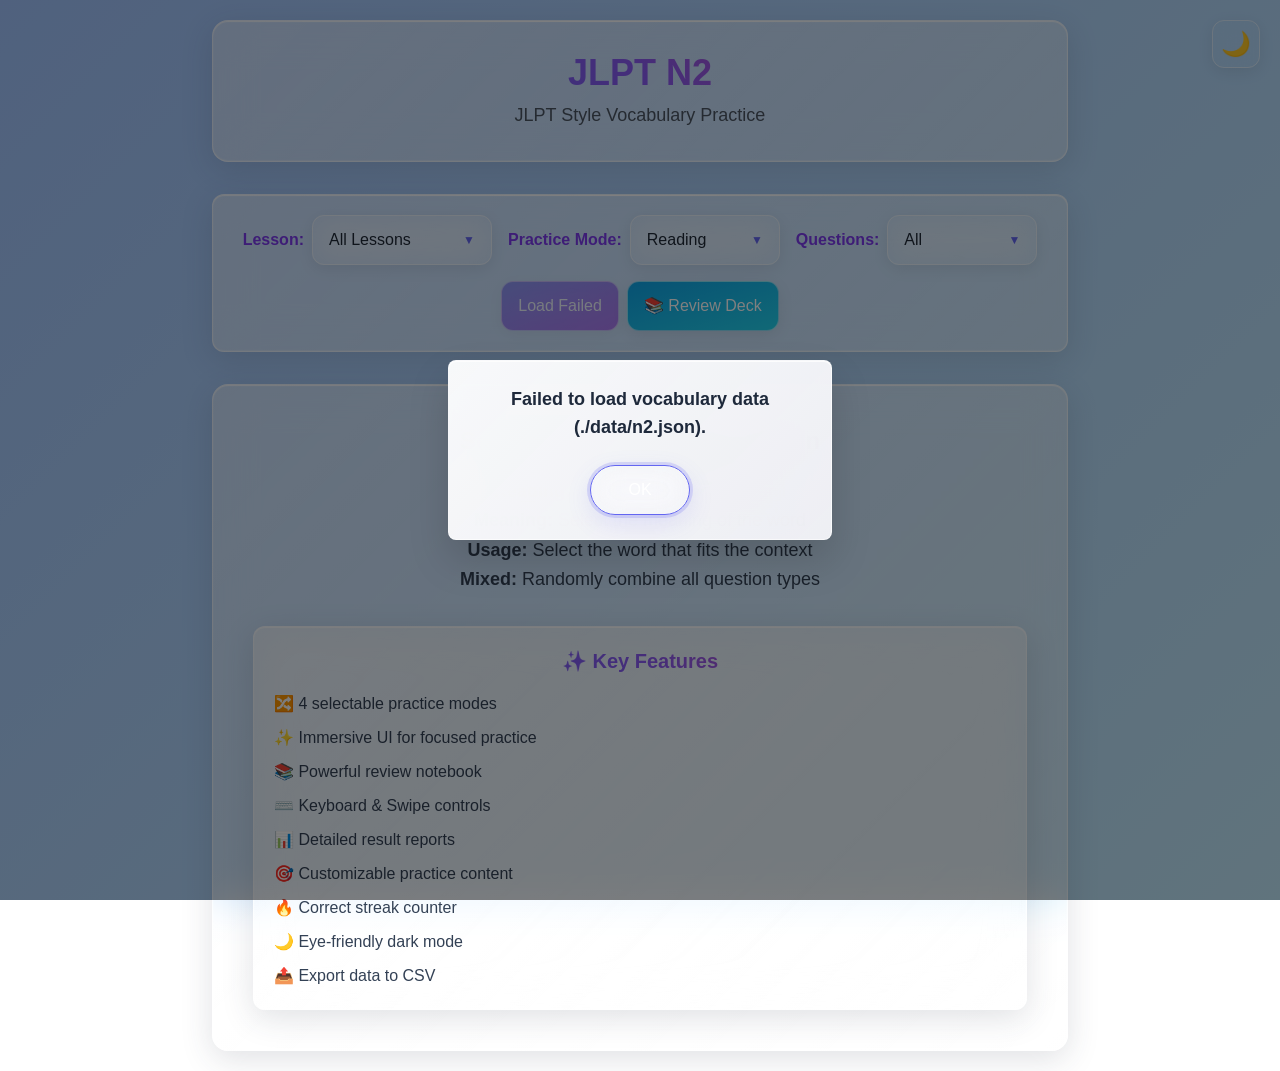
==== commit cb6ade7c: "优化样式" ====
--- a/index.html
+++ b/index.html
@@ -65,13 +65,12 @@
 
     <!-- ===== WRONG WORDS MODAL (Optimized) ===== -->
     <div id="wrongWordsModal" class="fixed inset-0 bg-black bg-opacity-60 flex items-center justify-center z-[60] hidden">
-        <!-- FIX: 修正了暗黑模式下的背景颜色，使用了正确的 'dark-wwm-bg-*' 变量 -->
-        <div class="dark:from-dark:bg-indigo-900 dark:to-dark-bg-slate-100 rounded-2xl max-w-2xl w-full mx-4 max-h-[90vh] overflow-hidden flex flex-col shadow-2xl">
+        <div class="bg-white dark:bg-slate-800 rounded-2xl max-w-2xl w-full mx-4 max-h-[90vh] overflow-hidden flex flex-col shadow-2xl">
             <!-- Modal Header -->
             <header class="p-5 flex-shrink-0">
                 <div class="flex justify-between items-center">
                     <h3 class="text-xl font-bold text-slate-800 dark:text-slate-100 flex items-center gap-3">
-                        <svg xmlns="http://www.w3.org/2000/svg" class="h-6 w-6 text-bg-indigo-500" fill="none" viewBox="0 0 24 24" stroke="currentColor" stroke-width="2"><path stroke-linecap="round" stroke-linejoin="round" d="M12 6.253v13m0-13C10.832 5.477 9.246 5 7.5 5S4.168 5.477 3 6.253v13C4.168 18.477 5.754 18 7.5 18s3.332.477 4.5 1.253m0-13C13.168 5.477 14.754 5 16.5 5c1.747 0 3.332.477 4.5 1.253v13C19.832 18.477 18.246 18 16.5 18c-1.746 0-3.332.477-4.5 1.253" /></svg>
+                        <svg xmlns="http://www.w3.org/2000/svg" class="h-6 w-6 text-indigo-500" fill="none" viewBox="0 0 24 24" stroke="currentColor" stroke-width="2"><path stroke-linecap="round" stroke-linejoin="round" d="M12 6.253v13m0-13C10.832 5.477 9.246 5 7.5 5S4.168 5.477 3 6.253v13C4.168 18.477 5.754 18 7.5 18s3.332.477 4.5 1.253m0-13C13.168 5.477 14.754 5 16.5 5c1.747 0 3.332.477 4.5 1.253v13C19.832 18.477 18.246 18 16.5 18c-1.746 0-3.332.477-4.5 1.253" /></svg>
                         <span data-i18n="wrong_words_modal_title"></span>
                     </h3>
                     <button id="wrongWordsCloseBtn" class="text-gray-400 dark:text-gray-300 hover:text-gray-600 dark:hover:text-gray-100 text-2xl transition-colors font-mono">✕</button>
@@ -130,8 +129,8 @@
                     <p class="text-slate-700 dark:text-slate-300 !mt-2" data-field="meaning"></p>
                 </div>
                 <div class="flex-shrink-0 flex flex-col items-end gap-y-2">
-                    <button type="button" data-action="edit-mastery" data-field="masteryBadge" class="wwm-card-badge border-0 transition-transform hover:scale-105 active:scale-95 focus:outline-none focus:ring-2 focus:ring-offset-2 focus:ring-bg-indigo-500"></button>
-                    <button type="button" data-action="edit-difficulty" data-field="difficultyBadge" class="wwm-card-badge border-0 transition-transform hover:scale-105 active:scale-95 focus:outline-none focus:ring-2 focus:ring-offset-2 focus:ring-bg-indigo-500"></button>
+                    <button type="button" data-action="edit-mastery" data-field="masteryBadge" class="wwm-card-badge border-0 transition-transform hover:scale-105 active:scale-95 focus:outline-none focus:ring-2 focus:ring-offset-2 focus:ring-indigo-500"></button>
+                    <button type="button" data-action="edit-difficulty" data-field="difficultyBadge" class="wwm-card-badge border-0 transition-transform hover:scale-105 active:scale-95 focus:outline-none focus:ring-2 focus:ring-offset-2 focus:ring-indigo-500"></button>
                     <button type="button" data-action="delete" title="" class="wwm-delete-btn">
                         <svg xmlns="http://www.w3.org/2000/svg" class="h-5 w-5" viewBox="0 0 20 20" fill="currentColor"><path fill-rule="evenodd" d="M9 2a1 1 0 00-.894.553L7.382 4H4a1 1 0 000 2v10a2 2 0 002 2h8a2 2 0 002-2V6a1 1 0 100-2h-3.382l-.724-1.447A1 1 0 0011 2H9zM7 8a1 1 0 012 0v6a1 1 0 11-2 0V8zm5-1a1 1 0 00-1 1v6a1 1 0 102 0V8a1 1 0 00-1-1z" clip-rule="evenodd" /></svg>
                     </button>
--- a/css/style.css
+++ b/css/style.css
@@ -1 +1 @@
-*,:after,:before{--tw-border-spacing-x:0;--tw-border-spacing-y:0;--tw-translate-x:0;--tw-translate-y:0;--tw-rotate:0;--tw-skew-x:0;--tw-skew-y:0;--tw-scale-x:1;--tw-scale-y:1;--tw-pan-x: ;--tw-pan-y: ;--tw-pinch-zoom: ;--tw-scroll-snap-strictness:proximity;--tw-gradient-from-position: ;--tw-gradient-via-position: ;--tw-gradient-to-position: ;--tw-ordinal: ;--tw-slashed-zero: ;--tw-numeric-figure: ;--tw-numeric-spacing: ;--tw-numeric-fraction: ;--tw-ring-inset: ;--tw-ring-offset-width:0px;--tw-ring-offset-color:#fff;--tw-ring-color:rgba(59,130,246,.5);--tw-ring-offset-shadow:0 0 #0000;--tw-ring-shadow:0 0 #0000;--tw-shadow:0 0 #0000;--tw-shadow-colored:0 0 #0000;--tw-blur: ;--tw-brightness: ;--tw-contrast: ;--tw-grayscale: ;--tw-hue-rotate: ;--tw-invert: ;--tw-saturate: ;--tw-sepia: ;--tw-drop-shadow: ;--tw-backdrop-blur: ;--tw-backdrop-brightness: ;--tw-backdrop-contrast: ;--tw-backdrop-grayscale: ;--tw-backdrop-hue-rotate: ;--tw-backdrop-invert: ;--tw-backdrop-opacity: ;--tw-backdrop-saturate: ;--tw-backdrop-sepia: ;--tw-contain-size: ;--tw-contain-layout: ;--tw-contain-paint: ;--tw-contain-style: }::backdrop{--tw-border-spacing-x:0;--tw-border-spacing-y:0;--tw-translate-x:0;--tw-translate-y:0;--tw-rotate:0;--tw-skew-x:0;--tw-skew-y:0;--tw-scale-x:1;--tw-scale-y:1;--tw-pan-x: ;--tw-pan-y: ;--tw-pinch-zoom: ;--tw-scroll-snap-strictness:proximity;--tw-gradient-from-position: ;--tw-gradient-via-position: ;--tw-gradient-to-position: ;--tw-ordinal: ;--tw-slashed-zero: ;--tw-numeric-figure: ;--tw-numeric-spacing: ;--tw-numeric-fraction: ;--tw-ring-inset: ;--tw-ring-offset-width:0px;--tw-ring-offset-color:#fff;--tw-ring-color:rgba(59,130,246,.5);--tw-ring-offset-shadow:0 0 #0000;--tw-ring-shadow:0 0 #0000;--tw-shadow:0 0 #0000;--tw-shadow-colored:0 0 #0000;--tw-blur: ;--tw-brightness: ;--tw-contrast: ;--tw-grayscale: ;--tw-hue-rotate: ;--tw-invert: ;--tw-saturate: ;--tw-sepia: ;--tw-drop-shadow: ;--tw-backdrop-blur: ;--tw-backdrop-brightness: ;--tw-backdrop-contrast: ;--tw-backdrop-grayscale: ;--tw-backdrop-hue-rotate: ;--tw-backdrop-invert: ;--tw-backdrop-opacity: ;--tw-backdrop-saturate: ;--tw-backdrop-sepia: ;--tw-contain-size: ;--tw-contain-layout: ;--tw-contain-paint: ;--tw-contain-style: }/*! tailwindcss v3.4.17 | MIT License | https://tailwindcss.com*/*,:after,:before{border:0 solid #e5e7eb;box-sizing:border-box}:after,:before{--tw-content:""}:host,html{line-height:1.5;-webkit-text-size-adjust:100%;font-family:ui-sans-serif,system-ui,sans-serif,Apple Color Emoji,Segoe UI Emoji,Segoe UI Symbol,Noto Color Emoji;font-feature-settings:normal;font-variation-settings:normal;-moz-tab-size:4;-o-tab-size:4;tab-size:4;-webkit-tap-highlight-color:transparent}body{line-height:inherit;margin:0}hr{border-top-width:1px;color:inherit;height:0}abbr:where([title]){-webkit-text-decoration:underline dotted;text-decoration:underline dotted}h1,h2,h3,h4,h5,h6{font-size:inherit;font-weight:inherit}a{color:inherit;text-decoration:inherit}b,strong{font-weight:bolder}code,kbd,pre,samp{font-family:ui-monospace,SFMono-Regular,Menlo,Monaco,Consolas,Liberation Mono,Courier New,monospace;font-feature-settings:normal;font-size:1em;font-variation-settings:normal}small{font-size:80%}sub,sup{font-size:75%;line-height:0;position:relative;vertical-align:baseline}sub{bottom:-.25em}sup{top:-.5em}table{border-collapse:collapse;border-color:inherit;text-indent:0}button,input,optgroup,select,textarea{color:inherit;font-family:inherit;font-feature-settings:inherit;font-size:100%;font-variation-settings:inherit;font-weight:inherit;letter-spacing:inherit;line-height:inherit;margin:0;padding:0}button,select{text-transform:none}button,input:where([type=button]),input:where([type=reset]),input:where([type=submit]){-webkit-appearance:button;background-color:transparent;background-image:none}:-moz-focusring{outline:auto}:-moz-ui-invalid{box-shadow:none}progress{vertical-align:baseline}::-webkit-inner-spin-button,::-webkit-outer-spin-button{height:auto}[type=search]{-webkit-appearance:textfield;outline-offset:-2px}::-webkit-search-decoration{-webkit-appearance:none}::-webkit-file-upload-button{-webkit-appearance:button;font:inherit}summary{display:list-item}blockquote,dd,dl,figure,h1,h2,h3,h4,h5,h6,hr,p,pre{margin:0}fieldset{margin:0}fieldset,legend{padding:0}menu,ol,ul{list-style:none;margin:0;padding:0}dialog{padding:0}textarea{resize:vertical}input::-moz-placeholder,textarea::-moz-placeholder{color:#9ca3af;opacity:1}input::placeholder,textarea::placeholder{color:#9ca3af;opacity:1}[role=button],button{cursor:pointer}:disabled{cursor:default}audio,canvas,embed,iframe,img,object,svg,video{display:block;vertical-align:middle}img,video{height:auto;max-width:100%}[hidden]:where(:not([hidden=until-found])){display:none}.container{width:100%}@media (min-width:640px){.container{max-width:640px}}@media (min-width:768px){.container{max-width:768px}}@media (min-width:1024px){.container{max-width:1024px}}@media (min-width:1280px){.container{max-width:1280px}}@media (min-width:1536px){.container{max-width:1536px}}.visible{visibility:visible}.fixed{position:fixed}.absolute{position:absolute}.relative{position:relative}.inset-0{inset:0}.bottom-5{bottom:1.25rem}.right-3{right:.75rem}.right-5{right:1.25rem}.top-3{top:.75rem}.top-5{top:1.25rem}.z-50{z-index:50}.z-\[60\]{z-index:60}.z-\[70\]{z-index:70}.mx-4{margin-left:1rem;margin-right:1rem}.mx-auto{margin-left:auto;margin-right:auto}.my-5{margin-bottom:1.25rem;margin-top:1.25rem}.my-8{margin-bottom:2rem;margin-top:2rem}.\!mt-2{margin-top:.5rem!important}.mb-1{margin-bottom:.25rem}.mb-2{margin-bottom:.5rem}.mb-3{margin-bottom:.75rem}.mb-4{margin-bottom:1rem}.mb-5{margin-bottom:1.25rem}.mb-6{margin-bottom:1.5rem}.mb-8{margin-bottom:2rem}.ml-2{margin-left:.5rem}.mr-2{margin-right:.5rem}.mr-3{margin-right:.75rem}.mt-1{margin-top:.25rem}.mt-2{margin-top:.5rem}.mt-3{margin-top:.75rem}.mt-4{margin-top:1rem}.mt-8{margin-top:2rem}.block{display:block}.flex{display:flex}.inline-flex{display:inline-flex}.grid{display:grid}.hidden{display:none}.h-10{height:2.5rem}.h-12{height:3rem}.h-2{height:.5rem}.h-2\.5{height:.625rem}.h-5{height:1.25rem}.h-6{height:1.5rem}.h-8{height:2rem}.h-full{height:100%}.max-h-80{max-height:20rem}.max-h-\[90vh\]{max-height:90vh}.min-h-\[400px\]{min-height:400px}.min-h-screen{min-height:100vh}.w-10{width:2.5rem}.w-12{width:3rem}.w-2{width:.5rem}.w-5{width:1.25rem}.w-6{width:1.5rem}.w-8{width:2rem}.w-full{width:100%}.min-w-0{min-width:0}.max-w-2xl{max-width:42rem}.max-w-4xl{max-width:56rem}.max-w-sm{max-width:24rem}.flex-shrink-0{flex-shrink:0}.flex-grow{flex-grow:1}.transform{transform:translate(var(--tw-translate-x),var(--tw-translate-y)) rotate(var(--tw-rotate)) skewX(var(--tw-skew-x)) skewY(var(--tw-skew-y)) scaleX(var(--tw-scale-x)) scaleY(var(--tw-scale-y))}.animate-\[fadeIn_0\.5s_ease\]{animation:fadeIn .5s ease}.animate-\[fadeIn_1s_ease\]{animation:fadeIn 1s ease}.animate-\[incorrectShake_0\.3s_ease\]{animation:incorrectShake .3s ease}.animate-\[slideDown_0\.8s_ease\]{animation:slideDown .8s ease}.animate-\[slideUp_0\.8s_ease\]{animation:slideUp .8s ease}.cursor-not-allowed{cursor:not-allowed}.cursor-pointer{cursor:pointer}.list-inside{list-style-position:inside}.list-none{list-style-type:none}.grid-cols-1{grid-template-columns:repeat(1,minmax(0,1fr))}.grid-cols-3{grid-template-columns:repeat(3,minmax(0,1fr))}.flex-col{flex-direction:column}.flex-wrap{flex-wrap:wrap}.items-start{align-items:flex-start}.items-end{align-items:flex-end}.items-center{align-items:center}.justify-center{justify-content:center}.justify-between{justify-content:space-between}.gap-1{gap:.25rem}.gap-2{gap:.5rem}.gap-2\.5{gap:.625rem}.gap-3{gap:.75rem}.gap-4{gap:1rem}.gap-6{gap:1.5rem}.gap-x-4{-moz-column-gap:1rem;column-gap:1rem}.gap-y-2{row-gap:.5rem}.space-y-1>:not([hidden])~:not([hidden]){--tw-space-y-reverse:0;margin-bottom:calc(.25rem*var(--tw-space-y-reverse));margin-top:calc(.25rem*(1 - var(--tw-space-y-reverse)))}.space-y-2>:not([hidden])~:not([hidden]){--tw-space-y-reverse:0;margin-bottom:calc(.5rem*var(--tw-space-y-reverse));margin-top:calc(.5rem*(1 - var(--tw-space-y-reverse)))}.space-y-3>:not([hidden])~:not([hidden]){--tw-space-y-reverse:0;margin-bottom:calc(.75rem*var(--tw-space-y-reverse));margin-top:calc(.75rem*(1 - var(--tw-space-y-reverse)))}.overflow-hidden{overflow:hidden}.overflow-y-auto{overflow-y:auto}.break-words{overflow-wrap:break-word}.break-all{word-break:break-all}.rounded-2xl{border-radius:1rem}.rounded-full{border-radius:9999px}.rounded-lg{border-radius:.5rem}.rounded-md{border-radius:.375rem}.rounded-xl{border-radius:.75rem}.border{border-width:1px}.border-0{border-width:0}.border-l-4{border-left-width:4px}.border-t{border-top-width:1px}.\!border-green-700{--tw-border-opacity:1!important;border-color:rgb(21 128 61/var(--tw-border-opacity,1))!important}.\!border-red-700{--tw-border-opacity:1!important;border-color:rgb(185 28 28/var(--tw-border-opacity,1))!important}.border-gray-100{--tw-border-opacity:1;border-color:rgb(243 244 246/var(--tw-border-opacity,1))}.border-green-500{--tw-border-opacity:1;border-color:rgb(34 197 94/var(--tw-border-opacity,1))}.border-indigo-400{--tw-border-opacity:1;border-color:rgb(129 140 248/var(--tw-border-opacity,1))}.border-red-200{--tw-border-opacity:1;border-color:rgb(254 202 202/var(--tw-border-opacity,1))}.border-red-500{--tw-border-opacity:1;border-color:rgb(239 68 68/var(--tw-border-opacity,1))}.border-slate-100{--tw-border-opacity:1;border-color:rgb(241 245 249/var(--tw-border-opacity,1))}.border-slate-200{--tw-border-opacity:1;border-color:rgb(226 232 240/var(--tw-border-opacity,1))}.\!bg-green-600{--tw-bg-opacity:1!important;background-color:rgb(22 163 74/var(--tw-bg-opacity,1))!important}.\!bg-red-600{--tw-bg-opacity:1!important;background-color:rgb(220 38 38/var(--tw-bg-opacity,1))!important}.bg-black{--tw-bg-opacity:1;background-color:rgb(0 0 0/var(--tw-bg-opacity,1))}.bg-black\/10{background-color:rgba(0,0,0,.1)}.bg-blue-100{--tw-bg-opacity:1;background-color:rgb(219 234 254/var(--tw-bg-opacity,1))}.bg-blue-50{--tw-bg-opacity:1;background-color:rgb(239 246 255/var(--tw-bg-opacity,1))}.bg-blue-500{--tw-bg-opacity:1;background-color:rgb(59 130 246/var(--tw-bg-opacity,1))}.bg-emerald-500{--tw-bg-opacity:1;background-color:rgb(16 185 129/var(--tw-bg-opacity,1))}.bg-gray-200{--tw-bg-opacity:1;background-color:rgb(229 231 235/var(--tw-bg-opacity,1))}.bg-gray-800{--tw-bg-opacity:1;background-color:rgb(31 41 55/var(--tw-bg-opacity,1))}.bg-green-100{--tw-bg-opacity:1;background-color:rgb(220 252 231/var(--tw-bg-opacity,1))}.bg-green-50{--tw-bg-opacity:1;background-color:rgb(240 253 244/var(--tw-bg-opacity,1))}.bg-green-500{--tw-bg-opacity:1;background-color:rgb(34 197 94/var(--tw-bg-opacity,1))}.bg-indigo-100{--tw-bg-opacity:1;background-color:rgb(224 231 255/var(--tw-bg-opacity,1))}.bg-indigo-50{--tw-bg-opacity:1;background-color:rgb(238 242 255/var(--tw-bg-opacity,1))}.bg-indigo-500{--tw-bg-opacity:1;background-color:rgb(99 102 241/var(--tw-bg-opacity,1))}.bg-orange-100{--tw-bg-opacity:1;background-color:rgb(255 237 213/var(--tw-bg-opacity,1))}.bg-red-100{--tw-bg-opacity:1;background-color:rgb(254 226 226/var(--tw-bg-opacity,1))}.bg-red-50{--tw-bg-opacity:1;background-color:rgb(254 242 242/var(--tw-bg-opacity,1))}.bg-red-500{--tw-bg-opacity:1;background-color:rgb(239 68 68/var(--tw-bg-opacity,1))}.bg-rose-500{--tw-bg-opacity:1;background-color:rgb(244 63 94/var(--tw-bg-opacity,1))}.bg-slate-500{--tw-bg-opacity:1;background-color:rgb(100 116 139/var(--tw-bg-opacity,1))}.bg-white{--tw-bg-opacity:1;background-color:rgb(255 255 255/var(--tw-bg-opacity,1))}.bg-yellow-100{--tw-bg-opacity:1;background-color:rgb(254 249 195/var(--tw-bg-opacity,1))}.bg-opacity-50{--tw-bg-opacity:0.5}.bg-opacity-60{--tw-bg-opacity:0.6}.bg-gradient-to-br{background-image:linear-gradient(to bottom right,var(--tw-gradient-stops))}.bg-gradient-to-r{background-image:linear-gradient(to right,var(--tw-gradient-stops))}.from-cyan-400{--tw-gradient-from:#22d3ee var(--tw-gradient-from-position);--tw-gradient-to:rgba(34,211,238,0) var(--tw-gradient-to-position);--tw-gradient-stops:var(--tw-gradient-from),var(--tw-gradient-to)}.from-indigo-500{--tw-gradient-from:#6366f1 var(--tw-gradient-from-position);--tw-gradient-to:rgba(99,102,241,0) var(--tw-gradient-to-position);--tw-gradient-stops:var(--tw-gradient-from),var(--tw-gradient-to)}.from-purple-500{--tw-gradient-from:#a855f7 var(--tw-gradient-from-position);--tw-gradient-to:rgba(168,85,247,0) var(--tw-gradient-to-position);--tw-gradient-stops:var(--tw-gradient-from),var(--tw-gradient-to)}.from-red-500{--tw-gradient-from:#ef4444 var(--tw-gradient-from-position);--tw-gradient-to:rgba(239,68,68,0) var(--tw-gradient-to-position);--tw-gradient-stops:var(--tw-gradient-from),var(--tw-gradient-to)}.from-sky-500{--tw-gradient-from:#0ea5e9 var(--tw-gradient-from-position);--tw-gradient-to:rgba(14,165,233,0) var(--tw-gradient-to-position);--tw-gradient-stops:var(--tw-gradient-from),var(--tw-gradient-to)}.to-cyan-400{--tw-gradient-to:#22d3ee var(--tw-gradient-to-position)}.to-indigo-600{--tw-gradient-to:#4f46e5 var(--tw-gradient-to-position)}.to-orange-500{--tw-gradient-to:#f97316 var(--tw-gradient-to-position)}.to-purple-600{--tw-gradient-to:#9333ea var(--tw-gradient-to-position)}.to-sky-500{--tw-gradient-to:#0ea5e9 var(--tw-gradient-to-position)}.p-10{padding:2.5rem}.p-2{padding:.5rem}.p-3{padding:.75rem}.p-4{padding:1rem}.p-5{padding:1.25rem}.p-6{padding:1.5rem}.p-8{padding:2rem}.px-2{padding-left:.5rem;padding-right:.5rem}.px-3{padding-left:.75rem;padding-right:.75rem}.px-4{padding-left:1rem;padding-right:1rem}.px-6{padding-left:1.5rem;padding-right:1.5rem}.px-8{padding-left:2rem;padding-right:2rem}.py-1{padding-bottom:.25rem;padding-top:.25rem}.py-16{padding-bottom:4rem;padding-top:4rem}.py-2{padding-bottom:.5rem;padding-top:.5rem}.py-2\.5{padding-bottom:.625rem;padding-top:.625rem}.py-3{padding-bottom:.75rem;padding-top:.75rem}.pt-0{padding-top:0}.pt-2{padding-top:.5rem}.pt-3{padding-top:.75rem}.text-left{text-align:left}.text-center{text-align:center}.font-mono{font-family:ui-monospace,SFMono-Regular,Menlo,Monaco,Consolas,Liberation Mono,Courier New,monospace}.text-2xl{font-size:1.5rem;line-height:2rem}.text-3xl{font-size:1.875rem;line-height:2.25rem}.text-4xl{font-size:2.25rem;line-height:2.5rem}.text-base{font-size:1rem;line-height:1.5rem}.text-lg{font-size:1.125rem;line-height:1.75rem}.text-sm{font-size:.875rem;line-height:1.25rem}.text-xl{font-size:1.25rem;line-height:1.75rem}.text-xs{font-size:.75rem;line-height:1rem}.font-bold{font-weight:700}.font-medium{font-weight:500}.font-normal{font-weight:400}.font-semibold{font-weight:600}.leading-relaxed{line-height:1.625}.leading-tight{line-height:1.25}.\!text-white{--tw-text-opacity:1!important;color:rgb(255 255 255/var(--tw-text-opacity,1))!important}.text-amber-600{--tw-text-opacity:1;color:rgb(217 119 6/var(--tw-text-opacity,1))}.text-blue-600{--tw-text-opacity:1;color:rgb(37 99 235/var(--tw-text-opacity,1))}.text-blue-700{--tw-text-opacity:1;color:rgb(29 78 216/var(--tw-text-opacity,1))}.text-blue-800{--tw-text-opacity:1;color:rgb(30 64 175/var(--tw-text-opacity,1))}.text-emerald-600{--tw-text-opacity:1;color:rgb(5 150 105/var(--tw-text-opacity,1))}.text-gray-400{--tw-text-opacity:1;color:rgb(156 163 175/var(--tw-text-opacity,1))}.text-gray-500{--tw-text-opacity:1;color:rgb(107 114 128/var(--tw-text-opacity,1))}.text-gray-600{--tw-text-opacity:1;color:rgb(75 85 99/var(--tw-text-opacity,1))}.text-gray-700{--tw-text-opacity:1;color:rgb(55 65 81/var(--tw-text-opacity,1))}.text-gray-800{--tw-text-opacity:1;color:rgb(31 41 55/var(--tw-text-opacity,1))}.text-gray-900{--tw-text-opacity:1;color:rgb(17 24 39/var(--tw-text-opacity,1))}.text-green-600{--tw-text-opacity:1;color:rgb(22 163 74/var(--tw-text-opacity,1))}.text-green-700{--tw-text-opacity:1;color:rgb(21 128 61/var(--tw-text-opacity,1))}.text-green-800{--tw-text-opacity:1;color:rgb(22 101 52/var(--tw-text-opacity,1))}.text-indigo-600{--tw-text-opacity:1;color:rgb(79 70 229/var(--tw-text-opacity,1))}.text-indigo-700{--tw-text-opacity:1;color:rgb(67 56 202/var(--tw-text-opacity,1))}.text-indigo-800{--tw-text-opacity:1;color:rgb(55 48 163/var(--tw-text-opacity,1))}.text-orange-700{--tw-text-opacity:1;color:rgb(194 65 12/var(--tw-text-opacity,1))}.text-red-600{--tw-text-opacity:1;color:rgb(220 38 38/var(--tw-text-opacity,1))}.text-red-700{--tw-text-opacity:1;color:rgb(185 28 28/var(--tw-text-opacity,1))}.text-slate-300{--tw-text-opacity:1;color:rgb(203 213 225/var(--tw-text-opacity,1))}.text-slate-400{--tw-text-opacity:1;color:rgb(148 163 184/var(--tw-text-opacity,1))}.text-slate-500{--tw-text-opacity:1;color:rgb(100 116 139/var(--tw-text-opacity,1))}.text-slate-600{--tw-text-opacity:1;color:rgb(71 85 105/var(--tw-text-opacity,1))}.text-slate-700{--tw-text-opacity:1;color:rgb(51 65 85/var(--tw-text-opacity,1))}.text-slate-800{--tw-text-opacity:1;color:rgb(30 41 59/var(--tw-text-opacity,1))}.text-violet-600{--tw-text-opacity:1;color:rgb(124 58 237/var(--tw-text-opacity,1))}.text-white{--tw-text-opacity:1;color:rgb(255 255 255/var(--tw-text-opacity,1))}.text-yellow-700{--tw-text-opacity:1;color:rgb(161 98 7/var(--tw-text-opacity,1))}.opacity-0{opacity:0}.opacity-100{opacity:1}.opacity-50{opacity:.5}.opacity-85{opacity:.85}.shadow-2xl{--tw-shadow:0 25px 50px -12px rgba(0,0,0,.25);--tw-shadow-colored:0 25px 50px -12px var(--tw-shadow-color)}.shadow-2xl,.shadow-lg{box-shadow:var(--tw-ring-offset-shadow,0 0 #0000),var(--tw-ring-shadow,0 0 #0000),var(--tw-shadow)}.shadow-lg{--tw-shadow:0 10px 15px -3px rgba(0,0,0,.1),0 4px 6px -4px rgba(0,0,0,.1);--tw-shadow-colored:0 10px 15px -3px var(--tw-shadow-color),0 4px 6px -4px var(--tw-shadow-color)}.shadow-md{--tw-shadow:0 4px 6px -1px rgba(0,0,0,.1),0 2px 4px -2px rgba(0,0,0,.1);--tw-shadow-colored:0 4px 6px -1px var(--tw-shadow-color),0 2px 4px -2px var(--tw-shadow-color)}.shadow-md,.shadow-sm{box-shadow:var(--tw-ring-offset-shadow,0 0 #0000),var(--tw-ring-shadow,0 0 #0000),var(--tw-shadow)}.shadow-sm{--tw-shadow:0 1px 2px 0 rgba(0,0,0,.05);--tw-shadow-colored:0 1px 2px 0 var(--tw-shadow-color)}.filter{filter:var(--tw-blur) var(--tw-brightness) var(--tw-contrast) var(--tw-grayscale) var(--tw-hue-rotate) var(--tw-invert) var(--tw-saturate) var(--tw-sepia) var(--tw-drop-shadow)}.transition{transition-duration:.15s;transition-property:color,background-color,border-color,text-decoration-color,fill,stroke,opacity,box-shadow,transform,filter,-webkit-backdrop-filter;transition-property:color,background-color,border-color,text-decoration-color,fill,stroke,opacity,box-shadow,transform,filter,backdrop-filter;transition-property:color,background-color,border-color,text-decoration-color,fill,stroke,opacity,box-shadow,transform,filter,backdrop-filter,-webkit-backdrop-filter;transition-timing-function:cubic-bezier(.4,0,.2,1)}.transition-all{transition-duration:.15s;transition-property:all;transition-timing-function:cubic-bezier(.4,0,.2,1)}.transition-colors{transition-duration:.15s;transition-property:color,background-color,border-color,text-decoration-color,fill,stroke;transition-timing-function:cubic-bezier(.4,0,.2,1)}.transition-opacity{transition-duration:.15s;transition-property:opacity;transition-timing-function:cubic-bezier(.4,0,.2,1)}.transition-shadow{transition-duration:.15s;transition-property:box-shadow;transition-timing-function:cubic-bezier(.4,0,.2,1)}.transition-transform{transition-duration:.15s;transition-property:transform;transition-timing-function:cubic-bezier(.4,0,.2,1)}.duration-300{transition-duration:.3s}.ease-in-out{transition-timing-function:cubic-bezier(.4,0,.2,1)}:root{--body-bg-gradient:linear-gradient(135deg,#c7d2fe,#e0e7ff);--body-bg-gradient:linear-gradient(135deg,#a1c4fd,#c2e9fb);--body-text-color:#1f2937;--glass-pane-bg-fallback:hsla(0,0%,100%,.45);--glass-pane-bg:linear-gradient(135deg,hsla(0,0%,100%,.4),hsla(0,0%,100%,.3));--glass-pane-border:hsla(0,0%,100%,.6);--glass-pane-shadow:0 8px 32px rgba(45,55,72,.15);--glass-pane-inset-shadow:inset 0 1px 1px hsla(0,0%,100%,.75),inset 0 -1px 1px hsla(0,0%,100%,.25);--glass-pane-highlight:linear-gradient(90deg,transparent,hsla(0,0%,100%,.9) 50%,transparent);--glass-control-bg:hsla(0,0%,100%,.35);--glass-control-border:hsla(0,0%,100%,.5);--glass-control-hover-bg:hsla(0,0%,100%,.5);--glass-control-shadow:0 4px 16px rgba(0,0,0,.08);--gradient-text-bg:linear-gradient(45deg,#6366f1,#8b5cf6,#ec4899);--accent-color:#6366f1;--progress-bar-bg:hsla(0,0%,100%,.4);--progress-fill-bg:var(--gradient-text-bg);--feedback-green-text:#15803d;--feedback-red-text:#c2410c;--selected-option-bg:var(--accent-color);--selected-option-text:#fff;--panel-handle-bg:rgba(0,0,0,.2);--indicator-bg:hsla(0,0%,100%,.2);--indicator-hover-bg:hsla(0,0%,100%,.35)}body.dark{--body-bg-gradient:linear-gradient(135deg,#111827,#1e293b);--body-text-color:#94a3b8;--glass-pane-bg-fallback:rgba(30,41,59,.4);--glass-pane-bg:linear-gradient(135deg,rgba(30,41,59,.4),rgba(17,24,39,.3));--glass-pane-border:rgba(55,65,81,.5);--glass-pane-shadow:0 8px 32px rgba(0,0,0,.6);--glass-pane-inset-shadow:inset 0 1px 1px rgba(71,85,105,.3),inset 0 -1px 1px rgba(0,0,0,.3);--glass-pane-highlight:linear-gradient(90deg,transparent,rgba(71,85,105,.2) 50%,transparent);--glass-control-bg:rgba(30,41,59,.4);--glass-control-border:rgba(55,65,81,.6);--glass-control-hover-bg:rgba(55,65,81,.5);--glass-control-shadow:0 4px 16px rgba(0,0,0,.4);--gradient-text-bg:linear-gradient(45deg,#6366f1,#7c3aed,#e879f9);--progress-bar-bg:rgba(17,24,39,.8);--feedback-green-text:#22c55e;--feedback-red-text:#f87171;--feedback-green-bg:#166534;--feedback-red-bg:#991b1b;--accent-color:#6366f1;--selected-option-bg:#4f46e5;--selected-option-text:#e0e7ff;--panel-handle-bg:hsla(0,0%,100%,.2);--indicator-bg:rgba(0,0,0,.25);--indicator-hover-bg:rgba(0,0,0,.4)}#wrongWordsModal .wwm-select{-webkit-appearance:none;-moz-appearance:none;appearance:none;background-color:#fff;background-image:url("data:image/svg+xml;charset=utf-8,%3Csvg xmlns='http://www.w3.org/2000/svg' fill='none' viewBox='0 0 20 20'%3E%3Cpath stroke='%236b7280' stroke-linecap='round' stroke-linejoin='round' stroke-width='1.5' d='m6 8 4 4 4-4'/%3E%3C/svg%3E");background-position:right .5rem center;background-repeat:no-repeat;background-size:1.5em 1.5em;border:1px solid #d1d5db;border-radius:.75rem;font-weight:500;padding:.5rem 2.5rem .5rem 1rem}.dark #wrongWordsModal .wwm-select{background-color:#374151;border-color:#4b5563;color:#d1d5db}.wwm-card-badge{align-items:center;border-radius:9999px;cursor:pointer;display:inline-flex;font-size:.75rem;font-weight:600;padding:.2rem .6rem;white-space:nowrap}.wwm-delete-btn{align-items:flex-start;background-color:transparent;border-radius:9999px;color:#9ca3af;display:flex;height:2rem;justify-content:center;margin-top:.12rem;transition:all .2s ease-in-out;width:2rem}.wwm-delete-btn:hover{background-color:#fee2e2;color:#ef4444}.dark .wwm-delete-btn:hover{background-color:#452323;color:#f87171}body{background:var(--body-bg-gradient);background-attachment:fixed;color:var(--body-text-color);font-family:Inter,Noto Sans JP,sans-serif;min-height:100vh;overscroll-behavior-y:contain;transition:background .5s ease,color .5s ease}.glass-pane,body{position:relative}.glass-pane{background-color:var(--glass-pane-bg-fallback);border:1px solid var(--glass-pane-border);box-shadow:var(--glass-pane-shadow)}@supports ((-webkit-backdrop-filter:blur(1px)) or (backdrop-filter:blur(1px))) or (-webkit-backdrop-filter:blur(1px)){.glass-pane{backdrop-filter:blur(20px);-webkit-backdrop-filter:blur(20px);background:var(--glass-pane-bg);box-shadow:var(--glass-pane-shadow),var(--glass-pane-inset-shadow)}}.glass-pane:after{background:var(--glass-pane-highlight);content:"";height:1px;left:0;position:absolute;right:0;top:0}.glass-control{backdrop-filter:blur(15px);-webkit-backdrop-filter:blur(15px);border:1px solid var(--glass-control-border);border-radius:.75rem;box-shadow:var(--glass-control-shadow);font-weight:500;padding:.75rem 1rem;transition:all .3s ease}.glass-control:active{transform:translateY(0) scale(.98)}@media (hover:hover){.glass-control:focus-within,.glass-control:hover{border-color:var(--accent-color);box-shadow:0 8px 25px rgba(99,102,241,.15),var(--glass-control-shadow)}body.dark .glass-control:focus-within,body.dark .glass-control:hover{box-shadow:0 8px 25px rgba(129,140,248,.2),var(--glass-control-shadow)}}.glass-control:focus,.glass-control:focus-within{box-shadow:0 0 0 3px rgba(99,102,241,.2),0 8px 25px rgba(99,102,241,.15);outline:none}body.dark .glass-control:focus,body.dark .glass-control:focus-within{box-shadow:0 0 0 3px rgba(129,140,248,.25),0 8px 25px rgba(129,140,248,.2)}.custom-select-container{min-width:150px;position:relative}.multi-select-container{min-width:180px}.custom-select-trigger{align-items:center;color:var(--body-text-color);cursor:pointer;display:flex;min-height:3rem;overflow:hidden;padding-right:3rem;position:relative;white-space:nowrap}.custom-select-text{flex-grow:1;overflow:hidden;text-overflow:ellipsis;white-space:nowrap}.custom-select-trigger:after{color:var(--accent-color);content:"▼";font-size:.75rem;position:absolute;right:1rem;top:50%;transform:translateY(-50%);transition:transform .3s ease}.custom-select-trigger.open:after{transform:translateY(-50%) rotate(180deg)}.custom-select-dropdown{backdrop-filter:blur(25px);-webkit-backdrop-filter:blur(25px);background:hsla(0,0%,100%,.9);border:1px solid var(--glass-control-border);border-radius:.5rem;box-shadow:0 20px 40px rgba(0,0,0,.25);left:0;max-height:250px;opacity:0;overflow-y:auto;pointer-events:none;position:absolute;right:0;top:calc(100% + .25rem);transform:translateY(-10px) scale(.95);transition:all .2s ease;z-index:50}body.dark .custom-select-dropdown{background:rgba(30,41,59,.95)}.custom-select-dropdown.open{opacity:1;pointer-events:auto;transform:translateY(0) scale(1)}.custom-select-option{border-bottom:1px solid hsla(0,0%,100%,.1);color:var(--body-text-color);cursor:pointer;padding:.75rem;transition:all .2s ease}.multi-select-option{align-items:center;display:flex;gap:.5rem}body.dark .custom-select-option{border-bottom-color:hsla(0,0%,100%,.05)}.custom-select-option:active{transform:translateX(2px) scale(.99)}@media (hover:hover){.custom-select-option:hover{background:var(--accent-color);color:#fff;transform:translateX(2px)}}.custom-select-option.selected{background-color:var(--selected-option-bg);color:var(--selected-option-text);font-weight:600}.custom-select-option:last-child{border-bottom:none}.multi-select-checkbox{align-items:center;background:transparent;border:2px solid var(--accent-color);border-radius:.25rem;display:flex;flex-shrink:0;height:1rem;justify-content:center;transition:all .2s ease;width:1rem}.multi-select-checkbox.checked{background:var(--accent-color);color:#fff}.multi-select-checkbox.checked:after{content:"✓";font-size:.75rem;font-weight:700}.selected-count{animation:pulse 2s infinite;border-radius:9999px;color:#fff;display:inline-block;font-size:.75rem;font-weight:600;margin-left:.5rem;padding:.125rem .5rem}.gradient-text,.selected-count{background:var(--gradient-text-bg)}.gradient-text{-webkit-background-clip:text;background-clip:text;color:transparent}body.quiz-mode-active{height:100%;overflow:hidden;position:fixed;width:100%}.controls.hidden-during-quiz,.header.hidden-during-quiz,body.quiz-mode-active .theme-toggle{display:none}body.quiz-mode-active main.container{display:flex;height:100dvh;max-width:100%;padding:0}#quizContainer.immersive-active{border-radius:0;box-shadow:none;display:flex;flex-direction:column;height:100dvh;margin:0;min-height:100dvh;overflow:hidden;padding:calc(env(safe-area-inset-top, 0px) + 1.5rem) 1rem calc(env(safe-area-inset-bottom, 0px) + .5rem);position:relative;width:100%}@supports ((-webkit-backdrop-filter:blur(1px)) or (backdrop-filter:blur(1px))) or (-webkit-backdrop-filter:blur(1px)){#quizContainer.immersive-active{backdrop-filter:blur(25px);-webkit-backdrop-filter:blur(25px);background:color-mix(in srgb,var(--glass-pane-bg) 50%,transparent)}}#quizContainer.immersive-active .question-area-wrapper{align-items:center;display:flex;flex-direction:column;flex-grow:1;justify-content:center;padding-bottom:7.5rem}#quizContainer.immersive-active .question-content-area{align-items:center;display:flex;flex-direction:column;position:relative;width:100%}#quizContainer.immersive-active .options{margin-top:auto;padding-bottom:2rem;position:relative;width:100%}.option{backdrop-filter:blur(15px);-webkit-backdrop-filter:blur(15px);background:var(--glass-control-bg);border:1px solid var(--glass-control-border);box-shadow:var(--glass-control-shadow);transition:all .3s ease}.option:active{transform:translateY(0) scale(.98)}@media (hover:hover){.option:hover{background:var(--glass-control-hover-bg);box-shadow:0 12px 35px rgba(99,102,241,.3);transform:translateY(-3px)}body.dark .option:hover{box-shadow:0 12px 35px rgba(129,140,248,.3)}}.inline-feedback-area{bottom:100%;font-size:1.1em;font-weight:600;left:0;line-height:1.4;margin-bottom:1rem;min-height:4em;opacity:0;padding:8px 0;position:absolute;right:0;text-align:center;transition:opacity .3s ease,visibility .3s ease;visibility:hidden}.inline-feedback-area.show{opacity:1;visibility:visible}.inline-feedback-area.correct-inline{color:var(--feedback-green-text)}.inline-feedback-area.incorrect-inline{color:var(--feedback-red-text)}#exampleSentenceDisplay{left:0;line-height:1.6;margin-top:.5rem;opacity:0;pointer-events:none;position:absolute;right:0;text-align:center;top:100%;transform:translateY(-10px);transition:opacity .3s ease,transform .3s ease}#exampleSentenceDisplay.visible{opacity:1;pointer-events:auto;transform:translateY(0)}.option.correct-answer,.option.correct-answer:hover{background:var(--feedback-green-bg);border-color:#15803d;box-shadow:0 0 15px rgba(74,222,128,.3);color:#fff;transform:translateY(0)}.option.incorrect-answer,.option.incorrect-answer:hover{animation:incorrectShake .4s ease-in-out;background:var(--feedback-red-bg);border-color:#b91c1c;box-shadow:0 0 15px rgba(239,68,68,.3);color:#fff;transform:translateY(0)}#messageBox>div,#wrongWordsModal>div{backdrop-filter:blur(25px);-webkit-backdrop-filter:blur(25px);background:linear-gradient(135deg,rgba(251,252,253,.98),rgba(245,245,250,.95));border:1px solid hsla(0,0%,100%,.5);box-shadow:0 20px 40px rgba(0,0,0,.15),inset 0 1px 0 hsla(0,0%,100%,.8)}body.dark #messageBox>div,body.dark #wrongWordsModal>div{background:linear-gradient(135deg,rgba(30,41,59,.9),rgba(30,41,59,.8));border:1px solid rgba(148,163,184,.4);box-shadow:0 20px 40px rgba(0,0,0,.4),inset 0 1px 0 rgba(148,163,184,.5)}.progress-bar{backdrop-filter:blur(10px);-webkit-backdrop-filter:blur(10px);background:var(--progress-bar-bg)}.progress-fill{background:var(--progress-fill-bg)}.progress-fill:after{animation:move 2s linear infinite;background-image:linear-gradient(-45deg,hsla(0,0%,100%,.2) 25%,transparent 0,transparent 50%,hsla(0,0%,100%,.2) 0,hsla(0,0%,100%,.2) 75%,transparent 0,transparent);background-size:30px 30px;bottom:0;content:"";left:0;position:absolute;right:0;top:0}@keyframes pulse{0%,to{opacity:1}50%{opacity:.8}}@keyframes move{0%{background-position:0 0}to{background-position:30px 30px}}@keyframes slideDown{0%{opacity:0;transform:translateY(-50px)}to{opacity:1;transform:translateY(0)}}@keyframes slideUp{0%{opacity:0;transform:translateY(50px)}to{opacity:1;transform:translateY(0)}}@keyframes fadeIn{0%{opacity:0}to{opacity:1}}@keyframes spin{0%{transform:rotate(0deg)}to{transform:rotate(1turn)}}@keyframes incorrectShake{0%,to{transform:translateX(0)}25%{transform:translateX(-4px)}75%{transform:translateX(4px)}}.loading-spinner{animation:spin 1s linear infinite;border:4px solid rgba(0,0,0,.1);border-left:4px solid var(--accent-color);border-radius:50%;height:36px;width:36px}@media (max-width:768px){#keyboardHint{display:none}}.z-index-elevated{z-index:10}@keyframes bounce-up{0%,to{transform:translateX(-50%) translateY(0)}50%{transform:translateX(-50%) translateY(-8px)}}#swipeUpIndicator{animation:bounce-up 1.5s infinite;bottom:12px;color:var(--accent-color);cursor:pointer;left:50%;position:absolute;transition:background-color .3s ease,transform .3s ease,box-shadow .3s ease;z-index:30}@media (hover:hover){#swipeUpIndicator:hover{animation-play-state:paused;background-color:var(--indicator-hover-bg);transform:translateX(-50%) translateY(-4px) scale(1.05)}}#swipeUpIndicator:active{transform:translateX(-50%) scale(.95);transition-duration:.1s}#detailedInfoPanel{backdrop-filter:blur(25px);-webkit-backdrop-filter:blur(25px);background:var(--body-bg-gradient);border-top:1px solid var(--glass-pane-border);border-top-left-radius:1.2rem;border-top-right-radius:1.2rem;bottom:0;box-shadow:0 -10px 40px rgba(0,0,0,.2);display:flex;flex-direction:column;height:90%;left:0;overflow-y:auto;padding:.75rem 1.5rem calc(env(safe-area-inset-bottom, 0px) + 1.5rem);position:absolute;right:0;transform:translateY(100%);transition:transform .4s cubic-bezier(.25,.8,.25,1);z-index:20}#detailedInfoPanel *{text-shadow:0 1px 2px rgba(0,0,0,.15)}#detailedInfoPanel.visible{transform:translateY(0)}#panelHandle{background-color:var(--panel-handle-bg);border-radius:3px;cursor:pointer;flex-shrink:0;height:6px;margin:.5rem auto 1.5rem;transition:background-color .3s ease;width:50px}.rounded-full{border-radius:9999px}.hover\:scale-105:hover{--tw-scale-x:1.05;--tw-scale-y:1.05}.hover\:scale-105:hover,.hover\:scale-110:hover{transform:translate(var(--tw-translate-x),var(--tw-translate-y)) rotate(var(--tw-rotate)) skewX(var(--tw-skew-x)) skewY(var(--tw-skew-y)) scaleX(var(--tw-scale-x)) scaleY(var(--tw-scale-y))}.hover\:scale-110:hover{--tw-scale-x:1.1;--tw-scale-y:1.1}.hover\:bg-black\/20:hover{background-color:rgba(0,0,0,.2)}.hover\:bg-opacity-90:hover{--tw-bg-opacity:0.9}.hover\:text-gray-600:hover{--tw-text-opacity:1;color:rgb(75 85 99/var(--tw-text-opacity,1))}.hover\:shadow-md:hover{--tw-shadow:0 4px 6px -1px rgba(0,0,0,.1),0 2px 4px -2px rgba(0,0,0,.1);--tw-shadow-colored:0 4px 6px -1px var(--tw-shadow-color),0 2px 4px -2px var(--tw-shadow-color)}.hover\:shadow-md:hover,.hover\:shadow-xl:hover{box-shadow:var(--tw-ring-offset-shadow,0 0 #0000),var(--tw-ring-shadow,0 0 #0000),var(--tw-shadow)}.hover\:shadow-xl:hover{--tw-shadow:0 20px 25px -5px rgba(0,0,0,.1),0 8px 10px -6px rgba(0,0,0,.1);--tw-shadow-colored:0 20px 25px -5px var(--tw-shadow-color),0 8px 10px -6px var(--tw-shadow-color)}.hover\:brightness-110:hover{--tw-brightness:brightness(1.1);filter:var(--tw-blur) var(--tw-brightness) var(--tw-contrast) var(--tw-grayscale) var(--tw-hue-rotate) var(--tw-invert) var(--tw-saturate) var(--tw-sepia) var(--tw-drop-shadow)}.focus\:outline-none:focus{outline:2px solid transparent;outline-offset:2px}.focus\:ring-2:focus{--tw-ring-offset-shadow:var(--tw-ring-inset) 0 0 0 var(--tw-ring-offset-width) var(--tw-ring-offset-color);--tw-ring-shadow:var(--tw-ring-inset) 0 0 0 calc(2px + var(--tw-ring-offset-width)) var(--tw-ring-color);box-shadow:var(--tw-ring-offset-shadow),var(--tw-ring-shadow),var(--tw-shadow,0 0 #0000)}.focus\:ring-offset-2:focus{--tw-ring-offset-width:2px}.active\:scale-95:active{--tw-scale-x:.95;--tw-scale-y:.95;transform:translate(var(--tw-translate-x),var(--tw-translate-y)) rotate(var(--tw-rotate)) skewX(var(--tw-skew-x)) skewY(var(--tw-skew-y)) scaleX(var(--tw-scale-x)) scaleY(var(--tw-scale-y))}.disabled\:cursor-not-allowed:disabled{cursor:not-allowed}.disabled\:opacity-100:disabled{opacity:1}.disabled\:opacity-60:disabled{opacity:.6}.dark\:border-gray-700:is(.dark *){--tw-border-opacity:1;border-color:rgb(55 65 81/var(--tw-border-opacity,1))}.dark\:border-indigo-500:is(.dark *){--tw-border-opacity:1;border-color:rgb(99 102 241/var(--tw-border-opacity,1))}.dark\:border-red-700:is(.dark *){--tw-border-opacity:1;border-color:rgb(185 28 28/var(--tw-border-opacity,1))}.dark\:border-slate-700\/50:is(.dark *){border-color:rgba(51,65,85,.5)}.dark\:bg-blue-900\/30:is(.dark *){background-color:rgba(30,58,138,.3)}.dark\:bg-blue-900\/40:is(.dark *){background-color:rgba(30,58,138,.4)}.dark\:bg-gray-600:is(.dark *){--tw-bg-opacity:1;background-color:rgb(75 85 99/var(--tw-bg-opacity,1))}.dark\:bg-gray-900:is(.dark *){--tw-bg-opacity:1;background-color:rgb(17 24 39/var(--tw-bg-opacity,1))}.dark\:bg-green-900\/30:is(.dark *){background-color:rgba(20,83,45,.3)}.dark\:bg-green-900\/40:is(.dark *){background-color:rgba(20,83,45,.4)}.dark\:bg-indigo-900\/30:is(.dark *){background-color:rgba(49,46,129,.3)}.dark\:bg-indigo-900\/40:is(.dark *){background-color:rgba(49,46,129,.4)}.dark\:bg-orange-900\/40:is(.dark *){background-color:rgba(124,45,18,.4)}.dark\:bg-red-900\/30:is(.dark *){background-color:rgba(127,29,29,.3)}.dark\:bg-red-900\/40:is(.dark *){background-color:rgba(127,29,29,.4)}.dark\:bg-slate-700\/50:is(.dark *){background-color:rgba(51,65,85,.5)}.dark\:bg-slate-800:is(.dark *){--tw-bg-opacity:1;background-color:rgb(30 41 59/var(--tw-bg-opacity,1))}.dark\:bg-white\/10:is(.dark *){background-color:hsla(0,0%,100%,.1)}.dark\:bg-yellow-900\/40:is(.dark *){background-color:rgba(113,63,18,.4)}.dark\:text-amber-500:is(.dark *){--tw-text-opacity:1;color:rgb(245 158 11/var(--tw-text-opacity,1))}.dark\:text-blue-200:is(.dark *){--tw-text-opacity:1;color:rgb(191 219 254/var(--tw-text-opacity,1))}.dark\:text-blue-300:is(.dark *){--tw-text-opacity:1;color:rgb(147 197 253/var(--tw-text-opacity,1))}.dark\:text-blue-500:is(.dark *){--tw-text-opacity:1;color:rgb(59 130 246/var(--tw-text-opacity,1))}.dark\:text-gray-200:is(.dark *){--tw-text-opacity:1;color:rgb(229 231 235/var(--tw-text-opacity,1))}.dark\:text-gray-300:is(.dark *){--tw-text-opacity:1;color:rgb(209 213 219/var(--tw-text-opacity,1))}.dark\:text-gray-400:is(.dark *){--tw-text-opacity:1;color:rgb(156 163 175/var(--tw-text-opacity,1))}.dark\:text-green-200:is(.dark *){--tw-text-opacity:1;color:rgb(187 247 208/var(--tw-text-opacity,1))}.dark\:text-green-300:is(.dark *){--tw-text-opacity:1;color:rgb(134 239 172/var(--tw-text-opacity,1))}.dark\:text-green-400:is(.dark *){--tw-text-opacity:1;color:rgb(74 222 128/var(--tw-text-opacity,1))}.dark\:text-green-500:is(.dark *){--tw-text-opacity:1;color:rgb(34 197 94/var(--tw-text-opacity,1))}.dark\:text-indigo-200:is(.dark *){--tw-text-opacity:1;color:rgb(199 210 254/var(--tw-text-opacity,1))}.dark\:text-indigo-300:is(.dark *){--tw-text-opacity:1;color:rgb(165 180 252/var(--tw-text-opacity,1))}.dark\:text-indigo-400:is(.dark *){--tw-text-opacity:1;color:rgb(129 140 248/var(--tw-text-opacity,1))}.dark\:text-orange-400:is(.dark *){--tw-text-opacity:1;color:rgb(251 146 60/var(--tw-text-opacity,1))}.dark\:text-purple-300:is(.dark *){--tw-text-opacity:1;color:rgb(216 180 254/var(--tw-text-opacity,1))}.dark\:text-red-400:is(.dark *){--tw-text-opacity:1;color:rgb(248 113 113/var(--tw-text-opacity,1))}.dark\:text-slate-100:is(.dark *){--tw-text-opacity:1;color:rgb(241 245 249/var(--tw-text-opacity,1))}.dark\:text-slate-200:is(.dark *){--tw-text-opacity:1;color:rgb(226 232 240/var(--tw-text-opacity,1))}.dark\:text-slate-300:is(.dark *){--tw-text-opacity:1;color:rgb(203 213 225/var(--tw-text-opacity,1))}.dark\:text-slate-400:is(.dark *){--tw-text-opacity:1;color:rgb(148 163 184/var(--tw-text-opacity,1))}.dark\:text-slate-500:is(.dark *){--tw-text-opacity:1;color:rgb(100 116 139/var(--tw-text-opacity,1))}.dark\:text-violet-400:is(.dark *){--tw-text-opacity:1;color:rgb(167 139 250/var(--tw-text-opacity,1))}.dark\:text-violet-500:is(.dark *){--tw-text-opacity:1;color:rgb(139 92 246/var(--tw-text-opacity,1))}.dark\:text-white:is(.dark *){--tw-text-opacity:1;color:rgb(255 255 255/var(--tw-text-opacity,1))}.dark\:text-yellow-400:is(.dark *){--tw-text-opacity:1;color:rgb(250 204 21/var(--tw-text-opacity,1))}.dark\:hover\:bg-white\/20:hover:is(.dark *){background-color:hsla(0,0%,100%,.2)}.dark\:hover\:text-gray-100:hover:is(.dark *){--tw-text-opacity:1;color:rgb(243 244 246/var(--tw-text-opacity,1))}@media (min-width:640px){.sm\:inline{display:inline}.sm\:flex-grow-0{flex-grow:0}.sm\:gap-3{gap:.75rem}}@media (min-width:768px){.md\:mb-2{margin-bottom:.5rem}.md\:mb-5{margin-bottom:1.25rem}.md\:mb-8{margin-bottom:2rem}.md\:grid-cols-2{grid-template-columns:repeat(2,minmax(0,1fr))}.md\:grid-cols-3{grid-template-columns:repeat(3,minmax(0,1fr))}.md\:gap-4{gap:1rem}.md\:p-5{padding:1.25rem}.md\:text-5xl{font-size:3rem;line-height:1}.md\:text-base{font-size:1rem;line-height:1.5rem}.md\:text-lg{font-size:1.125rem;line-height:1.75rem}}+*,:after,:before{--tw-border-spacing-x:0;--tw-border-spacing-y:0;--tw-translate-x:0;--tw-translate-y:0;--tw-rotate:0;--tw-skew-x:0;--tw-skew-y:0;--tw-scale-x:1;--tw-scale-y:1;--tw-pan-x: ;--tw-pan-y: ;--tw-pinch-zoom: ;--tw-scroll-snap-strictness:proximity;--tw-gradient-from-position: ;--tw-gradient-via-position: ;--tw-gradient-to-position: ;--tw-ordinal: ;--tw-slashed-zero: ;--tw-numeric-figure: ;--tw-numeric-spacing: ;--tw-numeric-fraction: ;--tw-ring-inset: ;--tw-ring-offset-width:0px;--tw-ring-offset-color:#fff;--tw-ring-color:rgba(59,130,246,.5);--tw-ring-offset-shadow:0 0 #0000;--tw-ring-shadow:0 0 #0000;--tw-shadow:0 0 #0000;--tw-shadow-colored:0 0 #0000;--tw-blur: ;--tw-brightness: ;--tw-contrast: ;--tw-grayscale: ;--tw-hue-rotate: ;--tw-invert: ;--tw-saturate: ;--tw-sepia: ;--tw-drop-shadow: ;--tw-backdrop-blur: ;--tw-backdrop-brightness: ;--tw-backdrop-contrast: ;--tw-backdrop-grayscale: ;--tw-backdrop-hue-rotate: ;--tw-backdrop-invert: ;--tw-backdrop-opacity: ;--tw-backdrop-saturate: ;--tw-backdrop-sepia: ;--tw-contain-size: ;--tw-contain-layout: ;--tw-contain-paint: ;--tw-contain-style: }::backdrop{--tw-border-spacing-x:0;--tw-border-spacing-y:0;--tw-translate-x:0;--tw-translate-y:0;--tw-rotate:0;--tw-skew-x:0;--tw-skew-y:0;--tw-scale-x:1;--tw-scale-y:1;--tw-pan-x: ;--tw-pan-y: ;--tw-pinch-zoom: ;--tw-scroll-snap-strictness:proximity;--tw-gradient-from-position: ;--tw-gradient-via-position: ;--tw-gradient-to-position: ;--tw-ordinal: ;--tw-slashed-zero: ;--tw-numeric-figure: ;--tw-numeric-spacing: ;--tw-numeric-fraction: ;--tw-ring-inset: ;--tw-ring-offset-width:0px;--tw-ring-offset-color:#fff;--tw-ring-color:rgba(59,130,246,.5);--tw-ring-offset-shadow:0 0 #0000;--tw-ring-shadow:0 0 #0000;--tw-shadow:0 0 #0000;--tw-shadow-colored:0 0 #0000;--tw-blur: ;--tw-brightness: ;--tw-contrast: ;--tw-grayscale: ;--tw-hue-rotate: ;--tw-invert: ;--tw-saturate: ;--tw-sepia: ;--tw-drop-shadow: ;--tw-backdrop-blur: ;--tw-backdrop-brightness: ;--tw-backdrop-contrast: ;--tw-backdrop-grayscale: ;--tw-backdrop-hue-rotate: ;--tw-backdrop-invert: ;--tw-backdrop-opacity: ;--tw-backdrop-saturate: ;--tw-backdrop-sepia: ;--tw-contain-size: ;--tw-contain-layout: ;--tw-contain-paint: ;--tw-contain-style: }/*! tailwindcss v3.4.17 | MIT License | https://tailwindcss.com*/*,:after,:before{border:0 solid #e5e7eb;box-sizing:border-box}:after,:before{--tw-content:""}:host,html{line-height:1.5;-webkit-text-size-adjust:100%;font-family:ui-sans-serif,system-ui,sans-serif,Apple Color Emoji,Segoe UI Emoji,Segoe UI Symbol,Noto Color Emoji;font-feature-settings:normal;font-variation-settings:normal;-moz-tab-size:4;-o-tab-size:4;tab-size:4;-webkit-tap-highlight-color:transparent}body{line-height:inherit;margin:0}hr{border-top-width:1px;color:inherit;height:0}abbr:where([title]){-webkit-text-decoration:underline dotted;text-decoration:underline dotted}h1,h2,h3,h4,h5,h6{font-size:inherit;font-weight:inherit}a{color:inherit;text-decoration:inherit}b,strong{font-weight:bolder}code,kbd,pre,samp{font-family:ui-monospace,SFMono-Regular,Menlo,Monaco,Consolas,Liberation Mono,Courier New,monospace;font-feature-settings:normal;font-size:1em;font-variation-settings:normal}small{font-size:80%}sub,sup{font-size:75%;line-height:0;position:relative;vertical-align:baseline}sub{bottom:-.25em}sup{top:-.5em}table{border-collapse:collapse;border-color:inherit;text-indent:0}button,input,optgroup,select,textarea{color:inherit;font-family:inherit;font-feature-settings:inherit;font-size:100%;font-variation-settings:inherit;font-weight:inherit;letter-spacing:inherit;line-height:inherit;margin:0;padding:0}button,select{text-transform:none}button,input:where([type=button]),input:where([type=reset]),input:where([type=submit]){-webkit-appearance:button;background-color:transparent;background-image:none}:-moz-focusring{outline:auto}:-moz-ui-invalid{box-shadow:none}progress{vertical-align:baseline}::-webkit-inner-spin-button,::-webkit-outer-spin-button{height:auto}[type=search]{-webkit-appearance:textfield;outline-offset:-2px}::-webkit-search-decoration{-webkit-appearance:none}::-webkit-file-upload-button{-webkit-appearance:button;font:inherit}summary{display:list-item}blockquote,dd,dl,figure,h1,h2,h3,h4,h5,h6,hr,p,pre{margin:0}fieldset{margin:0}fieldset,legend{padding:0}menu,ol,ul{list-style:none;margin:0;padding:0}dialog{padding:0}textarea{resize:vertical}input::-moz-placeholder,textarea::-moz-placeholder{color:#9ca3af;opacity:1}input::placeholder,textarea::placeholder{color:#9ca3af;opacity:1}[role=button],button{cursor:pointer}:disabled{cursor:default}audio,canvas,embed,iframe,img,object,svg,video{display:block;vertical-align:middle}img,video{height:auto;max-width:100%}[hidden]:where(:not([hidden=until-found])){display:none}.container{width:100%}@media (min-width:640px){.container{max-width:640px}}@media (min-width:768px){.container{max-width:768px}}@media (min-width:1024px){.container{max-width:1024px}}@media (min-width:1280px){.container{max-width:1280px}}@media (min-width:1536px){.container{max-width:1536px}}.pointer-events-none{pointer-events:none}.visible{visibility:visible}.fixed{position:fixed}.absolute{position:absolute}.relative{position:relative}.inset-0{inset:0}.bottom-5{bottom:1.25rem}.right-3{right:.75rem}.right-5{right:1.25rem}.top-3{top:.75rem}.top-5{top:1.25rem}.z-50{z-index:50}.z-\[60\]{z-index:60}.z-\[70\]{z-index:70}.mx-4{margin-left:1rem;margin-right:1rem}.mx-auto{margin-left:auto;margin-right:auto}.my-5{margin-bottom:1.25rem;margin-top:1.25rem}.my-8{margin-bottom:2rem;margin-top:2rem}.\!mt-2{margin-top:.5rem!important}.mb-1{margin-bottom:.25rem}.mb-2{margin-bottom:.5rem}.mb-3{margin-bottom:.75rem}.mb-4{margin-bottom:1rem}.mb-5{margin-bottom:1.25rem}.mb-6{margin-bottom:1.5rem}.mb-8{margin-bottom:2rem}.ml-2{margin-left:.5rem}.mr-2{margin-right:.5rem}.mr-3{margin-right:.75rem}.mt-1{margin-top:.25rem}.mt-2{margin-top:.5rem}.mt-3{margin-top:.75rem}.mt-4{margin-top:1rem}.mt-8{margin-top:2rem}.block{display:block}.flex{display:flex}.inline-flex{display:inline-flex}.grid{display:grid}.hidden{display:none}.h-10{height:2.5rem}.h-12{height:3rem}.h-2{height:.5rem}.h-2\.5{height:.625rem}.h-5{height:1.25rem}.h-6{height:1.5rem}.h-8{height:2rem}.h-full{height:100%}.max-h-80{max-height:20rem}.max-h-\[90vh\]{max-height:90vh}.min-h-\[400px\]{min-height:400px}.min-h-screen{min-height:100vh}.w-10{width:2.5rem}.w-12{width:3rem}.w-2{width:.5rem}.w-5{width:1.25rem}.w-6{width:1.5rem}.w-8{width:2rem}.w-full{width:100%}.min-w-0{min-width:0}.max-w-2xl{max-width:42rem}.max-w-4xl{max-width:56rem}.max-w-sm{max-width:24rem}.flex-shrink-0{flex-shrink:0}.flex-grow{flex-grow:1}.transform{transform:translate(var(--tw-translate-x),var(--tw-translate-y)) rotate(var(--tw-rotate)) skewX(var(--tw-skew-x)) skewY(var(--tw-skew-y)) scaleX(var(--tw-scale-x)) scaleY(var(--tw-scale-y))}.animate-\[fadeIn_0\.5s_ease\]{animation:fadeIn .5s ease}.animate-\[fadeIn_1s_ease\]{animation:fadeIn 1s ease}.animate-\[incorrectShake_0\.3s_ease\]{animation:incorrectShake .3s ease}.animate-\[slideDown_0\.8s_ease\]{animation:slideDown .8s ease}.animate-\[slideUp_0\.8s_ease\]{animation:slideUp .8s ease}.cursor-not-allowed{cursor:not-allowed}.cursor-pointer{cursor:pointer}.list-inside{list-style-position:inside}.list-none{list-style-type:none}.grid-cols-1{grid-template-columns:repeat(1,minmax(0,1fr))}.grid-cols-3{grid-template-columns:repeat(3,minmax(0,1fr))}.grid-cols-\[auto_1fr\]{grid-template-columns:auto 1fr}.flex-col{flex-direction:column}.flex-wrap{flex-wrap:wrap}.items-start{align-items:flex-start}.items-end{align-items:flex-end}.items-center{align-items:center}.justify-center{justify-content:center}.justify-between{justify-content:space-between}.gap-1{gap:.25rem}.gap-2{gap:.5rem}.gap-2\.5{gap:.625rem}.gap-3{gap:.75rem}.gap-4{gap:1rem}.gap-6{gap:1.5rem}.gap-x-4{-moz-column-gap:1rem;column-gap:1rem}.gap-y-2{row-gap:.5rem}.space-y-1>:not([hidden])~:not([hidden]){--tw-space-y-reverse:0;margin-bottom:calc(.25rem*var(--tw-space-y-reverse));margin-top:calc(.25rem*(1 - var(--tw-space-y-reverse)))}.space-y-2>:not([hidden])~:not([hidden]){--tw-space-y-reverse:0;margin-bottom:calc(.5rem*var(--tw-space-y-reverse));margin-top:calc(.5rem*(1 - var(--tw-space-y-reverse)))}.space-y-3>:not([hidden])~:not([hidden]){--tw-space-y-reverse:0;margin-bottom:calc(.75rem*var(--tw-space-y-reverse));margin-top:calc(.75rem*(1 - var(--tw-space-y-reverse)))}.overflow-hidden{overflow:hidden}.overflow-y-auto{overflow-y:auto}.break-words{overflow-wrap:break-word}.break-all{word-break:break-all}.rounded-2xl{border-radius:1rem}.rounded-full{border-radius:9999px}.rounded-lg{border-radius:.5rem}.rounded-md{border-radius:.375rem}.rounded-xl{border-radius:.75rem}.border{border-width:1px}.border-0{border-width:0}.border-l-4{border-left-width:4px}.border-t{border-top-width:1px}.\!border-green-700{--tw-border-opacity:1!important;border-color:rgb(21 128 61/var(--tw-border-opacity,1))!important}.\!border-red-700{--tw-border-opacity:1!important;border-color:rgb(185 28 28/var(--tw-border-opacity,1))!important}.border-gray-100{--tw-border-opacity:1;border-color:rgb(243 244 246/var(--tw-border-opacity,1))}.border-green-500{--tw-border-opacity:1;border-color:rgb(34 197 94/var(--tw-border-opacity,1))}.border-indigo-400{--tw-border-opacity:1;border-color:rgb(129 140 248/var(--tw-border-opacity,1))}.border-red-200{--tw-border-opacity:1;border-color:rgb(254 202 202/var(--tw-border-opacity,1))}.border-red-500{--tw-border-opacity:1;border-color:rgb(239 68 68/var(--tw-border-opacity,1))}.border-slate-100{--tw-border-opacity:1;border-color:rgb(241 245 249/var(--tw-border-opacity,1))}.border-slate-200{--tw-border-opacity:1;border-color:rgb(226 232 240/var(--tw-border-opacity,1))}.\!bg-green-600{--tw-bg-opacity:1!important;background-color:rgb(22 163 74/var(--tw-bg-opacity,1))!important}.\!bg-red-600{--tw-bg-opacity:1!important;background-color:rgb(220 38 38/var(--tw-bg-opacity,1))!important}.bg-black{--tw-bg-opacity:1;background-color:rgb(0 0 0/var(--tw-bg-opacity,1))}.bg-black\/10{background-color:rgba(0,0,0,.1)}.bg-blue-100{--tw-bg-opacity:1;background-color:rgb(219 234 254/var(--tw-bg-opacity,1))}.bg-blue-50{--tw-bg-opacity:1;background-color:rgb(239 246 255/var(--tw-bg-opacity,1))}.bg-blue-500{--tw-bg-opacity:1;background-color:rgb(59 130 246/var(--tw-bg-opacity,1))}.bg-emerald-500{--tw-bg-opacity:1;background-color:rgb(16 185 129/var(--tw-bg-opacity,1))}.bg-gray-200{--tw-bg-opacity:1;background-color:rgb(229 231 235/var(--tw-bg-opacity,1))}.bg-gray-800{--tw-bg-opacity:1;background-color:rgb(31 41 55/var(--tw-bg-opacity,1))}.bg-green-100{--tw-bg-opacity:1;background-color:rgb(220 252 231/var(--tw-bg-opacity,1))}.bg-green-50{--tw-bg-opacity:1;background-color:rgb(240 253 244/var(--tw-bg-opacity,1))}.bg-green-500{--tw-bg-opacity:1;background-color:rgb(34 197 94/var(--tw-bg-opacity,1))}.bg-indigo-100{--tw-bg-opacity:1;background-color:rgb(224 231 255/var(--tw-bg-opacity,1))}.bg-indigo-50{--tw-bg-opacity:1;background-color:rgb(238 242 255/var(--tw-bg-opacity,1))}.bg-indigo-500{--tw-bg-opacity:1;background-color:rgb(99 102 241/var(--tw-bg-opacity,1))}.bg-orange-100{--tw-bg-opacity:1;background-color:rgb(255 237 213/var(--tw-bg-opacity,1))}.bg-red-100{--tw-bg-opacity:1;background-color:rgb(254 226 226/var(--tw-bg-opacity,1))}.bg-red-50{--tw-bg-opacity:1;background-color:rgb(254 242 242/var(--tw-bg-opacity,1))}.bg-red-500{--tw-bg-opacity:1;background-color:rgb(239 68 68/var(--tw-bg-opacity,1))}.bg-rose-500{--tw-bg-opacity:1;background-color:rgb(244 63 94/var(--tw-bg-opacity,1))}.bg-slate-500{--tw-bg-opacity:1;background-color:rgb(100 116 139/var(--tw-bg-opacity,1))}.bg-white{--tw-bg-opacity:1;background-color:rgb(255 255 255/var(--tw-bg-opacity,1))}.bg-yellow-100{--tw-bg-opacity:1;background-color:rgb(254 249 195/var(--tw-bg-opacity,1))}.bg-opacity-50{--tw-bg-opacity:0.5}.bg-opacity-60{--tw-bg-opacity:0.6}.bg-gradient-to-br{background-image:linear-gradient(to bottom right,var(--tw-gradient-stops))}.bg-gradient-to-r{background-image:linear-gradient(to right,var(--tw-gradient-stops))}.from-cyan-400{--tw-gradient-from:#22d3ee var(--tw-gradient-from-position);--tw-gradient-to:rgba(34,211,238,0) var(--tw-gradient-to-position);--tw-gradient-stops:var(--tw-gradient-from),var(--tw-gradient-to)}.from-indigo-500{--tw-gradient-from:#6366f1 var(--tw-gradient-from-position);--tw-gradient-to:rgba(99,102,241,0) var(--tw-gradient-to-position);--tw-gradient-stops:var(--tw-gradient-from),var(--tw-gradient-to)}.from-purple-500{--tw-gradient-from:#a855f7 var(--tw-gradient-from-position);--tw-gradient-to:rgba(168,85,247,0) var(--tw-gradient-to-position);--tw-gradient-stops:var(--tw-gradient-from),var(--tw-gradient-to)}.from-red-500{--tw-gradient-from:#ef4444 var(--tw-gradient-from-position);--tw-gradient-to:rgba(239,68,68,0) var(--tw-gradient-to-position);--tw-gradient-stops:var(--tw-gradient-from),var(--tw-gradient-to)}.from-sky-500{--tw-gradient-from:#0ea5e9 var(--tw-gradient-from-position);--tw-gradient-to:rgba(14,165,233,0) var(--tw-gradient-to-position);--tw-gradient-stops:var(--tw-gradient-from),var(--tw-gradient-to)}.to-cyan-400{--tw-gradient-to:#22d3ee var(--tw-gradient-to-position)}.to-indigo-600{--tw-gradient-to:#4f46e5 var(--tw-gradient-to-position)}.to-orange-500{--tw-gradient-to:#f97316 var(--tw-gradient-to-position)}.to-purple-600{--tw-gradient-to:#9333ea var(--tw-gradient-to-position)}.to-sky-500{--tw-gradient-to:#0ea5e9 var(--tw-gradient-to-position)}.p-10{padding:2.5rem}.p-2{padding:.5rem}.p-3{padding:.75rem}.p-4{padding:1rem}.p-5{padding:1.25rem}.p-6{padding:1.5rem}.p-8{padding:2rem}.px-2{padding-left:.5rem;padding-right:.5rem}.px-3{padding-left:.75rem;padding-right:.75rem}.px-4{padding-left:1rem;padding-right:1rem}.px-6{padding-left:1.5rem;padding-right:1.5rem}.px-8{padding-left:2rem;padding-right:2rem}.py-1{padding-bottom:.25rem;padding-top:.25rem}.py-16{padding-bottom:4rem;padding-top:4rem}.py-2{padding-bottom:.5rem;padding-top:.5rem}.py-2\.5{padding-bottom:.625rem;padding-top:.625rem}.py-3{padding-bottom:.75rem;padding-top:.75rem}.pt-0{padding-top:0}.pt-2{padding-top:.5rem}.pt-3{padding-top:.75rem}.text-left{text-align:left}.text-center{text-align:center}.font-mono{font-family:ui-monospace,SFMono-Regular,Menlo,Monaco,Consolas,Liberation Mono,Courier New,monospace}.text-2xl{font-size:1.5rem;line-height:2rem}.text-3xl{font-size:1.875rem;line-height:2.25rem}.text-4xl{font-size:2.25rem;line-height:2.5rem}.text-base{font-size:1rem;line-height:1.5rem}.text-lg{font-size:1.125rem;line-height:1.75rem}.text-sm{font-size:.875rem;line-height:1.25rem}.text-xl{font-size:1.25rem;line-height:1.75rem}.text-xs{font-size:.75rem;line-height:1rem}.font-bold{font-weight:700}.font-medium{font-weight:500}.font-normal{font-weight:400}.font-semibold{font-weight:600}.leading-relaxed{line-height:1.625}.leading-tight{line-height:1.25}.\!text-white{--tw-text-opacity:1!important;color:rgb(255 255 255/var(--tw-text-opacity,1))!important}.text-amber-600{--tw-text-opacity:1;color:rgb(217 119 6/var(--tw-text-opacity,1))}.text-blue-600{--tw-text-opacity:1;color:rgb(37 99 235/var(--tw-text-opacity,1))}.text-blue-700{--tw-text-opacity:1;color:rgb(29 78 216/var(--tw-text-opacity,1))}.text-blue-800{--tw-text-opacity:1;color:rgb(30 64 175/var(--tw-text-opacity,1))}.text-emerald-600{--tw-text-opacity:1;color:rgb(5 150 105/var(--tw-text-opacity,1))}.text-gray-400{--tw-text-opacity:1;color:rgb(156 163 175/var(--tw-text-opacity,1))}.text-gray-500{--tw-text-opacity:1;color:rgb(107 114 128/var(--tw-text-opacity,1))}.text-gray-600{--tw-text-opacity:1;color:rgb(75 85 99/var(--tw-text-opacity,1))}.text-gray-700{--tw-text-opacity:1;color:rgb(55 65 81/var(--tw-text-opacity,1))}.text-gray-800{--tw-text-opacity:1;color:rgb(31 41 55/var(--tw-text-opacity,1))}.text-gray-900{--tw-text-opacity:1;color:rgb(17 24 39/var(--tw-text-opacity,1))}.text-green-600{--tw-text-opacity:1;color:rgb(22 163 74/var(--tw-text-opacity,1))}.text-green-700{--tw-text-opacity:1;color:rgb(21 128 61/var(--tw-text-opacity,1))}.text-green-800{--tw-text-opacity:1;color:rgb(22 101 52/var(--tw-text-opacity,1))}.text-indigo-500{--tw-text-opacity:1;color:rgb(99 102 241/var(--tw-text-opacity,1))}.text-indigo-600{--tw-text-opacity:1;color:rgb(79 70 229/var(--tw-text-opacity,1))}.text-indigo-700{--tw-text-opacity:1;color:rgb(67 56 202/var(--tw-text-opacity,1))}.text-indigo-800{--tw-text-opacity:1;color:rgb(55 48 163/var(--tw-text-opacity,1))}.text-orange-700{--tw-text-opacity:1;color:rgb(194 65 12/var(--tw-text-opacity,1))}.text-red-600{--tw-text-opacity:1;color:rgb(220 38 38/var(--tw-text-opacity,1))}.text-red-700{--tw-text-opacity:1;color:rgb(185 28 28/var(--tw-text-opacity,1))}.text-slate-300{--tw-text-opacity:1;color:rgb(203 213 225/var(--tw-text-opacity,1))}.text-slate-400{--tw-text-opacity:1;color:rgb(148 163 184/var(--tw-text-opacity,1))}.text-slate-500{--tw-text-opacity:1;color:rgb(100 116 139/var(--tw-text-opacity,1))}.text-slate-600{--tw-text-opacity:1;color:rgb(71 85 105/var(--tw-text-opacity,1))}.text-slate-700{--tw-text-opacity:1;color:rgb(51 65 85/var(--tw-text-opacity,1))}.text-slate-800{--tw-text-opacity:1;color:rgb(30 41 59/var(--tw-text-opacity,1))}.text-violet-600{--tw-text-opacity:1;color:rgb(124 58 237/var(--tw-text-opacity,1))}.text-white{--tw-text-opacity:1;color:rgb(255 255 255/var(--tw-text-opacity,1))}.text-yellow-700{--tw-text-opacity:1;color:rgb(161 98 7/var(--tw-text-opacity,1))}.opacity-0{opacity:0}.opacity-100{opacity:1}.opacity-50{opacity:.5}.opacity-85{opacity:.85}.shadow-2xl{--tw-shadow:0 25px 50px -12px rgba(0,0,0,.25);--tw-shadow-colored:0 25px 50px -12px var(--tw-shadow-color)}.shadow-2xl,.shadow-lg{box-shadow:var(--tw-ring-offset-shadow,0 0 #0000),var(--tw-ring-shadow,0 0 #0000),var(--tw-shadow)}.shadow-lg{--tw-shadow:0 10px 15px -3px rgba(0,0,0,.1),0 4px 6px -4px rgba(0,0,0,.1);--tw-shadow-colored:0 10px 15px -3px var(--tw-shadow-color),0 4px 6px -4px var(--tw-shadow-color)}.shadow-md{--tw-shadow:0 4px 6px -1px rgba(0,0,0,.1),0 2px 4px -2px rgba(0,0,0,.1);--tw-shadow-colored:0 4px 6px -1px var(--tw-shadow-color),0 2px 4px -2px var(--tw-shadow-color)}.shadow-md,.shadow-sm{box-shadow:var(--tw-ring-offset-shadow,0 0 #0000),var(--tw-ring-shadow,0 0 #0000),var(--tw-shadow)}.shadow-sm{--tw-shadow:0 1px 2px 0 rgba(0,0,0,.05);--tw-shadow-colored:0 1px 2px 0 var(--tw-shadow-color)}.filter{filter:var(--tw-blur) var(--tw-brightness) var(--tw-contrast) var(--tw-grayscale) var(--tw-hue-rotate) var(--tw-invert) var(--tw-saturate) var(--tw-sepia) var(--tw-drop-shadow)}.transition{transition-duration:.15s;transition-property:color,background-color,border-color,text-decoration-color,fill,stroke,opacity,box-shadow,transform,filter,-webkit-backdrop-filter;transition-property:color,background-color,border-color,text-decoration-color,fill,stroke,opacity,box-shadow,transform,filter,backdrop-filter;transition-property:color,background-color,border-color,text-decoration-color,fill,stroke,opacity,box-shadow,transform,filter,backdrop-filter,-webkit-backdrop-filter;transition-timing-function:cubic-bezier(.4,0,.2,1)}.transition-all{transition-duration:.15s;transition-property:all;transition-timing-function:cubic-bezier(.4,0,.2,1)}.transition-colors{transition-duration:.15s;transition-property:color,background-color,border-color,text-decoration-color,fill,stroke;transition-timing-function:cubic-bezier(.4,0,.2,1)}.transition-opacity{transition-duration:.15s;transition-property:opacity;transition-timing-function:cubic-bezier(.4,0,.2,1)}.transition-shadow{transition-duration:.15s;transition-property:box-shadow;transition-timing-function:cubic-bezier(.4,0,.2,1)}.transition-transform{transition-duration:.15s;transition-property:transform;transition-timing-function:cubic-bezier(.4,0,.2,1)}.duration-300{transition-duration:.3s}.ease-in-out{transition-timing-function:cubic-bezier(.4,0,.2,1)}:root{--body-bg-gradient:linear-gradient(135deg,#a1c4fd,#c2e9fb);--body-text-color:#1f2937;--glass-pane-bg-fallback:hsla(0,0%,100%,.45);--glass-pane-bg:linear-gradient(135deg,hsla(0,0%,100%,.4),hsla(0,0%,100%,.3));--glass-pane-border:hsla(0,0%,100%,.6);--glass-pane-shadow:0 8px 32px rgba(45,55,72,.15);--glass-pane-inset-shadow:inset 0 1px 1px hsla(0,0%,100%,.75),inset 0 -1px 1px hsla(0,0%,100%,.25);--glass-pane-highlight:linear-gradient(90deg,transparent,hsla(0,0%,100%,.9) 50%,transparent);--glass-control-bg:hsla(0,0%,100%,.35);--glass-control-border:hsla(0,0%,100%,.5);--glass-control-hover-bg:hsla(0,0%,100%,.5);--glass-control-shadow:0 4px 16px rgba(0,0,0,.08);--gradient-text-bg:linear-gradient(45deg,#6366f1,#8b5cf6,#ec4899);--accent-color:#6366f1;--progress-bar-bg:hsla(0,0%,100%,.4);--progress-fill-bg:var(--gradient-text-bg);--feedback-green-text:#15803d;--feedback-red-text:#c2410c;--selected-option-bg:var(--accent-color);--selected-option-text:#fff;--panel-handle-bg:rgba(0,0,0,.2);--indicator-bg:hsla(0,0%,100%,.2);--indicator-hover-bg:hsla(0,0%,100%,.35)}body.dark{--body-bg-gradient:linear-gradient(135deg,#111827,#1e293b);--body-text-color:#94a3b8;--glass-pane-bg-fallback:rgba(30,41,59,.4);--glass-pane-bg:linear-gradient(135deg,rgba(30,41,59,.4),rgba(17,24,39,.3));--glass-pane-border:rgba(55,65,81,.5);--glass-pane-shadow:0 8px 32px rgba(0,0,0,.6);--glass-pane-inset-shadow:inset 0 1px 1px rgba(71,85,105,.3),inset 0 -1px 1px rgba(0,0,0,.3);--glass-pane-highlight:linear-gradient(90deg,transparent,rgba(71,85,105,.2) 50%,transparent);--glass-control-bg:rgba(30,41,59,.4);--glass-control-border:rgba(55,65,81,.6);--glass-control-hover-bg:rgba(55,65,81,.5);--glass-control-shadow:0 4px 16px rgba(0,0,0,.4);--gradient-text-bg:linear-gradient(45deg,#3b82f6,#8b5cf6,#ec4899);--progress-bar-bg:rgba(17,24,39,.8);--feedback-green-text:#22c55e;--feedback-red-text:#f87171;--feedback-green-bg:#166534;--feedback-red-bg:#991b1b;--accent-color:#6366f1;--selected-option-bg:#4f46e5;--selected-option-text:#e0e7ff;--panel-handle-bg:hsla(0,0%,100%,.2);--indicator-bg:rgba(0,0,0,.25);--indicator-hover-bg:rgba(0,0,0,.4)}#wrongWordsModal .wwm-select{-webkit-appearance:none;-moz-appearance:none;appearance:none;background-color:#fff;background-image:url("data:image/svg+xml;charset=utf-8,%3Csvg xmlns='http://www.w3.org/2000/svg' fill='none' viewBox='0 0 20 20'%3E%3Cpath stroke='%236b7280' stroke-linecap='round' stroke-linejoin='round' stroke-width='1.5' d='m6 8 4 4 4-4'/%3E%3C/svg%3E");background-position:right .5rem center;background-repeat:no-repeat;background-size:1.5em 1.5em;border:1px solid #d1d5db;border-radius:.75rem;font-weight:500;padding:.5rem 2.5rem .5rem 1rem}.dark #wrongWordsModal .wwm-select{background-color:#374151;border-color:#4b5563;color:#d1d5db}.wwm-card-badge{align-items:center;border-radius:9999px;cursor:pointer;display:inline-flex;font-size:.75rem;font-weight:600;padding:.2rem .6rem;white-space:nowrap}.wwm-delete-btn{align-items:flex-start;background-color:transparent;border-radius:9999px;color:#9ca3af;display:flex;height:2rem;justify-content:center;margin-top:.12rem;transition:all .2s ease-in-out;width:2rem}.wwm-delete-btn:hover{background-color:#fee2e2;color:#ef4444}body.dark .wwm-delete-btn:hover{background-color:#452323;color:#f87171}body{background:var(--body-bg-gradient);background-attachment:fixed;color:var(--body-text-color);font-family:Inter,Noto Sans JP,sans-serif;min-height:100vh;overscroll-behavior-y:contain;transition:background .5s ease,color .5s ease}.glass-pane,body{position:relative}.glass-pane{background-color:var(--glass-pane-bg-fallback);border:1px solid var(--glass-pane-border);box-shadow:var(--glass-pane-shadow)}@supports ((-webkit-backdrop-filter:blur(1px)) or (backdrop-filter:blur(1px))) or (-webkit-backdrop-filter:blur(1px)){.glass-pane{backdrop-filter:blur(20px);-webkit-backdrop-filter:blur(20px);background:var(--glass-pane-bg);box-shadow:var(--glass-pane-shadow),var(--glass-pane-inset-shadow)}}.glass-pane:after{background:var(--glass-pane-highlight);content:"";height:1px;left:0;position:absolute;right:0;top:0}.glass-control{backdrop-filter:blur(15px);-webkit-backdrop-filter:blur(15px);border:1px solid var(--glass-control-border);border-radius:.75rem;box-shadow:var(--glass-control-shadow);font-weight:500;padding:.75rem 1rem;transition:all .3s ease}.glass-control:active{transform:translateY(0) scale(.98)}@media (hover:hover){.glass-control:focus-within,.glass-control:hover{border-color:var(--accent-color);box-shadow:0 8px 25px rgba(99,102,241,.15),var(--glass-control-shadow)}body.dark .glass-control:focus-within,body.dark .glass-control:hover{box-shadow:0 8px 25px rgba(129,140,248,.2),var(--glass-control-shadow)}}.glass-control:focus,.glass-control:focus-within{box-shadow:0 0 0 3px rgba(99,102,241,.2),0 8px 25px rgba(99,102,241,.15);outline:none}body.dark .glass-control:focus,body.dark .glass-control:focus-within{box-shadow:0 0 0 3px rgba(129,140,248,.25),0 8px 25px rgba(129,140,248,.2)}.custom-select-container{min-width:150px;position:relative}.multi-select-container{min-width:180px}.custom-select-trigger{align-items:center;color:var(--body-text-color);cursor:pointer;display:flex;min-height:3rem;overflow:hidden;padding-right:3rem;position:relative;white-space:nowrap}.custom-select-text{flex-grow:1;overflow:hidden;text-overflow:ellipsis;white-space:nowrap}.custom-select-trigger:after{color:var(--accent-color);content:"▼";font-size:.75rem;position:absolute;right:1rem;top:50%;transform:translateY(-50%);transition:transform .3s ease}.custom-select-trigger.open:after{transform:translateY(-50%) rotate(180deg)}.custom-select-dropdown{backdrop-filter:blur(25px);-webkit-backdrop-filter:blur(25px);background:hsla(0,0%,100%,.9);border:1px solid var(--glass-control-border);border-radius:.5rem;box-shadow:0 20px 40px rgba(0,0,0,.25);left:0;max-height:250px;opacity:0;overflow-y:auto;pointer-events:none;position:absolute;right:0;top:calc(100% + .25rem);transform:translateY(-10px) scale(.95);transition:all .2s ease;z-index:50}body.dark .custom-select-dropdown{background:rgba(30,41,59,.95)}.custom-select-dropdown.open{opacity:1;pointer-events:auto;transform:translateY(0) scale(1)}.custom-select-option{border-bottom:1px solid hsla(0,0%,100%,.1);color:var(--body-text-color);cursor:pointer;padding:.75rem;transition:all .2s ease}.multi-select-option{align-items:center;display:flex;gap:.5rem}body.dark .custom-select-option{border-bottom-color:hsla(0,0%,100%,.05)}.custom-select-option:active{transform:translateX(2px) scale(.99)}@media (hover:hover){.custom-select-option:hover{background:var(--accent-color);color:#fff;transform:translateX(2px)}}.custom-select-option.selected{background-color:var(--selected-option-bg);color:var(--selected-option-text);font-weight:600}.custom-select-option:last-child{border-bottom:none}.multi-select-checkbox{align-items:center;background:transparent;border:2px solid var(--accent-color);border-radius:.25rem;display:flex;flex-shrink:0;height:1rem;justify-content:center;transition:all .2s ease;width:1rem}.multi-select-checkbox.checked{background:var(--accent-color);color:#fff}.multi-select-checkbox.checked:after{content:"✓";font-size:.75rem;font-weight:700}.selected-count{animation:pulse 2s infinite;border-radius:9999px;color:#fff;display:inline-block;font-size:.75rem;font-weight:600;margin-left:.5rem;padding:.125rem .5rem}.gradient-text,.selected-count{background:var(--gradient-text-bg)}.gradient-text{-webkit-background-clip:text;background-clip:text;color:transparent}body.quiz-mode-active{height:100%;overflow:hidden;position:fixed;width:100%}.controls.hidden-during-quiz,.header.hidden-during-quiz,body.quiz-mode-active .theme-toggle{display:none}body.quiz-mode-active main.container{display:flex;height:100dvh;max-width:100%;padding:0}#quizContainer.immersive-active{border-radius:0;box-shadow:none;display:flex;flex-direction:column;height:100dvh;margin:0;min-height:100dvh;overflow:hidden;padding:calc(env(safe-area-inset-top, 0px) + 1.5rem) 1rem calc(env(safe-area-inset-bottom, 0px) + .5rem);position:relative;width:100%}@supports ((-webkit-backdrop-filter:blur(1px)) or (backdrop-filter:blur(1px))) or (-webkit-backdrop-filter:blur(1px)){#quizContainer.immersive-active{backdrop-filter:blur(25px);-webkit-backdrop-filter:blur(25px);background:color-mix(in srgb,var(--glass-pane-bg) 50%,transparent)}}#quizContainer.immersive-active .question-area-wrapper{align-items:center;display:flex;flex-direction:column;flex-grow:1;justify-content:center;padding-bottom:7.5rem}#quizContainer.immersive-active .question-content-area{align-items:center;display:flex;flex-direction:column;position:relative;width:100%}#quizContainer.immersive-active .options{margin-top:auto;padding-bottom:2rem;position:relative;width:100%}.option{backdrop-filter:blur(15px);-webkit-backdrop-filter:blur(15px);background:var(--glass-control-bg);border:1px solid var(--glass-control-border);box-shadow:var(--glass-control-shadow);transition:all .3s ease}.option:active{transform:translateY(0) scale(.98)}@media (hover:hover){.option:hover{background:var(--glass-control-hover-bg);box-shadow:0 12px 35px rgba(99,102,241,.3);transform:translateY(-3px)}body.dark .option:hover{box-shadow:0 12px 35px rgba(129,140,248,.3)}}.inline-feedback-area{bottom:100%;font-size:1.1em;font-weight:600;left:0;line-height:1.4;margin-bottom:1rem;min-height:4em;opacity:0;padding:8px 0;position:absolute;right:0;text-align:center;transition:opacity .3s ease,visibility .3s ease;visibility:hidden}.inline-feedback-area.show{opacity:1;visibility:visible}.inline-feedback-area.correct-inline{color:var(--feedback-green-text)}.inline-feedback-area.incorrect-inline{color:var(--feedback-red-text)}#exampleSentenceDisplay{left:0;line-height:1.6;margin-top:.5rem;opacity:0;pointer-events:none;position:absolute;right:0;text-align:center;top:100%;transform:translateY(-10px);transition:opacity .3s ease,transform .3s ease}#exampleSentenceDisplay.visible{opacity:1;pointer-events:auto;transform:translateY(0)}.option.correct-answer,.option.correct-answer:hover{background:var(--feedback-green-bg);border-color:#15803d;box-shadow:0 0 15px rgba(74,222,128,.3);color:#fff;transform:translateY(0)}.option.incorrect-answer,.option.incorrect-answer:hover{animation:incorrectShake .4s ease-in-out;background:var(--feedback-red-bg);border-color:#b91c1c;box-shadow:0 0 15px rgba(239,68,68,.3);color:#fff;transform:translateY(0)}#messageBox>div,#wrongWordsModal>div{backdrop-filter:blur(25px);-webkit-backdrop-filter:blur(25px);background:linear-gradient(135deg,rgba(251,252,253,.98),rgba(245,245,250,.95));border:1px solid hsla(0,0%,100%,.5);box-shadow:0 20px 40px rgba(0,0,0,.15),inset 0 1px 0 hsla(0,0%,100%,.8)}body.dark #messageBox>div,body.dark #wrongWordsModal>div{background:linear-gradient(135deg,rgba(30,41,59,.9),rgba(30,41,59,.8));border:1px solid rgba(148,163,184,.4);box-shadow:0 20px 40px rgba(0,0,0,.4),inset 0 1px 0 rgba(148,163,184,.5)}.progress-bar{backdrop-filter:blur(10px);-webkit-backdrop-filter:blur(10px);background:var(--progress-bar-bg)}.progress-fill{background:var(--progress-fill-bg)}.progress-fill:after{animation:move 2s linear infinite;background-image:linear-gradient(-45deg,hsla(0,0%,100%,.2) 25%,transparent 0,transparent 50%,hsla(0,0%,100%,.2) 0,hsla(0,0%,100%,.2) 75%,transparent 0,transparent);background-size:30px 30px;bottom:0;content:"";left:0;position:absolute;right:0;top:0}@keyframes pulse{0%,to{opacity:1}50%{opacity:.8}}@keyframes move{0%{background-position:0 0}to{background-position:30px 30px}}@keyframes slideDown{0%{opacity:0;transform:translateY(-50px)}to{opacity:1;transform:translateY(0)}}@keyframes slideUp{0%{opacity:0;transform:translateY(50px)}to{opacity:1;transform:translateY(0)}}@keyframes fadeIn{0%{opacity:0}to{opacity:1}}@keyframes spin{0%{transform:rotate(0deg)}to{transform:rotate(1turn)}}@keyframes incorrectShake{0%,to{transform:translateX(0)}25%{transform:translateX(-4px)}75%{transform:translateX(4px)}}.loading-spinner{animation:spin 1s linear infinite;border:4px solid rgba(0,0,0,.1);border-left:4px solid var(--accent-color);border-radius:50%;height:36px;width:36px}@media (max-width:768px){#keyboardHint{display:none}}.z-index-elevated{z-index:10}@keyframes bounce-up{0%,to{transform:translateX(-50%) translateY(0)}50%{transform:translateX(-50%) translateY(-8px)}}#swipeUpIndicator{animation:bounce-up 1.5s infinite;bottom:12px;color:var(--accent-color);cursor:pointer;left:50%;position:absolute;transition:background-color .3s ease,transform .3s ease,box-shadow .3s ease;z-index:30}@media (hover:hover){#swipeUpIndicator:hover{animation-play-state:paused;background-color:var(--indicator-hover-bg);transform:translateX(-50%) translateY(-4px) scale(1.05)}}#swipeUpIndicator:active{transform:translateX(-50%) scale(.95);transition-duration:.1s}#detailedInfoPanel{backdrop-filter:blur(25px);-webkit-backdrop-filter:blur(25px);background:var(--body-bg-gradient);border-top:1px solid var(--glass-pane-border);border-top-left-radius:1.2rem;border-top-right-radius:1.2rem;bottom:0;box-shadow:0 -10px 40px rgba(0,0,0,.2);display:flex;flex-direction:column;height:90%;left:0;overflow-y:auto;padding:.75rem 1.5rem calc(env(safe-area-inset-bottom, 0px) + 1.5rem);position:absolute;right:0;transform:translateY(100%);transition:transform .4s cubic-bezier(.25,.8,.25,1);z-index:20}#detailedInfoPanel.visible{transform:translateY(0)}#panelHandle{background-color:var(--panel-handle-bg);border-radius:3px;cursor:pointer;flex-shrink:0;height:6px;margin:.5rem auto 1.5rem;transition:background-color .3s ease;width:50px}#messageBoxButtons button{border-radius:9999px;min-width:100px}@media (max-width:480px){#wrongWordsModal>div{margin:.5rem;max-height:calc(100vh - 1rem);max-width:calc(100vw - 1rem)}#wrongWordsModal .text-xl{font-size:1.125rem}.text-4xl{font-size:1.875rem;line-height:2.25rem}.text-3xl{font-size:1.5rem;line-height:2rem}.text-2xl{font-size:1.25rem}.text-2xl,.text-xl{line-height:1.75rem}.text-xl{font-size:1.125rem}.text-lg{font-size:1rem;line-height:1.5rem}.glass-control{font-size:.875rem;padding:.625rem .875rem}.p-8{padding:1.5rem}.p-10{padding:2rem}.mb-8{margin-bottom:1.5rem}.mb-5{margin-bottom:1rem}.gap-4{gap:.75rem}#quizContainer.immersive-active .question{font-size:1.875rem;line-height:2.25rem}}@media (max-width:640px){#wrongWordsModal main{padding:0 1rem 1rem}.text-4xl{font-size:2.25rem;line-height:2.5rem}.text-3xl{font-size:1.75rem;line-height:2rem}.glass-control{min-height:44px;padding:.75rem 1rem}.option{min-height:48px;padding:1rem}.options{gap:1rem}}@media (-webkit-min-device-pixel-ratio:2),(min-resolution:2dppx){.glass-control,.glass-pane{border-width:.5px}}.hover\:scale-105:hover{--tw-scale-x:1.05;--tw-scale-y:1.05}.hover\:scale-105:hover,.hover\:scale-110:hover{transform:translate(var(--tw-translate-x),var(--tw-translate-y)) rotate(var(--tw-rotate)) skewX(var(--tw-skew-x)) skewY(var(--tw-skew-y)) scaleX(var(--tw-scale-x)) scaleY(var(--tw-scale-y))}.hover\:scale-110:hover{--tw-scale-x:1.1;--tw-scale-y:1.1}.hover\:bg-black\/20:hover{background-color:rgba(0,0,0,.2)}.hover\:bg-opacity-90:hover{--tw-bg-opacity:0.9}.hover\:text-gray-600:hover{--tw-text-opacity:1;color:rgb(75 85 99/var(--tw-text-opacity,1))}.hover\:shadow-md:hover{--tw-shadow:0 4px 6px -1px rgba(0,0,0,.1),0 2px 4px -2px rgba(0,0,0,.1);--tw-shadow-colored:0 4px 6px -1px var(--tw-shadow-color),0 2px 4px -2px var(--tw-shadow-color)}.hover\:shadow-md:hover,.hover\:shadow-xl:hover{box-shadow:var(--tw-ring-offset-shadow,0 0 #0000),var(--tw-ring-shadow,0 0 #0000),var(--tw-shadow)}.hover\:shadow-xl:hover{--tw-shadow:0 20px 25px -5px rgba(0,0,0,.1),0 8px 10px -6px rgba(0,0,0,.1);--tw-shadow-colored:0 20px 25px -5px var(--tw-shadow-color),0 8px 10px -6px var(--tw-shadow-color)}.hover\:brightness-110:hover{--tw-brightness:brightness(1.1);filter:var(--tw-blur) var(--tw-brightness) var(--tw-contrast) var(--tw-grayscale) var(--tw-hue-rotate) var(--tw-invert) var(--tw-saturate) var(--tw-sepia) var(--tw-drop-shadow)}.focus\:outline-none:focus{outline:2px solid transparent;outline-offset:2px}.focus\:ring-2:focus{--tw-ring-offset-shadow:var(--tw-ring-inset) 0 0 0 var(--tw-ring-offset-width) var(--tw-ring-offset-color);--tw-ring-shadow:var(--tw-ring-inset) 0 0 0 calc(2px + var(--tw-ring-offset-width)) var(--tw-ring-color);box-shadow:var(--tw-ring-offset-shadow),var(--tw-ring-shadow),var(--tw-shadow,0 0 #0000)}.focus\:ring-indigo-500:focus{--tw-ring-opacity:1;--tw-ring-color:rgb(99 102 241/var(--tw-ring-opacity,1))}.focus\:ring-offset-2:focus{--tw-ring-offset-width:2px}.active\:scale-95:active{--tw-scale-x:.95;--tw-scale-y:.95;transform:translate(var(--tw-translate-x),var(--tw-translate-y)) rotate(var(--tw-rotate)) skewX(var(--tw-skew-x)) skewY(var(--tw-skew-y)) scaleX(var(--tw-scale-x)) scaleY(var(--tw-scale-y))}.disabled\:cursor-not-allowed:disabled{cursor:not-allowed}.disabled\:opacity-100:disabled{opacity:1}.disabled\:opacity-60:disabled{opacity:.6}.dark\:border-gray-700:is(.dark *){--tw-border-opacity:1;border-color:rgb(55 65 81/var(--tw-border-opacity,1))}.dark\:border-indigo-500:is(.dark *){--tw-border-opacity:1;border-color:rgb(99 102 241/var(--tw-border-opacity,1))}.dark\:border-red-700:is(.dark *){--tw-border-opacity:1;border-color:rgb(185 28 28/var(--tw-border-opacity,1))}.dark\:border-slate-700\/50:is(.dark *){border-color:rgba(51,65,85,.5)}.dark\:bg-blue-900\/30:is(.dark *){background-color:rgba(30,58,138,.3)}.dark\:bg-blue-900\/40:is(.dark *){background-color:rgba(30,58,138,.4)}.dark\:bg-gray-600:is(.dark *){--tw-bg-opacity:1;background-color:rgb(75 85 99/var(--tw-bg-opacity,1))}.dark\:bg-gray-900:is(.dark *){--tw-bg-opacity:1;background-color:rgb(17 24 39/var(--tw-bg-opacity,1))}.dark\:bg-green-900\/30:is(.dark *){background-color:rgba(20,83,45,.3)}.dark\:bg-green-900\/40:is(.dark *){background-color:rgba(20,83,45,.4)}.dark\:bg-indigo-900\/30:is(.dark *){background-color:rgba(49,46,129,.3)}.dark\:bg-indigo-900\/40:is(.dark *){background-color:rgba(49,46,129,.4)}.dark\:bg-orange-900\/40:is(.dark *){background-color:rgba(124,45,18,.4)}.dark\:bg-red-900\/30:is(.dark *){background-color:rgba(127,29,29,.3)}.dark\:bg-red-900\/40:is(.dark *){background-color:rgba(127,29,29,.4)}.dark\:bg-slate-700\/50:is(.dark *){background-color:rgba(51,65,85,.5)}.dark\:bg-slate-800:is(.dark *){--tw-bg-opacity:1;background-color:rgb(30 41 59/var(--tw-bg-opacity,1))}.dark\:bg-white\/10:is(.dark *){background-color:hsla(0,0%,100%,.1)}.dark\:bg-yellow-900\/40:is(.dark *){background-color:rgba(113,63,18,.4)}.dark\:text-amber-500:is(.dark *){--tw-text-opacity:1;color:rgb(245 158 11/var(--tw-text-opacity,1))}.dark\:text-blue-200:is(.dark *){--tw-text-opacity:1;color:rgb(191 219 254/var(--tw-text-opacity,1))}.dark\:text-blue-300:is(.dark *){--tw-text-opacity:1;color:rgb(147 197 253/var(--tw-text-opacity,1))}.dark\:text-blue-500:is(.dark *){--tw-text-opacity:1;color:rgb(59 130 246/var(--tw-text-opacity,1))}.dark\:text-gray-200:is(.dark *){--tw-text-opacity:1;color:rgb(229 231 235/var(--tw-text-opacity,1))}.dark\:text-gray-300:is(.dark *){--tw-text-opacity:1;color:rgb(209 213 219/var(--tw-text-opacity,1))}.dark\:text-gray-400:is(.dark *){--tw-text-opacity:1;color:rgb(156 163 175/var(--tw-text-opacity,1))}.dark\:text-green-200:is(.dark *){--tw-text-opacity:1;color:rgb(187 247 208/var(--tw-text-opacity,1))}.dark\:text-green-300:is(.dark *){--tw-text-opacity:1;color:rgb(134 239 172/var(--tw-text-opacity,1))}.dark\:text-green-400:is(.dark *){--tw-text-opacity:1;color:rgb(74 222 128/var(--tw-text-opacity,1))}.dark\:text-green-500:is(.dark *){--tw-text-opacity:1;color:rgb(34 197 94/var(--tw-text-opacity,1))}.dark\:text-indigo-200:is(.dark *){--tw-text-opacity:1;color:rgb(199 210 254/var(--tw-text-opacity,1))}.dark\:text-indigo-300:is(.dark *){--tw-text-opacity:1;color:rgb(165 180 252/var(--tw-text-opacity,1))}.dark\:text-indigo-400:is(.dark *){--tw-text-opacity:1;color:rgb(129 140 248/var(--tw-text-opacity,1))}.dark\:text-orange-400:is(.dark *){--tw-text-opacity:1;color:rgb(251 146 60/var(--tw-text-opacity,1))}.dark\:text-purple-300:is(.dark *){--tw-text-opacity:1;color:rgb(216 180 254/var(--tw-text-opacity,1))}.dark\:text-red-400:is(.dark *){--tw-text-opacity:1;color:rgb(248 113 113/var(--tw-text-opacity,1))}.dark\:text-slate-100:is(.dark *){--tw-text-opacity:1;color:rgb(241 245 249/var(--tw-text-opacity,1))}.dark\:text-slate-200:is(.dark *){--tw-text-opacity:1;color:rgb(226 232 240/var(--tw-text-opacity,1))}.dark\:text-slate-300:is(.dark *){--tw-text-opacity:1;color:rgb(203 213 225/var(--tw-text-opacity,1))}.dark\:text-slate-400:is(.dark *){--tw-text-opacity:1;color:rgb(148 163 184/var(--tw-text-opacity,1))}.dark\:text-slate-500:is(.dark *){--tw-text-opacity:1;color:rgb(100 116 139/var(--tw-text-opacity,1))}.dark\:text-violet-400:is(.dark *){--tw-text-opacity:1;color:rgb(167 139 250/var(--tw-text-opacity,1))}.dark\:text-violet-500:is(.dark *){--tw-text-opacity:1;color:rgb(139 92 246/var(--tw-text-opacity,1))}.dark\:text-white:is(.dark *){--tw-text-opacity:1;color:rgb(255 255 255/var(--tw-text-opacity,1))}.dark\:text-yellow-400:is(.dark *){--tw-text-opacity:1;color:rgb(250 204 21/var(--tw-text-opacity,1))}.dark\:hover\:bg-white\/20:hover:is(.dark *){background-color:hsla(0,0%,100%,.2)}.dark\:hover\:text-gray-100:hover:is(.dark *){--tw-text-opacity:1;color:rgb(243 244 246/var(--tw-text-opacity,1))}@media (min-width:640px){.sm\:inline{display:inline}.sm\:flex-grow-0{flex-grow:0}.sm\:gap-3{gap:.75rem}}@media (min-width:768px){.md\:mb-2{margin-bottom:.5rem}.md\:mb-5{margin-bottom:1.25rem}.md\:mb-8{margin-bottom:2rem}.md\:grid-cols-2{grid-template-columns:repeat(2,minmax(0,1fr))}.md\:grid-cols-3{grid-template-columns:repeat(3,minmax(0,1fr))}.md\:gap-4{gap:1rem}.md\:p-5{padding:1.25rem}.md\:text-5xl{font-size:3rem;line-height:1}.md\:text-base{font-size:1rem;line-height:1.5rem}.md\:text-lg{font-size:1.125rem;line-height:1.75rem}}
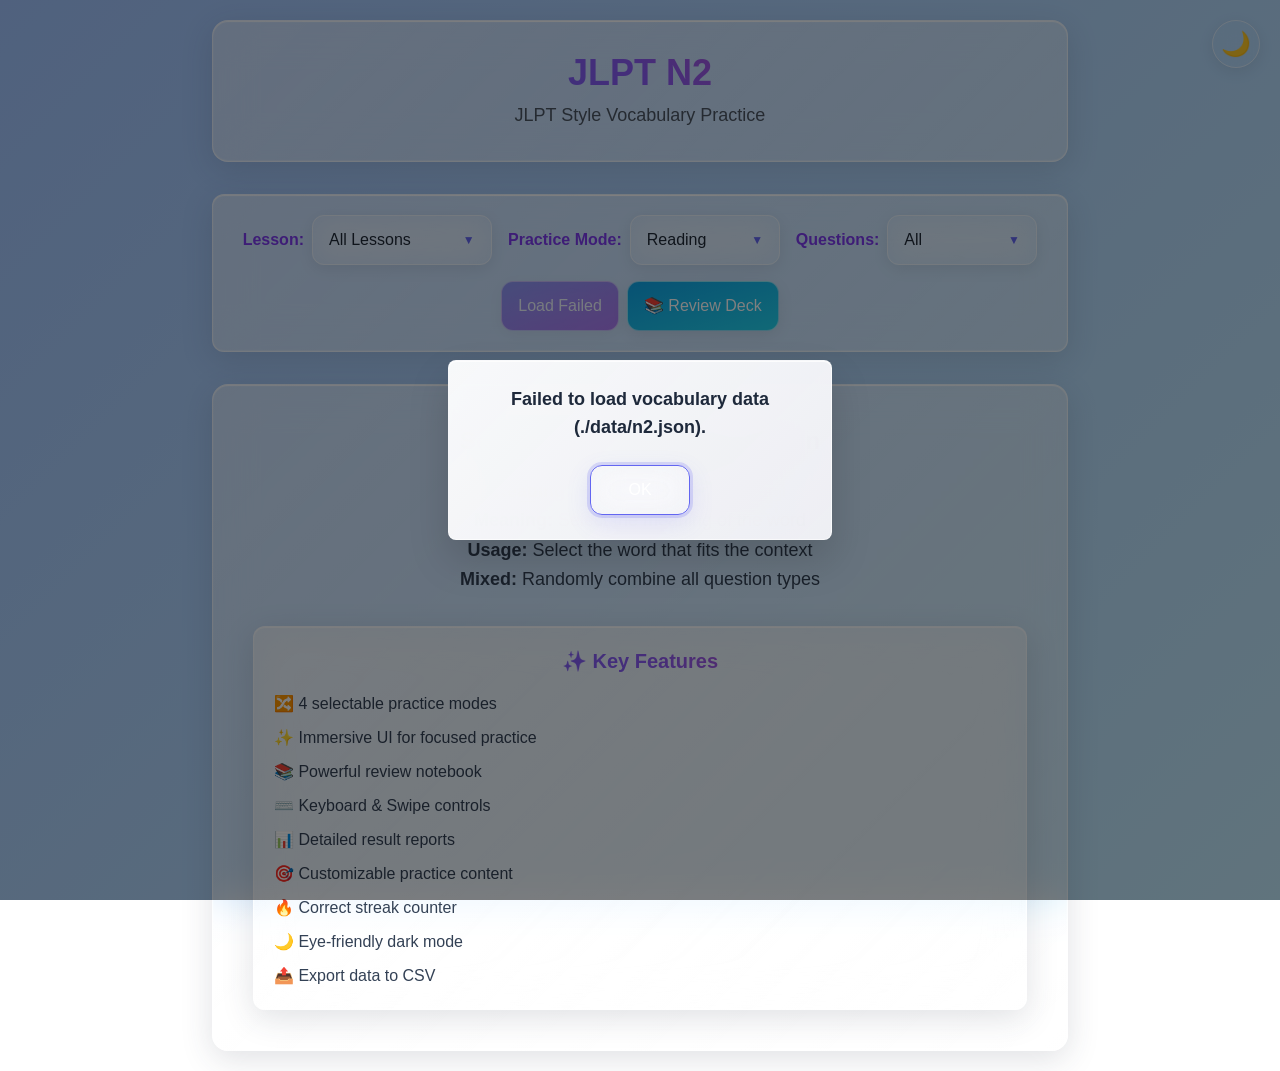
==== commit 496a7c21: "优化代码" ====
--- a/index.html
+++ b/index.html
@@ -3,21 +3,24 @@
 <head>
     <meta charset="UTF-8">
     <meta name="viewport" content="width=device-width, initial-scale=1.0, viewport-fit=cover">
+    <meta name="description" content="Japanese vocabulary quiz application with dark theme support">
     <title data-i18n="page_title"></title>
+    <link rel="preload" href="./css/style.css" as="style">
     <link rel="stylesheet" href="./css/style.css">
+    <link rel="preconnect" href="https://fonts.gstatic.com" crossorigin>
 </head>
 
 <body class="min-h-screen text-gray-800 dark:text-gray-200 relative">
 
-    <button id="themeToggleBtn" class="theme-toggle fixed top-5 right-5 glass-control flex items-center justify-center w-12 h-12 rounded-full text-2xl cursor-pointer z-50 transition-transform hover:scale-110"></button>
+    <button id="themeToggleBtn" class="theme-toggle fixed top-5 right-5 glass-control flex items-center justify-center w-12 h-12 rounded-full text-2xl cursor-pointer z-50 transition-transform hover:scale-110" aria-label="Toggle theme" title="Switch between light and dark theme"></button>
 
     <main class="container mx-auto p-5 max-w-4xl">
-        <div class="header glass-pane rounded-2xl p-8 mb-8 text-center animate-[slideDown_0.8s_ease]">
+        <header class="header glass-pane rounded-2xl p-8 mb-8 text-center animate-[slideDown_0.8s_ease]">
             <h1 id="mainTitle" class="text-4xl font-bold mb-2 gradient-text" data-i18n="header_title"></h1>
             <p class="text-gray-600 dark:text-gray-300 text-lg" data-i18n="header_subtitle"></p>
-        </div>
+        </header>
 
-        <div class="controls glass-pane rounded-xl p-5 mb-8 flex flex-wrap gap-4 items-center justify-center animate-[slideUp_0.8s_ease]">
+        <section class="controls glass-pane rounded-xl p-5 mb-8 flex flex-wrap gap-4 items-center justify-center animate-[slideUp_0.8s_ease]" aria-label="Quiz controls">
             <div class="flex items-center gap-2">
                 <label for="lessonMultiSelect" class="font-semibold text-violet-600 dark:text-violet-400" data-i18n="label_lesson"></label>
                 <div class="multi-select-container custom-select-container">
@@ -46,17 +49,17 @@
                 </div>
             </div>
             <div class="flex flex-wrap gap-2 justify-center">
-                <button id="startQuizButton" class="glass-control bg-gradient-to-br from-indigo-500 to-purple-600 text-white py-3 px-6 disabled:opacity-60 disabled:cursor-not-allowed" disabled data-i18n="btn_start_practice"></button>
-                <button id="wrongWordsOpenBtn" class="glass-control bg-gradient-to-br from-sky-500 to-cyan-400 text-white py-3 px-6" data-i18n="btn_wrong_words_notebook"></button>
+                <button id="startQuizButton" class="glass-control bg-gradient-to-br from-indigo-500 to-purple-600 text-white py-3 px-6 disabled:opacity-60 disabled:cursor-not-allowed" disabled data-i18n="btn_start_practice" aria-describedby="quiz-setup-help"></button>
+                <button id="wrongWordsOpenBtn" class="glass-control bg-gradient-to-br from-sky-500 to-cyan-400 text-white py-3 px-6" data-i18n="btn_wrong_words_notebook" aria-describedby="wrong-words-help"></button>
             </div>
-        </div>
+        </section>
 
-        <div id="quizContainer" class="glass-pane rounded-2xl p-10 min-h-[400px] animate-[fadeIn_0.5s_ease]"></div>
+        <section id="quizContainer" class="glass-pane rounded-2xl p-10 min-h-[400px] animate-[fadeIn_0.5s_ease]" aria-label="Quiz area" role="main"></section>
     </main>
 
-    <div id="keyboardHint" class="fixed bottom-5 right-5 bg-gray-800 text-white py-2.5 px-4 rounded-xl text-xs opacity-0 transition-opacity duration-300 z-50" data-i18n="keyboard_hint"></div>
+    <aside id="keyboardHint" class="fixed bottom-5 right-5 bg-gray-800 text-white py-2.5 px-4 rounded-xl text-xs opacity-0 transition-opacity duration-300 z-50" data-i18n="keyboard_hint" role="tooltip"></aside>
 
-    <div id="messageBox" class="fixed inset-0 bg-black bg-opacity-50 flex items-center justify-center z-[70] hidden">
+    <div id="messageBox" class="fixed inset-0 bg-black bg-opacity-50 flex items-center justify-center z-[70] hidden" role="dialog" aria-modal="true" aria-labelledby="messageBoxText">
         <div class="p-6 rounded-lg max-w-sm w-full text-center">
             <p id="messageBoxText" class="text-lg font-semibold mb-6 text-slate-800 dark:text-slate-200"></p>
             <div id="messageBoxButtons" class="flex justify-center gap-4"></div>
@@ -64,16 +67,16 @@
     </div>
 
     <!-- ===== WRONG WORDS MODAL (Optimized) ===== -->
-    <div id="wrongWordsModal" class="fixed inset-0 bg-black bg-opacity-60 flex items-center justify-center z-[60] hidden">
+    <dialog id="wrongWordsModal" class="fixed inset-0 bg-black bg-opacity-60 flex items-center justify-center z-[60] hidden" aria-labelledby="wrongWordsModalTitle">
         <div class="bg-white dark:bg-slate-800 rounded-2xl max-w-2xl w-full mx-4 max-h-[90vh] overflow-hidden flex flex-col shadow-2xl">
             <!-- Modal Header -->
             <header class="p-5 flex-shrink-0">
                 <div class="flex justify-between items-center">
-                    <h3 class="text-xl font-bold text-slate-800 dark:text-slate-100 flex items-center gap-3">
-                        <svg xmlns="http://www.w3.org/2000/svg" class="h-6 w-6 text-indigo-500" fill="none" viewBox="0 0 24 24" stroke="currentColor" stroke-width="2"><path stroke-linecap="round" stroke-linejoin="round" d="M12 6.253v13m0-13C10.832 5.477 9.246 5 7.5 5S4.168 5.477 3 6.253v13C4.168 18.477 5.754 18 7.5 18s3.332.477 4.5 1.253m0-13C13.168 5.477 14.754 5 16.5 5c1.747 0 3.332.477 4.5 1.253v13C19.832 18.477 18.246 18 16.5 18c-1.746 0-3.332.477-4.5 1.253" /></svg>
+                    <h3 id="wrongWordsModalTitle" class="text-xl font-bold text-slate-800 dark:text-slate-100 flex items-center gap-3">
+                        <svg xmlns="http://www.w3.org/2000/svg" class="h-6 w-6 text-indigo-500" fill="none" viewBox="0 0 24 24" stroke="currentColor" stroke-width="2" aria-hidden="true"><path stroke-linecap="round" stroke-linejoin="round" d="M12 6.253v13m0-13C10.832 5.477 9.246 5 7.5 5S4.168 5.477 3 6.253v13C4.168 18.477 5.754 18 7.5 18s3.332.477 4.5 1.253m0-13C13.168 5.477 14.754 5 16.5 5c1.747 0 3.332.477 4.5 1.253v13C19.832 18.477 18.246 18 16.5 18c-1.746 0-3.332.477-4.5 1.253" /></svg>
                         <span data-i18n="wrong_words_modal_title"></span>
                     </h3>
-                    <button id="wrongWordsCloseBtn" class="text-gray-400 dark:text-gray-300 hover:text-gray-600 dark:hover:text-gray-100 text-2xl transition-colors font-mono">✕</button>
+                    <button id="wrongWordsCloseBtn" class="text-gray-400 dark:text-gray-300 hover:text-gray-600 dark:hover:text-gray-100 text-2xl transition-colors font-mono" aria-label="Close modal">✕</button>
                 </div>
                 
                 <div class="hidden flex justify-center gap-6 text-sm text-gray-500 dark:text-gray-400 mt-3 pt-3 border-t border-gray-100 dark:border-gray-700">
@@ -117,7 +120,7 @@
                 <!-- [移除] 删除了未使用的 'tab-statistics' 容器 -->
             </main>
         </div>
-    </div>
+    </dialog>
     
     <!-- ===== WRONG WORD CARD TEMPLATE ===== -->
     <template id="wrongWordCardTemplate">
--- a/css/style.css
+++ b/css/style.css
@@ -1 +1 @@
-*,:after,:before{--tw-border-spacing-x:0;--tw-border-spacing-y:0;--tw-translate-x:0;--tw-translate-y:0;--tw-rotate:0;--tw-skew-x:0;--tw-skew-y:0;--tw-scale-x:1;--tw-scale-y:1;--tw-pan-x: ;--tw-pan-y: ;--tw-pinch-zoom: ;--tw-scroll-snap-strictness:proximity;--tw-gradient-from-position: ;--tw-gradient-via-position: ;--tw-gradient-to-position: ;--tw-ordinal: ;--tw-slashed-zero: ;--tw-numeric-figure: ;--tw-numeric-spacing: ;--tw-numeric-fraction: ;--tw-ring-inset: ;--tw-ring-offset-width:0px;--tw-ring-offset-color:#fff;--tw-ring-color:rgba(59,130,246,.5);--tw-ring-offset-shadow:0 0 #0000;--tw-ring-shadow:0 0 #0000;--tw-shadow:0 0 #0000;--tw-shadow-colored:0 0 #0000;--tw-blur: ;--tw-brightness: ;--tw-contrast: ;--tw-grayscale: ;--tw-hue-rotate: ;--tw-invert: ;--tw-saturate: ;--tw-sepia: ;--tw-drop-shadow: ;--tw-backdrop-blur: ;--tw-backdrop-brightness: ;--tw-backdrop-contrast: ;--tw-backdrop-grayscale: ;--tw-backdrop-hue-rotate: ;--tw-backdrop-invert: ;--tw-backdrop-opacity: ;--tw-backdrop-saturate: ;--tw-backdrop-sepia: ;--tw-contain-size: ;--tw-contain-layout: ;--tw-contain-paint: ;--tw-contain-style: }::backdrop{--tw-border-spacing-x:0;--tw-border-spacing-y:0;--tw-translate-x:0;--tw-translate-y:0;--tw-rotate:0;--tw-skew-x:0;--tw-skew-y:0;--tw-scale-x:1;--tw-scale-y:1;--tw-pan-x: ;--tw-pan-y: ;--tw-pinch-zoom: ;--tw-scroll-snap-strictness:proximity;--tw-gradient-from-position: ;--tw-gradient-via-position: ;--tw-gradient-to-position: ;--tw-ordinal: ;--tw-slashed-zero: ;--tw-numeric-figure: ;--tw-numeric-spacing: ;--tw-numeric-fraction: ;--tw-ring-inset: ;--tw-ring-offset-width:0px;--tw-ring-offset-color:#fff;--tw-ring-color:rgba(59,130,246,.5);--tw-ring-offset-shadow:0 0 #0000;--tw-ring-shadow:0 0 #0000;--tw-shadow:0 0 #0000;--tw-shadow-colored:0 0 #0000;--tw-blur: ;--tw-brightness: ;--tw-contrast: ;--tw-grayscale: ;--tw-hue-rotate: ;--tw-invert: ;--tw-saturate: ;--tw-sepia: ;--tw-drop-shadow: ;--tw-backdrop-blur: ;--tw-backdrop-brightness: ;--tw-backdrop-contrast: ;--tw-backdrop-grayscale: ;--tw-backdrop-hue-rotate: ;--tw-backdrop-invert: ;--tw-backdrop-opacity: ;--tw-backdrop-saturate: ;--tw-backdrop-sepia: ;--tw-contain-size: ;--tw-contain-layout: ;--tw-contain-paint: ;--tw-contain-style: }/*! tailwindcss v3.4.17 | MIT License | https://tailwindcss.com*/*,:after,:before{border:0 solid #e5e7eb;box-sizing:border-box}:after,:before{--tw-content:""}:host,html{line-height:1.5;-webkit-text-size-adjust:100%;font-family:ui-sans-serif,system-ui,sans-serif,Apple Color Emoji,Segoe UI Emoji,Segoe UI Symbol,Noto Color Emoji;font-feature-settings:normal;font-variation-settings:normal;-moz-tab-size:4;-o-tab-size:4;tab-size:4;-webkit-tap-highlight-color:transparent}body{line-height:inherit;margin:0}hr{border-top-width:1px;color:inherit;height:0}abbr:where([title]){-webkit-text-decoration:underline dotted;text-decoration:underline dotted}h1,h2,h3,h4,h5,h6{font-size:inherit;font-weight:inherit}a{color:inherit;text-decoration:inherit}b,strong{font-weight:bolder}code,kbd,pre,samp{font-family:ui-monospace,SFMono-Regular,Menlo,Monaco,Consolas,Liberation Mono,Courier New,monospace;font-feature-settings:normal;font-size:1em;font-variation-settings:normal}small{font-size:80%}sub,sup{font-size:75%;line-height:0;position:relative;vertical-align:baseline}sub{bottom:-.25em}sup{top:-.5em}table{border-collapse:collapse;border-color:inherit;text-indent:0}button,input,optgroup,select,textarea{color:inherit;font-family:inherit;font-feature-settings:inherit;font-size:100%;font-variation-settings:inherit;font-weight:inherit;letter-spacing:inherit;line-height:inherit;margin:0;padding:0}button,select{text-transform:none}button,input:where([type=button]),input:where([type=reset]),input:where([type=submit]){-webkit-appearance:button;background-color:transparent;background-image:none}:-moz-focusring{outline:auto}:-moz-ui-invalid{box-shadow:none}progress{vertical-align:baseline}::-webkit-inner-spin-button,::-webkit-outer-spin-button{height:auto}[type=search]{-webkit-appearance:textfield;outline-offset:-2px}::-webkit-search-decoration{-webkit-appearance:none}::-webkit-file-upload-button{-webkit-appearance:button;font:inherit}summary{display:list-item}blockquote,dd,dl,figure,h1,h2,h3,h4,h5,h6,hr,p,pre{margin:0}fieldset{margin:0}fieldset,legend{padding:0}menu,ol,ul{list-style:none;margin:0;padding:0}dialog{padding:0}textarea{resize:vertical}input::-moz-placeholder,textarea::-moz-placeholder{color:#9ca3af;opacity:1}input::placeholder,textarea::placeholder{color:#9ca3af;opacity:1}[role=button],button{cursor:pointer}:disabled{cursor:default}audio,canvas,embed,iframe,img,object,svg,video{display:block;vertical-align:middle}img,video{height:auto;max-width:100%}[hidden]:where(:not([hidden=until-found])){display:none}.container{width:100%}@media (min-width:640px){.container{max-width:640px}}@media (min-width:768px){.container{max-width:768px}}@media (min-width:1024px){.container{max-width:1024px}}@media (min-width:1280px){.container{max-width:1280px}}@media (min-width:1536px){.container{max-width:1536px}}.pointer-events-none{pointer-events:none}.visible{visibility:visible}.fixed{position:fixed}.absolute{position:absolute}.relative{position:relative}.inset-0{inset:0}.bottom-5{bottom:1.25rem}.right-3{right:.75rem}.right-5{right:1.25rem}.top-3{top:.75rem}.top-5{top:1.25rem}.z-50{z-index:50}.z-\[60\]{z-index:60}.z-\[70\]{z-index:70}.mx-4{margin-left:1rem;margin-right:1rem}.mx-auto{margin-left:auto;margin-right:auto}.my-5{margin-bottom:1.25rem;margin-top:1.25rem}.my-8{margin-bottom:2rem;margin-top:2rem}.\!mt-2{margin-top:.5rem!important}.mb-1{margin-bottom:.25rem}.mb-2{margin-bottom:.5rem}.mb-3{margin-bottom:.75rem}.mb-4{margin-bottom:1rem}.mb-5{margin-bottom:1.25rem}.mb-6{margin-bottom:1.5rem}.mb-8{margin-bottom:2rem}.ml-2{margin-left:.5rem}.mr-2{margin-right:.5rem}.mr-3{margin-right:.75rem}.mt-1{margin-top:.25rem}.mt-2{margin-top:.5rem}.mt-3{margin-top:.75rem}.mt-4{margin-top:1rem}.mt-8{margin-top:2rem}.block{display:block}.flex{display:flex}.inline-flex{display:inline-flex}.grid{display:grid}.hidden{display:none}.h-10{height:2.5rem}.h-12{height:3rem}.h-2{height:.5rem}.h-2\.5{height:.625rem}.h-5{height:1.25rem}.h-6{height:1.5rem}.h-8{height:2rem}.h-full{height:100%}.max-h-80{max-height:20rem}.max-h-\[90vh\]{max-height:90vh}.min-h-\[400px\]{min-height:400px}.min-h-screen{min-height:100vh}.w-10{width:2.5rem}.w-12{width:3rem}.w-2{width:.5rem}.w-5{width:1.25rem}.w-6{width:1.5rem}.w-8{width:2rem}.w-full{width:100%}.min-w-0{min-width:0}.max-w-2xl{max-width:42rem}.max-w-4xl{max-width:56rem}.max-w-sm{max-width:24rem}.flex-shrink-0{flex-shrink:0}.flex-grow{flex-grow:1}.transform{transform:translate(var(--tw-translate-x),var(--tw-translate-y)) rotate(var(--tw-rotate)) skewX(var(--tw-skew-x)) skewY(var(--tw-skew-y)) scaleX(var(--tw-scale-x)) scaleY(var(--tw-scale-y))}.animate-\[fadeIn_0\.5s_ease\]{animation:fadeIn .5s ease}.animate-\[fadeIn_1s_ease\]{animation:fadeIn 1s ease}.animate-\[incorrectShake_0\.3s_ease\]{animation:incorrectShake .3s ease}.animate-\[slideDown_0\.8s_ease\]{animation:slideDown .8s ease}.animate-\[slideUp_0\.8s_ease\]{animation:slideUp .8s ease}.cursor-not-allowed{cursor:not-allowed}.cursor-pointer{cursor:pointer}.list-inside{list-style-position:inside}.list-none{list-style-type:none}.grid-cols-1{grid-template-columns:repeat(1,minmax(0,1fr))}.grid-cols-3{grid-template-columns:repeat(3,minmax(0,1fr))}.grid-cols-\[auto_1fr\]{grid-template-columns:auto 1fr}.flex-col{flex-direction:column}.flex-wrap{flex-wrap:wrap}.items-start{align-items:flex-start}.items-end{align-items:flex-end}.items-center{align-items:center}.justify-center{justify-content:center}.justify-between{justify-content:space-between}.gap-1{gap:.25rem}.gap-2{gap:.5rem}.gap-2\.5{gap:.625rem}.gap-3{gap:.75rem}.gap-4{gap:1rem}.gap-6{gap:1.5rem}.gap-x-4{-moz-column-gap:1rem;column-gap:1rem}.gap-y-2{row-gap:.5rem}.space-y-1>:not([hidden])~:not([hidden]){--tw-space-y-reverse:0;margin-bottom:calc(.25rem*var(--tw-space-y-reverse));margin-top:calc(.25rem*(1 - var(--tw-space-y-reverse)))}.space-y-2>:not([hidden])~:not([hidden]){--tw-space-y-reverse:0;margin-bottom:calc(.5rem*var(--tw-space-y-reverse));margin-top:calc(.5rem*(1 - var(--tw-space-y-reverse)))}.space-y-3>:not([hidden])~:not([hidden]){--tw-space-y-reverse:0;margin-bottom:calc(.75rem*var(--tw-space-y-reverse));margin-top:calc(.75rem*(1 - var(--tw-space-y-reverse)))}.overflow-hidden{overflow:hidden}.overflow-y-auto{overflow-y:auto}.break-words{overflow-wrap:break-word}.break-all{word-break:break-all}.rounded-2xl{border-radius:1rem}.rounded-full{border-radius:9999px}.rounded-lg{border-radius:.5rem}.rounded-md{border-radius:.375rem}.rounded-xl{border-radius:.75rem}.border{border-width:1px}.border-0{border-width:0}.border-l-4{border-left-width:4px}.border-t{border-top-width:1px}.\!border-green-700{--tw-border-opacity:1!important;border-color:rgb(21 128 61/var(--tw-border-opacity,1))!important}.\!border-red-700{--tw-border-opacity:1!important;border-color:rgb(185 28 28/var(--tw-border-opacity,1))!important}.border-gray-100{--tw-border-opacity:1;border-color:rgb(243 244 246/var(--tw-border-opacity,1))}.border-green-500{--tw-border-opacity:1;border-color:rgb(34 197 94/var(--tw-border-opacity,1))}.border-indigo-400{--tw-border-opacity:1;border-color:rgb(129 140 248/var(--tw-border-opacity,1))}.border-red-200{--tw-border-opacity:1;border-color:rgb(254 202 202/var(--tw-border-opacity,1))}.border-red-500{--tw-border-opacity:1;border-color:rgb(239 68 68/var(--tw-border-opacity,1))}.border-slate-100{--tw-border-opacity:1;border-color:rgb(241 245 249/var(--tw-border-opacity,1))}.border-slate-200{--tw-border-opacity:1;border-color:rgb(226 232 240/var(--tw-border-opacity,1))}.\!bg-green-600{--tw-bg-opacity:1!important;background-color:rgb(22 163 74/var(--tw-bg-opacity,1))!important}.\!bg-red-600{--tw-bg-opacity:1!important;background-color:rgb(220 38 38/var(--tw-bg-opacity,1))!important}.bg-black{--tw-bg-opacity:1;background-color:rgb(0 0 0/var(--tw-bg-opacity,1))}.bg-black\/10{background-color:rgba(0,0,0,.1)}.bg-blue-100{--tw-bg-opacity:1;background-color:rgb(219 234 254/var(--tw-bg-opacity,1))}.bg-blue-50{--tw-bg-opacity:1;background-color:rgb(239 246 255/var(--tw-bg-opacity,1))}.bg-blue-500{--tw-bg-opacity:1;background-color:rgb(59 130 246/var(--tw-bg-opacity,1))}.bg-emerald-500{--tw-bg-opacity:1;background-color:rgb(16 185 129/var(--tw-bg-opacity,1))}.bg-gray-200{--tw-bg-opacity:1;background-color:rgb(229 231 235/var(--tw-bg-opacity,1))}.bg-gray-800{--tw-bg-opacity:1;background-color:rgb(31 41 55/var(--tw-bg-opacity,1))}.bg-green-100{--tw-bg-opacity:1;background-color:rgb(220 252 231/var(--tw-bg-opacity,1))}.bg-green-50{--tw-bg-opacity:1;background-color:rgb(240 253 244/var(--tw-bg-opacity,1))}.bg-green-500{--tw-bg-opacity:1;background-color:rgb(34 197 94/var(--tw-bg-opacity,1))}.bg-indigo-100{--tw-bg-opacity:1;background-color:rgb(224 231 255/var(--tw-bg-opacity,1))}.bg-indigo-50{--tw-bg-opacity:1;background-color:rgb(238 242 255/var(--tw-bg-opacity,1))}.bg-indigo-500{--tw-bg-opacity:1;background-color:rgb(99 102 241/var(--tw-bg-opacity,1))}.bg-orange-100{--tw-bg-opacity:1;background-color:rgb(255 237 213/var(--tw-bg-opacity,1))}.bg-red-100{--tw-bg-opacity:1;background-color:rgb(254 226 226/var(--tw-bg-opacity,1))}.bg-red-50{--tw-bg-opacity:1;background-color:rgb(254 242 242/var(--tw-bg-opacity,1))}.bg-red-500{--tw-bg-opacity:1;background-color:rgb(239 68 68/var(--tw-bg-opacity,1))}.bg-rose-500{--tw-bg-opacity:1;background-color:rgb(244 63 94/var(--tw-bg-opacity,1))}.bg-slate-500{--tw-bg-opacity:1;background-color:rgb(100 116 139/var(--tw-bg-opacity,1))}.bg-white{--tw-bg-opacity:1;background-color:rgb(255 255 255/var(--tw-bg-opacity,1))}.bg-yellow-100{--tw-bg-opacity:1;background-color:rgb(254 249 195/var(--tw-bg-opacity,1))}.bg-opacity-50{--tw-bg-opacity:0.5}.bg-opacity-60{--tw-bg-opacity:0.6}.bg-gradient-to-br{background-image:linear-gradient(to bottom right,var(--tw-gradient-stops))}.bg-gradient-to-r{background-image:linear-gradient(to right,var(--tw-gradient-stops))}.from-cyan-400{--tw-gradient-from:#22d3ee var(--tw-gradient-from-position);--tw-gradient-to:rgba(34,211,238,0) var(--tw-gradient-to-position);--tw-gradient-stops:var(--tw-gradient-from),var(--tw-gradient-to)}.from-indigo-500{--tw-gradient-from:#6366f1 var(--tw-gradient-from-position);--tw-gradient-to:rgba(99,102,241,0) var(--tw-gradient-to-position);--tw-gradient-stops:var(--tw-gradient-from),var(--tw-gradient-to)}.from-purple-500{--tw-gradient-from:#a855f7 var(--tw-gradient-from-position);--tw-gradient-to:rgba(168,85,247,0) var(--tw-gradient-to-position);--tw-gradient-stops:var(--tw-gradient-from),var(--tw-gradient-to)}.from-red-500{--tw-gradient-from:#ef4444 var(--tw-gradient-from-position);--tw-gradient-to:rgba(239,68,68,0) var(--tw-gradient-to-position);--tw-gradient-stops:var(--tw-gradient-from),var(--tw-gradient-to)}.from-sky-500{--tw-gradient-from:#0ea5e9 var(--tw-gradient-from-position);--tw-gradient-to:rgba(14,165,233,0) var(--tw-gradient-to-position);--tw-gradient-stops:var(--tw-gradient-from),var(--tw-gradient-to)}.to-cyan-400{--tw-gradient-to:#22d3ee var(--tw-gradient-to-position)}.to-indigo-600{--tw-gradient-to:#4f46e5 var(--tw-gradient-to-position)}.to-orange-500{--tw-gradient-to:#f97316 var(--tw-gradient-to-position)}.to-purple-600{--tw-gradient-to:#9333ea var(--tw-gradient-to-position)}.to-sky-500{--tw-gradient-to:#0ea5e9 var(--tw-gradient-to-position)}.p-10{padding:2.5rem}.p-2{padding:.5rem}.p-3{padding:.75rem}.p-4{padding:1rem}.p-5{padding:1.25rem}.p-6{padding:1.5rem}.p-8{padding:2rem}.px-2{padding-left:.5rem;padding-right:.5rem}.px-3{padding-left:.75rem;padding-right:.75rem}.px-4{padding-left:1rem;padding-right:1rem}.px-6{padding-left:1.5rem;padding-right:1.5rem}.px-8{padding-left:2rem;padding-right:2rem}.py-1{padding-bottom:.25rem;padding-top:.25rem}.py-16{padding-bottom:4rem;padding-top:4rem}.py-2{padding-bottom:.5rem;padding-top:.5rem}.py-2\.5{padding-bottom:.625rem;padding-top:.625rem}.py-3{padding-bottom:.75rem;padding-top:.75rem}.pt-0{padding-top:0}.pt-2{padding-top:.5rem}.pt-3{padding-top:.75rem}.text-left{text-align:left}.text-center{text-align:center}.font-mono{font-family:ui-monospace,SFMono-Regular,Menlo,Monaco,Consolas,Liberation Mono,Courier New,monospace}.text-2xl{font-size:1.5rem;line-height:2rem}.text-3xl{font-size:1.875rem;line-height:2.25rem}.text-4xl{font-size:2.25rem;line-height:2.5rem}.text-base{font-size:1rem;line-height:1.5rem}.text-lg{font-size:1.125rem;line-height:1.75rem}.text-sm{font-size:.875rem;line-height:1.25rem}.text-xl{font-size:1.25rem;line-height:1.75rem}.text-xs{font-size:.75rem;line-height:1rem}.font-bold{font-weight:700}.font-medium{font-weight:500}.font-normal{font-weight:400}.font-semibold{font-weight:600}.leading-relaxed{line-height:1.625}.leading-tight{line-height:1.25}.\!text-white{--tw-text-opacity:1!important;color:rgb(255 255 255/var(--tw-text-opacity,1))!important}.text-amber-600{--tw-text-opacity:1;color:rgb(217 119 6/var(--tw-text-opacity,1))}.text-blue-600{--tw-text-opacity:1;color:rgb(37 99 235/var(--tw-text-opacity,1))}.text-blue-700{--tw-text-opacity:1;color:rgb(29 78 216/var(--tw-text-opacity,1))}.text-blue-800{--tw-text-opacity:1;color:rgb(30 64 175/var(--tw-text-opacity,1))}.text-emerald-600{--tw-text-opacity:1;color:rgb(5 150 105/var(--tw-text-opacity,1))}.text-gray-400{--tw-text-opacity:1;color:rgb(156 163 175/var(--tw-text-opacity,1))}.text-gray-500{--tw-text-opacity:1;color:rgb(107 114 128/var(--tw-text-opacity,1))}.text-gray-600{--tw-text-opacity:1;color:rgb(75 85 99/var(--tw-text-opacity,1))}.text-gray-700{--tw-text-opacity:1;color:rgb(55 65 81/var(--tw-text-opacity,1))}.text-gray-800{--tw-text-opacity:1;color:rgb(31 41 55/var(--tw-text-opacity,1))}.text-gray-900{--tw-text-opacity:1;color:rgb(17 24 39/var(--tw-text-opacity,1))}.text-green-600{--tw-text-opacity:1;color:rgb(22 163 74/var(--tw-text-opacity,1))}.text-green-700{--tw-text-opacity:1;color:rgb(21 128 61/var(--tw-text-opacity,1))}.text-green-800{--tw-text-opacity:1;color:rgb(22 101 52/var(--tw-text-opacity,1))}.text-indigo-500{--tw-text-opacity:1;color:rgb(99 102 241/var(--tw-text-opacity,1))}.text-indigo-600{--tw-text-opacity:1;color:rgb(79 70 229/var(--tw-text-opacity,1))}.text-indigo-700{--tw-text-opacity:1;color:rgb(67 56 202/var(--tw-text-opacity,1))}.text-indigo-800{--tw-text-opacity:1;color:rgb(55 48 163/var(--tw-text-opacity,1))}.text-orange-700{--tw-text-opacity:1;color:rgb(194 65 12/var(--tw-text-opacity,1))}.text-red-600{--tw-text-opacity:1;color:rgb(220 38 38/var(--tw-text-opacity,1))}.text-red-700{--tw-text-opacity:1;color:rgb(185 28 28/var(--tw-text-opacity,1))}.text-slate-300{--tw-text-opacity:1;color:rgb(203 213 225/var(--tw-text-opacity,1))}.text-slate-400{--tw-text-opacity:1;color:rgb(148 163 184/var(--tw-text-opacity,1))}.text-slate-500{--tw-text-opacity:1;color:rgb(100 116 139/var(--tw-text-opacity,1))}.text-slate-600{--tw-text-opacity:1;color:rgb(71 85 105/var(--tw-text-opacity,1))}.text-slate-700{--tw-text-opacity:1;color:rgb(51 65 85/var(--tw-text-opacity,1))}.text-slate-800{--tw-text-opacity:1;color:rgb(30 41 59/var(--tw-text-opacity,1))}.text-violet-600{--tw-text-opacity:1;color:rgb(124 58 237/var(--tw-text-opacity,1))}.text-white{--tw-text-opacity:1;color:rgb(255 255 255/var(--tw-text-opacity,1))}.text-yellow-700{--tw-text-opacity:1;color:rgb(161 98 7/var(--tw-text-opacity,1))}.opacity-0{opacity:0}.opacity-100{opacity:1}.opacity-50{opacity:.5}.opacity-85{opacity:.85}.shadow-2xl{--tw-shadow:0 25px 50px -12px rgba(0,0,0,.25);--tw-shadow-colored:0 25px 50px -12px var(--tw-shadow-color)}.shadow-2xl,.shadow-lg{box-shadow:var(--tw-ring-offset-shadow,0 0 #0000),var(--tw-ring-shadow,0 0 #0000),var(--tw-shadow)}.shadow-lg{--tw-shadow:0 10px 15px -3px rgba(0,0,0,.1),0 4px 6px -4px rgba(0,0,0,.1);--tw-shadow-colored:0 10px 15px -3px var(--tw-shadow-color),0 4px 6px -4px var(--tw-shadow-color)}.shadow-md{--tw-shadow:0 4px 6px -1px rgba(0,0,0,.1),0 2px 4px -2px rgba(0,0,0,.1);--tw-shadow-colored:0 4px 6px -1px var(--tw-shadow-color),0 2px 4px -2px var(--tw-shadow-color)}.shadow-md,.shadow-sm{box-shadow:var(--tw-ring-offset-shadow,0 0 #0000),var(--tw-ring-shadow,0 0 #0000),var(--tw-shadow)}.shadow-sm{--tw-shadow:0 1px 2px 0 rgba(0,0,0,.05);--tw-shadow-colored:0 1px 2px 0 var(--tw-shadow-color)}.filter{filter:var(--tw-blur) var(--tw-brightness) var(--tw-contrast) var(--tw-grayscale) var(--tw-hue-rotate) var(--tw-invert) var(--tw-saturate) var(--tw-sepia) var(--tw-drop-shadow)}.transition{transition-duration:.15s;transition-property:color,background-color,border-color,text-decoration-color,fill,stroke,opacity,box-shadow,transform,filter,-webkit-backdrop-filter;transition-property:color,background-color,border-color,text-decoration-color,fill,stroke,opacity,box-shadow,transform,filter,backdrop-filter;transition-property:color,background-color,border-color,text-decoration-color,fill,stroke,opacity,box-shadow,transform,filter,backdrop-filter,-webkit-backdrop-filter;transition-timing-function:cubic-bezier(.4,0,.2,1)}.transition-all{transition-duration:.15s;transition-property:all;transition-timing-function:cubic-bezier(.4,0,.2,1)}.transition-colors{transition-duration:.15s;transition-property:color,background-color,border-color,text-decoration-color,fill,stroke;transition-timing-function:cubic-bezier(.4,0,.2,1)}.transition-opacity{transition-duration:.15s;transition-property:opacity;transition-timing-function:cubic-bezier(.4,0,.2,1)}.transition-shadow{transition-duration:.15s;transition-property:box-shadow;transition-timing-function:cubic-bezier(.4,0,.2,1)}.transition-transform{transition-duration:.15s;transition-property:transform;transition-timing-function:cubic-bezier(.4,0,.2,1)}.duration-300{transition-duration:.3s}.ease-in-out{transition-timing-function:cubic-bezier(.4,0,.2,1)}:root{--body-bg-gradient:linear-gradient(135deg,#a1c4fd,#c2e9fb);--body-text-color:#1f2937;--glass-pane-bg-fallback:hsla(0,0%,100%,.45);--glass-pane-bg:linear-gradient(135deg,hsla(0,0%,100%,.4),hsla(0,0%,100%,.3));--glass-pane-border:hsla(0,0%,100%,.6);--glass-pane-shadow:0 8px 32px rgba(45,55,72,.15);--glass-pane-inset-shadow:inset 0 1px 1px hsla(0,0%,100%,.75),inset 0 -1px 1px hsla(0,0%,100%,.25);--glass-pane-highlight:linear-gradient(90deg,transparent,hsla(0,0%,100%,.9) 50%,transparent);--glass-control-bg:hsla(0,0%,100%,.35);--glass-control-border:hsla(0,0%,100%,.5);--glass-control-hover-bg:hsla(0,0%,100%,.5);--glass-control-shadow:0 4px 16px rgba(0,0,0,.08);--gradient-text-bg:linear-gradient(45deg,#6366f1,#8b5cf6,#ec4899);--accent-color:#6366f1;--progress-bar-bg:hsla(0,0%,100%,.4);--progress-fill-bg:var(--gradient-text-bg);--feedback-green-text:#15803d;--feedback-red-text:#c2410c;--selected-option-bg:var(--accent-color);--selected-option-text:#fff;--panel-handle-bg:rgba(0,0,0,.2);--indicator-bg:hsla(0,0%,100%,.2);--indicator-hover-bg:hsla(0,0%,100%,.35)}body.dark{--body-bg-gradient:linear-gradient(135deg,#111827,#1e293b);--body-text-color:#94a3b8;--glass-pane-bg-fallback:rgba(30,41,59,.4);--glass-pane-bg:linear-gradient(135deg,rgba(30,41,59,.4),rgba(17,24,39,.3));--glass-pane-border:rgba(55,65,81,.5);--glass-pane-shadow:0 8px 32px rgba(0,0,0,.6);--glass-pane-inset-shadow:inset 0 1px 1px rgba(71,85,105,.3),inset 0 -1px 1px rgba(0,0,0,.3);--glass-pane-highlight:linear-gradient(90deg,transparent,rgba(71,85,105,.2) 50%,transparent);--glass-control-bg:rgba(30,41,59,.4);--glass-control-border:rgba(55,65,81,.6);--glass-control-hover-bg:rgba(55,65,81,.5);--glass-control-shadow:0 4px 16px rgba(0,0,0,.4);--gradient-text-bg:linear-gradient(45deg,#3b82f6,#8b5cf6,#ec4899);--progress-bar-bg:rgba(17,24,39,.8);--feedback-green-text:#22c55e;--feedback-red-text:#f87171;--feedback-green-bg:#166534;--feedback-red-bg:#991b1b;--accent-color:#6366f1;--selected-option-bg:#4f46e5;--selected-option-text:#e0e7ff;--panel-handle-bg:hsla(0,0%,100%,.2);--indicator-bg:rgba(0,0,0,.25);--indicator-hover-bg:rgba(0,0,0,.4)}#wrongWordsModal .wwm-select{-webkit-appearance:none;-moz-appearance:none;appearance:none;background-color:#fff;background-image:url("data:image/svg+xml;charset=utf-8,%3Csvg xmlns='http://www.w3.org/2000/svg' fill='none' viewBox='0 0 20 20'%3E%3Cpath stroke='%236b7280' stroke-linecap='round' stroke-linejoin='round' stroke-width='1.5' d='m6 8 4 4 4-4'/%3E%3C/svg%3E");background-position:right .5rem center;background-repeat:no-repeat;background-size:1.5em 1.5em;border:1px solid #d1d5db;border-radius:.75rem;font-weight:500;padding:.5rem 2.5rem .5rem 1rem}.dark #wrongWordsModal .wwm-select{background-color:#374151;border-color:#4b5563;color:#d1d5db}.wwm-card-badge{align-items:center;border-radius:9999px;cursor:pointer;display:inline-flex;font-size:.75rem;font-weight:600;padding:.2rem .6rem;white-space:nowrap}.wwm-delete-btn{align-items:flex-start;background-color:transparent;border-radius:9999px;color:#9ca3af;display:flex;height:2rem;justify-content:center;margin-top:.12rem;transition:all .2s ease-in-out;width:2rem}.wwm-delete-btn:hover{background-color:#fee2e2;color:#ef4444}body.dark .wwm-delete-btn:hover{background-color:#452323;color:#f87171}body{background:var(--body-bg-gradient);background-attachment:fixed;color:var(--body-text-color);font-family:Inter,Noto Sans JP,sans-serif;min-height:100vh;overscroll-behavior-y:contain;transition:background .5s ease,color .5s ease}.glass-pane,body{position:relative}.glass-pane{background-color:var(--glass-pane-bg-fallback);border:1px solid var(--glass-pane-border);box-shadow:var(--glass-pane-shadow)}@supports ((-webkit-backdrop-filter:blur(1px)) or (backdrop-filter:blur(1px))) or (-webkit-backdrop-filter:blur(1px)){.glass-pane{backdrop-filter:blur(20px);-webkit-backdrop-filter:blur(20px);background:var(--glass-pane-bg);box-shadow:var(--glass-pane-shadow),var(--glass-pane-inset-shadow)}}.glass-pane:after{background:var(--glass-pane-highlight);content:"";height:1px;left:0;position:absolute;right:0;top:0}.glass-control{backdrop-filter:blur(15px);-webkit-backdrop-filter:blur(15px);border:1px solid var(--glass-control-border);border-radius:.75rem;box-shadow:var(--glass-control-shadow);font-weight:500;padding:.75rem 1rem;transition:all .3s ease}.glass-control:active{transform:translateY(0) scale(.98)}@media (hover:hover){.glass-control:focus-within,.glass-control:hover{border-color:var(--accent-color);box-shadow:0 8px 25px rgba(99,102,241,.15),var(--glass-control-shadow)}body.dark .glass-control:focus-within,body.dark .glass-control:hover{box-shadow:0 8px 25px rgba(129,140,248,.2),var(--glass-control-shadow)}}.glass-control:focus,.glass-control:focus-within{box-shadow:0 0 0 3px rgba(99,102,241,.2),0 8px 25px rgba(99,102,241,.15);outline:none}body.dark .glass-control:focus,body.dark .glass-control:focus-within{box-shadow:0 0 0 3px rgba(129,140,248,.25),0 8px 25px rgba(129,140,248,.2)}.custom-select-container{min-width:150px;position:relative}.multi-select-container{min-width:180px}.custom-select-trigger{align-items:center;color:var(--body-text-color);cursor:pointer;display:flex;min-height:3rem;overflow:hidden;padding-right:3rem;position:relative;white-space:nowrap}.custom-select-text{flex-grow:1;overflow:hidden;text-overflow:ellipsis;white-space:nowrap}.custom-select-trigger:after{color:var(--accent-color);content:"▼";font-size:.75rem;position:absolute;right:1rem;top:50%;transform:translateY(-50%);transition:transform .3s ease}.custom-select-trigger.open:after{transform:translateY(-50%) rotate(180deg)}.custom-select-dropdown{backdrop-filter:blur(25px);-webkit-backdrop-filter:blur(25px);background:hsla(0,0%,100%,.9);border:1px solid var(--glass-control-border);border-radius:.5rem;box-shadow:0 20px 40px rgba(0,0,0,.25);left:0;max-height:250px;opacity:0;overflow-y:auto;pointer-events:none;position:absolute;right:0;top:calc(100% + .25rem);transform:translateY(-10px) scale(.95);transition:all .2s ease;z-index:50}body.dark .custom-select-dropdown{background:rgba(30,41,59,.95)}.custom-select-dropdown.open{opacity:1;pointer-events:auto;transform:translateY(0) scale(1)}.custom-select-option{border-bottom:1px solid hsla(0,0%,100%,.1);color:var(--body-text-color);cursor:pointer;padding:.75rem;transition:all .2s ease}.multi-select-option{align-items:center;display:flex;gap:.5rem}body.dark .custom-select-option{border-bottom-color:hsla(0,0%,100%,.05)}.custom-select-option:active{transform:translateX(2px) scale(.99)}@media (hover:hover){.custom-select-option:hover{background:var(--accent-color);color:#fff;transform:translateX(2px)}}.custom-select-option.selected{background-color:var(--selected-option-bg);color:var(--selected-option-text);font-weight:600}.custom-select-option:last-child{border-bottom:none}.multi-select-checkbox{align-items:center;background:transparent;border:2px solid var(--accent-color);border-radius:.25rem;display:flex;flex-shrink:0;height:1rem;justify-content:center;transition:all .2s ease;width:1rem}.multi-select-checkbox.checked{background:var(--accent-color);color:#fff}.multi-select-checkbox.checked:after{content:"✓";font-size:.75rem;font-weight:700}.selected-count{animation:pulse 2s infinite;border-radius:9999px;color:#fff;display:inline-block;font-size:.75rem;font-weight:600;margin-left:.5rem;padding:.125rem .5rem}.gradient-text,.selected-count{background:var(--gradient-text-bg)}.gradient-text{-webkit-background-clip:text;background-clip:text;color:transparent}body.quiz-mode-active{height:100%;overflow:hidden;position:fixed;width:100%}.controls.hidden-during-quiz,.header.hidden-during-quiz,body.quiz-mode-active .theme-toggle{display:none}body.quiz-mode-active main.container{display:flex;height:100dvh;max-width:100%;padding:0}#quizContainer.immersive-active{border-radius:0;box-shadow:none;display:flex;flex-direction:column;height:100dvh;margin:0;min-height:100dvh;overflow:hidden;padding:calc(env(safe-area-inset-top, 0px) + 1.5rem) 1rem calc(env(safe-area-inset-bottom, 0px) + .5rem);position:relative;width:100%}@supports ((-webkit-backdrop-filter:blur(1px)) or (backdrop-filter:blur(1px))) or (-webkit-backdrop-filter:blur(1px)){#quizContainer.immersive-active{backdrop-filter:blur(25px);-webkit-backdrop-filter:blur(25px);background:color-mix(in srgb,var(--glass-pane-bg) 50%,transparent)}}#quizContainer.immersive-active .question-area-wrapper{align-items:center;display:flex;flex-direction:column;flex-grow:1;justify-content:center;padding-bottom:7.5rem}#quizContainer.immersive-active .question-content-area{align-items:center;display:flex;flex-direction:column;position:relative;width:100%}#quizContainer.immersive-active .options{margin-top:auto;padding-bottom:2rem;position:relative;width:100%}.option{backdrop-filter:blur(15px);-webkit-backdrop-filter:blur(15px);background:var(--glass-control-bg);border:1px solid var(--glass-control-border);box-shadow:var(--glass-control-shadow);transition:all .3s ease}.option:active{transform:translateY(0) scale(.98)}@media (hover:hover){.option:hover{background:var(--glass-control-hover-bg);box-shadow:0 12px 35px rgba(99,102,241,.3);transform:translateY(-3px)}body.dark .option:hover{box-shadow:0 12px 35px rgba(129,140,248,.3)}}.inline-feedback-area{bottom:100%;font-size:1.1em;font-weight:600;left:0;line-height:1.4;margin-bottom:1rem;min-height:4em;opacity:0;padding:8px 0;position:absolute;right:0;text-align:center;transition:opacity .3s ease,visibility .3s ease;visibility:hidden}.inline-feedback-area.show{opacity:1;visibility:visible}.inline-feedback-area.correct-inline{color:var(--feedback-green-text)}.inline-feedback-area.incorrect-inline{color:var(--feedback-red-text)}#exampleSentenceDisplay{left:0;line-height:1.6;margin-top:.5rem;opacity:0;pointer-events:none;position:absolute;right:0;text-align:center;top:100%;transform:translateY(-10px);transition:opacity .3s ease,transform .3s ease}#exampleSentenceDisplay.visible{opacity:1;pointer-events:auto;transform:translateY(0)}.option.correct-answer,.option.correct-answer:hover{background:var(--feedback-green-bg);border-color:#15803d;box-shadow:0 0 15px rgba(74,222,128,.3);color:#fff;transform:translateY(0)}.option.incorrect-answer,.option.incorrect-answer:hover{animation:incorrectShake .4s ease-in-out;background:var(--feedback-red-bg);border-color:#b91c1c;box-shadow:0 0 15px rgba(239,68,68,.3);color:#fff;transform:translateY(0)}#messageBox>div,#wrongWordsModal>div{backdrop-filter:blur(25px);-webkit-backdrop-filter:blur(25px);background:linear-gradient(135deg,rgba(251,252,253,.98),rgba(245,245,250,.95));border:1px solid hsla(0,0%,100%,.5);box-shadow:0 20px 40px rgba(0,0,0,.15),inset 0 1px 0 hsla(0,0%,100%,.8)}body.dark #messageBox>div,body.dark #wrongWordsModal>div{background:linear-gradient(135deg,rgba(30,41,59,.9),rgba(30,41,59,.8));border:1px solid rgba(148,163,184,.4);box-shadow:0 20px 40px rgba(0,0,0,.4),inset 0 1px 0 rgba(148,163,184,.5)}.progress-bar{backdrop-filter:blur(10px);-webkit-backdrop-filter:blur(10px);background:var(--progress-bar-bg)}.progress-fill{background:var(--progress-fill-bg)}.progress-fill:after{animation:move 2s linear infinite;background-image:linear-gradient(-45deg,hsla(0,0%,100%,.2) 25%,transparent 0,transparent 50%,hsla(0,0%,100%,.2) 0,hsla(0,0%,100%,.2) 75%,transparent 0,transparent);background-size:30px 30px;bottom:0;content:"";left:0;position:absolute;right:0;top:0}@keyframes pulse{0%,to{opacity:1}50%{opacity:.8}}@keyframes move{0%{background-position:0 0}to{background-position:30px 30px}}@keyframes slideDown{0%{opacity:0;transform:translateY(-50px)}to{opacity:1;transform:translateY(0)}}@keyframes slideUp{0%{opacity:0;transform:translateY(50px)}to{opacity:1;transform:translateY(0)}}@keyframes fadeIn{0%{opacity:0}to{opacity:1}}@keyframes spin{0%{transform:rotate(0deg)}to{transform:rotate(1turn)}}@keyframes incorrectShake{0%,to{transform:translateX(0)}25%{transform:translateX(-4px)}75%{transform:translateX(4px)}}.loading-spinner{animation:spin 1s linear infinite;border:4px solid rgba(0,0,0,.1);border-left:4px solid var(--accent-color);border-radius:50%;height:36px;width:36px}@media (max-width:768px){#keyboardHint{display:none}}.z-index-elevated{z-index:10}@keyframes bounce-up{0%,to{transform:translateX(-50%) translateY(0)}50%{transform:translateX(-50%) translateY(-8px)}}#swipeUpIndicator{animation:bounce-up 1.5s infinite;bottom:12px;color:var(--accent-color);cursor:pointer;left:50%;position:absolute;transition:background-color .3s ease,transform .3s ease,box-shadow .3s ease;z-index:30}@media (hover:hover){#swipeUpIndicator:hover{animation-play-state:paused;background-color:var(--indicator-hover-bg);transform:translateX(-50%) translateY(-4px) scale(1.05)}}#swipeUpIndicator:active{transform:translateX(-50%) scale(.95);transition-duration:.1s}#detailedInfoPanel{backdrop-filter:blur(25px);-webkit-backdrop-filter:blur(25px);background:var(--body-bg-gradient);border-top:1px solid var(--glass-pane-border);border-top-left-radius:1.2rem;border-top-right-radius:1.2rem;bottom:0;box-shadow:0 -10px 40px rgba(0,0,0,.2);display:flex;flex-direction:column;height:90%;left:0;overflow-y:auto;padding:.75rem 1.5rem calc(env(safe-area-inset-bottom, 0px) + 1.5rem);position:absolute;right:0;transform:translateY(100%);transition:transform .4s cubic-bezier(.25,.8,.25,1);z-index:20}#detailedInfoPanel.visible{transform:translateY(0)}#panelHandle{background-color:var(--panel-handle-bg);border-radius:3px;cursor:pointer;flex-shrink:0;height:6px;margin:.5rem auto 1.5rem;transition:background-color .3s ease;width:50px}#messageBoxButtons button{border-radius:9999px;min-width:100px}@media (max-width:480px){#wrongWordsModal>div{margin:.5rem;max-height:calc(100vh - 1rem);max-width:calc(100vw - 1rem)}#wrongWordsModal .text-xl{font-size:1.125rem}.text-4xl{font-size:1.875rem;line-height:2.25rem}.text-3xl{font-size:1.5rem;line-height:2rem}.text-2xl{font-size:1.25rem}.text-2xl,.text-xl{line-height:1.75rem}.text-xl{font-size:1.125rem}.text-lg{font-size:1rem;line-height:1.5rem}.glass-control{font-size:.875rem;padding:.625rem .875rem}.p-8{padding:1.5rem}.p-10{padding:2rem}.mb-8{margin-bottom:1.5rem}.mb-5{margin-bottom:1rem}.gap-4{gap:.75rem}#quizContainer.immersive-active .question{font-size:1.875rem;line-height:2.25rem}}@media (max-width:640px){#wrongWordsModal main{padding:0 1rem 1rem}.text-4xl{font-size:2.25rem;line-height:2.5rem}.text-3xl{font-size:1.75rem;line-height:2rem}.glass-control{min-height:44px;padding:.75rem 1rem}.option{min-height:48px;padding:1rem}.options{gap:1rem}}@media (-webkit-min-device-pixel-ratio:2),(min-resolution:2dppx){.glass-control,.glass-pane{border-width:.5px}}.hover\:scale-105:hover{--tw-scale-x:1.05;--tw-scale-y:1.05}.hover\:scale-105:hover,.hover\:scale-110:hover{transform:translate(var(--tw-translate-x),var(--tw-translate-y)) rotate(var(--tw-rotate)) skewX(var(--tw-skew-x)) skewY(var(--tw-skew-y)) scaleX(var(--tw-scale-x)) scaleY(var(--tw-scale-y))}.hover\:scale-110:hover{--tw-scale-x:1.1;--tw-scale-y:1.1}.hover\:bg-black\/20:hover{background-color:rgba(0,0,0,.2)}.hover\:bg-opacity-90:hover{--tw-bg-opacity:0.9}.hover\:text-gray-600:hover{--tw-text-opacity:1;color:rgb(75 85 99/var(--tw-text-opacity,1))}.hover\:shadow-md:hover{--tw-shadow:0 4px 6px -1px rgba(0,0,0,.1),0 2px 4px -2px rgba(0,0,0,.1);--tw-shadow-colored:0 4px 6px -1px var(--tw-shadow-color),0 2px 4px -2px var(--tw-shadow-color)}.hover\:shadow-md:hover,.hover\:shadow-xl:hover{box-shadow:var(--tw-ring-offset-shadow,0 0 #0000),var(--tw-ring-shadow,0 0 #0000),var(--tw-shadow)}.hover\:shadow-xl:hover{--tw-shadow:0 20px 25px -5px rgba(0,0,0,.1),0 8px 10px -6px rgba(0,0,0,.1);--tw-shadow-colored:0 20px 25px -5px var(--tw-shadow-color),0 8px 10px -6px var(--tw-shadow-color)}.hover\:brightness-110:hover{--tw-brightness:brightness(1.1);filter:var(--tw-blur) var(--tw-brightness) var(--tw-contrast) var(--tw-grayscale) var(--tw-hue-rotate) var(--tw-invert) var(--tw-saturate) var(--tw-sepia) var(--tw-drop-shadow)}.focus\:outline-none:focus{outline:2px solid transparent;outline-offset:2px}.focus\:ring-2:focus{--tw-ring-offset-shadow:var(--tw-ring-inset) 0 0 0 var(--tw-ring-offset-width) var(--tw-ring-offset-color);--tw-ring-shadow:var(--tw-ring-inset) 0 0 0 calc(2px + var(--tw-ring-offset-width)) var(--tw-ring-color);box-shadow:var(--tw-ring-offset-shadow),var(--tw-ring-shadow),var(--tw-shadow,0 0 #0000)}.focus\:ring-indigo-500:focus{--tw-ring-opacity:1;--tw-ring-color:rgb(99 102 241/var(--tw-ring-opacity,1))}.focus\:ring-offset-2:focus{--tw-ring-offset-width:2px}.active\:scale-95:active{--tw-scale-x:.95;--tw-scale-y:.95;transform:translate(var(--tw-translate-x),var(--tw-translate-y)) rotate(var(--tw-rotate)) skewX(var(--tw-skew-x)) skewY(var(--tw-skew-y)) scaleX(var(--tw-scale-x)) scaleY(var(--tw-scale-y))}.disabled\:cursor-not-allowed:disabled{cursor:not-allowed}.disabled\:opacity-100:disabled{opacity:1}.disabled\:opacity-60:disabled{opacity:.6}.dark\:border-gray-700:is(.dark *){--tw-border-opacity:1;border-color:rgb(55 65 81/var(--tw-border-opacity,1))}.dark\:border-indigo-500:is(.dark *){--tw-border-opacity:1;border-color:rgb(99 102 241/var(--tw-border-opacity,1))}.dark\:border-red-700:is(.dark *){--tw-border-opacity:1;border-color:rgb(185 28 28/var(--tw-border-opacity,1))}.dark\:border-slate-700\/50:is(.dark *){border-color:rgba(51,65,85,.5)}.dark\:bg-blue-900\/30:is(.dark *){background-color:rgba(30,58,138,.3)}.dark\:bg-blue-900\/40:is(.dark *){background-color:rgba(30,58,138,.4)}.dark\:bg-gray-600:is(.dark *){--tw-bg-opacity:1;background-color:rgb(75 85 99/var(--tw-bg-opacity,1))}.dark\:bg-gray-900:is(.dark *){--tw-bg-opacity:1;background-color:rgb(17 24 39/var(--tw-bg-opacity,1))}.dark\:bg-green-900\/30:is(.dark *){background-color:rgba(20,83,45,.3)}.dark\:bg-green-900\/40:is(.dark *){background-color:rgba(20,83,45,.4)}.dark\:bg-indigo-900\/30:is(.dark *){background-color:rgba(49,46,129,.3)}.dark\:bg-indigo-900\/40:is(.dark *){background-color:rgba(49,46,129,.4)}.dark\:bg-orange-900\/40:is(.dark *){background-color:rgba(124,45,18,.4)}.dark\:bg-red-900\/30:is(.dark *){background-color:rgba(127,29,29,.3)}.dark\:bg-red-900\/40:is(.dark *){background-color:rgba(127,29,29,.4)}.dark\:bg-slate-700\/50:is(.dark *){background-color:rgba(51,65,85,.5)}.dark\:bg-slate-800:is(.dark *){--tw-bg-opacity:1;background-color:rgb(30 41 59/var(--tw-bg-opacity,1))}.dark\:bg-white\/10:is(.dark *){background-color:hsla(0,0%,100%,.1)}.dark\:bg-yellow-900\/40:is(.dark *){background-color:rgba(113,63,18,.4)}.dark\:text-amber-500:is(.dark *){--tw-text-opacity:1;color:rgb(245 158 11/var(--tw-text-opacity,1))}.dark\:text-blue-200:is(.dark *){--tw-text-opacity:1;color:rgb(191 219 254/var(--tw-text-opacity,1))}.dark\:text-blue-300:is(.dark *){--tw-text-opacity:1;color:rgb(147 197 253/var(--tw-text-opacity,1))}.dark\:text-blue-500:is(.dark *){--tw-text-opacity:1;color:rgb(59 130 246/var(--tw-text-opacity,1))}.dark\:text-gray-200:is(.dark *){--tw-text-opacity:1;color:rgb(229 231 235/var(--tw-text-opacity,1))}.dark\:text-gray-300:is(.dark *){--tw-text-opacity:1;color:rgb(209 213 219/var(--tw-text-opacity,1))}.dark\:text-gray-400:is(.dark *){--tw-text-opacity:1;color:rgb(156 163 175/var(--tw-text-opacity,1))}.dark\:text-green-200:is(.dark *){--tw-text-opacity:1;color:rgb(187 247 208/var(--tw-text-opacity,1))}.dark\:text-green-300:is(.dark *){--tw-text-opacity:1;color:rgb(134 239 172/var(--tw-text-opacity,1))}.dark\:text-green-400:is(.dark *){--tw-text-opacity:1;color:rgb(74 222 128/var(--tw-text-opacity,1))}.dark\:text-green-500:is(.dark *){--tw-text-opacity:1;color:rgb(34 197 94/var(--tw-text-opacity,1))}.dark\:text-indigo-200:is(.dark *){--tw-text-opacity:1;color:rgb(199 210 254/var(--tw-text-opacity,1))}.dark\:text-indigo-300:is(.dark *){--tw-text-opacity:1;color:rgb(165 180 252/var(--tw-text-opacity,1))}.dark\:text-indigo-400:is(.dark *){--tw-text-opacity:1;color:rgb(129 140 248/var(--tw-text-opacity,1))}.dark\:text-orange-400:is(.dark *){--tw-text-opacity:1;color:rgb(251 146 60/var(--tw-text-opacity,1))}.dark\:text-purple-300:is(.dark *){--tw-text-opacity:1;color:rgb(216 180 254/var(--tw-text-opacity,1))}.dark\:text-red-400:is(.dark *){--tw-text-opacity:1;color:rgb(248 113 113/var(--tw-text-opacity,1))}.dark\:text-slate-100:is(.dark *){--tw-text-opacity:1;color:rgb(241 245 249/var(--tw-text-opacity,1))}.dark\:text-slate-200:is(.dark *){--tw-text-opacity:1;color:rgb(226 232 240/var(--tw-text-opacity,1))}.dark\:text-slate-300:is(.dark *){--tw-text-opacity:1;color:rgb(203 213 225/var(--tw-text-opacity,1))}.dark\:text-slate-400:is(.dark *){--tw-text-opacity:1;color:rgb(148 163 184/var(--tw-text-opacity,1))}.dark\:text-slate-500:is(.dark *){--tw-text-opacity:1;color:rgb(100 116 139/var(--tw-text-opacity,1))}.dark\:text-violet-400:is(.dark *){--tw-text-opacity:1;color:rgb(167 139 250/var(--tw-text-opacity,1))}.dark\:text-violet-500:is(.dark *){--tw-text-opacity:1;color:rgb(139 92 246/var(--tw-text-opacity,1))}.dark\:text-white:is(.dark *){--tw-text-opacity:1;color:rgb(255 255 255/var(--tw-text-opacity,1))}.dark\:text-yellow-400:is(.dark *){--tw-text-opacity:1;color:rgb(250 204 21/var(--tw-text-opacity,1))}.dark\:hover\:bg-white\/20:hover:is(.dark *){background-color:hsla(0,0%,100%,.2)}.dark\:hover\:text-gray-100:hover:is(.dark *){--tw-text-opacity:1;color:rgb(243 244 246/var(--tw-text-opacity,1))}@media (min-width:640px){.sm\:inline{display:inline}.sm\:flex-grow-0{flex-grow:0}.sm\:gap-3{gap:.75rem}}@media (min-width:768px){.md\:mb-2{margin-bottom:.5rem}.md\:mb-5{margin-bottom:1.25rem}.md\:mb-8{margin-bottom:2rem}.md\:grid-cols-2{grid-template-columns:repeat(2,minmax(0,1fr))}.md\:grid-cols-3{grid-template-columns:repeat(3,minmax(0,1fr))}.md\:gap-4{gap:1rem}.md\:p-5{padding:1.25rem}.md\:text-5xl{font-size:3rem;line-height:1}.md\:text-base{font-size:1rem;line-height:1.5rem}.md\:text-lg{font-size:1.125rem;line-height:1.75rem}}+*,:after,:before{--tw-border-spacing-x:0;--tw-border-spacing-y:0;--tw-translate-x:0;--tw-translate-y:0;--tw-rotate:0;--tw-skew-x:0;--tw-skew-y:0;--tw-scale-x:1;--tw-scale-y:1;--tw-pan-x: ;--tw-pan-y: ;--tw-pinch-zoom: ;--tw-scroll-snap-strictness:proximity;--tw-gradient-from-position: ;--tw-gradient-via-position: ;--tw-gradient-to-position: ;--tw-ordinal: ;--tw-slashed-zero: ;--tw-numeric-figure: ;--tw-numeric-spacing: ;--tw-numeric-fraction: ;--tw-ring-inset: ;--tw-ring-offset-width:0px;--tw-ring-offset-color:#fff;--tw-ring-color:rgba(59,130,246,.5);--tw-ring-offset-shadow:0 0 #0000;--tw-ring-shadow:0 0 #0000;--tw-shadow:0 0 #0000;--tw-shadow-colored:0 0 #0000;--tw-blur: ;--tw-brightness: ;--tw-contrast: ;--tw-grayscale: ;--tw-hue-rotate: ;--tw-invert: ;--tw-saturate: ;--tw-sepia: ;--tw-drop-shadow: ;--tw-backdrop-blur: ;--tw-backdrop-brightness: ;--tw-backdrop-contrast: ;--tw-backdrop-grayscale: ;--tw-backdrop-hue-rotate: ;--tw-backdrop-invert: ;--tw-backdrop-opacity: ;--tw-backdrop-saturate: ;--tw-backdrop-sepia: ;--tw-contain-size: ;--tw-contain-layout: ;--tw-contain-paint: ;--tw-contain-style: }::backdrop{--tw-border-spacing-x:0;--tw-border-spacing-y:0;--tw-translate-x:0;--tw-translate-y:0;--tw-rotate:0;--tw-skew-x:0;--tw-skew-y:0;--tw-scale-x:1;--tw-scale-y:1;--tw-pan-x: ;--tw-pan-y: ;--tw-pinch-zoom: ;--tw-scroll-snap-strictness:proximity;--tw-gradient-from-position: ;--tw-gradient-via-position: ;--tw-gradient-to-position: ;--tw-ordinal: ;--tw-slashed-zero: ;--tw-numeric-figure: ;--tw-numeric-spacing: ;--tw-numeric-fraction: ;--tw-ring-inset: ;--tw-ring-offset-width:0px;--tw-ring-offset-color:#fff;--tw-ring-color:rgba(59,130,246,.5);--tw-ring-offset-shadow:0 0 #0000;--tw-ring-shadow:0 0 #0000;--tw-shadow:0 0 #0000;--tw-shadow-colored:0 0 #0000;--tw-blur: ;--tw-brightness: ;--tw-contrast: ;--tw-grayscale: ;--tw-hue-rotate: ;--tw-invert: ;--tw-saturate: ;--tw-sepia: ;--tw-drop-shadow: ;--tw-backdrop-blur: ;--tw-backdrop-brightness: ;--tw-backdrop-contrast: ;--tw-backdrop-grayscale: ;--tw-backdrop-hue-rotate: ;--tw-backdrop-invert: ;--tw-backdrop-opacity: ;--tw-backdrop-saturate: ;--tw-backdrop-sepia: ;--tw-contain-size: ;--tw-contain-layout: ;--tw-contain-paint: ;--tw-contain-style: }/*! tailwindcss v3.4.17 | MIT License | https://tailwindcss.com*/*,:after,:before{border:0 solid #e5e7eb;box-sizing:border-box}:after,:before{--tw-content:""}:host,html{line-height:1.5;-webkit-text-size-adjust:100%;font-family:Inter,Noto Sans JP,ui-sans-serif,system-ui;font-feature-settings:normal;font-variation-settings:normal;-moz-tab-size:4;-o-tab-size:4;tab-size:4;-webkit-tap-highlight-color:transparent}body{line-height:inherit;margin:0}hr{border-top-width:1px;color:inherit;height:0}abbr:where([title]){-webkit-text-decoration:underline dotted;text-decoration:underline dotted}h1,h2,h3,h4,h5,h6{font-size:inherit;font-weight:inherit}a{color:inherit;text-decoration:inherit}b,strong{font-weight:bolder}code,kbd,pre,samp{font-family:ui-monospace,SFMono-Regular,Menlo,Monaco,Consolas,Liberation Mono,Courier New,monospace;font-feature-settings:normal;font-size:1em;font-variation-settings:normal}small{font-size:80%}sub,sup{font-size:75%;line-height:0;position:relative;vertical-align:baseline}sub{bottom:-.25em}sup{top:-.5em}table{border-collapse:collapse;border-color:inherit;text-indent:0}button,input,optgroup,select,textarea{color:inherit;font-family:inherit;font-feature-settings:inherit;font-size:100%;font-variation-settings:inherit;font-weight:inherit;letter-spacing:inherit;line-height:inherit;margin:0;padding:0}button,select{text-transform:none}button,input:where([type=button]),input:where([type=reset]),input:where([type=submit]){-webkit-appearance:button;background-color:transparent;background-image:none}:-moz-focusring{outline:auto}:-moz-ui-invalid{box-shadow:none}progress{vertical-align:baseline}::-webkit-inner-spin-button,::-webkit-outer-spin-button{height:auto}[type=search]{-webkit-appearance:textfield;outline-offset:-2px}::-webkit-search-decoration{-webkit-appearance:none}::-webkit-file-upload-button{-webkit-appearance:button;font:inherit}summary{display:list-item}blockquote,dd,dl,figure,h1,h2,h3,h4,h5,h6,hr,p,pre{margin:0}fieldset{margin:0}fieldset,legend{padding:0}menu,ol,ul{list-style:none;margin:0;padding:0}dialog{padding:0}textarea{resize:vertical}input::-moz-placeholder,textarea::-moz-placeholder{color:#9ca3af;opacity:1}input::placeholder,textarea::placeholder{color:#9ca3af;opacity:1}[role=button],button{cursor:pointer}:disabled{cursor:default}audio,canvas,embed,iframe,img,object,svg,video{display:block;vertical-align:middle}img,video{height:auto;max-width:100%}[hidden]:where(:not([hidden=until-found])){display:none}.container{width:100%}@media (min-width:640px){.container{max-width:640px}}@media (min-width:768px){.container{max-width:768px}}@media (min-width:1024px){.container{max-width:1024px}}@media (min-width:1280px){.container{max-width:1280px}}@media (min-width:1536px){.container{max-width:1536px}}.pointer-events-none{pointer-events:none}.visible{visibility:visible}.fixed{position:fixed}.absolute{position:absolute}.relative{position:relative}.inset-0{inset:0}.bottom-5{bottom:1.25rem}.right-3{right:.75rem}.right-5{right:1.25rem}.top-3{top:.75rem}.top-5{top:1.25rem}.z-50{z-index:50}.z-\[60\]{z-index:60}.z-\[70\]{z-index:70}.mx-4{margin-left:1rem;margin-right:1rem}.mx-auto{margin-left:auto;margin-right:auto}.my-5{margin-bottom:1.25rem;margin-top:1.25rem}.my-8{margin-bottom:2rem;margin-top:2rem}.\!mt-2{margin-top:.5rem!important}.mb-1{margin-bottom:.25rem}.mb-2{margin-bottom:.5rem}.mb-3{margin-bottom:.75rem}.mb-4{margin-bottom:1rem}.mb-5{margin-bottom:1.25rem}.mb-6{margin-bottom:1.5rem}.mb-8{margin-bottom:2rem}.ml-2{margin-left:.5rem}.mr-2{margin-right:.5rem}.mr-3{margin-right:.75rem}.mt-1{margin-top:.25rem}.mt-2{margin-top:.5rem}.mt-3{margin-top:.75rem}.mt-4{margin-top:1rem}.mt-8{margin-top:2rem}.block{display:block}.flex{display:flex}.inline-flex{display:inline-flex}.grid{display:grid}.hidden{display:none}.h-10{height:2.5rem}.h-12{height:3rem}.h-2{height:.5rem}.h-2\.5{height:.625rem}.h-5{height:1.25rem}.h-6{height:1.5rem}.h-8{height:2rem}.h-full{height:100%}.max-h-80{max-height:20rem}.max-h-\[90vh\]{max-height:90vh}.min-h-\[400px\]{min-height:400px}.min-h-screen{min-height:100vh}.w-10{width:2.5rem}.w-12{width:3rem}.w-2{width:.5rem}.w-5{width:1.25rem}.w-6{width:1.5rem}.w-8{width:2rem}.w-full{width:100%}.min-w-0{min-width:0}.max-w-2xl{max-width:42rem}.max-w-4xl{max-width:56rem}.max-w-sm{max-width:24rem}.flex-shrink{flex-shrink:1}.flex-shrink-0{flex-shrink:0}.flex-grow{flex-grow:1}.transform{transform:translate(var(--tw-translate-x),var(--tw-translate-y)) rotate(var(--tw-rotate)) skewX(var(--tw-skew-x)) skewY(var(--tw-skew-y)) scaleX(var(--tw-scale-x)) scaleY(var(--tw-scale-y))}.animate-\[fadeIn_0\.5s_ease\]{animation:fadeIn .5s ease}.animate-\[fadeIn_1s_ease\]{animation:fadeIn 1s ease}.animate-\[incorrectShake_0\.3s_ease\]{animation:incorrectShake .3s ease}.animate-\[slideDown_0\.8s_ease\]{animation:slideDown .8s ease}.animate-\[slideUp_0\.8s_ease\]{animation:slideUp .8s ease}.cursor-not-allowed{cursor:not-allowed}.cursor-pointer{cursor:pointer}.list-inside{list-style-position:inside}.list-none{list-style-type:none}.grid-cols-1{grid-template-columns:repeat(1,minmax(0,1fr))}.grid-cols-3{grid-template-columns:repeat(3,minmax(0,1fr))}.grid-cols-\[auto_1fr\]{grid-template-columns:auto 1fr}.flex-col{flex-direction:column}.flex-wrap{flex-wrap:wrap}.items-start{align-items:flex-start}.items-end{align-items:flex-end}.items-center{align-items:center}.justify-center{justify-content:center}.justify-between{justify-content:space-between}.gap-1{gap:.25rem}.gap-2{gap:.5rem}.gap-2\.5{gap:.625rem}.gap-3{gap:.75rem}.gap-4{gap:1rem}.gap-6{gap:1.5rem}.gap-x-4{-moz-column-gap:1rem;column-gap:1rem}.gap-y-2{row-gap:.5rem}.space-y-1>:not([hidden])~:not([hidden]){--tw-space-y-reverse:0;margin-bottom:calc(.25rem*var(--tw-space-y-reverse));margin-top:calc(.25rem*(1 - var(--tw-space-y-reverse)))}.space-y-2>:not([hidden])~:not([hidden]){--tw-space-y-reverse:0;margin-bottom:calc(.5rem*var(--tw-space-y-reverse));margin-top:calc(.5rem*(1 - var(--tw-space-y-reverse)))}.space-y-3>:not([hidden])~:not([hidden]){--tw-space-y-reverse:0;margin-bottom:calc(.75rem*var(--tw-space-y-reverse));margin-top:calc(.75rem*(1 - var(--tw-space-y-reverse)))}.overflow-hidden{overflow:hidden}.overflow-y-auto{overflow-y:auto}.break-words{overflow-wrap:break-word}.break-all{word-break:break-all}.rounded-2xl{border-radius:1rem}.rounded-full{border-radius:9999px}.rounded-lg{border-radius:.5rem}.rounded-md{border-radius:.375rem}.rounded-xl{border-radius:.75rem}.border{border-width:1px}.border-0{border-width:0}.border-l-4{border-left-width:4px}.border-t{border-top-width:1px}.\!border-green-700{--tw-border-opacity:1!important;border-color:rgb(21 128 61/var(--tw-border-opacity,1))!important}.\!border-red-700{--tw-border-opacity:1!important;border-color:rgb(185 28 28/var(--tw-border-opacity,1))!important}.border-gray-100{--tw-border-opacity:1;border-color:rgb(243 244 246/var(--tw-border-opacity,1))}.border-green-500{--tw-border-opacity:1;border-color:rgb(34 197 94/var(--tw-border-opacity,1))}.border-indigo-400{--tw-border-opacity:1;border-color:rgb(129 140 248/var(--tw-border-opacity,1))}.border-red-200{--tw-border-opacity:1;border-color:rgb(254 202 202/var(--tw-border-opacity,1))}.border-red-500{--tw-border-opacity:1;border-color:rgb(239 68 68/var(--tw-border-opacity,1))}.border-slate-100{--tw-border-opacity:1;border-color:rgb(241 245 249/var(--tw-border-opacity,1))}.border-slate-200{--tw-border-opacity:1;border-color:rgb(226 232 240/var(--tw-border-opacity,1))}.\!bg-green-600{--tw-bg-opacity:1!important;background-color:rgb(22 163 74/var(--tw-bg-opacity,1))!important}.\!bg-red-600{--tw-bg-opacity:1!important;background-color:rgb(220 38 38/var(--tw-bg-opacity,1))!important}.bg-black{--tw-bg-opacity:1;background-color:rgb(0 0 0/var(--tw-bg-opacity,1))}.bg-black\/10{background-color:rgba(0,0,0,.1)}.bg-blue-100{--tw-bg-opacity:1;background-color:rgb(219 234 254/var(--tw-bg-opacity,1))}.bg-blue-50{--tw-bg-opacity:1;background-color:rgb(239 246 255/var(--tw-bg-opacity,1))}.bg-blue-500{--tw-bg-opacity:1;background-color:rgb(59 130 246/var(--tw-bg-opacity,1))}.bg-emerald-500{--tw-bg-opacity:1;background-color:rgb(16 185 129/var(--tw-bg-opacity,1))}.bg-gray-200{--tw-bg-opacity:1;background-color:rgb(229 231 235/var(--tw-bg-opacity,1))}.bg-gray-800{--tw-bg-opacity:1;background-color:rgb(31 41 55/var(--tw-bg-opacity,1))}.bg-green-100{--tw-bg-opacity:1;background-color:rgb(220 252 231/var(--tw-bg-opacity,1))}.bg-green-50{--tw-bg-opacity:1;background-color:rgb(240 253 244/var(--tw-bg-opacity,1))}.bg-green-500{--tw-bg-opacity:1;background-color:rgb(34 197 94/var(--tw-bg-opacity,1))}.bg-indigo-100{--tw-bg-opacity:1;background-color:rgb(224 231 255/var(--tw-bg-opacity,1))}.bg-indigo-50{--tw-bg-opacity:1;background-color:rgb(238 242 255/var(--tw-bg-opacity,1))}.bg-indigo-500{--tw-bg-opacity:1;background-color:rgb(99 102 241/var(--tw-bg-opacity,1))}.bg-orange-100{--tw-bg-opacity:1;background-color:rgb(255 237 213/var(--tw-bg-opacity,1))}.bg-red-100{--tw-bg-opacity:1;background-color:rgb(254 226 226/var(--tw-bg-opacity,1))}.bg-red-50{--tw-bg-opacity:1;background-color:rgb(254 242 242/var(--tw-bg-opacity,1))}.bg-red-500{--tw-bg-opacity:1;background-color:rgb(239 68 68/var(--tw-bg-opacity,1))}.bg-rose-500{--tw-bg-opacity:1;background-color:rgb(244 63 94/var(--tw-bg-opacity,1))}.bg-slate-500{--tw-bg-opacity:1;background-color:rgb(100 116 139/var(--tw-bg-opacity,1))}.bg-white{--tw-bg-opacity:1;background-color:rgb(255 255 255/var(--tw-bg-opacity,1))}.bg-yellow-100{--tw-bg-opacity:1;background-color:rgb(254 249 195/var(--tw-bg-opacity,1))}.bg-opacity-50{--tw-bg-opacity:0.5}.bg-opacity-60{--tw-bg-opacity:0.6}.bg-gradient-to-br{background-image:linear-gradient(to bottom right,var(--tw-gradient-stops))}.bg-gradient-to-r{background-image:linear-gradient(to right,var(--tw-gradient-stops))}.from-cyan-400{--tw-gradient-from:#22d3ee var(--tw-gradient-from-position);--tw-gradient-to:rgba(34,211,238,0) var(--tw-gradient-to-position);--tw-gradient-stops:var(--tw-gradient-from),var(--tw-gradient-to)}.from-indigo-500{--tw-gradient-from:#6366f1 var(--tw-gradient-from-position);--tw-gradient-to:rgba(99,102,241,0) var(--tw-gradient-to-position);--tw-gradient-stops:var(--tw-gradient-from),var(--tw-gradient-to)}.from-purple-500{--tw-gradient-from:#a855f7 var(--tw-gradient-from-position);--tw-gradient-to:rgba(168,85,247,0) var(--tw-gradient-to-position);--tw-gradient-stops:var(--tw-gradient-from),var(--tw-gradient-to)}.from-red-500{--tw-gradient-from:#ef4444 var(--tw-gradient-from-position);--tw-gradient-to:rgba(239,68,68,0) var(--tw-gradient-to-position);--tw-gradient-stops:var(--tw-gradient-from),var(--tw-gradient-to)}.from-sky-500{--tw-gradient-from:#0ea5e9 var(--tw-gradient-from-position);--tw-gradient-to:rgba(14,165,233,0) var(--tw-gradient-to-position);--tw-gradient-stops:var(--tw-gradient-from),var(--tw-gradient-to)}.to-cyan-400{--tw-gradient-to:#22d3ee var(--tw-gradient-to-position)}.to-indigo-600{--tw-gradient-to:#4f46e5 var(--tw-gradient-to-position)}.to-orange-500{--tw-gradient-to:#f97316 var(--tw-gradient-to-position)}.to-purple-600{--tw-gradient-to:#9333ea var(--tw-gradient-to-position)}.to-sky-500{--tw-gradient-to:#0ea5e9 var(--tw-gradient-to-position)}.p-10{padding:2.5rem}.p-2{padding:.5rem}.p-3{padding:.75rem}.p-4{padding:1rem}.p-5{padding:1.25rem}.p-6{padding:1.5rem}.p-8{padding:2rem}.px-2{padding-left:.5rem;padding-right:.5rem}.px-3{padding-left:.75rem;padding-right:.75rem}.px-4{padding-left:1rem;padding-right:1rem}.px-6{padding-left:1.5rem;padding-right:1.5rem}.px-8{padding-left:2rem;padding-right:2rem}.py-1{padding-bottom:.25rem;padding-top:.25rem}.py-16{padding-bottom:4rem;padding-top:4rem}.py-2{padding-bottom:.5rem;padding-top:.5rem}.py-2\.5{padding-bottom:.625rem;padding-top:.625rem}.py-3{padding-bottom:.75rem;padding-top:.75rem}.pt-0{padding-top:0}.pt-2{padding-top:.5rem}.pt-3{padding-top:.75rem}.text-left{text-align:left}.text-center{text-align:center}.font-mono{font-family:ui-monospace,SFMono-Regular,Menlo,Monaco,Consolas,Liberation Mono,Courier New,monospace}.text-2xl{font-size:1.5rem;line-height:2rem}.text-3xl{font-size:1.875rem;line-height:2.25rem}.text-4xl{font-size:2.25rem;line-height:2.5rem}.text-base{font-size:1rem;line-height:1.5rem}.text-lg{font-size:1.125rem;line-height:1.75rem}.text-sm{font-size:.875rem;line-height:1.25rem}.text-xl{font-size:1.25rem;line-height:1.75rem}.text-xs{font-size:.75rem;line-height:1rem}.font-bold{font-weight:700}.font-medium{font-weight:500}.font-normal{font-weight:400}.font-semibold{font-weight:600}.leading-relaxed{line-height:1.625}.leading-tight{line-height:1.25}.\!text-white{--tw-text-opacity:1!important;color:rgb(255 255 255/var(--tw-text-opacity,1))!important}.text-amber-600{--tw-text-opacity:1;color:rgb(217 119 6/var(--tw-text-opacity,1))}.text-blue-600{--tw-text-opacity:1;color:rgb(37 99 235/var(--tw-text-opacity,1))}.text-blue-700{--tw-text-opacity:1;color:rgb(29 78 216/var(--tw-text-opacity,1))}.text-blue-800{--tw-text-opacity:1;color:rgb(30 64 175/var(--tw-text-opacity,1))}.text-emerald-600{--tw-text-opacity:1;color:rgb(5 150 105/var(--tw-text-opacity,1))}.text-gray-400{--tw-text-opacity:1;color:rgb(156 163 175/var(--tw-text-opacity,1))}.text-gray-500{--tw-text-opacity:1;color:rgb(107 114 128/var(--tw-text-opacity,1))}.text-gray-600{--tw-text-opacity:1;color:rgb(75 85 99/var(--tw-text-opacity,1))}.text-gray-700{--tw-text-opacity:1;color:rgb(55 65 81/var(--tw-text-opacity,1))}.text-gray-800{--tw-text-opacity:1;color:rgb(31 41 55/var(--tw-text-opacity,1))}.text-gray-900{--tw-text-opacity:1;color:rgb(17 24 39/var(--tw-text-opacity,1))}.text-green-600{--tw-text-opacity:1;color:rgb(22 163 74/var(--tw-text-opacity,1))}.text-green-700{--tw-text-opacity:1;color:rgb(21 128 61/var(--tw-text-opacity,1))}.text-green-800{--tw-text-opacity:1;color:rgb(22 101 52/var(--tw-text-opacity,1))}.text-indigo-500{--tw-text-opacity:1;color:rgb(99 102 241/var(--tw-text-opacity,1))}.text-indigo-600{--tw-text-opacity:1;color:rgb(79 70 229/var(--tw-text-opacity,1))}.text-indigo-700{--tw-text-opacity:1;color:rgb(67 56 202/var(--tw-text-opacity,1))}.text-indigo-800{--tw-text-opacity:1;color:rgb(55 48 163/var(--tw-text-opacity,1))}.text-orange-700{--tw-text-opacity:1;color:rgb(194 65 12/var(--tw-text-opacity,1))}.text-red-600{--tw-text-opacity:1;color:rgb(220 38 38/var(--tw-text-opacity,1))}.text-red-700{--tw-text-opacity:1;color:rgb(185 28 28/var(--tw-text-opacity,1))}.text-slate-300{--tw-text-opacity:1;color:rgb(203 213 225/var(--tw-text-opacity,1))}.text-slate-400{--tw-text-opacity:1;color:rgb(148 163 184/var(--tw-text-opacity,1))}.text-slate-500{--tw-text-opacity:1;color:rgb(100 116 139/var(--tw-text-opacity,1))}.text-slate-600{--tw-text-opacity:1;color:rgb(71 85 105/var(--tw-text-opacity,1))}.text-slate-700{--tw-text-opacity:1;color:rgb(51 65 85/var(--tw-text-opacity,1))}.text-slate-800{--tw-text-opacity:1;color:rgb(30 41 59/var(--tw-text-opacity,1))}.text-violet-600{--tw-text-opacity:1;color:rgb(124 58 237/var(--tw-text-opacity,1))}.text-white{--tw-text-opacity:1;color:rgb(255 255 255/var(--tw-text-opacity,1))}.text-yellow-700{--tw-text-opacity:1;color:rgb(161 98 7/var(--tw-text-opacity,1))}.opacity-0{opacity:0}.opacity-100{opacity:1}.opacity-50{opacity:.5}.opacity-85{opacity:.85}.shadow-2xl{--tw-shadow:0 25px 50px -12px rgba(0,0,0,.25);--tw-shadow-colored:0 25px 50px -12px var(--tw-shadow-color)}.shadow-2xl,.shadow-lg{box-shadow:var(--tw-ring-offset-shadow,0 0 #0000),var(--tw-ring-shadow,0 0 #0000),var(--tw-shadow)}.shadow-lg{--tw-shadow:0 10px 15px -3px rgba(0,0,0,.1),0 4px 6px -4px rgba(0,0,0,.1);--tw-shadow-colored:0 10px 15px -3px var(--tw-shadow-color),0 4px 6px -4px var(--tw-shadow-color)}.shadow-md{--tw-shadow:0 4px 6px -1px rgba(0,0,0,.1),0 2px 4px -2px rgba(0,0,0,.1);--tw-shadow-colored:0 4px 6px -1px var(--tw-shadow-color),0 2px 4px -2px var(--tw-shadow-color)}.shadow-md,.shadow-sm{box-shadow:var(--tw-ring-offset-shadow,0 0 #0000),var(--tw-ring-shadow,0 0 #0000),var(--tw-shadow)}.shadow-sm{--tw-shadow:0 1px 2px 0 rgba(0,0,0,.05);--tw-shadow-colored:0 1px 2px 0 var(--tw-shadow-color)}.outline{outline-style:solid}.blur{--tw-blur:blur(8px)}.blur,.filter{filter:var(--tw-blur) var(--tw-brightness) var(--tw-contrast) var(--tw-grayscale) var(--tw-hue-rotate) var(--tw-invert) var(--tw-saturate) var(--tw-sepia) var(--tw-drop-shadow)}.backdrop-filter{-webkit-backdrop-filter:var(--tw-backdrop-blur) var(--tw-backdrop-brightness) var(--tw-backdrop-contrast) var(--tw-backdrop-grayscale) var(--tw-backdrop-hue-rotate) var(--tw-backdrop-invert) var(--tw-backdrop-opacity) var(--tw-backdrop-saturate) var(--tw-backdrop-sepia);backdrop-filter:var(--tw-backdrop-blur) var(--tw-backdrop-brightness) var(--tw-backdrop-contrast) var(--tw-backdrop-grayscale) var(--tw-backdrop-hue-rotate) var(--tw-backdrop-invert) var(--tw-backdrop-opacity) var(--tw-backdrop-saturate) var(--tw-backdrop-sepia)}.transition{transition-duration:.15s;transition-property:color,background-color,border-color,text-decoration-color,fill,stroke,opacity,box-shadow,transform,filter,-webkit-backdrop-filter;transition-property:color,background-color,border-color,text-decoration-color,fill,stroke,opacity,box-shadow,transform,filter,backdrop-filter;transition-property:color,background-color,border-color,text-decoration-color,fill,stroke,opacity,box-shadow,transform,filter,backdrop-filter,-webkit-backdrop-filter;transition-timing-function:cubic-bezier(.4,0,.2,1)}.transition-all{transition-duration:.15s;transition-property:all;transition-timing-function:cubic-bezier(.4,0,.2,1)}.transition-colors{transition-duration:.15s;transition-property:color,background-color,border-color,text-decoration-color,fill,stroke;transition-timing-function:cubic-bezier(.4,0,.2,1)}.transition-opacity{transition-duration:.15s;transition-property:opacity;transition-timing-function:cubic-bezier(.4,0,.2,1)}.transition-shadow{transition-duration:.15s;transition-property:box-shadow;transition-timing-function:cubic-bezier(.4,0,.2,1)}.transition-transform{transition-duration:.15s;transition-property:transform;transition-timing-function:cubic-bezier(.4,0,.2,1)}.duration-300{transition-duration:.3s}.ease-in-out{transition-timing-function:cubic-bezier(.4,0,.2,1)}:root{--body-bg-gradient:linear-gradient(135deg,#a1c4fd,#c2e9fb);--body-text-color:#1f2937;--glass-pane-bg-fallback:hsla(0,0%,100%,.45);--glass-pane-bg:linear-gradient(135deg,hsla(0,0%,100%,.4),hsla(0,0%,100%,.3));--glass-pane-border:hsla(0,0%,100%,.6);--glass-pane-shadow:0 8px 32px rgba(45,55,72,.15);--glass-pane-inset-shadow:inset 0 1px 1px hsla(0,0%,100%,.75),inset 0 -1px 1px hsla(0,0%,100%,.25);--glass-pane-highlight:linear-gradient(90deg,transparent,hsla(0,0%,100%,.9) 50%,transparent);--glass-control-bg:hsla(0,0%,100%,.35);--glass-control-border:hsla(0,0%,100%,.5);--glass-control-hover-bg:hsla(0,0%,100%,.5);--glass-control-shadow:0 4px 16px rgba(0,0,0,.08);--gradient-text-bg:linear-gradient(45deg,#6366f1,#8b5cf6,#ec4899);--accent-color:#6366f1;--progress-bar-bg:hsla(0,0%,100%,.4);--progress-fill-bg:var(--gradient-text-bg);--feedback-green-text:#15803d;--feedback-red-text:#c2410c;--selected-option-bg:var(--accent-color);--selected-option-text:#fff;--panel-handle-bg:rgba(0,0,0,.2);--indicator-bg:hsla(0,0%,100%,.2);--indicator-hover-bg:hsla(0,0%,100%,.35)}body.dark{--body-bg-gradient:linear-gradient(135deg,#111827,#1e293b);--body-text-color:#94a3b8;--glass-pane-bg-fallback:rgba(30,41,59,.4);--glass-pane-bg:linear-gradient(135deg,rgba(30,41,59,.4),rgba(17,24,39,.3));--glass-pane-border:rgba(55,65,81,.5);--glass-pane-shadow:0 8px 32px rgba(0,0,0,.6);--glass-pane-inset-shadow:inset 0 1px 1px rgba(71,85,105,.3),inset 0 -1px 1px rgba(0,0,0,.3);--glass-pane-highlight:linear-gradient(90deg,transparent,rgba(71,85,105,.2) 50%,transparent);--glass-control-bg:rgba(30,41,59,.4);--glass-control-border:rgba(55,65,81,.6);--glass-control-hover-bg:rgba(55,65,81,.5);--glass-control-shadow:0 4px 16px rgba(0,0,0,.4);--gradient-text-bg:linear-gradient(45deg,#3b82f6,#8b5cf6,#ec4899);--progress-bar-bg:rgba(17,24,39,.8);--feedback-green-text:#22c55e;--feedback-red-text:#f87171;--feedback-green-bg:#166534;--feedback-red-bg:#991b1b;--accent-color:#6366f1;--selected-option-bg:#4f46e5;--selected-option-text:#e0e7ff;--panel-handle-bg:hsla(0,0%,100%,.2);--indicator-bg:rgba(0,0,0,.25);--indicator-hover-bg:rgba(0,0,0,.4)}#wrongWordsModal .wwm-select{-webkit-appearance:none;-moz-appearance:none;appearance:none;background-color:#fff;background-image:url("data:image/svg+xml;charset=utf-8,%3Csvg xmlns='http://www.w3.org/2000/svg' fill='none' viewBox='0 0 20 20'%3E%3Cpath stroke='%236b7280' stroke-linecap='round' stroke-linejoin='round' stroke-width='1.5' d='m6 8 4 4 4-4'/%3E%3C/svg%3E");background-position:right .5rem center;background-repeat:no-repeat;background-size:1.5em 1.5em;border:1px solid #d1d5db;border-radius:.75rem;font-weight:500;padding:.5rem 2.5rem .5rem 1rem}.dark #wrongWordsModal .wwm-select{background-color:#374151;border-color:#4b5563;color:#d1d5db}.wwm-card-badge{align-items:center;border-radius:9999px;cursor:pointer;display:inline-flex;font-size:.75rem;font-weight:600;padding:.2rem .6rem;white-space:nowrap}.wwm-delete-btn{align-items:flex-start;background-color:transparent;border-radius:9999px;color:#9ca3af;display:flex;height:2rem;justify-content:center;margin-top:.12rem;transition:all .2s ease-in-out;width:2rem}.wwm-delete-btn:hover{background-color:#fee2e2;color:#ef4444}.dark .wwm-delete-btn:hover{background-color:#452323;color:#f87171}body{background:var(--body-bg-gradient);background-attachment:fixed;color:var(--body-text-color);font-family:Inter,Noto Sans JP,sans-serif;min-height:100vh;overscroll-behavior-y:contain;transition:background .5s ease,color .5s ease}.glass-pane,body{position:relative}.glass-pane{background-color:var(--glass-pane-bg-fallback);border:1px solid var(--glass-pane-border);box-shadow:var(--glass-pane-shadow)}@supports ((-webkit-backdrop-filter:blur(1px)) or (backdrop-filter:blur(1px))){.glass-pane{backdrop-filter:blur(20px);-webkit-backdrop-filter:blur(20px);background:var(--glass-pane-bg);box-shadow:var(--glass-pane-shadow),var(--glass-pane-inset-shadow)}}.glass-pane:after{background:var(--glass-pane-highlight);content:"";height:1px;left:0;position:absolute;right:0;top:0}.glass-control{backdrop-filter:blur(15px);-webkit-backdrop-filter:blur(15px);border:1px solid var(--glass-control-border);border-radius:.75rem;box-shadow:var(--glass-control-shadow);font-weight:500;padding:.75rem 1rem;transition:all .3s ease}.glass-control:active{transform:translateY(0) scale(.98)}@media (hover:hover){.glass-control:focus-within,.glass-control:hover{border-color:var(--accent-color);box-shadow:0 8px 25px rgba(99,102,241,.15),var(--glass-control-shadow)}body.dark .glass-control:focus-within,body.dark .glass-control:hover{box-shadow:0 8px 25px rgba(129,140,248,.2),var(--glass-control-shadow)}}.glass-control:focus,.glass-control:focus-within{box-shadow:0 0 0 3px rgba(99,102,241,.2),0 8px 25px rgba(99,102,241,.15);outline:none}body.dark .glass-control:focus,body.dark .glass-control:focus-within{box-shadow:0 0 0 3px rgba(129,140,248,.25),0 8px 25px rgba(129,140,248,.2)}.custom-select-container{min-width:150px;position:relative}.multi-select-container{min-width:180px}.custom-select-trigger{align-items:center;color:var(--body-text-color);cursor:pointer;display:flex;min-height:3rem;overflow:hidden;padding-right:3rem;position:relative;white-space:nowrap}.custom-select-text{flex-grow:1;overflow:hidden;text-overflow:ellipsis;white-space:nowrap}.custom-select-trigger:after{color:var(--accent-color);content:"▼";font-size:.75rem;position:absolute;right:1rem;top:50%;transform:translateY(-50%);transition:transform .3s ease}.custom-select-trigger.open:after{transform:translateY(-50%) rotate(180deg)}.custom-select-dropdown{backdrop-filter:blur(25px);-webkit-backdrop-filter:blur(25px);background:hsla(0,0%,100%,.9);border:1px solid var(--glass-control-border);border-radius:.5rem;box-shadow:0 20px 40px rgba(0,0,0,.25);left:0;max-height:250px;opacity:0;overflow-y:auto;pointer-events:none;position:absolute;right:0;top:calc(100% + .25rem);transform:translateY(-10px) scale(.95);transition:all .2s ease;z-index:50}body.dark .custom-select-dropdown{background:rgba(30,41,59,.95)}.custom-select-dropdown.open{opacity:1;pointer-events:auto;transform:translateY(0) scale(1)}.custom-select-option{border-bottom:1px solid hsla(0,0%,100%,.1);color:var(--body-text-color);cursor:pointer;padding:.75rem;transition:all .2s ease}.multi-select-option{align-items:center;display:flex;gap:.5rem}body.dark .custom-select-option{border-bottom-color:hsla(0,0%,100%,.05)}.custom-select-option:active{transform:translateX(2px) scale(.99)}@media (hover:hover){.custom-select-option:hover{background:var(--accent-color);color:#fff;transform:translateX(2px)}}.custom-select-option.selected{background-color:var(--selected-option-bg);color:var(--selected-option-text);font-weight:600}.custom-select-option:last-child{border-bottom:none}.multi-select-checkbox{align-items:center;background:transparent;border:2px solid var(--accent-color);border-radius:.25rem;display:flex;flex-shrink:0;height:1rem;justify-content:center;transition:all .2s ease;width:1rem}.multi-select-checkbox.checked{background:var(--accent-color);color:#fff}.multi-select-checkbox.checked:after{content:"✓";font-size:.75rem;font-weight:700}.selected-count{animation:pulse 2s infinite;border-radius:9999px;color:#fff;display:inline-block;font-size:.75rem;font-weight:600;margin-left:.5rem;padding:.125rem .5rem}.gradient-text,.selected-count{background:var(--gradient-text-bg)}.gradient-text{-webkit-background-clip:text;background-clip:text;color:transparent}body.quiz-mode-active{height:100%;overflow:hidden;position:fixed;width:100%}.controls.hidden-during-quiz,.header.hidden-during-quiz,body.quiz-mode-active .theme-toggle{display:none}body.quiz-mode-active main.container{display:flex;height:100dvh;max-width:100%;padding:0}#quizContainer.immersive-active{border-radius:0;box-shadow:none;display:flex;flex-direction:column;height:100dvh;margin:0;min-height:100dvh;overflow:hidden;padding:calc(env(safe-area-inset-top, 0px) + 1.5rem) 1rem calc(env(safe-area-inset-bottom, 0px) + .5rem);position:relative;width:100%}@supports ((-webkit-backdrop-filter:blur(1px)) or (backdrop-filter:blur(1px))){#quizContainer.immersive-active{backdrop-filter:blur(25px);-webkit-backdrop-filter:blur(25px);background:color-mix(in srgb,var(--glass-pane-bg) 50%,transparent)}}#quizContainer.immersive-active .question-area-wrapper{align-items:center;display:flex;flex-direction:column;flex-grow:1;justify-content:center;padding-bottom:7.5rem}#quizContainer.immersive-active .question-content-area{align-items:center;display:flex;flex-direction:column;position:relative;width:100%}#quizContainer.immersive-active .options{margin-top:auto;padding-bottom:2rem;position:relative;width:100%}.option{backdrop-filter:blur(15px);-webkit-backdrop-filter:blur(15px);background:var(--glass-control-bg);border:1px solid var(--glass-control-border);box-shadow:var(--glass-control-shadow);transition:all .3s ease}.option:active{transform:translateY(0) scale(.98)}@media (hover:hover){.option:hover{background:var(--glass-control-hover-bg);box-shadow:0 12px 35px rgba(99,102,241,.3);transform:translateY(-3px)}body.dark .option:hover{box-shadow:0 12px 35px rgba(129,140,248,.3)}}.inline-feedback-area{bottom:100%;font-size:1.1em;font-weight:600;left:0;line-height:1.4;margin-bottom:1rem;min-height:4em;opacity:0;padding:8px 0;position:absolute;right:0;text-align:center;transition:opacity .3s ease,visibility .3s ease;visibility:hidden}.inline-feedback-area.show{opacity:1;visibility:visible}.inline-feedback-area.correct-inline{color:var(--feedback-green-text)}.inline-feedback-area.incorrect-inline{color:var(--feedback-red-text)}#exampleSentenceDisplay{left:0;line-height:1.6;margin-top:.5rem;opacity:0;pointer-events:none;position:absolute;right:0;text-align:center;top:100%;transform:translateY(-10px);transition:opacity .3s ease,transform .3s ease}#exampleSentenceDisplay.visible{opacity:1;pointer-events:auto;transform:translateY(0)}.option.correct-answer,.option.correct-answer:hover{background:var(--feedback-green-bg);border-color:#15803d;box-shadow:0 0 15px rgba(74,222,128,.3);color:#fff;transform:translateY(0)}.option.incorrect-answer,.option.incorrect-answer:hover{animation:incorrectShake .4s ease-in-out;background:var(--feedback-red-bg);border-color:#b91c1c;box-shadow:0 0 15px rgba(239,68,68,.3);color:#fff;transform:translateY(0)}#messageBox>div,#wrongWordsModal>div{backdrop-filter:blur(25px);-webkit-backdrop-filter:blur(25px);background:linear-gradient(135deg,rgba(251,252,253,.98),rgba(245,245,250,.95));border:1px solid hsla(0,0%,100%,.5);box-shadow:0 20px 40px rgba(0,0,0,.15),inset 0 1px 0 hsla(0,0%,100%,.8)}body.dark #messageBox>div,body.dark #wrongWordsModal>div{background:linear-gradient(135deg,rgba(30,41,59,.9),rgba(30,41,59,.8));border:1px solid rgba(148,163,184,.4);box-shadow:0 20px 40px rgba(0,0,0,.4),inset 0 1px 0 rgba(148,163,184,.5)}.progress-bar{backdrop-filter:blur(10px);-webkit-backdrop-filter:blur(10px);background:var(--progress-bar-bg)}.progress-fill{background:var(--progress-fill-bg)}.progress-fill:after{animation:move 2s linear infinite;background-image:linear-gradient(-45deg,hsla(0,0%,100%,.2) 25%,transparent 0,transparent 50%,hsla(0,0%,100%,.2) 0,hsla(0,0%,100%,.2) 75%,transparent 0,transparent);background-size:30px 30px;bottom:0;content:"";left:0;position:absolute;right:0;top:0}@keyframes pulse{0%,to{opacity:1}50%{opacity:.8}}@keyframes move{0%{background-position:0 0}to{background-position:30px 30px}}@keyframes slideDown{0%{opacity:0;transform:translateY(-50px)}to{opacity:1;transform:translateY(0)}}@keyframes slideUp{0%{opacity:0;transform:translateY(50px)}to{opacity:1;transform:translateY(0)}}@keyframes fadeIn{0%{opacity:0}to{opacity:1}}@keyframes spin{0%{transform:rotate(0deg)}to{transform:rotate(1turn)}}@keyframes incorrectShake{0%,to{transform:translateX(0)}25%{transform:translateX(-4px)}75%{transform:translateX(4px)}}#options,#question-content-area{transition:opacity .2s ease-in-out,transform .2s ease-in-out}#options.fade-out,#question-content-area.fade-out{opacity:0;transform:translateY(-15px)}.loading-spinner{animation:spin 1s linear infinite;border:4px solid rgba(0,0,0,.1);border-left:4px solid var(--accent-color);border-radius:50%;height:36px;width:36px}@media (max-width:768px){#keyboardHint{display:none}}.z-index-elevated{z-index:10}@keyframes bounce-up{0%,to{transform:translateX(-50%) translateY(0)}50%{transform:translateX(-50%) translateY(-8px)}}#swipeUpIndicator{animation:bounce-up 1.5s infinite;bottom:12px;color:var(--accent-color);cursor:pointer;left:50%;position:absolute;transition:background-color .3s ease,transform .3s ease,box-shadow .3s ease;z-index:30}@media (hover:hover){#swipeUpIndicator:hover{animation-play-state:paused;background-color:var(--indicator-hover-bg);transform:translateX(-50%) translateY(-4px) scale(1.05)}}#swipeUpIndicator:active{transform:translateX(-50%) scale(.95);transition-duration:.1s}#detailedInfoPanel{backdrop-filter:blur(25px);-webkit-backdrop-filter:blur(25px);background:var(--body-bg-gradient);border-top:1px solid var(--glass-pane-border);border-top-left-radius:1.2rem;border-top-right-radius:1.2rem;bottom:0;box-shadow:0 -10px 40px rgba(0,0,0,.2);display:flex;flex-direction:column;height:90%;left:0;overflow-y:auto;padding:.75rem 1.5rem calc(env(safe-area-inset-bottom, 0px) + 1.5rem);position:absolute;right:0;transform:translateY(100%);transition:transform .4s cubic-bezier(.25,.8,.25,1);z-index:20}#detailedInfoPanel.visible{transform:translateY(0)}#panelHandle{background-color:var(--panel-handle-bg);border-radius:3px;cursor:pointer;flex-shrink:0;height:6px;margin:.5rem auto 1.5rem;transition:background-color .3s ease;width:50px}.rounded-full{border-radius:9999px}#messageBoxButtons button{min-width:100px}@media (max-width:640px){#wrongWordsModal main{padding:0 1rem 1rem}.text-4xl{font-size:2.25rem;line-height:2.5rem}.text-3xl{font-size:1.75rem;line-height:2rem}.glass-control{min-height:44px;padding:.75rem 1rem}}@media (max-width:480px){#wrongWordsModal>div{margin:.5rem;max-height:calc(100vh - 1rem);max-width:calc(100vw - 1rem)}#wrongWordsModal .text-xl,.text-xl{font-size:1.125rem;line-height:1.75rem}.text-4xl{font-size:1.875rem;line-height:2.25rem}.text-3xl{font-size:1.5rem;line-height:2rem}.text-2xl{font-size:1.25rem;line-height:1.75rem}.text-lg{font-size:1rem;line-height:1.5rem}.glass-control{font-size:.875rem;padding:.625rem .875rem}.p-8{padding:1.5rem}.p-10{padding:2rem}.mb-8{margin-bottom:1.5rem}.mb-5{margin-bottom:1rem}.gap-4{gap:.75rem}#quizContainer.immersive-active .question{font-size:1.875rem;line-height:2.25rem}}@media (-webkit-min-device-pixel-ratio:2),(min-resolution:2dppx){.glass-control,.glass-pane{border-width:.5px}}.hover\:scale-105:hover{--tw-scale-x:1.05;--tw-scale-y:1.05}.hover\:scale-105:hover,.hover\:scale-110:hover{transform:translate(var(--tw-translate-x),var(--tw-translate-y)) rotate(var(--tw-rotate)) skewX(var(--tw-skew-x)) skewY(var(--tw-skew-y)) scaleX(var(--tw-scale-x)) scaleY(var(--tw-scale-y))}.hover\:scale-110:hover{--tw-scale-x:1.1;--tw-scale-y:1.1}.hover\:bg-black\/20:hover{background-color:rgba(0,0,0,.2)}.hover\:bg-opacity-90:hover{--tw-bg-opacity:0.9}.hover\:text-gray-600:hover{--tw-text-opacity:1;color:rgb(75 85 99/var(--tw-text-opacity,1))}.hover\:shadow-md:hover{--tw-shadow:0 4px 6px -1px rgba(0,0,0,.1),0 2px 4px -2px rgba(0,0,0,.1);--tw-shadow-colored:0 4px 6px -1px var(--tw-shadow-color),0 2px 4px -2px var(--tw-shadow-color)}.hover\:shadow-md:hover,.hover\:shadow-xl:hover{box-shadow:var(--tw-ring-offset-shadow,0 0 #0000),var(--tw-ring-shadow,0 0 #0000),var(--tw-shadow)}.hover\:shadow-xl:hover{--tw-shadow:0 20px 25px -5px rgba(0,0,0,.1),0 8px 10px -6px rgba(0,0,0,.1);--tw-shadow-colored:0 20px 25px -5px var(--tw-shadow-color),0 8px 10px -6px var(--tw-shadow-color)}.hover\:brightness-110:hover{--tw-brightness:brightness(1.1);filter:var(--tw-blur) var(--tw-brightness) var(--tw-contrast) var(--tw-grayscale) var(--tw-hue-rotate) var(--tw-invert) var(--tw-saturate) var(--tw-sepia) var(--tw-drop-shadow)}.focus\:outline-none:focus{outline:2px solid transparent;outline-offset:2px}.focus\:ring-2:focus{--tw-ring-offset-shadow:var(--tw-ring-inset) 0 0 0 var(--tw-ring-offset-width) var(--tw-ring-offset-color);--tw-ring-shadow:var(--tw-ring-inset) 0 0 0 calc(2px + var(--tw-ring-offset-width)) var(--tw-ring-color);box-shadow:var(--tw-ring-offset-shadow),var(--tw-ring-shadow),var(--tw-shadow,0 0 #0000)}.focus\:ring-indigo-500:focus{--tw-ring-opacity:1;--tw-ring-color:rgb(99 102 241/var(--tw-ring-opacity,1))}.focus\:ring-offset-2:focus{--tw-ring-offset-width:2px}.active\:scale-95:active{--tw-scale-x:.95;--tw-scale-y:.95;transform:translate(var(--tw-translate-x),var(--tw-translate-y)) rotate(var(--tw-rotate)) skewX(var(--tw-skew-x)) skewY(var(--tw-skew-y)) scaleX(var(--tw-scale-x)) scaleY(var(--tw-scale-y))}.disabled\:cursor-not-allowed:disabled{cursor:not-allowed}.disabled\:opacity-100:disabled{opacity:1}.disabled\:opacity-60:disabled{opacity:.6}.dark\:border-gray-700:is(.dark *){--tw-border-opacity:1;border-color:rgb(55 65 81/var(--tw-border-opacity,1))}.dark\:border-indigo-500:is(.dark *){--tw-border-opacity:1;border-color:rgb(99 102 241/var(--tw-border-opacity,1))}.dark\:border-red-700:is(.dark *){--tw-border-opacity:1;border-color:rgb(185 28 28/var(--tw-border-opacity,1))}.dark\:border-slate-700\/50:is(.dark *){border-color:rgba(51,65,85,.5)}.dark\:bg-blue-900\/30:is(.dark *){background-color:rgba(30,58,138,.3)}.dark\:bg-blue-900\/40:is(.dark *){background-color:rgba(30,58,138,.4)}.dark\:bg-gray-600:is(.dark *){--tw-bg-opacity:1;background-color:rgb(75 85 99/var(--tw-bg-opacity,1))}.dark\:bg-gray-900:is(.dark *){--tw-bg-opacity:1;background-color:rgb(17 24 39/var(--tw-bg-opacity,1))}.dark\:bg-green-900\/30:is(.dark *){background-color:rgba(20,83,45,.3)}.dark\:bg-green-900\/40:is(.dark *){background-color:rgba(20,83,45,.4)}.dark\:bg-indigo-900\/30:is(.dark *){background-color:rgba(49,46,129,.3)}.dark\:bg-indigo-900\/40:is(.dark *){background-color:rgba(49,46,129,.4)}.dark\:bg-orange-900\/40:is(.dark *){background-color:rgba(124,45,18,.4)}.dark\:bg-red-900\/30:is(.dark *){background-color:rgba(127,29,29,.3)}.dark\:bg-red-900\/40:is(.dark *){background-color:rgba(127,29,29,.4)}.dark\:bg-slate-700\/50:is(.dark *){background-color:rgba(51,65,85,.5)}.dark\:bg-slate-800:is(.dark *){--tw-bg-opacity:1;background-color:rgb(30 41 59/var(--tw-bg-opacity,1))}.dark\:bg-white\/10:is(.dark *){background-color:hsla(0,0%,100%,.1)}.dark\:bg-yellow-900\/40:is(.dark *){background-color:rgba(113,63,18,.4)}.dark\:text-amber-500:is(.dark *){--tw-text-opacity:1;color:rgb(245 158 11/var(--tw-text-opacity,1))}.dark\:text-blue-200:is(.dark *){--tw-text-opacity:1;color:rgb(191 219 254/var(--tw-text-opacity,1))}.dark\:text-blue-300:is(.dark *){--tw-text-opacity:1;color:rgb(147 197 253/var(--tw-text-opacity,1))}.dark\:text-blue-500:is(.dark *){--tw-text-opacity:1;color:rgb(59 130 246/var(--tw-text-opacity,1))}.dark\:text-gray-200:is(.dark *){--tw-text-opacity:1;color:rgb(229 231 235/var(--tw-text-opacity,1))}.dark\:text-gray-300:is(.dark *){--tw-text-opacity:1;color:rgb(209 213 219/var(--tw-text-opacity,1))}.dark\:text-gray-400:is(.dark *){--tw-text-opacity:1;color:rgb(156 163 175/var(--tw-text-opacity,1))}.dark\:text-green-200:is(.dark *){--tw-text-opacity:1;color:rgb(187 247 208/var(--tw-text-opacity,1))}.dark\:text-green-300:is(.dark *){--tw-text-opacity:1;color:rgb(134 239 172/var(--tw-text-opacity,1))}.dark\:text-green-400:is(.dark *){--tw-text-opacity:1;color:rgb(74 222 128/var(--tw-text-opacity,1))}.dark\:text-green-500:is(.dark *){--tw-text-opacity:1;color:rgb(34 197 94/var(--tw-text-opacity,1))}.dark\:text-indigo-200:is(.dark *){--tw-text-opacity:1;color:rgb(199 210 254/var(--tw-text-opacity,1))}.dark\:text-indigo-300:is(.dark *){--tw-text-opacity:1;color:rgb(165 180 252/var(--tw-text-opacity,1))}.dark\:text-indigo-400:is(.dark *){--tw-text-opacity:1;color:rgb(129 140 248/var(--tw-text-opacity,1))}.dark\:text-orange-400:is(.dark *){--tw-text-opacity:1;color:rgb(251 146 60/var(--tw-text-opacity,1))}.dark\:text-purple-300:is(.dark *){--tw-text-opacity:1;color:rgb(216 180 254/var(--tw-text-opacity,1))}.dark\:text-red-400:is(.dark *){--tw-text-opacity:1;color:rgb(248 113 113/var(--tw-text-opacity,1))}.dark\:text-slate-100:is(.dark *){--tw-text-opacity:1;color:rgb(241 245 249/var(--tw-text-opacity,1))}.dark\:text-slate-200:is(.dark *){--tw-text-opacity:1;color:rgb(226 232 240/var(--tw-text-opacity,1))}.dark\:text-slate-300:is(.dark *){--tw-text-opacity:1;color:rgb(203 213 225/var(--tw-text-opacity,1))}.dark\:text-slate-400:is(.dark *){--tw-text-opacity:1;color:rgb(148 163 184/var(--tw-text-opacity,1))}.dark\:text-slate-500:is(.dark *){--tw-text-opacity:1;color:rgb(100 116 139/var(--tw-text-opacity,1))}.dark\:text-violet-400:is(.dark *){--tw-text-opacity:1;color:rgb(167 139 250/var(--tw-text-opacity,1))}.dark\:text-violet-500:is(.dark *){--tw-text-opacity:1;color:rgb(139 92 246/var(--tw-text-opacity,1))}.dark\:text-white:is(.dark *){--tw-text-opacity:1;color:rgb(255 255 255/var(--tw-text-opacity,1))}.dark\:text-yellow-400:is(.dark *){--tw-text-opacity:1;color:rgb(250 204 21/var(--tw-text-opacity,1))}.dark\:hover\:bg-white\/20:hover:is(.dark *){background-color:hsla(0,0%,100%,.2)}.dark\:hover\:text-gray-100:hover:is(.dark *){--tw-text-opacity:1;color:rgb(243 244 246/var(--tw-text-opacity,1))}@media (min-width:640px){.sm\:inline{display:inline}.sm\:flex-grow-0{flex-grow:0}.sm\:gap-3{gap:.75rem}}@media (min-width:768px){.md\:mb-2{margin-bottom:.5rem}.md\:mb-5{margin-bottom:1.25rem}.md\:mb-8{margin-bottom:2rem}.md\:grid-cols-2{grid-template-columns:repeat(2,minmax(0,1fr))}.md\:grid-cols-3{grid-template-columns:repeat(3,minmax(0,1fr))}.md\:gap-4{gap:1rem}.md\:p-5{padding:1.25rem}.md\:text-5xl{font-size:3rem;line-height:1}.md\:text-base{font-size:1rem;line-height:1.5rem}.md\:text-lg{font-size:1.125rem;line-height:1.75rem}}
--- a/css/style.css
+++ b/css/style.css
@@ -1 +1 @@
-*,:after,:before{--tw-border-spacing-x:0;--tw-border-spacing-y:0;--tw-translate-x:0;--tw-translate-y:0;--tw-rotate:0;--tw-skew-x:0;--tw-skew-y:0;--tw-scale-x:1;--tw-scale-y:1;--tw-pan-x: ;--tw-pan-y: ;--tw-pinch-zoom: ;--tw-scroll-snap-strictness:proximity;--tw-gradient-from-position: ;--tw-gradient-via-position: ;--tw-gradient-to-position: ;--tw-ordinal: ;--tw-slashed-zero: ;--tw-numeric-figure: ;--tw-numeric-spacing: ;--tw-numeric-fraction: ;--tw-ring-inset: ;--tw-ring-offset-width:0px;--tw-ring-offset-color:#fff;--tw-ring-color:rgba(59,130,246,.5);--tw-ring-offset-shadow:0 0 #0000;--tw-ring-shadow:0 0 #0000;--tw-shadow:0 0 #0000;--tw-shadow-colored:0 0 #0000;--tw-blur: ;--tw-brightness: ;--tw-contrast: ;--tw-grayscale: ;--tw-hue-rotate: ;--tw-invert: ;--tw-saturate: ;--tw-sepia: ;--tw-drop-shadow: ;--tw-backdrop-blur: ;--tw-backdrop-brightness: ;--tw-backdrop-contrast: ;--tw-backdrop-grayscale: ;--tw-backdrop-hue-rotate: ;--tw-backdrop-invert: ;--tw-backdrop-opacity: ;--tw-backdrop-saturate: ;--tw-backdrop-sepia: ;--tw-contain-size: ;--tw-contain-layout: ;--tw-contain-paint: ;--tw-contain-style: }::backdrop{--tw-border-spacing-x:0;--tw-border-spacing-y:0;--tw-translate-x:0;--tw-translate-y:0;--tw-rotate:0;--tw-skew-x:0;--tw-skew-y:0;--tw-scale-x:1;--tw-scale-y:1;--tw-pan-x: ;--tw-pan-y: ;--tw-pinch-zoom: ;--tw-scroll-snap-strictness:proximity;--tw-gradient-from-position: ;--tw-gradient-via-position: ;--tw-gradient-to-position: ;--tw-ordinal: ;--tw-slashed-zero: ;--tw-numeric-figure: ;--tw-numeric-spacing: ;--tw-numeric-fraction: ;--tw-ring-inset: ;--tw-ring-offset-width:0px;--tw-ring-offset-color:#fff;--tw-ring-color:rgba(59,130,246,.5);--tw-ring-offset-shadow:0 0 #0000;--tw-ring-shadow:0 0 #0000;--tw-shadow:0 0 #0000;--tw-shadow-colored:0 0 #0000;--tw-blur: ;--tw-brightness: ;--tw-contrast: ;--tw-grayscale: ;--tw-hue-rotate: ;--tw-invert: ;--tw-saturate: ;--tw-sepia: ;--tw-drop-shadow: ;--tw-backdrop-blur: ;--tw-backdrop-brightness: ;--tw-backdrop-contrast: ;--tw-backdrop-grayscale: ;--tw-backdrop-hue-rotate: ;--tw-backdrop-invert: ;--tw-backdrop-opacity: ;--tw-backdrop-saturate: ;--tw-backdrop-sepia: ;--tw-contain-size: ;--tw-contain-layout: ;--tw-contain-paint: ;--tw-contain-style: }/*! tailwindcss v3.4.17 | MIT License | https://tailwindcss.com*/*,:after,:before{border:0 solid #e5e7eb;box-sizing:border-box}:after,:before{--tw-content:""}:host,html{line-height:1.5;-webkit-text-size-adjust:100%;font-family:ui-sans-serif,system-ui,sans-serif,Apple Color Emoji,Segoe UI Emoji,Segoe UI Symbol,Noto Color Emoji;font-feature-settings:normal;font-variation-settings:normal;-moz-tab-size:4;-o-tab-size:4;tab-size:4;-webkit-tap-highlight-color:transparent}body{line-height:inherit;margin:0}hr{border-top-width:1px;color:inherit;height:0}abbr:where([title]){-webkit-text-decoration:underline dotted;text-decoration:underline dotted}h1,h2,h3,h4,h5,h6{font-size:inherit;font-weight:inherit}a{color:inherit;text-decoration:inherit}b,strong{font-weight:bolder}code,kbd,pre,samp{font-family:ui-monospace,SFMono-Regular,Menlo,Monaco,Consolas,Liberation Mono,Courier New,monospace;font-feature-settings:normal;font-size:1em;font-variation-settings:normal}small{font-size:80%}sub,sup{font-size:75%;line-height:0;position:relative;vertical-align:baseline}sub{bottom:-.25em}sup{top:-.5em}table{border-collapse:collapse;border-color:inherit;text-indent:0}button,input,optgroup,select,textarea{color:inherit;font-family:inherit;font-feature-settings:inherit;font-size:100%;font-variation-settings:inherit;font-weight:inherit;letter-spacing:inherit;line-height:inherit;margin:0;padding:0}button,select{text-transform:none}button,input:where([type=button]),input:where([type=reset]),input:where([type=submit]){-webkit-appearance:button;background-color:transparent;background-image:none}:-moz-focusring{outline:auto}:-moz-ui-invalid{box-shadow:none}progress{vertical-align:baseline}::-webkit-inner-spin-button,::-webkit-outer-spin-button{height:auto}[type=search]{-webkit-appearance:textfield;outline-offset:-2px}::-webkit-search-decoration{-webkit-appearance:none}::-webkit-file-upload-button{-webkit-appearance:button;font:inherit}summary{display:list-item}blockquote,dd,dl,figure,h1,h2,h3,h4,h5,h6,hr,p,pre{margin:0}fieldset{margin:0}fieldset,legend{padding:0}menu,ol,ul{list-style:none;margin:0;padding:0}dialog{padding:0}textarea{resize:vertical}input::-moz-placeholder,textarea::-moz-placeholder{color:#9ca3af;opacity:1}input::placeholder,textarea::placeholder{color:#9ca3af;opacity:1}[role=button],button{cursor:pointer}:disabled{cursor:default}audio,canvas,embed,iframe,img,object,svg,video{display:block;vertical-align:middle}img,video{height:auto;max-width:100%}[hidden]:where(:not([hidden=until-found])){display:none}.container{width:100%}@media (min-width:640px){.container{max-width:640px}}@media (min-width:768px){.container{max-width:768px}}@media (min-width:1024px){.container{max-width:1024px}}@media (min-width:1280px){.container{max-width:1280px}}@media (min-width:1536px){.container{max-width:1536px}}.pointer-events-none{pointer-events:none}.visible{visibility:visible}.fixed{position:fixed}.absolute{position:absolute}.relative{position:relative}.inset-0{inset:0}.bottom-5{bottom:1.25rem}.right-3{right:.75rem}.right-5{right:1.25rem}.top-3{top:.75rem}.top-5{top:1.25rem}.z-50{z-index:50}.z-\[60\]{z-index:60}.z-\[70\]{z-index:70}.mx-4{margin-left:1rem;margin-right:1rem}.mx-auto{margin-left:auto;margin-right:auto}.my-5{margin-bottom:1.25rem;margin-top:1.25rem}.my-8{margin-bottom:2rem;margin-top:2rem}.\!mt-2{margin-top:.5rem!important}.mb-1{margin-bottom:.25rem}.mb-2{margin-bottom:.5rem}.mb-3{margin-bottom:.75rem}.mb-4{margin-bottom:1rem}.mb-5{margin-bottom:1.25rem}.mb-6{margin-bottom:1.5rem}.mb-8{margin-bottom:2rem}.ml-2{margin-left:.5rem}.mr-2{margin-right:.5rem}.mr-3{margin-right:.75rem}.mt-1{margin-top:.25rem}.mt-2{margin-top:.5rem}.mt-3{margin-top:.75rem}.mt-4{margin-top:1rem}.mt-8{margin-top:2rem}.block{display:block}.flex{display:flex}.inline-flex{display:inline-flex}.grid{display:grid}.hidden{display:none}.h-10{height:2.5rem}.h-12{height:3rem}.h-2{height:.5rem}.h-2\.5{height:.625rem}.h-5{height:1.25rem}.h-6{height:1.5rem}.h-8{height:2rem}.h-full{height:100%}.max-h-80{max-height:20rem}.max-h-\[90vh\]{max-height:90vh}.min-h-\[400px\]{min-height:400px}.min-h-screen{min-height:100vh}.w-10{width:2.5rem}.w-12{width:3rem}.w-2{width:.5rem}.w-5{width:1.25rem}.w-6{width:1.5rem}.w-8{width:2rem}.w-full{width:100%}.min-w-0{min-width:0}.max-w-2xl{max-width:42rem}.max-w-4xl{max-width:56rem}.max-w-sm{max-width:24rem}.flex-shrink-0{flex-shrink:0}.flex-grow{flex-grow:1}.transform{transform:translate(var(--tw-translate-x),var(--tw-translate-y)) rotate(var(--tw-rotate)) skewX(var(--tw-skew-x)) skewY(var(--tw-skew-y)) scaleX(var(--tw-scale-x)) scaleY(var(--tw-scale-y))}.animate-\[fadeIn_0\.5s_ease\]{animation:fadeIn .5s ease}.animate-\[fadeIn_1s_ease\]{animation:fadeIn 1s ease}.animate-\[incorrectShake_0\.3s_ease\]{animation:incorrectShake .3s ease}.animate-\[slideDown_0\.8s_ease\]{animation:slideDown .8s ease}.animate-\[slideUp_0\.8s_ease\]{animation:slideUp .8s ease}.cursor-not-allowed{cursor:not-allowed}.cursor-pointer{cursor:pointer}.list-inside{list-style-position:inside}.list-none{list-style-type:none}.grid-cols-1{grid-template-columns:repeat(1,minmax(0,1fr))}.grid-cols-3{grid-template-columns:repeat(3,minmax(0,1fr))}.grid-cols-\[auto_1fr\]{grid-template-columns:auto 1fr}.flex-col{flex-direction:column}.flex-wrap{flex-wrap:wrap}.items-start{align-items:flex-start}.items-end{align-items:flex-end}.items-center{align-items:center}.justify-center{justify-content:center}.justify-between{justify-content:space-between}.gap-1{gap:.25rem}.gap-2{gap:.5rem}.gap-2\.5{gap:.625rem}.gap-3{gap:.75rem}.gap-4{gap:1rem}.gap-6{gap:1.5rem}.gap-x-4{-moz-column-gap:1rem;column-gap:1rem}.gap-y-2{row-gap:.5rem}.space-y-1>:not([hidden])~:not([hidden]){--tw-space-y-reverse:0;margin-bottom:calc(.25rem*var(--tw-space-y-reverse));margin-top:calc(.25rem*(1 - var(--tw-space-y-reverse)))}.space-y-2>:not([hidden])~:not([hidden]){--tw-space-y-reverse:0;margin-bottom:calc(.5rem*var(--tw-space-y-reverse));margin-top:calc(.5rem*(1 - var(--tw-space-y-reverse)))}.space-y-3>:not([hidden])~:not([hidden]){--tw-space-y-reverse:0;margin-bottom:calc(.75rem*var(--tw-space-y-reverse));margin-top:calc(.75rem*(1 - var(--tw-space-y-reverse)))}.overflow-hidden{overflow:hidden}.overflow-y-auto{overflow-y:auto}.break-words{overflow-wrap:break-word}.break-all{word-break:break-all}.rounded-2xl{border-radius:1rem}.rounded-full{border-radius:9999px}.rounded-lg{border-radius:.5rem}.rounded-md{border-radius:.375rem}.rounded-xl{border-radius:.75rem}.border{border-width:1px}.border-0{border-width:0}.border-l-4{border-left-width:4px}.border-t{border-top-width:1px}.\!border-green-700{--tw-border-opacity:1!important;border-color:rgb(21 128 61/var(--tw-border-opacity,1))!important}.\!border-red-700{--tw-border-opacity:1!important;border-color:rgb(185 28 28/var(--tw-border-opacity,1))!important}.border-gray-100{--tw-border-opacity:1;border-color:rgb(243 244 246/var(--tw-border-opacity,1))}.border-green-500{--tw-border-opacity:1;border-color:rgb(34 197 94/var(--tw-border-opacity,1))}.border-indigo-400{--tw-border-opacity:1;border-color:rgb(129 140 248/var(--tw-border-opacity,1))}.border-red-200{--tw-border-opacity:1;border-color:rgb(254 202 202/var(--tw-border-opacity,1))}.border-red-500{--tw-border-opacity:1;border-color:rgb(239 68 68/var(--tw-border-opacity,1))}.border-slate-100{--tw-border-opacity:1;border-color:rgb(241 245 249/var(--tw-border-opacity,1))}.border-slate-200{--tw-border-opacity:1;border-color:rgb(226 232 240/var(--tw-border-opacity,1))}.\!bg-green-600{--tw-bg-opacity:1!important;background-color:rgb(22 163 74/var(--tw-bg-opacity,1))!important}.\!bg-red-600{--tw-bg-opacity:1!important;background-color:rgb(220 38 38/var(--tw-bg-opacity,1))!important}.bg-black{--tw-bg-opacity:1;background-color:rgb(0 0 0/var(--tw-bg-opacity,1))}.bg-black\/10{background-color:rgba(0,0,0,.1)}.bg-blue-100{--tw-bg-opacity:1;background-color:rgb(219 234 254/var(--tw-bg-opacity,1))}.bg-blue-50{--tw-bg-opacity:1;background-color:rgb(239 246 255/var(--tw-bg-opacity,1))}.bg-blue-500{--tw-bg-opacity:1;background-color:rgb(59 130 246/var(--tw-bg-opacity,1))}.bg-emerald-500{--tw-bg-opacity:1;background-color:rgb(16 185 129/var(--tw-bg-opacity,1))}.bg-gray-200{--tw-bg-opacity:1;background-color:rgb(229 231 235/var(--tw-bg-opacity,1))}.bg-gray-800{--tw-bg-opacity:1;background-color:rgb(31 41 55/var(--tw-bg-opacity,1))}.bg-green-100{--tw-bg-opacity:1;background-color:rgb(220 252 231/var(--tw-bg-opacity,1))}.bg-green-50{--tw-bg-opacity:1;background-color:rgb(240 253 244/var(--tw-bg-opacity,1))}.bg-green-500{--tw-bg-opacity:1;background-color:rgb(34 197 94/var(--tw-bg-opacity,1))}.bg-indigo-100{--tw-bg-opacity:1;background-color:rgb(224 231 255/var(--tw-bg-opacity,1))}.bg-indigo-50{--tw-bg-opacity:1;background-color:rgb(238 242 255/var(--tw-bg-opacity,1))}.bg-indigo-500{--tw-bg-opacity:1;background-color:rgb(99 102 241/var(--tw-bg-opacity,1))}.bg-orange-100{--tw-bg-opacity:1;background-color:rgb(255 237 213/var(--tw-bg-opacity,1))}.bg-red-100{--tw-bg-opacity:1;background-color:rgb(254 226 226/var(--tw-bg-opacity,1))}.bg-red-50{--tw-bg-opacity:1;background-color:rgb(254 242 242/var(--tw-bg-opacity,1))}.bg-red-500{--tw-bg-opacity:1;background-color:rgb(239 68 68/var(--tw-bg-opacity,1))}.bg-rose-500{--tw-bg-opacity:1;background-color:rgb(244 63 94/var(--tw-bg-opacity,1))}.bg-slate-500{--tw-bg-opacity:1;background-color:rgb(100 116 139/var(--tw-bg-opacity,1))}.bg-white{--tw-bg-opacity:1;background-color:rgb(255 255 255/var(--tw-bg-opacity,1))}.bg-yellow-100{--tw-bg-opacity:1;background-color:rgb(254 249 195/var(--tw-bg-opacity,1))}.bg-opacity-50{--tw-bg-opacity:0.5}.bg-opacity-60{--tw-bg-opacity:0.6}.bg-gradient-to-br{background-image:linear-gradient(to bottom right,var(--tw-gradient-stops))}.bg-gradient-to-r{background-image:linear-gradient(to right,var(--tw-gradient-stops))}.from-cyan-400{--tw-gradient-from:#22d3ee var(--tw-gradient-from-position);--tw-gradient-to:rgba(34,211,238,0) var(--tw-gradient-to-position);--tw-gradient-stops:var(--tw-gradient-from),var(--tw-gradient-to)}.from-indigo-500{--tw-gradient-from:#6366f1 var(--tw-gradient-from-position);--tw-gradient-to:rgba(99,102,241,0) var(--tw-gradient-to-position);--tw-gradient-stops:var(--tw-gradient-from),var(--tw-gradient-to)}.from-purple-500{--tw-gradient-from:#a855f7 var(--tw-gradient-from-position);--tw-gradient-to:rgba(168,85,247,0) var(--tw-gradient-to-position);--tw-gradient-stops:var(--tw-gradient-from),var(--tw-gradient-to)}.from-red-500{--tw-gradient-from:#ef4444 var(--tw-gradient-from-position);--tw-gradient-to:rgba(239,68,68,0) var(--tw-gradient-to-position);--tw-gradient-stops:var(--tw-gradient-from),var(--tw-gradient-to)}.from-sky-500{--tw-gradient-from:#0ea5e9 var(--tw-gradient-from-position);--tw-gradient-to:rgba(14,165,233,0) var(--tw-gradient-to-position);--tw-gradient-stops:var(--tw-gradient-from),var(--tw-gradient-to)}.to-cyan-400{--tw-gradient-to:#22d3ee var(--tw-gradient-to-position)}.to-indigo-600{--tw-gradient-to:#4f46e5 var(--tw-gradient-to-position)}.to-orange-500{--tw-gradient-to:#f97316 var(--tw-gradient-to-position)}.to-purple-600{--tw-gradient-to:#9333ea var(--tw-gradient-to-position)}.to-sky-500{--tw-gradient-to:#0ea5e9 var(--tw-gradient-to-position)}.p-10{padding:2.5rem}.p-2{padding:.5rem}.p-3{padding:.75rem}.p-4{padding:1rem}.p-5{padding:1.25rem}.p-6{padding:1.5rem}.p-8{padding:2rem}.px-2{padding-left:.5rem;padding-right:.5rem}.px-3{padding-left:.75rem;padding-right:.75rem}.px-4{padding-left:1rem;padding-right:1rem}.px-6{padding-left:1.5rem;padding-right:1.5rem}.px-8{padding-left:2rem;padding-right:2rem}.py-1{padding-bottom:.25rem;padding-top:.25rem}.py-16{padding-bottom:4rem;padding-top:4rem}.py-2{padding-bottom:.5rem;padding-top:.5rem}.py-2\.5{padding-bottom:.625rem;padding-top:.625rem}.py-3{padding-bottom:.75rem;padding-top:.75rem}.pt-0{padding-top:0}.pt-2{padding-top:.5rem}.pt-3{padding-top:.75rem}.text-left{text-align:left}.text-center{text-align:center}.font-mono{font-family:ui-monospace,SFMono-Regular,Menlo,Monaco,Consolas,Liberation Mono,Courier New,monospace}.text-2xl{font-size:1.5rem;line-height:2rem}.text-3xl{font-size:1.875rem;line-height:2.25rem}.text-4xl{font-size:2.25rem;line-height:2.5rem}.text-base{font-size:1rem;line-height:1.5rem}.text-lg{font-size:1.125rem;line-height:1.75rem}.text-sm{font-size:.875rem;line-height:1.25rem}.text-xl{font-size:1.25rem;line-height:1.75rem}.text-xs{font-size:.75rem;line-height:1rem}.font-bold{font-weight:700}.font-medium{font-weight:500}.font-normal{font-weight:400}.font-semibold{font-weight:600}.leading-relaxed{line-height:1.625}.leading-tight{line-height:1.25}.\!text-white{--tw-text-opacity:1!important;color:rgb(255 255 255/var(--tw-text-opacity,1))!important}.text-amber-600{--tw-text-opacity:1;color:rgb(217 119 6/var(--tw-text-opacity,1))}.text-blue-600{--tw-text-opacity:1;color:rgb(37 99 235/var(--tw-text-opacity,1))}.text-blue-700{--tw-text-opacity:1;color:rgb(29 78 216/var(--tw-text-opacity,1))}.text-blue-800{--tw-text-opacity:1;color:rgb(30 64 175/var(--tw-text-opacity,1))}.text-emerald-600{--tw-text-opacity:1;color:rgb(5 150 105/var(--tw-text-opacity,1))}.text-gray-400{--tw-text-opacity:1;color:rgb(156 163 175/var(--tw-text-opacity,1))}.text-gray-500{--tw-text-opacity:1;color:rgb(107 114 128/var(--tw-text-opacity,1))}.text-gray-600{--tw-text-opacity:1;color:rgb(75 85 99/var(--tw-text-opacity,1))}.text-gray-700{--tw-text-opacity:1;color:rgb(55 65 81/var(--tw-text-opacity,1))}.text-gray-800{--tw-text-opacity:1;color:rgb(31 41 55/var(--tw-text-opacity,1))}.text-gray-900{--tw-text-opacity:1;color:rgb(17 24 39/var(--tw-text-opacity,1))}.text-green-600{--tw-text-opacity:1;color:rgb(22 163 74/var(--tw-text-opacity,1))}.text-green-700{--tw-text-opacity:1;color:rgb(21 128 61/var(--tw-text-opacity,1))}.text-green-800{--tw-text-opacity:1;color:rgb(22 101 52/var(--tw-text-opacity,1))}.text-indigo-500{--tw-text-opacity:1;color:rgb(99 102 241/var(--tw-text-opacity,1))}.text-indigo-600{--tw-text-opacity:1;color:rgb(79 70 229/var(--tw-text-opacity,1))}.text-indigo-700{--tw-text-opacity:1;color:rgb(67 56 202/var(--tw-text-opacity,1))}.text-indigo-800{--tw-text-opacity:1;color:rgb(55 48 163/var(--tw-text-opacity,1))}.text-orange-700{--tw-text-opacity:1;color:rgb(194 65 12/var(--tw-text-opacity,1))}.text-red-600{--tw-text-opacity:1;color:rgb(220 38 38/var(--tw-text-opacity,1))}.text-red-700{--tw-text-opacity:1;color:rgb(185 28 28/var(--tw-text-opacity,1))}.text-slate-300{--tw-text-opacity:1;color:rgb(203 213 225/var(--tw-text-opacity,1))}.text-slate-400{--tw-text-opacity:1;color:rgb(148 163 184/var(--tw-text-opacity,1))}.text-slate-500{--tw-text-opacity:1;color:rgb(100 116 139/var(--tw-text-opacity,1))}.text-slate-600{--tw-text-opacity:1;color:rgb(71 85 105/var(--tw-text-opacity,1))}.text-slate-700{--tw-text-opacity:1;color:rgb(51 65 85/var(--tw-text-opacity,1))}.text-slate-800{--tw-text-opacity:1;color:rgb(30 41 59/var(--tw-text-opacity,1))}.text-violet-600{--tw-text-opacity:1;color:rgb(124 58 237/var(--tw-text-opacity,1))}.text-white{--tw-text-opacity:1;color:rgb(255 255 255/var(--tw-text-opacity,1))}.text-yellow-700{--tw-text-opacity:1;color:rgb(161 98 7/var(--tw-text-opacity,1))}.opacity-0{opacity:0}.opacity-100{opacity:1}.opacity-50{opacity:.5}.opacity-85{opacity:.85}.shadow-2xl{--tw-shadow:0 25px 50px -12px rgba(0,0,0,.25);--tw-shadow-colored:0 25px 50px -12px var(--tw-shadow-color)}.shadow-2xl,.shadow-lg{box-shadow:var(--tw-ring-offset-shadow,0 0 #0000),var(--tw-ring-shadow,0 0 #0000),var(--tw-shadow)}.shadow-lg{--tw-shadow:0 10px 15px -3px rgba(0,0,0,.1),0 4px 6px -4px rgba(0,0,0,.1);--tw-shadow-colored:0 10px 15px -3px var(--tw-shadow-color),0 4px 6px -4px var(--tw-shadow-color)}.shadow-md{--tw-shadow:0 4px 6px -1px rgba(0,0,0,.1),0 2px 4px -2px rgba(0,0,0,.1);--tw-shadow-colored:0 4px 6px -1px var(--tw-shadow-color),0 2px 4px -2px var(--tw-shadow-color)}.shadow-md,.shadow-sm{box-shadow:var(--tw-ring-offset-shadow,0 0 #0000),var(--tw-ring-shadow,0 0 #0000),var(--tw-shadow)}.shadow-sm{--tw-shadow:0 1px 2px 0 rgba(0,0,0,.05);--tw-shadow-colored:0 1px 2px 0 var(--tw-shadow-color)}.filter{filter:var(--tw-blur) var(--tw-brightness) var(--tw-contrast) var(--tw-grayscale) var(--tw-hue-rotate) var(--tw-invert) var(--tw-saturate) var(--tw-sepia) var(--tw-drop-shadow)}.transition{transition-duration:.15s;transition-property:color,background-color,border-color,text-decoration-color,fill,stroke,opacity,box-shadow,transform,filter,-webkit-backdrop-filter;transition-property:color,background-color,border-color,text-decoration-color,fill,stroke,opacity,box-shadow,transform,filter,backdrop-filter;transition-property:color,background-color,border-color,text-decoration-color,fill,stroke,opacity,box-shadow,transform,filter,backdrop-filter,-webkit-backdrop-filter;transition-timing-function:cubic-bezier(.4,0,.2,1)}.transition-all{transition-duration:.15s;transition-property:all;transition-timing-function:cubic-bezier(.4,0,.2,1)}.transition-colors{transition-duration:.15s;transition-property:color,background-color,border-color,text-decoration-color,fill,stroke;transition-timing-function:cubic-bezier(.4,0,.2,1)}.transition-opacity{transition-duration:.15s;transition-property:opacity;transition-timing-function:cubic-bezier(.4,0,.2,1)}.transition-shadow{transition-duration:.15s;transition-property:box-shadow;transition-timing-function:cubic-bezier(.4,0,.2,1)}.transition-transform{transition-duration:.15s;transition-property:transform;transition-timing-function:cubic-bezier(.4,0,.2,1)}.duration-300{transition-duration:.3s}.ease-in-out{transition-timing-function:cubic-bezier(.4,0,.2,1)}:root{--body-bg-gradient:linear-gradient(135deg,#a1c4fd,#c2e9fb);--body-text-color:#1f2937;--glass-pane-bg-fallback:hsla(0,0%,100%,.45);--glass-pane-bg:linear-gradient(135deg,hsla(0,0%,100%,.4),hsla(0,0%,100%,.3));--glass-pane-border:hsla(0,0%,100%,.6);--glass-pane-shadow:0 8px 32px rgba(45,55,72,.15);--glass-pane-inset-shadow:inset 0 1px 1px hsla(0,0%,100%,.75),inset 0 -1px 1px hsla(0,0%,100%,.25);--glass-pane-highlight:linear-gradient(90deg,transparent,hsla(0,0%,100%,.9) 50%,transparent);--glass-control-bg:hsla(0,0%,100%,.35);--glass-control-border:hsla(0,0%,100%,.5);--glass-control-hover-bg:hsla(0,0%,100%,.5);--glass-control-shadow:0 4px 16px rgba(0,0,0,.08);--gradient-text-bg:linear-gradient(45deg,#6366f1,#8b5cf6,#ec4899);--accent-color:#6366f1;--progress-bar-bg:hsla(0,0%,100%,.4);--progress-fill-bg:var(--gradient-text-bg);--feedback-green-text:#15803d;--feedback-red-text:#c2410c;--selected-option-bg:var(--accent-color);--selected-option-text:#fff;--panel-handle-bg:rgba(0,0,0,.2);--indicator-bg:hsla(0,0%,100%,.2);--indicator-hover-bg:hsla(0,0%,100%,.35)}body.dark{--body-bg-gradient:linear-gradient(135deg,#111827,#1e293b);--body-text-color:#94a3b8;--glass-pane-bg-fallback:rgba(30,41,59,.4);--glass-pane-bg:linear-gradient(135deg,rgba(30,41,59,.4),rgba(17,24,39,.3));--glass-pane-border:rgba(55,65,81,.5);--glass-pane-shadow:0 8px 32px rgba(0,0,0,.6);--glass-pane-inset-shadow:inset 0 1px 1px rgba(71,85,105,.3),inset 0 -1px 1px rgba(0,0,0,.3);--glass-pane-highlight:linear-gradient(90deg,transparent,rgba(71,85,105,.2) 50%,transparent);--glass-control-bg:rgba(30,41,59,.4);--glass-control-border:rgba(55,65,81,.6);--glass-control-hover-bg:rgba(55,65,81,.5);--glass-control-shadow:0 4px 16px rgba(0,0,0,.4);--gradient-text-bg:linear-gradient(45deg,#3b82f6,#8b5cf6,#ec4899);--progress-bar-bg:rgba(17,24,39,.8);--feedback-green-text:#22c55e;--feedback-red-text:#f87171;--feedback-green-bg:#166534;--feedback-red-bg:#991b1b;--accent-color:#6366f1;--selected-option-bg:#4f46e5;--selected-option-text:#e0e7ff;--panel-handle-bg:hsla(0,0%,100%,.2);--indicator-bg:rgba(0,0,0,.25);--indicator-hover-bg:rgba(0,0,0,.4)}#wrongWordsModal .wwm-select{-webkit-appearance:none;-moz-appearance:none;appearance:none;background-color:#fff;background-image:url("data:image/svg+xml;charset=utf-8,%3Csvg xmlns='http://www.w3.org/2000/svg' fill='none' viewBox='0 0 20 20'%3E%3Cpath stroke='%236b7280' stroke-linecap='round' stroke-linejoin='round' stroke-width='1.5' d='m6 8 4 4 4-4'/%3E%3C/svg%3E");background-position:right .5rem center;background-repeat:no-repeat;background-size:1.5em 1.5em;border:1px solid #d1d5db;border-radius:.75rem;font-weight:500;padding:.5rem 2.5rem .5rem 1rem}.dark #wrongWordsModal .wwm-select{background-color:#374151;border-color:#4b5563;color:#d1d5db}.wwm-card-badge{align-items:center;border-radius:9999px;cursor:pointer;display:inline-flex;font-size:.75rem;font-weight:600;padding:.2rem .6rem;white-space:nowrap}.wwm-delete-btn{align-items:flex-start;background-color:transparent;border-radius:9999px;color:#9ca3af;display:flex;height:2rem;justify-content:center;margin-top:.12rem;transition:all .2s ease-in-out;width:2rem}.wwm-delete-btn:hover{background-color:#fee2e2;color:#ef4444}body.dark .wwm-delete-btn:hover{background-color:#452323;color:#f87171}body{background:var(--body-bg-gradient);background-attachment:fixed;color:var(--body-text-color);font-family:Inter,Noto Sans JP,sans-serif;min-height:100vh;overscroll-behavior-y:contain;transition:background .5s ease,color .5s ease}.glass-pane,body{position:relative}.glass-pane{background-color:var(--glass-pane-bg-fallback);border:1px solid var(--glass-pane-border);box-shadow:var(--glass-pane-shadow)}@supports ((-webkit-backdrop-filter:blur(1px)) or (backdrop-filter:blur(1px))) or (-webkit-backdrop-filter:blur(1px)){.glass-pane{backdrop-filter:blur(20px);-webkit-backdrop-filter:blur(20px);background:var(--glass-pane-bg);box-shadow:var(--glass-pane-shadow),var(--glass-pane-inset-shadow)}}.glass-pane:after{background:var(--glass-pane-highlight);content:"";height:1px;left:0;position:absolute;right:0;top:0}.glass-control{backdrop-filter:blur(15px);-webkit-backdrop-filter:blur(15px);border:1px solid var(--glass-control-border);border-radius:.75rem;box-shadow:var(--glass-control-shadow);font-weight:500;padding:.75rem 1rem;transition:all .3s ease}.glass-control:active{transform:translateY(0) scale(.98)}@media (hover:hover){.glass-control:focus-within,.glass-control:hover{border-color:var(--accent-color);box-shadow:0 8px 25px rgba(99,102,241,.15),var(--glass-control-shadow)}body.dark .glass-control:focus-within,body.dark .glass-control:hover{box-shadow:0 8px 25px rgba(129,140,248,.2),var(--glass-control-shadow)}}.glass-control:focus,.glass-control:focus-within{box-shadow:0 0 0 3px rgba(99,102,241,.2),0 8px 25px rgba(99,102,241,.15);outline:none}body.dark .glass-control:focus,body.dark .glass-control:focus-within{box-shadow:0 0 0 3px rgba(129,140,248,.25),0 8px 25px rgba(129,140,248,.2)}.custom-select-container{min-width:150px;position:relative}.multi-select-container{min-width:180px}.custom-select-trigger{align-items:center;color:var(--body-text-color);cursor:pointer;display:flex;min-height:3rem;overflow:hidden;padding-right:3rem;position:relative;white-space:nowrap}.custom-select-text{flex-grow:1;overflow:hidden;text-overflow:ellipsis;white-space:nowrap}.custom-select-trigger:after{color:var(--accent-color);content:"▼";font-size:.75rem;position:absolute;right:1rem;top:50%;transform:translateY(-50%);transition:transform .3s ease}.custom-select-trigger.open:after{transform:translateY(-50%) rotate(180deg)}.custom-select-dropdown{backdrop-filter:blur(25px);-webkit-backdrop-filter:blur(25px);background:hsla(0,0%,100%,.9);border:1px solid var(--glass-control-border);border-radius:.5rem;box-shadow:0 20px 40px rgba(0,0,0,.25);left:0;max-height:250px;opacity:0;overflow-y:auto;pointer-events:none;position:absolute;right:0;top:calc(100% + .25rem);transform:translateY(-10px) scale(.95);transition:all .2s ease;z-index:50}body.dark .custom-select-dropdown{background:rgba(30,41,59,.95)}.custom-select-dropdown.open{opacity:1;pointer-events:auto;transform:translateY(0) scale(1)}.custom-select-option{border-bottom:1px solid hsla(0,0%,100%,.1);color:var(--body-text-color);cursor:pointer;padding:.75rem;transition:all .2s ease}.multi-select-option{align-items:center;display:flex;gap:.5rem}body.dark .custom-select-option{border-bottom-color:hsla(0,0%,100%,.05)}.custom-select-option:active{transform:translateX(2px) scale(.99)}@media (hover:hover){.custom-select-option:hover{background:var(--accent-color);color:#fff;transform:translateX(2px)}}.custom-select-option.selected{background-color:var(--selected-option-bg);color:var(--selected-option-text);font-weight:600}.custom-select-option:last-child{border-bottom:none}.multi-select-checkbox{align-items:center;background:transparent;border:2px solid var(--accent-color);border-radius:.25rem;display:flex;flex-shrink:0;height:1rem;justify-content:center;transition:all .2s ease;width:1rem}.multi-select-checkbox.checked{background:var(--accent-color);color:#fff}.multi-select-checkbox.checked:after{content:"✓";font-size:.75rem;font-weight:700}.selected-count{animation:pulse 2s infinite;border-radius:9999px;color:#fff;display:inline-block;font-size:.75rem;font-weight:600;margin-left:.5rem;padding:.125rem .5rem}.gradient-text,.selected-count{background:var(--gradient-text-bg)}.gradient-text{-webkit-background-clip:text;background-clip:text;color:transparent}body.quiz-mode-active{height:100%;overflow:hidden;position:fixed;width:100%}.controls.hidden-during-quiz,.header.hidden-during-quiz,body.quiz-mode-active .theme-toggle{display:none}body.quiz-mode-active main.container{display:flex;height:100dvh;max-width:100%;padding:0}#quizContainer.immersive-active{border-radius:0;box-shadow:none;display:flex;flex-direction:column;height:100dvh;margin:0;min-height:100dvh;overflow:hidden;padding:calc(env(safe-area-inset-top, 0px) + 1.5rem) 1rem calc(env(safe-area-inset-bottom, 0px) + .5rem);position:relative;width:100%}@supports ((-webkit-backdrop-filter:blur(1px)) or (backdrop-filter:blur(1px))) or (-webkit-backdrop-filter:blur(1px)){#quizContainer.immersive-active{backdrop-filter:blur(25px);-webkit-backdrop-filter:blur(25px);background:color-mix(in srgb,var(--glass-pane-bg) 50%,transparent)}}#quizContainer.immersive-active .question-area-wrapper{align-items:center;display:flex;flex-direction:column;flex-grow:1;justify-content:center;padding-bottom:7.5rem}#quizContainer.immersive-active .question-content-area{align-items:center;display:flex;flex-direction:column;position:relative;width:100%}#quizContainer.immersive-active .options{margin-top:auto;padding-bottom:2rem;position:relative;width:100%}.option{backdrop-filter:blur(15px);-webkit-backdrop-filter:blur(15px);background:var(--glass-control-bg);border:1px solid var(--glass-control-border);box-shadow:var(--glass-control-shadow);transition:all .3s ease}.option:active{transform:translateY(0) scale(.98)}@media (hover:hover){.option:hover{background:var(--glass-control-hover-bg);box-shadow:0 12px 35px rgba(99,102,241,.3);transform:translateY(-3px)}body.dark .option:hover{box-shadow:0 12px 35px rgba(129,140,248,.3)}}.inline-feedback-area{bottom:100%;font-size:1.1em;font-weight:600;left:0;line-height:1.4;margin-bottom:1rem;min-height:4em;opacity:0;padding:8px 0;position:absolute;right:0;text-align:center;transition:opacity .3s ease,visibility .3s ease;visibility:hidden}.inline-feedback-area.show{opacity:1;visibility:visible}.inline-feedback-area.correct-inline{color:var(--feedback-green-text)}.inline-feedback-area.incorrect-inline{color:var(--feedback-red-text)}#exampleSentenceDisplay{left:0;line-height:1.6;margin-top:.5rem;opacity:0;pointer-events:none;position:absolute;right:0;text-align:center;top:100%;transform:translateY(-10px);transition:opacity .3s ease,transform .3s ease}#exampleSentenceDisplay.visible{opacity:1;pointer-events:auto;transform:translateY(0)}.option.correct-answer,.option.correct-answer:hover{background:var(--feedback-green-bg);border-color:#15803d;box-shadow:0 0 15px rgba(74,222,128,.3);color:#fff;transform:translateY(0)}.option.incorrect-answer,.option.incorrect-answer:hover{animation:incorrectShake .4s ease-in-out;background:var(--feedback-red-bg);border-color:#b91c1c;box-shadow:0 0 15px rgba(239,68,68,.3);color:#fff;transform:translateY(0)}#messageBox>div,#wrongWordsModal>div{backdrop-filter:blur(25px);-webkit-backdrop-filter:blur(25px);background:linear-gradient(135deg,rgba(251,252,253,.98),rgba(245,245,250,.95));border:1px solid hsla(0,0%,100%,.5);box-shadow:0 20px 40px rgba(0,0,0,.15),inset 0 1px 0 hsla(0,0%,100%,.8)}body.dark #messageBox>div,body.dark #wrongWordsModal>div{background:linear-gradient(135deg,rgba(30,41,59,.9),rgba(30,41,59,.8));border:1px solid rgba(148,163,184,.4);box-shadow:0 20px 40px rgba(0,0,0,.4),inset 0 1px 0 rgba(148,163,184,.5)}.progress-bar{backdrop-filter:blur(10px);-webkit-backdrop-filter:blur(10px);background:var(--progress-bar-bg)}.progress-fill{background:var(--progress-fill-bg)}.progress-fill:after{animation:move 2s linear infinite;background-image:linear-gradient(-45deg,hsla(0,0%,100%,.2) 25%,transparent 0,transparent 50%,hsla(0,0%,100%,.2) 0,hsla(0,0%,100%,.2) 75%,transparent 0,transparent);background-size:30px 30px;bottom:0;content:"";left:0;position:absolute;right:0;top:0}@keyframes pulse{0%,to{opacity:1}50%{opacity:.8}}@keyframes move{0%{background-position:0 0}to{background-position:30px 30px}}@keyframes slideDown{0%{opacity:0;transform:translateY(-50px)}to{opacity:1;transform:translateY(0)}}@keyframes slideUp{0%{opacity:0;transform:translateY(50px)}to{opacity:1;transform:translateY(0)}}@keyframes fadeIn{0%{opacity:0}to{opacity:1}}@keyframes spin{0%{transform:rotate(0deg)}to{transform:rotate(1turn)}}@keyframes incorrectShake{0%,to{transform:translateX(0)}25%{transform:translateX(-4px)}75%{transform:translateX(4px)}}.loading-spinner{animation:spin 1s linear infinite;border:4px solid rgba(0,0,0,.1);border-left:4px solid var(--accent-color);border-radius:50%;height:36px;width:36px}@media (max-width:768px){#keyboardHint{display:none}}.z-index-elevated{z-index:10}@keyframes bounce-up{0%,to{transform:translateX(-50%) translateY(0)}50%{transform:translateX(-50%) translateY(-8px)}}#swipeUpIndicator{animation:bounce-up 1.5s infinite;bottom:12px;color:var(--accent-color);cursor:pointer;left:50%;position:absolute;transition:background-color .3s ease,transform .3s ease,box-shadow .3s ease;z-index:30}@media (hover:hover){#swipeUpIndicator:hover{animation-play-state:paused;background-color:var(--indicator-hover-bg);transform:translateX(-50%) translateY(-4px) scale(1.05)}}#swipeUpIndicator:active{transform:translateX(-50%) scale(.95);transition-duration:.1s}#detailedInfoPanel{backdrop-filter:blur(25px);-webkit-backdrop-filter:blur(25px);background:var(--body-bg-gradient);border-top:1px solid var(--glass-pane-border);border-top-left-radius:1.2rem;border-top-right-radius:1.2rem;bottom:0;box-shadow:0 -10px 40px rgba(0,0,0,.2);display:flex;flex-direction:column;height:90%;left:0;overflow-y:auto;padding:.75rem 1.5rem calc(env(safe-area-inset-bottom, 0px) + 1.5rem);position:absolute;right:0;transform:translateY(100%);transition:transform .4s cubic-bezier(.25,.8,.25,1);z-index:20}#detailedInfoPanel.visible{transform:translateY(0)}#panelHandle{background-color:var(--panel-handle-bg);border-radius:3px;cursor:pointer;flex-shrink:0;height:6px;margin:.5rem auto 1.5rem;transition:background-color .3s ease;width:50px}#messageBoxButtons button{border-radius:9999px;min-width:100px}@media (max-width:480px){#wrongWordsModal>div{margin:.5rem;max-height:calc(100vh - 1rem);max-width:calc(100vw - 1rem)}#wrongWordsModal .text-xl{font-size:1.125rem}.text-4xl{font-size:1.875rem;line-height:2.25rem}.text-3xl{font-size:1.5rem;line-height:2rem}.text-2xl{font-size:1.25rem}.text-2xl,.text-xl{line-height:1.75rem}.text-xl{font-size:1.125rem}.text-lg{font-size:1rem;line-height:1.5rem}.glass-control{font-size:.875rem;padding:.625rem .875rem}.p-8{padding:1.5rem}.p-10{padding:2rem}.mb-8{margin-bottom:1.5rem}.mb-5{margin-bottom:1rem}.gap-4{gap:.75rem}#quizContainer.immersive-active .question{font-size:1.875rem;line-height:2.25rem}}@media (max-width:640px){#wrongWordsModal main{padding:0 1rem 1rem}.text-4xl{font-size:2.25rem;line-height:2.5rem}.text-3xl{font-size:1.75rem;line-height:2rem}.glass-control{min-height:44px;padding:.75rem 1rem}.option{min-height:48px;padding:1rem}.options{gap:1rem}}@media (-webkit-min-device-pixel-ratio:2),(min-resolution:2dppx){.glass-control,.glass-pane{border-width:.5px}}.hover\:scale-105:hover{--tw-scale-x:1.05;--tw-scale-y:1.05}.hover\:scale-105:hover,.hover\:scale-110:hover{transform:translate(var(--tw-translate-x),var(--tw-translate-y)) rotate(var(--tw-rotate)) skewX(var(--tw-skew-x)) skewY(var(--tw-skew-y)) scaleX(var(--tw-scale-x)) scaleY(var(--tw-scale-y))}.hover\:scale-110:hover{--tw-scale-x:1.1;--tw-scale-y:1.1}.hover\:bg-black\/20:hover{background-color:rgba(0,0,0,.2)}.hover\:bg-opacity-90:hover{--tw-bg-opacity:0.9}.hover\:text-gray-600:hover{--tw-text-opacity:1;color:rgb(75 85 99/var(--tw-text-opacity,1))}.hover\:shadow-md:hover{--tw-shadow:0 4px 6px -1px rgba(0,0,0,.1),0 2px 4px -2px rgba(0,0,0,.1);--tw-shadow-colored:0 4px 6px -1px var(--tw-shadow-color),0 2px 4px -2px var(--tw-shadow-color)}.hover\:shadow-md:hover,.hover\:shadow-xl:hover{box-shadow:var(--tw-ring-offset-shadow,0 0 #0000),var(--tw-ring-shadow,0 0 #0000),var(--tw-shadow)}.hover\:shadow-xl:hover{--tw-shadow:0 20px 25px -5px rgba(0,0,0,.1),0 8px 10px -6px rgba(0,0,0,.1);--tw-shadow-colored:0 20px 25px -5px var(--tw-shadow-color),0 8px 10px -6px var(--tw-shadow-color)}.hover\:brightness-110:hover{--tw-brightness:brightness(1.1);filter:var(--tw-blur) var(--tw-brightness) var(--tw-contrast) var(--tw-grayscale) var(--tw-hue-rotate) var(--tw-invert) var(--tw-saturate) var(--tw-sepia) var(--tw-drop-shadow)}.focus\:outline-none:focus{outline:2px solid transparent;outline-offset:2px}.focus\:ring-2:focus{--tw-ring-offset-shadow:var(--tw-ring-inset) 0 0 0 var(--tw-ring-offset-width) var(--tw-ring-offset-color);--tw-ring-shadow:var(--tw-ring-inset) 0 0 0 calc(2px + var(--tw-ring-offset-width)) var(--tw-ring-color);box-shadow:var(--tw-ring-offset-shadow),var(--tw-ring-shadow),var(--tw-shadow,0 0 #0000)}.focus\:ring-indigo-500:focus{--tw-ring-opacity:1;--tw-ring-color:rgb(99 102 241/var(--tw-ring-opacity,1))}.focus\:ring-offset-2:focus{--tw-ring-offset-width:2px}.active\:scale-95:active{--tw-scale-x:.95;--tw-scale-y:.95;transform:translate(var(--tw-translate-x),var(--tw-translate-y)) rotate(var(--tw-rotate)) skewX(var(--tw-skew-x)) skewY(var(--tw-skew-y)) scaleX(var(--tw-scale-x)) scaleY(var(--tw-scale-y))}.disabled\:cursor-not-allowed:disabled{cursor:not-allowed}.disabled\:opacity-100:disabled{opacity:1}.disabled\:opacity-60:disabled{opacity:.6}.dark\:border-gray-700:is(.dark *){--tw-border-opacity:1;border-color:rgb(55 65 81/var(--tw-border-opacity,1))}.dark\:border-indigo-500:is(.dark *){--tw-border-opacity:1;border-color:rgb(99 102 241/var(--tw-border-opacity,1))}.dark\:border-red-700:is(.dark *){--tw-border-opacity:1;border-color:rgb(185 28 28/var(--tw-border-opacity,1))}.dark\:border-slate-700\/50:is(.dark *){border-color:rgba(51,65,85,.5)}.dark\:bg-blue-900\/30:is(.dark *){background-color:rgba(30,58,138,.3)}.dark\:bg-blue-900\/40:is(.dark *){background-color:rgba(30,58,138,.4)}.dark\:bg-gray-600:is(.dark *){--tw-bg-opacity:1;background-color:rgb(75 85 99/var(--tw-bg-opacity,1))}.dark\:bg-gray-900:is(.dark *){--tw-bg-opacity:1;background-color:rgb(17 24 39/var(--tw-bg-opacity,1))}.dark\:bg-green-900\/30:is(.dark *){background-color:rgba(20,83,45,.3)}.dark\:bg-green-900\/40:is(.dark *){background-color:rgba(20,83,45,.4)}.dark\:bg-indigo-900\/30:is(.dark *){background-color:rgba(49,46,129,.3)}.dark\:bg-indigo-900\/40:is(.dark *){background-color:rgba(49,46,129,.4)}.dark\:bg-orange-900\/40:is(.dark *){background-color:rgba(124,45,18,.4)}.dark\:bg-red-900\/30:is(.dark *){background-color:rgba(127,29,29,.3)}.dark\:bg-red-900\/40:is(.dark *){background-color:rgba(127,29,29,.4)}.dark\:bg-slate-700\/50:is(.dark *){background-color:rgba(51,65,85,.5)}.dark\:bg-slate-800:is(.dark *){--tw-bg-opacity:1;background-color:rgb(30 41 59/var(--tw-bg-opacity,1))}.dark\:bg-white\/10:is(.dark *){background-color:hsla(0,0%,100%,.1)}.dark\:bg-yellow-900\/40:is(.dark *){background-color:rgba(113,63,18,.4)}.dark\:text-amber-500:is(.dark *){--tw-text-opacity:1;color:rgb(245 158 11/var(--tw-text-opacity,1))}.dark\:text-blue-200:is(.dark *){--tw-text-opacity:1;color:rgb(191 219 254/var(--tw-text-opacity,1))}.dark\:text-blue-300:is(.dark *){--tw-text-opacity:1;color:rgb(147 197 253/var(--tw-text-opacity,1))}.dark\:text-blue-500:is(.dark *){--tw-text-opacity:1;color:rgb(59 130 246/var(--tw-text-opacity,1))}.dark\:text-gray-200:is(.dark *){--tw-text-opacity:1;color:rgb(229 231 235/var(--tw-text-opacity,1))}.dark\:text-gray-300:is(.dark *){--tw-text-opacity:1;color:rgb(209 213 219/var(--tw-text-opacity,1))}.dark\:text-gray-400:is(.dark *){--tw-text-opacity:1;color:rgb(156 163 175/var(--tw-text-opacity,1))}.dark\:text-green-200:is(.dark *){--tw-text-opacity:1;color:rgb(187 247 208/var(--tw-text-opacity,1))}.dark\:text-green-300:is(.dark *){--tw-text-opacity:1;color:rgb(134 239 172/var(--tw-text-opacity,1))}.dark\:text-green-400:is(.dark *){--tw-text-opacity:1;color:rgb(74 222 128/var(--tw-text-opacity,1))}.dark\:text-green-500:is(.dark *){--tw-text-opacity:1;color:rgb(34 197 94/var(--tw-text-opacity,1))}.dark\:text-indigo-200:is(.dark *){--tw-text-opacity:1;color:rgb(199 210 254/var(--tw-text-opacity,1))}.dark\:text-indigo-300:is(.dark *){--tw-text-opacity:1;color:rgb(165 180 252/var(--tw-text-opacity,1))}.dark\:text-indigo-400:is(.dark *){--tw-text-opacity:1;color:rgb(129 140 248/var(--tw-text-opacity,1))}.dark\:text-orange-400:is(.dark *){--tw-text-opacity:1;color:rgb(251 146 60/var(--tw-text-opacity,1))}.dark\:text-purple-300:is(.dark *){--tw-text-opacity:1;color:rgb(216 180 254/var(--tw-text-opacity,1))}.dark\:text-red-400:is(.dark *){--tw-text-opacity:1;color:rgb(248 113 113/var(--tw-text-opacity,1))}.dark\:text-slate-100:is(.dark *){--tw-text-opacity:1;color:rgb(241 245 249/var(--tw-text-opacity,1))}.dark\:text-slate-200:is(.dark *){--tw-text-opacity:1;color:rgb(226 232 240/var(--tw-text-opacity,1))}.dark\:text-slate-300:is(.dark *){--tw-text-opacity:1;color:rgb(203 213 225/var(--tw-text-opacity,1))}.dark\:text-slate-400:is(.dark *){--tw-text-opacity:1;color:rgb(148 163 184/var(--tw-text-opacity,1))}.dark\:text-slate-500:is(.dark *){--tw-text-opacity:1;color:rgb(100 116 139/var(--tw-text-opacity,1))}.dark\:text-violet-400:is(.dark *){--tw-text-opacity:1;color:rgb(167 139 250/var(--tw-text-opacity,1))}.dark\:text-violet-500:is(.dark *){--tw-text-opacity:1;color:rgb(139 92 246/var(--tw-text-opacity,1))}.dark\:text-white:is(.dark *){--tw-text-opacity:1;color:rgb(255 255 255/var(--tw-text-opacity,1))}.dark\:text-yellow-400:is(.dark *){--tw-text-opacity:1;color:rgb(250 204 21/var(--tw-text-opacity,1))}.dark\:hover\:bg-white\/20:hover:is(.dark *){background-color:hsla(0,0%,100%,.2)}.dark\:hover\:text-gray-100:hover:is(.dark *){--tw-text-opacity:1;color:rgb(243 244 246/var(--tw-text-opacity,1))}@media (min-width:640px){.sm\:inline{display:inline}.sm\:flex-grow-0{flex-grow:0}.sm\:gap-3{gap:.75rem}}@media (min-width:768px){.md\:mb-2{margin-bottom:.5rem}.md\:mb-5{margin-bottom:1.25rem}.md\:mb-8{margin-bottom:2rem}.md\:grid-cols-2{grid-template-columns:repeat(2,minmax(0,1fr))}.md\:grid-cols-3{grid-template-columns:repeat(3,minmax(0,1fr))}.md\:gap-4{gap:1rem}.md\:p-5{padding:1.25rem}.md\:text-5xl{font-size:3rem;line-height:1}.md\:text-base{font-size:1rem;line-height:1.5rem}.md\:text-lg{font-size:1.125rem;line-height:1.75rem}}+*,:after,:before{--tw-border-spacing-x:0;--tw-border-spacing-y:0;--tw-translate-x:0;--tw-translate-y:0;--tw-rotate:0;--tw-skew-x:0;--tw-skew-y:0;--tw-scale-x:1;--tw-scale-y:1;--tw-pan-x: ;--tw-pan-y: ;--tw-pinch-zoom: ;--tw-scroll-snap-strictness:proximity;--tw-gradient-from-position: ;--tw-gradient-via-position: ;--tw-gradient-to-position: ;--tw-ordinal: ;--tw-slashed-zero: ;--tw-numeric-figure: ;--tw-numeric-spacing: ;--tw-numeric-fraction: ;--tw-ring-inset: ;--tw-ring-offset-width:0px;--tw-ring-offset-color:#fff;--tw-ring-color:rgba(59,130,246,.5);--tw-ring-offset-shadow:0 0 #0000;--tw-ring-shadow:0 0 #0000;--tw-shadow:0 0 #0000;--tw-shadow-colored:0 0 #0000;--tw-blur: ;--tw-brightness: ;--tw-contrast: ;--tw-grayscale: ;--tw-hue-rotate: ;--tw-invert: ;--tw-saturate: ;--tw-sepia: ;--tw-drop-shadow: ;--tw-backdrop-blur: ;--tw-backdrop-brightness: ;--tw-backdrop-contrast: ;--tw-backdrop-grayscale: ;--tw-backdrop-hue-rotate: ;--tw-backdrop-invert: ;--tw-backdrop-opacity: ;--tw-backdrop-saturate: ;--tw-backdrop-sepia: ;--tw-contain-size: ;--tw-contain-layout: ;--tw-contain-paint: ;--tw-contain-style: }::backdrop{--tw-border-spacing-x:0;--tw-border-spacing-y:0;--tw-translate-x:0;--tw-translate-y:0;--tw-rotate:0;--tw-skew-x:0;--tw-skew-y:0;--tw-scale-x:1;--tw-scale-y:1;--tw-pan-x: ;--tw-pan-y: ;--tw-pinch-zoom: ;--tw-scroll-snap-strictness:proximity;--tw-gradient-from-position: ;--tw-gradient-via-position: ;--tw-gradient-to-position: ;--tw-ordinal: ;--tw-slashed-zero: ;--tw-numeric-figure: ;--tw-numeric-spacing: ;--tw-numeric-fraction: ;--tw-ring-inset: ;--tw-ring-offset-width:0px;--tw-ring-offset-color:#fff;--tw-ring-color:rgba(59,130,246,.5);--tw-ring-offset-shadow:0 0 #0000;--tw-ring-shadow:0 0 #0000;--tw-shadow:0 0 #0000;--tw-shadow-colored:0 0 #0000;--tw-blur: ;--tw-brightness: ;--tw-contrast: ;--tw-grayscale: ;--tw-hue-rotate: ;--tw-invert: ;--tw-saturate: ;--tw-sepia: ;--tw-drop-shadow: ;--tw-backdrop-blur: ;--tw-backdrop-brightness: ;--tw-backdrop-contrast: ;--tw-backdrop-grayscale: ;--tw-backdrop-hue-rotate: ;--tw-backdrop-invert: ;--tw-backdrop-opacity: ;--tw-backdrop-saturate: ;--tw-backdrop-sepia: ;--tw-contain-size: ;--tw-contain-layout: ;--tw-contain-paint: ;--tw-contain-style: }/*! tailwindcss v3.4.17 | MIT License | https://tailwindcss.com*/*,:after,:before{border:0 solid #e5e7eb;box-sizing:border-box}:after,:before{--tw-content:""}:host,html{line-height:1.5;-webkit-text-size-adjust:100%;font-family:Inter,Noto Sans JP,ui-sans-serif,system-ui;font-feature-settings:normal;font-variation-settings:normal;-moz-tab-size:4;-o-tab-size:4;tab-size:4;-webkit-tap-highlight-color:transparent}body{line-height:inherit;margin:0}hr{border-top-width:1px;color:inherit;height:0}abbr:where([title]){-webkit-text-decoration:underline dotted;text-decoration:underline dotted}h1,h2,h3,h4,h5,h6{font-size:inherit;font-weight:inherit}a{color:inherit;text-decoration:inherit}b,strong{font-weight:bolder}code,kbd,pre,samp{font-family:ui-monospace,SFMono-Regular,Menlo,Monaco,Consolas,Liberation Mono,Courier New,monospace;font-feature-settings:normal;font-size:1em;font-variation-settings:normal}small{font-size:80%}sub,sup{font-size:75%;line-height:0;position:relative;vertical-align:baseline}sub{bottom:-.25em}sup{top:-.5em}table{border-collapse:collapse;border-color:inherit;text-indent:0}button,input,optgroup,select,textarea{color:inherit;font-family:inherit;font-feature-settings:inherit;font-size:100%;font-variation-settings:inherit;font-weight:inherit;letter-spacing:inherit;line-height:inherit;margin:0;padding:0}button,select{text-transform:none}button,input:where([type=button]),input:where([type=reset]),input:where([type=submit]){-webkit-appearance:button;background-color:transparent;background-image:none}:-moz-focusring{outline:auto}:-moz-ui-invalid{box-shadow:none}progress{vertical-align:baseline}::-webkit-inner-spin-button,::-webkit-outer-spin-button{height:auto}[type=search]{-webkit-appearance:textfield;outline-offset:-2px}::-webkit-search-decoration{-webkit-appearance:none}::-webkit-file-upload-button{-webkit-appearance:button;font:inherit}summary{display:list-item}blockquote,dd,dl,figure,h1,h2,h3,h4,h5,h6,hr,p,pre{margin:0}fieldset{margin:0}fieldset,legend{padding:0}menu,ol,ul{list-style:none;margin:0;padding:0}dialog{padding:0}textarea{resize:vertical}input::-moz-placeholder,textarea::-moz-placeholder{color:#9ca3af;opacity:1}input::placeholder,textarea::placeholder{color:#9ca3af;opacity:1}[role=button],button{cursor:pointer}:disabled{cursor:default}audio,canvas,embed,iframe,img,object,svg,video{display:block;vertical-align:middle}img,video{height:auto;max-width:100%}[hidden]:where(:not([hidden=until-found])){display:none}.container{width:100%}@media (min-width:640px){.container{max-width:640px}}@media (min-width:768px){.container{max-width:768px}}@media (min-width:1024px){.container{max-width:1024px}}@media (min-width:1280px){.container{max-width:1280px}}@media (min-width:1536px){.container{max-width:1536px}}.pointer-events-none{pointer-events:none}.visible{visibility:visible}.fixed{position:fixed}.absolute{position:absolute}.relative{position:relative}.inset-0{inset:0}.bottom-5{bottom:1.25rem}.right-3{right:.75rem}.right-5{right:1.25rem}.top-3{top:.75rem}.top-5{top:1.25rem}.z-50{z-index:50}.z-\[60\]{z-index:60}.z-\[70\]{z-index:70}.mx-4{margin-left:1rem;margin-right:1rem}.mx-auto{margin-left:auto;margin-right:auto}.my-5{margin-bottom:1.25rem;margin-top:1.25rem}.my-8{margin-bottom:2rem;margin-top:2rem}.\!mt-2{margin-top:.5rem!important}.mb-1{margin-bottom:.25rem}.mb-2{margin-bottom:.5rem}.mb-3{margin-bottom:.75rem}.mb-4{margin-bottom:1rem}.mb-5{margin-bottom:1.25rem}.mb-6{margin-bottom:1.5rem}.mb-8{margin-bottom:2rem}.ml-2{margin-left:.5rem}.mr-2{margin-right:.5rem}.mr-3{margin-right:.75rem}.mt-1{margin-top:.25rem}.mt-2{margin-top:.5rem}.mt-3{margin-top:.75rem}.mt-4{margin-top:1rem}.mt-8{margin-top:2rem}.block{display:block}.flex{display:flex}.inline-flex{display:inline-flex}.grid{display:grid}.hidden{display:none}.h-10{height:2.5rem}.h-12{height:3rem}.h-2{height:.5rem}.h-2\.5{height:.625rem}.h-5{height:1.25rem}.h-6{height:1.5rem}.h-8{height:2rem}.h-full{height:100%}.max-h-80{max-height:20rem}.max-h-\[90vh\]{max-height:90vh}.min-h-\[400px\]{min-height:400px}.min-h-screen{min-height:100vh}.w-10{width:2.5rem}.w-12{width:3rem}.w-2{width:.5rem}.w-5{width:1.25rem}.w-6{width:1.5rem}.w-8{width:2rem}.w-full{width:100%}.min-w-0{min-width:0}.max-w-2xl{max-width:42rem}.max-w-4xl{max-width:56rem}.max-w-sm{max-width:24rem}.flex-shrink{flex-shrink:1}.flex-shrink-0{flex-shrink:0}.flex-grow{flex-grow:1}.transform{transform:translate(var(--tw-translate-x),var(--tw-translate-y)) rotate(var(--tw-rotate)) skewX(var(--tw-skew-x)) skewY(var(--tw-skew-y)) scaleX(var(--tw-scale-x)) scaleY(var(--tw-scale-y))}.animate-\[fadeIn_0\.5s_ease\]{animation:fadeIn .5s ease}.animate-\[fadeIn_1s_ease\]{animation:fadeIn 1s ease}.animate-\[incorrectShake_0\.3s_ease\]{animation:incorrectShake .3s ease}.animate-\[slideDown_0\.8s_ease\]{animation:slideDown .8s ease}.animate-\[slideUp_0\.8s_ease\]{animation:slideUp .8s ease}.cursor-not-allowed{cursor:not-allowed}.cursor-pointer{cursor:pointer}.list-inside{list-style-position:inside}.list-none{list-style-type:none}.grid-cols-1{grid-template-columns:repeat(1,minmax(0,1fr))}.grid-cols-3{grid-template-columns:repeat(3,minmax(0,1fr))}.grid-cols-\[auto_1fr\]{grid-template-columns:auto 1fr}.flex-col{flex-direction:column}.flex-wrap{flex-wrap:wrap}.items-start{align-items:flex-start}.items-end{align-items:flex-end}.items-center{align-items:center}.justify-center{justify-content:center}.justify-between{justify-content:space-between}.gap-1{gap:.25rem}.gap-2{gap:.5rem}.gap-2\.5{gap:.625rem}.gap-3{gap:.75rem}.gap-4{gap:1rem}.gap-6{gap:1.5rem}.gap-x-4{-moz-column-gap:1rem;column-gap:1rem}.gap-y-2{row-gap:.5rem}.space-y-1>:not([hidden])~:not([hidden]){--tw-space-y-reverse:0;margin-bottom:calc(.25rem*var(--tw-space-y-reverse));margin-top:calc(.25rem*(1 - var(--tw-space-y-reverse)))}.space-y-2>:not([hidden])~:not([hidden]){--tw-space-y-reverse:0;margin-bottom:calc(.5rem*var(--tw-space-y-reverse));margin-top:calc(.5rem*(1 - var(--tw-space-y-reverse)))}.space-y-3>:not([hidden])~:not([hidden]){--tw-space-y-reverse:0;margin-bottom:calc(.75rem*var(--tw-space-y-reverse));margin-top:calc(.75rem*(1 - var(--tw-space-y-reverse)))}.overflow-hidden{overflow:hidden}.overflow-y-auto{overflow-y:auto}.break-words{overflow-wrap:break-word}.break-all{word-break:break-all}.rounded-2xl{border-radius:1rem}.rounded-full{border-radius:9999px}.rounded-lg{border-radius:.5rem}.rounded-md{border-radius:.375rem}.rounded-xl{border-radius:.75rem}.border{border-width:1px}.border-0{border-width:0}.border-l-4{border-left-width:4px}.border-t{border-top-width:1px}.\!border-green-700{--tw-border-opacity:1!important;border-color:rgb(21 128 61/var(--tw-border-opacity,1))!important}.\!border-red-700{--tw-border-opacity:1!important;border-color:rgb(185 28 28/var(--tw-border-opacity,1))!important}.border-gray-100{--tw-border-opacity:1;border-color:rgb(243 244 246/var(--tw-border-opacity,1))}.border-green-500{--tw-border-opacity:1;border-color:rgb(34 197 94/var(--tw-border-opacity,1))}.border-indigo-400{--tw-border-opacity:1;border-color:rgb(129 140 248/var(--tw-border-opacity,1))}.border-red-200{--tw-border-opacity:1;border-color:rgb(254 202 202/var(--tw-border-opacity,1))}.border-red-500{--tw-border-opacity:1;border-color:rgb(239 68 68/var(--tw-border-opacity,1))}.border-slate-100{--tw-border-opacity:1;border-color:rgb(241 245 249/var(--tw-border-opacity,1))}.border-slate-200{--tw-border-opacity:1;border-color:rgb(226 232 240/var(--tw-border-opacity,1))}.\!bg-green-600{--tw-bg-opacity:1!important;background-color:rgb(22 163 74/var(--tw-bg-opacity,1))!important}.\!bg-red-600{--tw-bg-opacity:1!important;background-color:rgb(220 38 38/var(--tw-bg-opacity,1))!important}.bg-black{--tw-bg-opacity:1;background-color:rgb(0 0 0/var(--tw-bg-opacity,1))}.bg-black\/10{background-color:rgba(0,0,0,.1)}.bg-blue-100{--tw-bg-opacity:1;background-color:rgb(219 234 254/var(--tw-bg-opacity,1))}.bg-blue-50{--tw-bg-opacity:1;background-color:rgb(239 246 255/var(--tw-bg-opacity,1))}.bg-blue-500{--tw-bg-opacity:1;background-color:rgb(59 130 246/var(--tw-bg-opacity,1))}.bg-emerald-500{--tw-bg-opacity:1;background-color:rgb(16 185 129/var(--tw-bg-opacity,1))}.bg-gray-200{--tw-bg-opacity:1;background-color:rgb(229 231 235/var(--tw-bg-opacity,1))}.bg-gray-800{--tw-bg-opacity:1;background-color:rgb(31 41 55/var(--tw-bg-opacity,1))}.bg-green-100{--tw-bg-opacity:1;background-color:rgb(220 252 231/var(--tw-bg-opacity,1))}.bg-green-50{--tw-bg-opacity:1;background-color:rgb(240 253 244/var(--tw-bg-opacity,1))}.bg-green-500{--tw-bg-opacity:1;background-color:rgb(34 197 94/var(--tw-bg-opacity,1))}.bg-indigo-100{--tw-bg-opacity:1;background-color:rgb(224 231 255/var(--tw-bg-opacity,1))}.bg-indigo-50{--tw-bg-opacity:1;background-color:rgb(238 242 255/var(--tw-bg-opacity,1))}.bg-indigo-500{--tw-bg-opacity:1;background-color:rgb(99 102 241/var(--tw-bg-opacity,1))}.bg-orange-100{--tw-bg-opacity:1;background-color:rgb(255 237 213/var(--tw-bg-opacity,1))}.bg-red-100{--tw-bg-opacity:1;background-color:rgb(254 226 226/var(--tw-bg-opacity,1))}.bg-red-50{--tw-bg-opacity:1;background-color:rgb(254 242 242/var(--tw-bg-opacity,1))}.bg-red-500{--tw-bg-opacity:1;background-color:rgb(239 68 68/var(--tw-bg-opacity,1))}.bg-rose-500{--tw-bg-opacity:1;background-color:rgb(244 63 94/var(--tw-bg-opacity,1))}.bg-slate-500{--tw-bg-opacity:1;background-color:rgb(100 116 139/var(--tw-bg-opacity,1))}.bg-white{--tw-bg-opacity:1;background-color:rgb(255 255 255/var(--tw-bg-opacity,1))}.bg-yellow-100{--tw-bg-opacity:1;background-color:rgb(254 249 195/var(--tw-bg-opacity,1))}.bg-opacity-50{--tw-bg-opacity:0.5}.bg-opacity-60{--tw-bg-opacity:0.6}.bg-gradient-to-br{background-image:linear-gradient(to bottom right,var(--tw-gradient-stops))}.bg-gradient-to-r{background-image:linear-gradient(to right,var(--tw-gradient-stops))}.from-cyan-400{--tw-gradient-from:#22d3ee var(--tw-gradient-from-position);--tw-gradient-to:rgba(34,211,238,0) var(--tw-gradient-to-position);--tw-gradient-stops:var(--tw-gradient-from),var(--tw-gradient-to)}.from-indigo-500{--tw-gradient-from:#6366f1 var(--tw-gradient-from-position);--tw-gradient-to:rgba(99,102,241,0) var(--tw-gradient-to-position);--tw-gradient-stops:var(--tw-gradient-from),var(--tw-gradient-to)}.from-purple-500{--tw-gradient-from:#a855f7 var(--tw-gradient-from-position);--tw-gradient-to:rgba(168,85,247,0) var(--tw-gradient-to-position);--tw-gradient-stops:var(--tw-gradient-from),var(--tw-gradient-to)}.from-red-500{--tw-gradient-from:#ef4444 var(--tw-gradient-from-position);--tw-gradient-to:rgba(239,68,68,0) var(--tw-gradient-to-position);--tw-gradient-stops:var(--tw-gradient-from),var(--tw-gradient-to)}.from-sky-500{--tw-gradient-from:#0ea5e9 var(--tw-gradient-from-position);--tw-gradient-to:rgba(14,165,233,0) var(--tw-gradient-to-position);--tw-gradient-stops:var(--tw-gradient-from),var(--tw-gradient-to)}.to-cyan-400{--tw-gradient-to:#22d3ee var(--tw-gradient-to-position)}.to-indigo-600{--tw-gradient-to:#4f46e5 var(--tw-gradient-to-position)}.to-orange-500{--tw-gradient-to:#f97316 var(--tw-gradient-to-position)}.to-purple-600{--tw-gradient-to:#9333ea var(--tw-gradient-to-position)}.to-sky-500{--tw-gradient-to:#0ea5e9 var(--tw-gradient-to-position)}.p-10{padding:2.5rem}.p-2{padding:.5rem}.p-3{padding:.75rem}.p-4{padding:1rem}.p-5{padding:1.25rem}.p-6{padding:1.5rem}.p-8{padding:2rem}.px-2{padding-left:.5rem;padding-right:.5rem}.px-3{padding-left:.75rem;padding-right:.75rem}.px-4{padding-left:1rem;padding-right:1rem}.px-6{padding-left:1.5rem;padding-right:1.5rem}.px-8{padding-left:2rem;padding-right:2rem}.py-1{padding-bottom:.25rem;padding-top:.25rem}.py-16{padding-bottom:4rem;padding-top:4rem}.py-2{padding-bottom:.5rem;padding-top:.5rem}.py-2\.5{padding-bottom:.625rem;padding-top:.625rem}.py-3{padding-bottom:.75rem;padding-top:.75rem}.pt-0{padding-top:0}.pt-2{padding-top:.5rem}.pt-3{padding-top:.75rem}.text-left{text-align:left}.text-center{text-align:center}.font-mono{font-family:ui-monospace,SFMono-Regular,Menlo,Monaco,Consolas,Liberation Mono,Courier New,monospace}.text-2xl{font-size:1.5rem;line-height:2rem}.text-3xl{font-size:1.875rem;line-height:2.25rem}.text-4xl{font-size:2.25rem;line-height:2.5rem}.text-base{font-size:1rem;line-height:1.5rem}.text-lg{font-size:1.125rem;line-height:1.75rem}.text-sm{font-size:.875rem;line-height:1.25rem}.text-xl{font-size:1.25rem;line-height:1.75rem}.text-xs{font-size:.75rem;line-height:1rem}.font-bold{font-weight:700}.font-medium{font-weight:500}.font-normal{font-weight:400}.font-semibold{font-weight:600}.leading-relaxed{line-height:1.625}.leading-tight{line-height:1.25}.\!text-white{--tw-text-opacity:1!important;color:rgb(255 255 255/var(--tw-text-opacity,1))!important}.text-amber-600{--tw-text-opacity:1;color:rgb(217 119 6/var(--tw-text-opacity,1))}.text-blue-600{--tw-text-opacity:1;color:rgb(37 99 235/var(--tw-text-opacity,1))}.text-blue-700{--tw-text-opacity:1;color:rgb(29 78 216/var(--tw-text-opacity,1))}.text-blue-800{--tw-text-opacity:1;color:rgb(30 64 175/var(--tw-text-opacity,1))}.text-emerald-600{--tw-text-opacity:1;color:rgb(5 150 105/var(--tw-text-opacity,1))}.text-gray-400{--tw-text-opacity:1;color:rgb(156 163 175/var(--tw-text-opacity,1))}.text-gray-500{--tw-text-opacity:1;color:rgb(107 114 128/var(--tw-text-opacity,1))}.text-gray-600{--tw-text-opacity:1;color:rgb(75 85 99/var(--tw-text-opacity,1))}.text-gray-700{--tw-text-opacity:1;color:rgb(55 65 81/var(--tw-text-opacity,1))}.text-gray-800{--tw-text-opacity:1;color:rgb(31 41 55/var(--tw-text-opacity,1))}.text-gray-900{--tw-text-opacity:1;color:rgb(17 24 39/var(--tw-text-opacity,1))}.text-green-600{--tw-text-opacity:1;color:rgb(22 163 74/var(--tw-text-opacity,1))}.text-green-700{--tw-text-opacity:1;color:rgb(21 128 61/var(--tw-text-opacity,1))}.text-green-800{--tw-text-opacity:1;color:rgb(22 101 52/var(--tw-text-opacity,1))}.text-indigo-500{--tw-text-opacity:1;color:rgb(99 102 241/var(--tw-text-opacity,1))}.text-indigo-600{--tw-text-opacity:1;color:rgb(79 70 229/var(--tw-text-opacity,1))}.text-indigo-700{--tw-text-opacity:1;color:rgb(67 56 202/var(--tw-text-opacity,1))}.text-indigo-800{--tw-text-opacity:1;color:rgb(55 48 163/var(--tw-text-opacity,1))}.text-orange-700{--tw-text-opacity:1;color:rgb(194 65 12/var(--tw-text-opacity,1))}.text-red-600{--tw-text-opacity:1;color:rgb(220 38 38/var(--tw-text-opacity,1))}.text-red-700{--tw-text-opacity:1;color:rgb(185 28 28/var(--tw-text-opacity,1))}.text-slate-300{--tw-text-opacity:1;color:rgb(203 213 225/var(--tw-text-opacity,1))}.text-slate-400{--tw-text-opacity:1;color:rgb(148 163 184/var(--tw-text-opacity,1))}.text-slate-500{--tw-text-opacity:1;color:rgb(100 116 139/var(--tw-text-opacity,1))}.text-slate-600{--tw-text-opacity:1;color:rgb(71 85 105/var(--tw-text-opacity,1))}.text-slate-700{--tw-text-opacity:1;color:rgb(51 65 85/var(--tw-text-opacity,1))}.text-slate-800{--tw-text-opacity:1;color:rgb(30 41 59/var(--tw-text-opacity,1))}.text-violet-600{--tw-text-opacity:1;color:rgb(124 58 237/var(--tw-text-opacity,1))}.text-white{--tw-text-opacity:1;color:rgb(255 255 255/var(--tw-text-opacity,1))}.text-yellow-700{--tw-text-opacity:1;color:rgb(161 98 7/var(--tw-text-opacity,1))}.opacity-0{opacity:0}.opacity-100{opacity:1}.opacity-50{opacity:.5}.opacity-85{opacity:.85}.shadow-2xl{--tw-shadow:0 25px 50px -12px rgba(0,0,0,.25);--tw-shadow-colored:0 25px 50px -12px var(--tw-shadow-color)}.shadow-2xl,.shadow-lg{box-shadow:var(--tw-ring-offset-shadow,0 0 #0000),var(--tw-ring-shadow,0 0 #0000),var(--tw-shadow)}.shadow-lg{--tw-shadow:0 10px 15px -3px rgba(0,0,0,.1),0 4px 6px -4px rgba(0,0,0,.1);--tw-shadow-colored:0 10px 15px -3px var(--tw-shadow-color),0 4px 6px -4px var(--tw-shadow-color)}.shadow-md{--tw-shadow:0 4px 6px -1px rgba(0,0,0,.1),0 2px 4px -2px rgba(0,0,0,.1);--tw-shadow-colored:0 4px 6px -1px var(--tw-shadow-color),0 2px 4px -2px var(--tw-shadow-color)}.shadow-md,.shadow-sm{box-shadow:var(--tw-ring-offset-shadow,0 0 #0000),var(--tw-ring-shadow,0 0 #0000),var(--tw-shadow)}.shadow-sm{--tw-shadow:0 1px 2px 0 rgba(0,0,0,.05);--tw-shadow-colored:0 1px 2px 0 var(--tw-shadow-color)}.outline{outline-style:solid}.blur{--tw-blur:blur(8px)}.blur,.filter{filter:var(--tw-blur) var(--tw-brightness) var(--tw-contrast) var(--tw-grayscale) var(--tw-hue-rotate) var(--tw-invert) var(--tw-saturate) var(--tw-sepia) var(--tw-drop-shadow)}.backdrop-filter{-webkit-backdrop-filter:var(--tw-backdrop-blur) var(--tw-backdrop-brightness) var(--tw-backdrop-contrast) var(--tw-backdrop-grayscale) var(--tw-backdrop-hue-rotate) var(--tw-backdrop-invert) var(--tw-backdrop-opacity) var(--tw-backdrop-saturate) var(--tw-backdrop-sepia);backdrop-filter:var(--tw-backdrop-blur) var(--tw-backdrop-brightness) var(--tw-backdrop-contrast) var(--tw-backdrop-grayscale) var(--tw-backdrop-hue-rotate) var(--tw-backdrop-invert) var(--tw-backdrop-opacity) var(--tw-backdrop-saturate) var(--tw-backdrop-sepia)}.transition{transition-duration:.15s;transition-property:color,background-color,border-color,text-decoration-color,fill,stroke,opacity,box-shadow,transform,filter,-webkit-backdrop-filter;transition-property:color,background-color,border-color,text-decoration-color,fill,stroke,opacity,box-shadow,transform,filter,backdrop-filter;transition-property:color,background-color,border-color,text-decoration-color,fill,stroke,opacity,box-shadow,transform,filter,backdrop-filter,-webkit-backdrop-filter;transition-timing-function:cubic-bezier(.4,0,.2,1)}.transition-all{transition-duration:.15s;transition-property:all;transition-timing-function:cubic-bezier(.4,0,.2,1)}.transition-colors{transition-duration:.15s;transition-property:color,background-color,border-color,text-decoration-color,fill,stroke;transition-timing-function:cubic-bezier(.4,0,.2,1)}.transition-opacity{transition-duration:.15s;transition-property:opacity;transition-timing-function:cubic-bezier(.4,0,.2,1)}.transition-shadow{transition-duration:.15s;transition-property:box-shadow;transition-timing-function:cubic-bezier(.4,0,.2,1)}.transition-transform{transition-duration:.15s;transition-property:transform;transition-timing-function:cubic-bezier(.4,0,.2,1)}.duration-300{transition-duration:.3s}.ease-in-out{transition-timing-function:cubic-bezier(.4,0,.2,1)}:root{--body-bg-gradient:linear-gradient(135deg,#a1c4fd,#c2e9fb);--body-text-color:#1f2937;--glass-pane-bg-fallback:hsla(0,0%,100%,.45);--glass-pane-bg:linear-gradient(135deg,hsla(0,0%,100%,.4),hsla(0,0%,100%,.3));--glass-pane-border:hsla(0,0%,100%,.6);--glass-pane-shadow:0 8px 32px rgba(45,55,72,.15);--glass-pane-inset-shadow:inset 0 1px 1px hsla(0,0%,100%,.75),inset 0 -1px 1px hsla(0,0%,100%,.25);--glass-pane-highlight:linear-gradient(90deg,transparent,hsla(0,0%,100%,.9) 50%,transparent);--glass-control-bg:hsla(0,0%,100%,.35);--glass-control-border:hsla(0,0%,100%,.5);--glass-control-hover-bg:hsla(0,0%,100%,.5);--glass-control-shadow:0 4px 16px rgba(0,0,0,.08);--gradient-text-bg:linear-gradient(45deg,#6366f1,#8b5cf6,#ec4899);--accent-color:#6366f1;--progress-bar-bg:hsla(0,0%,100%,.4);--progress-fill-bg:var(--gradient-text-bg);--feedback-green-text:#15803d;--feedback-red-text:#c2410c;--selected-option-bg:var(--accent-color);--selected-option-text:#fff;--panel-handle-bg:rgba(0,0,0,.2);--indicator-bg:hsla(0,0%,100%,.2);--indicator-hover-bg:hsla(0,0%,100%,.35)}body.dark{--body-bg-gradient:linear-gradient(135deg,#111827,#1e293b);--body-text-color:#94a3b8;--glass-pane-bg-fallback:rgba(30,41,59,.4);--glass-pane-bg:linear-gradient(135deg,rgba(30,41,59,.4),rgba(17,24,39,.3));--glass-pane-border:rgba(55,65,81,.5);--glass-pane-shadow:0 8px 32px rgba(0,0,0,.6);--glass-pane-inset-shadow:inset 0 1px 1px rgba(71,85,105,.3),inset 0 -1px 1px rgba(0,0,0,.3);--glass-pane-highlight:linear-gradient(90deg,transparent,rgba(71,85,105,.2) 50%,transparent);--glass-control-bg:rgba(30,41,59,.4);--glass-control-border:rgba(55,65,81,.6);--glass-control-hover-bg:rgba(55,65,81,.5);--glass-control-shadow:0 4px 16px rgba(0,0,0,.4);--gradient-text-bg:linear-gradient(45deg,#3b82f6,#8b5cf6,#ec4899);--progress-bar-bg:rgba(17,24,39,.8);--feedback-green-text:#22c55e;--feedback-red-text:#f87171;--feedback-green-bg:#166534;--feedback-red-bg:#991b1b;--accent-color:#6366f1;--selected-option-bg:#4f46e5;--selected-option-text:#e0e7ff;--panel-handle-bg:hsla(0,0%,100%,.2);--indicator-bg:rgba(0,0,0,.25);--indicator-hover-bg:rgba(0,0,0,.4)}#wrongWordsModal .wwm-select{-webkit-appearance:none;-moz-appearance:none;appearance:none;background-color:#fff;background-image:url("data:image/svg+xml;charset=utf-8,%3Csvg xmlns='http://www.w3.org/2000/svg' fill='none' viewBox='0 0 20 20'%3E%3Cpath stroke='%236b7280' stroke-linecap='round' stroke-linejoin='round' stroke-width='1.5' d='m6 8 4 4 4-4'/%3E%3C/svg%3E");background-position:right .5rem center;background-repeat:no-repeat;background-size:1.5em 1.5em;border:1px solid #d1d5db;border-radius:.75rem;font-weight:500;padding:.5rem 2.5rem .5rem 1rem}.dark #wrongWordsModal .wwm-select{background-color:#374151;border-color:#4b5563;color:#d1d5db}.wwm-card-badge{align-items:center;border-radius:9999px;cursor:pointer;display:inline-flex;font-size:.75rem;font-weight:600;padding:.2rem .6rem;white-space:nowrap}.wwm-delete-btn{align-items:flex-start;background-color:transparent;border-radius:9999px;color:#9ca3af;display:flex;height:2rem;justify-content:center;margin-top:.12rem;transition:all .2s ease-in-out;width:2rem}.wwm-delete-btn:hover{background-color:#fee2e2;color:#ef4444}.dark .wwm-delete-btn:hover{background-color:#452323;color:#f87171}body{background:var(--body-bg-gradient);background-attachment:fixed;color:var(--body-text-color);font-family:Inter,Noto Sans JP,sans-serif;min-height:100vh;overscroll-behavior-y:contain;transition:background .5s ease,color .5s ease}.glass-pane,body{position:relative}.glass-pane{background-color:var(--glass-pane-bg-fallback);border:1px solid var(--glass-pane-border);box-shadow:var(--glass-pane-shadow)}@supports ((-webkit-backdrop-filter:blur(1px)) or (backdrop-filter:blur(1px))){.glass-pane{backdrop-filter:blur(20px);-webkit-backdrop-filter:blur(20px);background:var(--glass-pane-bg);box-shadow:var(--glass-pane-shadow),var(--glass-pane-inset-shadow)}}.glass-pane:after{background:var(--glass-pane-highlight);content:"";height:1px;left:0;position:absolute;right:0;top:0}.glass-control{backdrop-filter:blur(15px);-webkit-backdrop-filter:blur(15px);border:1px solid var(--glass-control-border);border-radius:.75rem;box-shadow:var(--glass-control-shadow);font-weight:500;padding:.75rem 1rem;transition:all .3s ease}.glass-control:active{transform:translateY(0) scale(.98)}@media (hover:hover){.glass-control:focus-within,.glass-control:hover{border-color:var(--accent-color);box-shadow:0 8px 25px rgba(99,102,241,.15),var(--glass-control-shadow)}body.dark .glass-control:focus-within,body.dark .glass-control:hover{box-shadow:0 8px 25px rgba(129,140,248,.2),var(--glass-control-shadow)}}.glass-control:focus,.glass-control:focus-within{box-shadow:0 0 0 3px rgba(99,102,241,.2),0 8px 25px rgba(99,102,241,.15);outline:none}body.dark .glass-control:focus,body.dark .glass-control:focus-within{box-shadow:0 0 0 3px rgba(129,140,248,.25),0 8px 25px rgba(129,140,248,.2)}.custom-select-container{min-width:150px;position:relative}.multi-select-container{min-width:180px}.custom-select-trigger{align-items:center;color:var(--body-text-color);cursor:pointer;display:flex;min-height:3rem;overflow:hidden;padding-right:3rem;position:relative;white-space:nowrap}.custom-select-text{flex-grow:1;overflow:hidden;text-overflow:ellipsis;white-space:nowrap}.custom-select-trigger:after{color:var(--accent-color);content:"▼";font-size:.75rem;position:absolute;right:1rem;top:50%;transform:translateY(-50%);transition:transform .3s ease}.custom-select-trigger.open:after{transform:translateY(-50%) rotate(180deg)}.custom-select-dropdown{backdrop-filter:blur(25px);-webkit-backdrop-filter:blur(25px);background:hsla(0,0%,100%,.9);border:1px solid var(--glass-control-border);border-radius:.5rem;box-shadow:0 20px 40px rgba(0,0,0,.25);left:0;max-height:250px;opacity:0;overflow-y:auto;pointer-events:none;position:absolute;right:0;top:calc(100% + .25rem);transform:translateY(-10px) scale(.95);transition:all .2s ease;z-index:50}body.dark .custom-select-dropdown{background:rgba(30,41,59,.95)}.custom-select-dropdown.open{opacity:1;pointer-events:auto;transform:translateY(0) scale(1)}.custom-select-option{border-bottom:1px solid hsla(0,0%,100%,.1);color:var(--body-text-color);cursor:pointer;padding:.75rem;transition:all .2s ease}.multi-select-option{align-items:center;display:flex;gap:.5rem}body.dark .custom-select-option{border-bottom-color:hsla(0,0%,100%,.05)}.custom-select-option:active{transform:translateX(2px) scale(.99)}@media (hover:hover){.custom-select-option:hover{background:var(--accent-color);color:#fff;transform:translateX(2px)}}.custom-select-option.selected{background-color:var(--selected-option-bg);color:var(--selected-option-text);font-weight:600}.custom-select-option:last-child{border-bottom:none}.multi-select-checkbox{align-items:center;background:transparent;border:2px solid var(--accent-color);border-radius:.25rem;display:flex;flex-shrink:0;height:1rem;justify-content:center;transition:all .2s ease;width:1rem}.multi-select-checkbox.checked{background:var(--accent-color);color:#fff}.multi-select-checkbox.checked:after{content:"✓";font-size:.75rem;font-weight:700}.selected-count{animation:pulse 2s infinite;border-radius:9999px;color:#fff;display:inline-block;font-size:.75rem;font-weight:600;margin-left:.5rem;padding:.125rem .5rem}.gradient-text,.selected-count{background:var(--gradient-text-bg)}.gradient-text{-webkit-background-clip:text;background-clip:text;color:transparent}body.quiz-mode-active{height:100%;overflow:hidden;position:fixed;width:100%}.controls.hidden-during-quiz,.header.hidden-during-quiz,body.quiz-mode-active .theme-toggle{display:none}body.quiz-mode-active main.container{display:flex;height:100dvh;max-width:100%;padding:0}#quizContainer.immersive-active{border-radius:0;box-shadow:none;display:flex;flex-direction:column;height:100dvh;margin:0;min-height:100dvh;overflow:hidden;padding:calc(env(safe-area-inset-top, 0px) + 1.5rem) 1rem calc(env(safe-area-inset-bottom, 0px) + .5rem);position:relative;width:100%}@supports ((-webkit-backdrop-filter:blur(1px)) or (backdrop-filter:blur(1px))){#quizContainer.immersive-active{backdrop-filter:blur(25px);-webkit-backdrop-filter:blur(25px);background:color-mix(in srgb,var(--glass-pane-bg) 50%,transparent)}}#quizContainer.immersive-active .question-area-wrapper{align-items:center;display:flex;flex-direction:column;flex-grow:1;justify-content:center;padding-bottom:7.5rem}#quizContainer.immersive-active .question-content-area{align-items:center;display:flex;flex-direction:column;position:relative;width:100%}#quizContainer.immersive-active .options{margin-top:auto;padding-bottom:2rem;position:relative;width:100%}.option{backdrop-filter:blur(15px);-webkit-backdrop-filter:blur(15px);background:var(--glass-control-bg);border:1px solid var(--glass-control-border);box-shadow:var(--glass-control-shadow);transition:all .3s ease}.option:active{transform:translateY(0) scale(.98)}@media (hover:hover){.option:hover{background:var(--glass-control-hover-bg);box-shadow:0 12px 35px rgba(99,102,241,.3);transform:translateY(-3px)}body.dark .option:hover{box-shadow:0 12px 35px rgba(129,140,248,.3)}}.inline-feedback-area{bottom:100%;font-size:1.1em;font-weight:600;left:0;line-height:1.4;margin-bottom:1rem;min-height:4em;opacity:0;padding:8px 0;position:absolute;right:0;text-align:center;transition:opacity .3s ease,visibility .3s ease;visibility:hidden}.inline-feedback-area.show{opacity:1;visibility:visible}.inline-feedback-area.correct-inline{color:var(--feedback-green-text)}.inline-feedback-area.incorrect-inline{color:var(--feedback-red-text)}#exampleSentenceDisplay{left:0;line-height:1.6;margin-top:.5rem;opacity:0;pointer-events:none;position:absolute;right:0;text-align:center;top:100%;transform:translateY(-10px);transition:opacity .3s ease,transform .3s ease}#exampleSentenceDisplay.visible{opacity:1;pointer-events:auto;transform:translateY(0)}.option.correct-answer,.option.correct-answer:hover{background:var(--feedback-green-bg);border-color:#15803d;box-shadow:0 0 15px rgba(74,222,128,.3);color:#fff;transform:translateY(0)}.option.incorrect-answer,.option.incorrect-answer:hover{animation:incorrectShake .4s ease-in-out;background:var(--feedback-red-bg);border-color:#b91c1c;box-shadow:0 0 15px rgba(239,68,68,.3);color:#fff;transform:translateY(0)}#messageBox>div,#wrongWordsModal>div{backdrop-filter:blur(25px);-webkit-backdrop-filter:blur(25px);background:linear-gradient(135deg,rgba(251,252,253,.98),rgba(245,245,250,.95));border:1px solid hsla(0,0%,100%,.5);box-shadow:0 20px 40px rgba(0,0,0,.15),inset 0 1px 0 hsla(0,0%,100%,.8)}body.dark #messageBox>div,body.dark #wrongWordsModal>div{background:linear-gradient(135deg,rgba(30,41,59,.9),rgba(30,41,59,.8));border:1px solid rgba(148,163,184,.4);box-shadow:0 20px 40px rgba(0,0,0,.4),inset 0 1px 0 rgba(148,163,184,.5)}.progress-bar{backdrop-filter:blur(10px);-webkit-backdrop-filter:blur(10px);background:var(--progress-bar-bg)}.progress-fill{background:var(--progress-fill-bg)}.progress-fill:after{animation:move 2s linear infinite;background-image:linear-gradient(-45deg,hsla(0,0%,100%,.2) 25%,transparent 0,transparent 50%,hsla(0,0%,100%,.2) 0,hsla(0,0%,100%,.2) 75%,transparent 0,transparent);background-size:30px 30px;bottom:0;content:"";left:0;position:absolute;right:0;top:0}@keyframes pulse{0%,to{opacity:1}50%{opacity:.8}}@keyframes move{0%{background-position:0 0}to{background-position:30px 30px}}@keyframes slideDown{0%{opacity:0;transform:translateY(-50px)}to{opacity:1;transform:translateY(0)}}@keyframes slideUp{0%{opacity:0;transform:translateY(50px)}to{opacity:1;transform:translateY(0)}}@keyframes fadeIn{0%{opacity:0}to{opacity:1}}@keyframes spin{0%{transform:rotate(0deg)}to{transform:rotate(1turn)}}@keyframes incorrectShake{0%,to{transform:translateX(0)}25%{transform:translateX(-4px)}75%{transform:translateX(4px)}}#options,#question-content-area{transition:opacity .2s ease-in-out,transform .2s ease-in-out}#options.fade-out,#question-content-area.fade-out{opacity:0;transform:translateY(-15px)}.loading-spinner{animation:spin 1s linear infinite;border:4px solid rgba(0,0,0,.1);border-left:4px solid var(--accent-color);border-radius:50%;height:36px;width:36px}@media (max-width:768px){#keyboardHint{display:none}}.z-index-elevated{z-index:10}@keyframes bounce-up{0%,to{transform:translateX(-50%) translateY(0)}50%{transform:translateX(-50%) translateY(-8px)}}#swipeUpIndicator{animation:bounce-up 1.5s infinite;bottom:12px;color:var(--accent-color);cursor:pointer;left:50%;position:absolute;transition:background-color .3s ease,transform .3s ease,box-shadow .3s ease;z-index:30}@media (hover:hover){#swipeUpIndicator:hover{animation-play-state:paused;background-color:var(--indicator-hover-bg);transform:translateX(-50%) translateY(-4px) scale(1.05)}}#swipeUpIndicator:active{transform:translateX(-50%) scale(.95);transition-duration:.1s}#detailedInfoPanel{backdrop-filter:blur(25px);-webkit-backdrop-filter:blur(25px);background:var(--body-bg-gradient);border-top:1px solid var(--glass-pane-border);border-top-left-radius:1.2rem;border-top-right-radius:1.2rem;bottom:0;box-shadow:0 -10px 40px rgba(0,0,0,.2);display:flex;flex-direction:column;height:90%;left:0;overflow-y:auto;padding:.75rem 1.5rem calc(env(safe-area-inset-bottom, 0px) + 1.5rem);position:absolute;right:0;transform:translateY(100%);transition:transform .4s cubic-bezier(.25,.8,.25,1);z-index:20}#detailedInfoPanel.visible{transform:translateY(0)}#panelHandle{background-color:var(--panel-handle-bg);border-radius:3px;cursor:pointer;flex-shrink:0;height:6px;margin:.5rem auto 1.5rem;transition:background-color .3s ease;width:50px}.rounded-full{border-radius:9999px}#messageBoxButtons button{min-width:100px}@media (max-width:640px){#wrongWordsModal main{padding:0 1rem 1rem}.text-4xl{font-size:2.25rem;line-height:2.5rem}.text-3xl{font-size:1.75rem;line-height:2rem}.glass-control{min-height:44px;padding:.75rem 1rem}}@media (max-width:480px){#wrongWordsModal>div{margin:.5rem;max-height:calc(100vh - 1rem);max-width:calc(100vw - 1rem)}#wrongWordsModal .text-xl,.text-xl{font-size:1.125rem;line-height:1.75rem}.text-4xl{font-size:1.875rem;line-height:2.25rem}.text-3xl{font-size:1.5rem;line-height:2rem}.text-2xl{font-size:1.25rem;line-height:1.75rem}.text-lg{font-size:1rem;line-height:1.5rem}.glass-control{font-size:.875rem;padding:.625rem .875rem}.p-8{padding:1.5rem}.p-10{padding:2rem}.mb-8{margin-bottom:1.5rem}.mb-5{margin-bottom:1rem}.gap-4{gap:.75rem}#quizContainer.immersive-active .question{font-size:1.875rem;line-height:2.25rem}}@media (-webkit-min-device-pixel-ratio:2),(min-resolution:2dppx){.glass-control,.glass-pane{border-width:.5px}}.hover\:scale-105:hover{--tw-scale-x:1.05;--tw-scale-y:1.05}.hover\:scale-105:hover,.hover\:scale-110:hover{transform:translate(var(--tw-translate-x),var(--tw-translate-y)) rotate(var(--tw-rotate)) skewX(var(--tw-skew-x)) skewY(var(--tw-skew-y)) scaleX(var(--tw-scale-x)) scaleY(var(--tw-scale-y))}.hover\:scale-110:hover{--tw-scale-x:1.1;--tw-scale-y:1.1}.hover\:bg-black\/20:hover{background-color:rgba(0,0,0,.2)}.hover\:bg-opacity-90:hover{--tw-bg-opacity:0.9}.hover\:text-gray-600:hover{--tw-text-opacity:1;color:rgb(75 85 99/var(--tw-text-opacity,1))}.hover\:shadow-md:hover{--tw-shadow:0 4px 6px -1px rgba(0,0,0,.1),0 2px 4px -2px rgba(0,0,0,.1);--tw-shadow-colored:0 4px 6px -1px var(--tw-shadow-color),0 2px 4px -2px var(--tw-shadow-color)}.hover\:shadow-md:hover,.hover\:shadow-xl:hover{box-shadow:var(--tw-ring-offset-shadow,0 0 #0000),var(--tw-ring-shadow,0 0 #0000),var(--tw-shadow)}.hover\:shadow-xl:hover{--tw-shadow:0 20px 25px -5px rgba(0,0,0,.1),0 8px 10px -6px rgba(0,0,0,.1);--tw-shadow-colored:0 20px 25px -5px var(--tw-shadow-color),0 8px 10px -6px var(--tw-shadow-color)}.hover\:brightness-110:hover{--tw-brightness:brightness(1.1);filter:var(--tw-blur) var(--tw-brightness) var(--tw-contrast) var(--tw-grayscale) var(--tw-hue-rotate) var(--tw-invert) var(--tw-saturate) var(--tw-sepia) var(--tw-drop-shadow)}.focus\:outline-none:focus{outline:2px solid transparent;outline-offset:2px}.focus\:ring-2:focus{--tw-ring-offset-shadow:var(--tw-ring-inset) 0 0 0 var(--tw-ring-offset-width) var(--tw-ring-offset-color);--tw-ring-shadow:var(--tw-ring-inset) 0 0 0 calc(2px + var(--tw-ring-offset-width)) var(--tw-ring-color);box-shadow:var(--tw-ring-offset-shadow),var(--tw-ring-shadow),var(--tw-shadow,0 0 #0000)}.focus\:ring-indigo-500:focus{--tw-ring-opacity:1;--tw-ring-color:rgb(99 102 241/var(--tw-ring-opacity,1))}.focus\:ring-offset-2:focus{--tw-ring-offset-width:2px}.active\:scale-95:active{--tw-scale-x:.95;--tw-scale-y:.95;transform:translate(var(--tw-translate-x),var(--tw-translate-y)) rotate(var(--tw-rotate)) skewX(var(--tw-skew-x)) skewY(var(--tw-skew-y)) scaleX(var(--tw-scale-x)) scaleY(var(--tw-scale-y))}.disabled\:cursor-not-allowed:disabled{cursor:not-allowed}.disabled\:opacity-100:disabled{opacity:1}.disabled\:opacity-60:disabled{opacity:.6}.dark\:border-gray-700:is(.dark *){--tw-border-opacity:1;border-color:rgb(55 65 81/var(--tw-border-opacity,1))}.dark\:border-indigo-500:is(.dark *){--tw-border-opacity:1;border-color:rgb(99 102 241/var(--tw-border-opacity,1))}.dark\:border-red-700:is(.dark *){--tw-border-opacity:1;border-color:rgb(185 28 28/var(--tw-border-opacity,1))}.dark\:border-slate-700\/50:is(.dark *){border-color:rgba(51,65,85,.5)}.dark\:bg-blue-900\/30:is(.dark *){background-color:rgba(30,58,138,.3)}.dark\:bg-blue-900\/40:is(.dark *){background-color:rgba(30,58,138,.4)}.dark\:bg-gray-600:is(.dark *){--tw-bg-opacity:1;background-color:rgb(75 85 99/var(--tw-bg-opacity,1))}.dark\:bg-gray-900:is(.dark *){--tw-bg-opacity:1;background-color:rgb(17 24 39/var(--tw-bg-opacity,1))}.dark\:bg-green-900\/30:is(.dark *){background-color:rgba(20,83,45,.3)}.dark\:bg-green-900\/40:is(.dark *){background-color:rgba(20,83,45,.4)}.dark\:bg-indigo-900\/30:is(.dark *){background-color:rgba(49,46,129,.3)}.dark\:bg-indigo-900\/40:is(.dark *){background-color:rgba(49,46,129,.4)}.dark\:bg-orange-900\/40:is(.dark *){background-color:rgba(124,45,18,.4)}.dark\:bg-red-900\/30:is(.dark *){background-color:rgba(127,29,29,.3)}.dark\:bg-red-900\/40:is(.dark *){background-color:rgba(127,29,29,.4)}.dark\:bg-slate-700\/50:is(.dark *){background-color:rgba(51,65,85,.5)}.dark\:bg-slate-800:is(.dark *){--tw-bg-opacity:1;background-color:rgb(30 41 59/var(--tw-bg-opacity,1))}.dark\:bg-white\/10:is(.dark *){background-color:hsla(0,0%,100%,.1)}.dark\:bg-yellow-900\/40:is(.dark *){background-color:rgba(113,63,18,.4)}.dark\:text-amber-500:is(.dark *){--tw-text-opacity:1;color:rgb(245 158 11/var(--tw-text-opacity,1))}.dark\:text-blue-200:is(.dark *){--tw-text-opacity:1;color:rgb(191 219 254/var(--tw-text-opacity,1))}.dark\:text-blue-300:is(.dark *){--tw-text-opacity:1;color:rgb(147 197 253/var(--tw-text-opacity,1))}.dark\:text-blue-500:is(.dark *){--tw-text-opacity:1;color:rgb(59 130 246/var(--tw-text-opacity,1))}.dark\:text-gray-200:is(.dark *){--tw-text-opacity:1;color:rgb(229 231 235/var(--tw-text-opacity,1))}.dark\:text-gray-300:is(.dark *){--tw-text-opacity:1;color:rgb(209 213 219/var(--tw-text-opacity,1))}.dark\:text-gray-400:is(.dark *){--tw-text-opacity:1;color:rgb(156 163 175/var(--tw-text-opacity,1))}.dark\:text-green-200:is(.dark *){--tw-text-opacity:1;color:rgb(187 247 208/var(--tw-text-opacity,1))}.dark\:text-green-300:is(.dark *){--tw-text-opacity:1;color:rgb(134 239 172/var(--tw-text-opacity,1))}.dark\:text-green-400:is(.dark *){--tw-text-opacity:1;color:rgb(74 222 128/var(--tw-text-opacity,1))}.dark\:text-green-500:is(.dark *){--tw-text-opacity:1;color:rgb(34 197 94/var(--tw-text-opacity,1))}.dark\:text-indigo-200:is(.dark *){--tw-text-opacity:1;color:rgb(199 210 254/var(--tw-text-opacity,1))}.dark\:text-indigo-300:is(.dark *){--tw-text-opacity:1;color:rgb(165 180 252/var(--tw-text-opacity,1))}.dark\:text-indigo-400:is(.dark *){--tw-text-opacity:1;color:rgb(129 140 248/var(--tw-text-opacity,1))}.dark\:text-orange-400:is(.dark *){--tw-text-opacity:1;color:rgb(251 146 60/var(--tw-text-opacity,1))}.dark\:text-purple-300:is(.dark *){--tw-text-opacity:1;color:rgb(216 180 254/var(--tw-text-opacity,1))}.dark\:text-red-400:is(.dark *){--tw-text-opacity:1;color:rgb(248 113 113/var(--tw-text-opacity,1))}.dark\:text-slate-100:is(.dark *){--tw-text-opacity:1;color:rgb(241 245 249/var(--tw-text-opacity,1))}.dark\:text-slate-200:is(.dark *){--tw-text-opacity:1;color:rgb(226 232 240/var(--tw-text-opacity,1))}.dark\:text-slate-300:is(.dark *){--tw-text-opacity:1;color:rgb(203 213 225/var(--tw-text-opacity,1))}.dark\:text-slate-400:is(.dark *){--tw-text-opacity:1;color:rgb(148 163 184/var(--tw-text-opacity,1))}.dark\:text-slate-500:is(.dark *){--tw-text-opacity:1;color:rgb(100 116 139/var(--tw-text-opacity,1))}.dark\:text-violet-400:is(.dark *){--tw-text-opacity:1;color:rgb(167 139 250/var(--tw-text-opacity,1))}.dark\:text-violet-500:is(.dark *){--tw-text-opacity:1;color:rgb(139 92 246/var(--tw-text-opacity,1))}.dark\:text-white:is(.dark *){--tw-text-opacity:1;color:rgb(255 255 255/var(--tw-text-opacity,1))}.dark\:text-yellow-400:is(.dark *){--tw-text-opacity:1;color:rgb(250 204 21/var(--tw-text-opacity,1))}.dark\:hover\:bg-white\/20:hover:is(.dark *){background-color:hsla(0,0%,100%,.2)}.dark\:hover\:text-gray-100:hover:is(.dark *){--tw-text-opacity:1;color:rgb(243 244 246/var(--tw-text-opacity,1))}@media (min-width:640px){.sm\:inline{display:inline}.sm\:flex-grow-0{flex-grow:0}.sm\:gap-3{gap:.75rem}}@media (min-width:768px){.md\:mb-2{margin-bottom:.5rem}.md\:mb-5{margin-bottom:1.25rem}.md\:mb-8{margin-bottom:2rem}.md\:grid-cols-2{grid-template-columns:repeat(2,minmax(0,1fr))}.md\:grid-cols-3{grid-template-columns:repeat(3,minmax(0,1fr))}.md\:gap-4{gap:1rem}.md\:p-5{padding:1.25rem}.md\:text-5xl{font-size:3rem;line-height:1}.md\:text-base{font-size:1rem;line-height:1.5rem}.md\:text-lg{font-size:1.125rem;line-height:1.75rem}}
